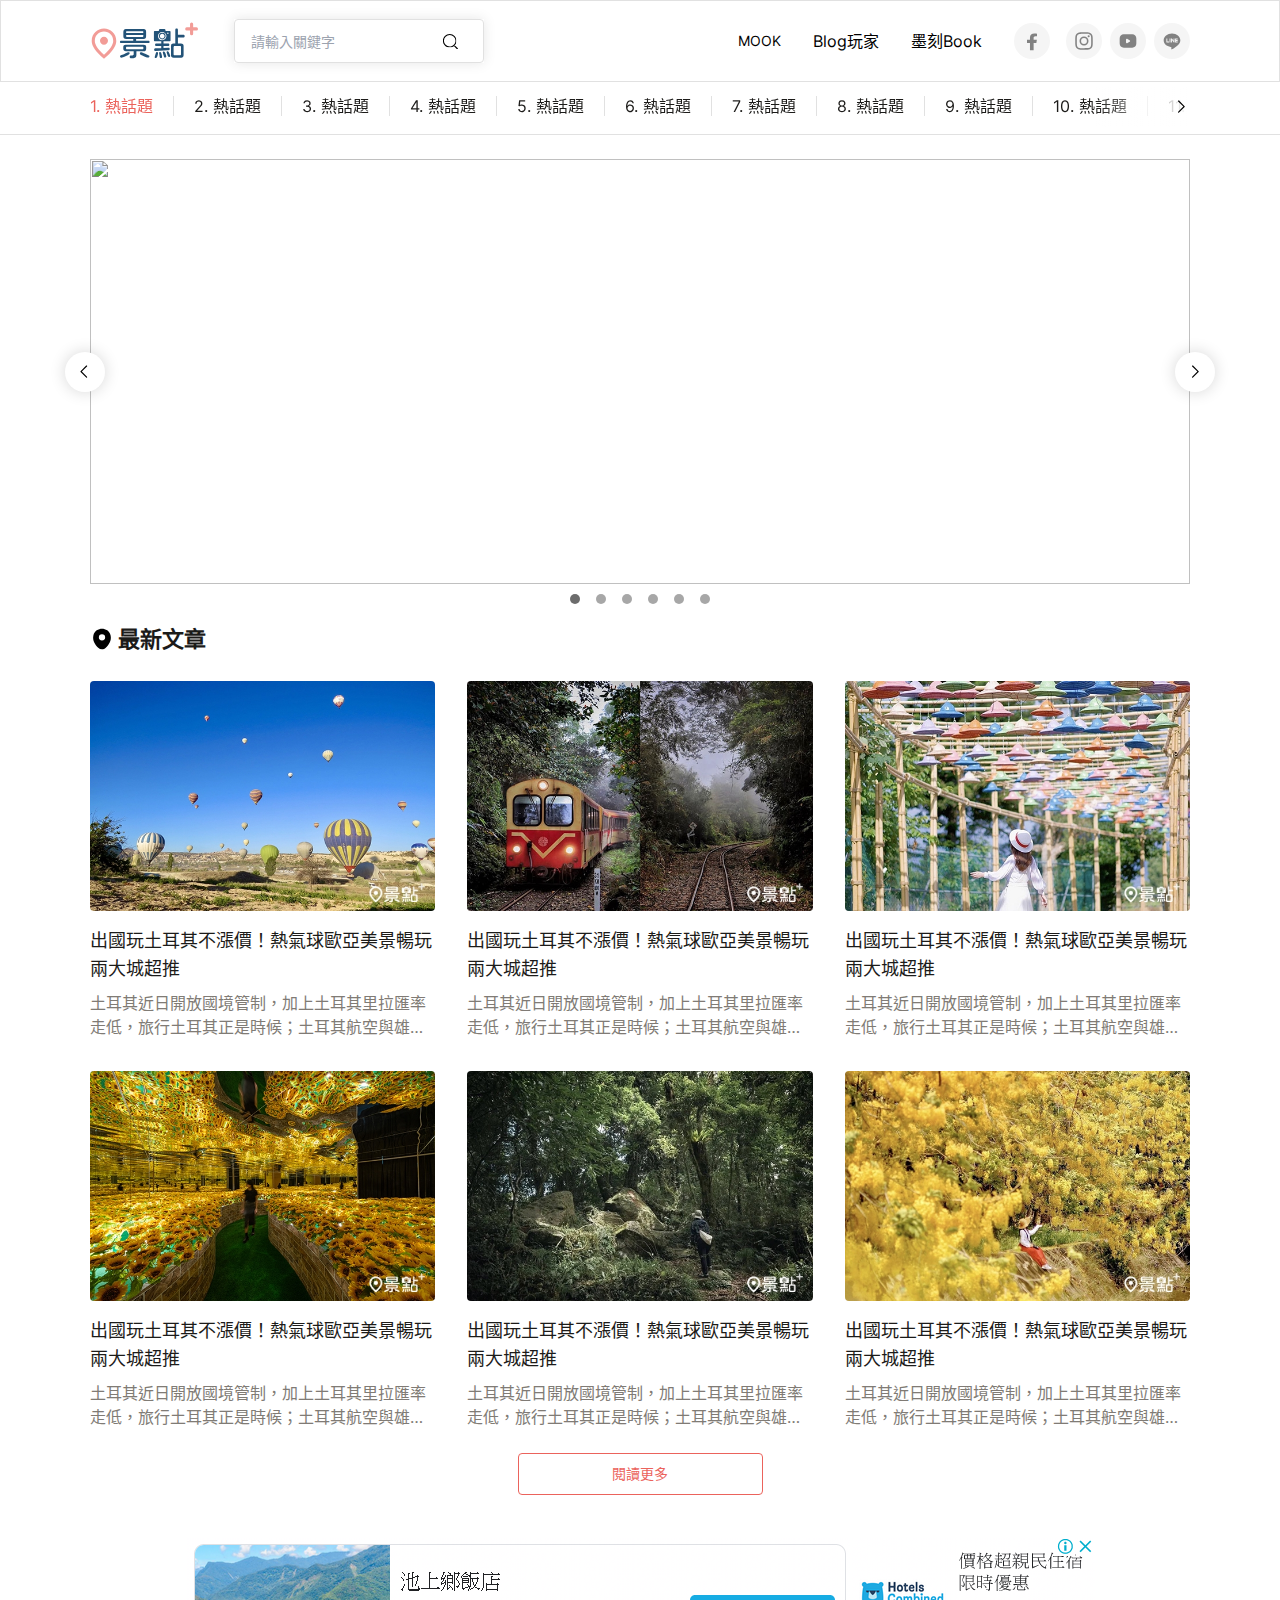
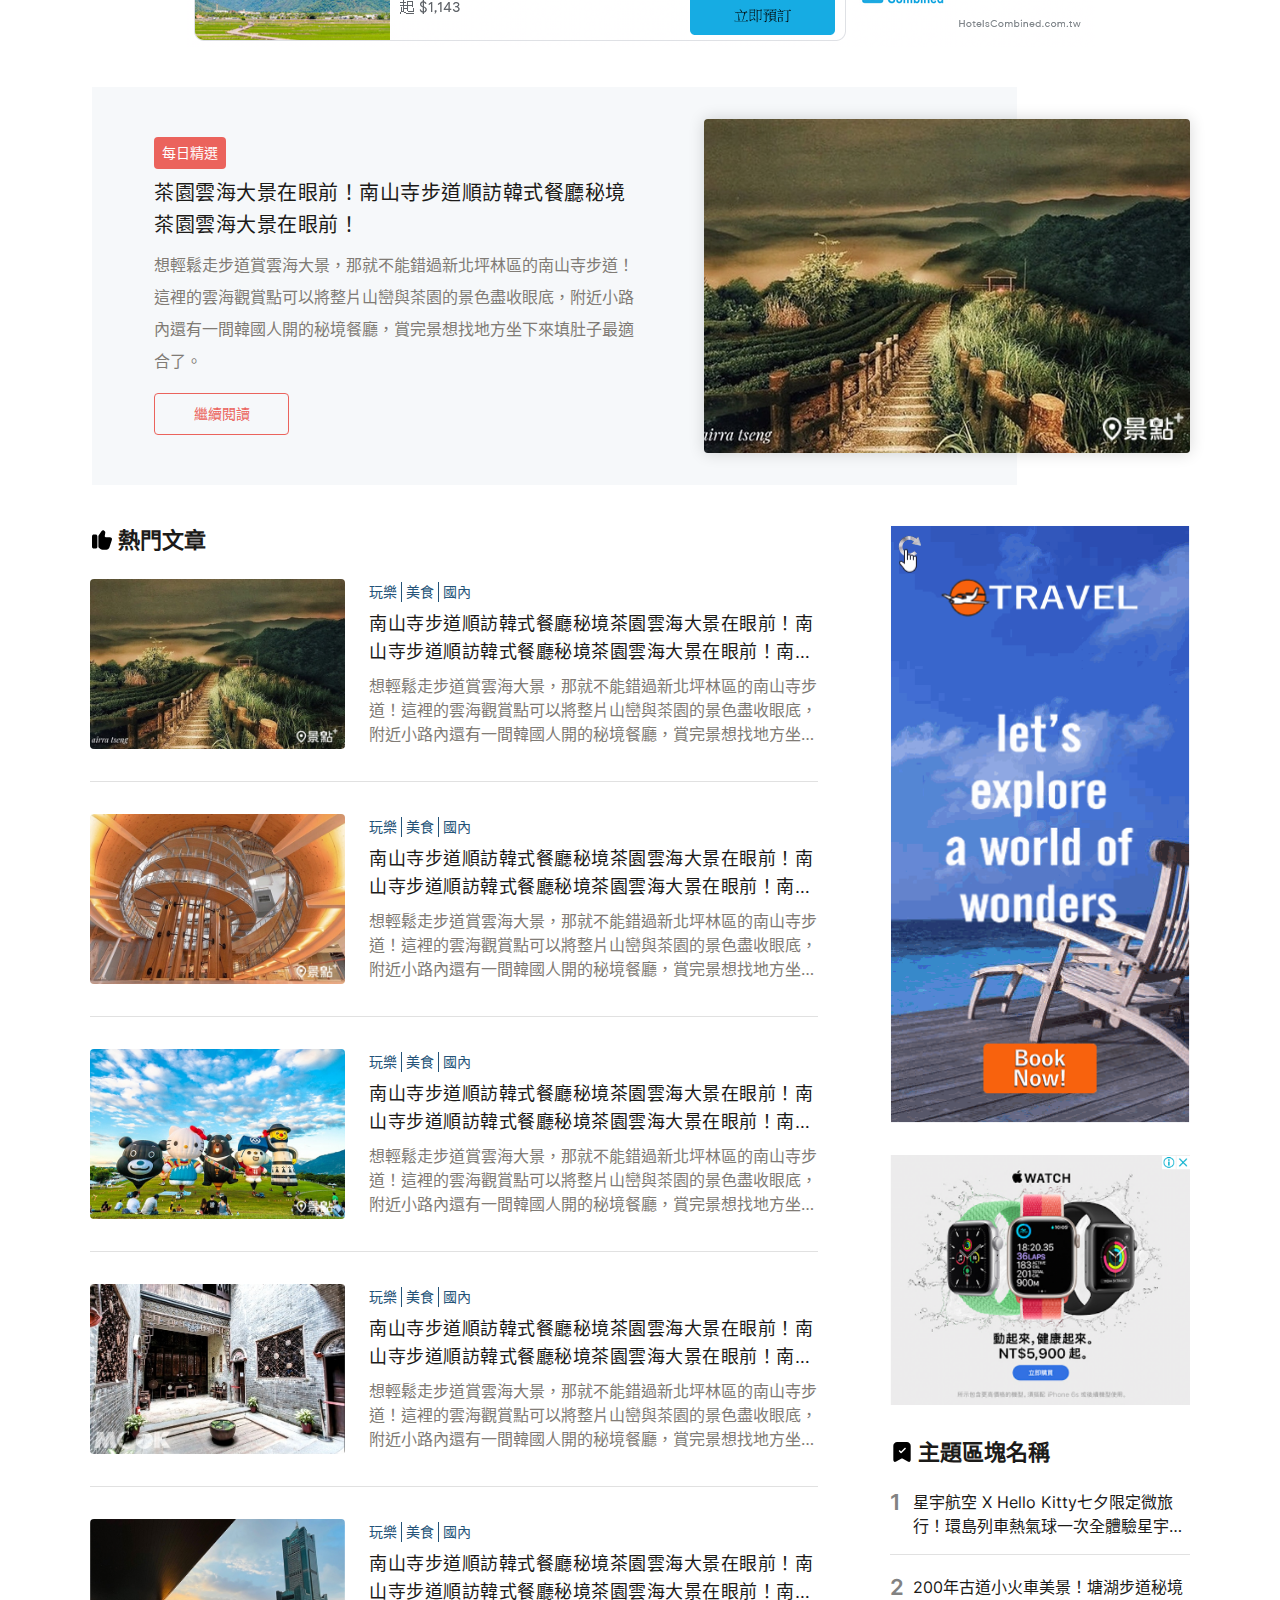
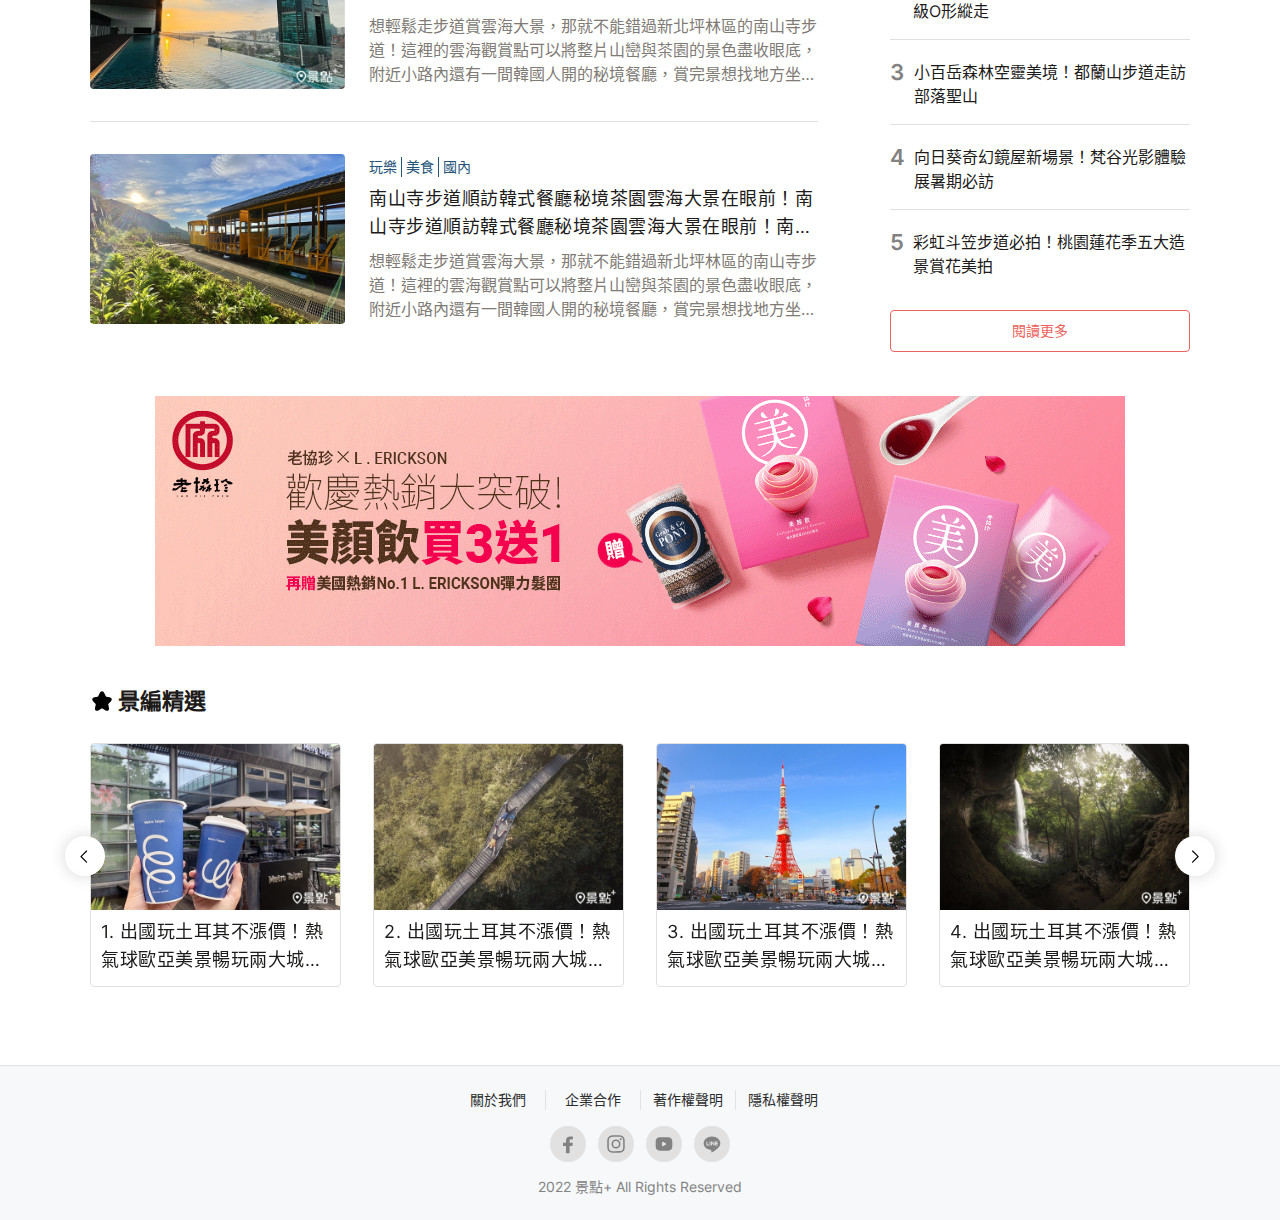
==== index.html @ 90b73ae0 "test" ====
<!DOCTYPE html>
<html lang="zh-tw">
  <head>
    <meta charset="UTF-8" />
    <meta http-equiv="X-UA-Compatible" content="IE=edge" />
    <meta name="viewport" content="width=device-width, initial-scale=1.0" />
    <title>index</title>
  <script defer src="js/index.js"></script><link href="css/index.css" rel="stylesheet"></head>

  <body>
    <h1 class="sr-only">景點+</h1>
    <!-- header -->
    <header class="bg-white">
  <div class="grid grid-cols-1">
    <div class="fixed top-0 w-full z-50 bg-white border border-gray-200">
      <div
        class="max-w-[1100px] mx-auto flex justify-between xl:pt-4 xl:pb-4 xl:px-0 px-4 py-3"
      >
        <div
          class="flex xl:space-x-[34px] items-center justify-between xl:w-auto w-full"
        >
          <a
            class="inline-block xl:max-w-[110px] max-w-[88px]"
            href="https://www.mook.com.tw/"
            target="_blank"
          >
            <img src="[data-uri]" alt="" />
          </a>
          <!-- pc select -->
          <div class="relative shadow xl:block hidden">
            <input
              id="pcSeach"
              class="bg-white w-[250px] h-11 rounded border border-gray-200 pl-4 pr-[52px] py-3 text-sm leading-[20px] outline-none focus:border-primary-dark focus-visible:border-primary-dark"
              type="text"
              placeholder="請輸入關鍵字"
            />
            <button
              class="absolute right-6 top-1/2 -translate-y-1/2"
              type="button"
            >
              <img src="[data-uri]" alt="" />
            </button>
            <!-- pc 選單 -->
            <div
              id="searchMenu"
              class="absolute top-full left-0 bg-white border border-gray-200 rounded shadow xl:w-[325px] mt-2 hidden px-8 py-4 z-10"
            >
              <p class="text-dark text-lg leading-[24px]">熱門關鍵字</p>
              <div class="mt-4 flex flex-wrap">
                <!-- 關鍵字 tag (可跑迴圈) -->
                <a
                  class="bg-gray-200 text-light-dark text-sm leading-[18px] px-3 py-[7px] rounded duration-200 hover:bg-gray-300 mr-4 mb-4"
                  href="#"
                  >美食</a
                >
                <!-- 關鍵字 tag end -->
                <a
                  class="bg-gray-200 text-light-dark text-sm leading-[18px] px-3 py-[7px] rounded duration-200 hover:bg-gray-300 mr-4 mb-4"
                  href="#"
                  >花海</a
                >
                <a
                  class="bg-gray-200 text-light-dark text-sm leading-[18px] px-3 py-[7px] rounded duration-200 hover:bg-gray-300 mr-4 mb-4"
                  href="#"
                  >防疫新生活</a
                >
                <a
                  class="bg-gray-200 text-light-dark text-sm leading-[18px] px-3 py-[7px] rounded duration-200 hover:bg-gray-300 mr-4 mb-4"
                  href="#"
                  >電影</a
                >
                <a
                  class="bg-gray-200 text-light-dark text-sm leading-[18px] px-3 py-[7px] rounded duration-200 hover:bg-gray-300 mr-4 mb-4"
                  href="#"
                  >東京車站</a
                >
                <a
                  class="bg-gray-200 text-light-dark text-sm leading-[18px] px-3 py-[7px] rounded duration-200 hover:bg-gray-300 mr-4 mb-4"
                  href="#"
                  >白熊咖啡廳</a
                >
                <a
                  class="bg-gray-200 text-light-dark text-sm leading-[18px] px-3 py-[7px] rounded duration-200 hover:bg-gray-300 mr-4 mb-4"
                  href="#"
                  >自助旅行</a
                >
                <a
                  class="bg-gray-200 text-light-dark text-sm leading-[18px] px-3 py-[7px] rounded duration-200 hover:bg-gray-300 mr-4 mb-4"
                  href="#"
                  >台東</a
                >
                <a
                  class="bg-gray-200 text-light-dark text-sm leading-[18px] px-3 py-[7px] rounded duration-200 hover:bg-gray-300 mr-4 mb-4"
                  href="#"
                  >熱氣球</a
                >
              </div>
            </div>
            <div id="searchMenuShadow" class="fixed inset-0 z-0 hidden"></div>
            <!-- pc 選單 end -->
          </div>
          <!-- pc select end -->

          <!-- mb select -->
          <div class="xl:hidden flex space-x-6">
            <button id="searchButton" class="w-6 h-6" type="button">
              <img src="[data-uri]" alt="" />
            </button>
            <button id="menuButton" class="w-6 h-6" type="button">
              <img
                id="hamburgerIcon"
                src="[data-uri]"
                alt=""
              />
              <img
                id="closeIcon"
                class="hidden"
                src="[data-uri]"
                alt=""
              />
            </button>
          </div>
          <!-- mb select  end-->

          <!-- 手機版選單 -->
          <div
            id="mbSearchMenu"
            class="fixed top-0 left-0 bg-light hidden w-full h-full z-40"
          >
            <div class="bg-white px-4 py-2 flex items-center space-x-4">
              <div class="relative w-[85%]">
                <input
                  id="mbSeach"
                  class="bg-white w-full h-11 rounded border border-gray-200 pl-6 pr-[52px] py-3 focus:outline-primary-dark"
                  type="text"
                  placeholder="請輸入關鍵字"
                />
                <button
                  class="absolute right-6 top-1/2 -translate-y-1/2"
                  type="button"
                >
                  <img src="[data-uri]" alt="" />
                </button>
              </div>
              <button
                id="cancelButton"
                class="text-dark text-sm w-[10%]"
                type="button"
              >
                取消
              </button>
            </div>
            <div class="bg-light border border-gray-200 p-4 flex-auto h-full">
              <p class="text-dark">熱門關鍵字</p>
              <div class="mt-4 flex flex-wrap">
                <!-- 關鍵字 tag (可跑迴圈) -->
                <a
                  class="bg-gray-200 text-light-dark text-sm leading-[18px] px-3 py-[7px] rounded duration-200 hover:bg-gray-300 mr-4 mb-4"
                  href="#"
                  >美食</a
                >
                <!-- 關鍵字 tag end -->
                <a
                  class="bg-gray-200 text-light-dark text-sm leading-[18px] px-3 py-[7px] rounded duration-200 hover:bg-gray-300 mr-4 mb-4"
                  href="#"
                  >花海</a
                >
                <a
                  class="bg-gray-200 text-light-dark text-sm leading-[18px] px-3 py-[7px] rounded duration-200 hover:bg-gray-300 mr-4 mb-4"
                  href="#"
                  >防疫新生活</a
                >
                <a
                  class="bg-gray-200 text-light-dark text-sm leading-[18px] px-3 py-[7px] rounded duration-200 hover:bg-gray-300 mr-4 mb-4"
                  href="#"
                  >電影</a
                >
                <a
                  class="bg-gray-200 text-light-dark text-sm leading-[18px] px-3 py-[7px] rounded duration-200 hover:bg-gray-300 mr-4 mb-4"
                  href="#"
                  >東京車站</a
                >
                <a
                  class="bg-gray-200 text-light-dark text-sm leading-[18px] px-3 py-[7px] rounded duration-200 hover:bg-gray-300 mr-4 mb-4"
                  href="#"
                  >白熊咖啡廳</a
                >
                <a
                  class="bg-gray-200 text-light-dark text-sm leading-[18px] px-3 py-[7px] rounded duration-200 hover:bg-gray-300 mr-4 mb-4"
                  href="#"
                  >自助旅行</a
                >
                <a
                  class="bg-gray-200 text-light-dark text-sm leading-[18px] px-3 py-[7px] rounded duration-200 hover:bg-gray-300 mr-4 mb-4"
                  href="#"
                  >台東</a
                >
                <a
                  class="bg-gray-200 text-light-dark text-sm leading-[18px] px-3 py-[7px] rounded duration-200 hover:bg-gray-300 mr-4 mb-4"
                  href="#"
                  >熱氣球</a
                >
              </div>
            </div>
          </div>
          <!-- 手機版選單 end -->
        </div>
        <div class="xl:flex hidden items-center space-x-4">
          <div class="flex items-center">
            <a
              class="px-4 py-3 text-sm leading-[20px] rounded-full duration-200 hover:bg-gray-100"
              href="https://www.mook.com.tw/"
              target="_blank"
              >MOOK</a
            >
            <a
              class="px-4 py-3 text-smleading-[20px] rounded-full duration-200 hover:bg-gray-100"
              href="https://blog.mook.com.tw"
              target="_blank"
              >Blog玩家</a
            >
            <a
              class="px-4 py-3 text-smleading-[20px] rounded-full duration-200 hover:bg-gray-100"
              href="https://blog.mook.com.tw/book"
              target="_blank"
              >墨刻Book</a
            >
          </div>

          <!-- social media -->
          <div
            class="grid grid-cols-4 space-x-2 text-center max-w-[192px] mx-auto"
          >
            <!-- Facebook -->
            <a
              class="group bg-gray-100 flex items-center justify-center rounded-full w-9 h-9 duration-200 hover:bg-primary"
              href="https://www.facebook.com/tripass.net"
              target="_blank"
            >
              <svg
                class="fill-gray-500 group-hover:fill-white"
                width="20"
                height="20"
                viewBox="0 0 24 24"
                fill="none"
                xmlns="http://www.w3.org/2000/svg"
              >
                <path
                  d="m17.214 14.25.622-3.62h-3.89V8.282c0-.99.543-1.956 2.285-1.956H18V3.245S16.395 3 14.86 3c-3.204 0-5.298 1.734-5.298 4.872v2.758H6v3.62h3.562V23h4.383v-8.75h3.269z"
                />
              </svg>
            </a>
            <!-- Instagram -->
            <a
              class="group bg-gray-100 flex items-center justify-center rounded-full w-9 h-9 duration-200 hover:bg-primary"
              href="https://www.instagram.com/mook_travel_plus/"
              target="_blank"
            >
              <svg
                class="fill-gray-500 group-hover:fill-white"
                width="20"
                height="20"
                viewBox="0 0 24 24"
                fill="none"
                xmlns="http://www.w3.org/2000/svg"
              >
                <path
                  d="M7.651 1.573c-1.117.053-1.88.231-2.547.494-.69.269-1.275.63-1.857 1.214a5.143 5.143 0 0 0-1.208 1.86c-.258.67-.434 1.433-.483 2.55-.05 1.118-.06 1.478-.055 4.33.006 2.85.018 3.208.073 4.328.053 1.117.23 1.88.493 2.547.269.69.63 1.275 1.214 1.857.584.583 1.17.94 1.863 1.208.667.258 1.431.434 2.549.483 1.117.049 1.477.06 4.328.055 2.85-.006 3.21-.018 4.33-.071 1.119-.054 1.878-.233 2.545-.493.69-.27 1.276-.63 1.858-1.215.582-.585.94-1.17 1.207-1.862.259-.668.434-1.432.483-2.549.049-1.12.06-1.478.055-4.33-.006-2.85-.018-3.208-.072-4.327-.053-1.12-.23-1.88-.492-2.548a5.156 5.156 0 0 0-1.215-1.857 5.125 5.125 0 0 0-1.862-1.208c-.668-.258-1.431-.434-2.55-.483-1.117-.048-1.476-.06-4.328-.055-2.852.006-3.209.018-4.329.072zm.123 18.982c-1.024-.044-1.58-.215-1.95-.357a3.27 3.27 0 0 1-1.21-.783 3.234 3.234 0 0 1-.787-1.206c-.144-.37-.317-.926-.365-1.95-.052-1.106-.063-1.438-.069-4.241-.006-2.804.005-3.135.053-4.242.044-1.023.215-1.58.357-1.95.19-.491.417-.84.783-1.209a3.241 3.241 0 0 1 1.206-.788c.37-.144.926-.316 1.95-.365 1.106-.052 1.438-.063 4.241-.069 2.803-.006 3.136.005 4.243.053 1.023.045 1.58.214 1.95.357.49.19.84.416 1.209.783.369.367.596.716.788 1.207.145.369.316.924.365 1.948.052 1.107.064 1.44.07 4.242.004 2.803-.006 3.135-.054 4.242-.045 1.024-.214 1.58-.357 1.95-.19.49-.417.84-.784 1.21a3.243 3.243 0 0 1-1.206.787c-.37.144-.925.316-1.948.365-1.107.052-1.439.063-4.243.07-2.804.005-3.134-.006-4.242-.054m8.56-14.167a1.26 1.26 0 1 0 2.522-.005 1.26 1.26 0 0 0-2.522.005zm-9.725 5.623a5.391 5.391 0 1 0 10.783-.021 5.392 5.392 0 1 0-10.783.02zm1.891-.004a3.5 3.5 0 1 1 7-.014 3.5 3.5 0 0 1-7 .014z"
                />
              </svg>
            </a>
            <!-- Youtube -->
            <a
              class="group bg-gray-100 flex items-center justify-center rounded-full w-9 h-9 duration-200 hover:bg-primary"
              href="https://www.youtube.com/channel/UCVrNFlaSYxbEKVAMFW6o5FQ "
              target="_blank"
            >
              <svg
                class="fill-gray-500 group-hover:fill-white"
                width="20"
                height="20"
                viewBox="0 0 24 24"
                fill="none"
                xmlns="http://www.w3.org/2000/svg"
              >
                <path
                  d="M17 4H7C4 4 2 6 2 9v6c0 3 2 5 5 5h10c3 0 5-2 5-5V9c0-3-2-5-5-5zm-3.11 9.03-2.47 1.48c-1 .6-1.82.14-1.82-1.03v-2.97c0-1.17.82-1.63 1.82-1.03l2.47 1.48c.95.58.95 1.5 0 2.07z"
                />
              </svg>
            </a>
            <!-- Line -->
            <a
              class="group bg-gray-100 flex items-center justify-center rounded-full w-9 h-9 duration-200 hover:bg-primary"
              href="https://line.me/R/ti/p/%40hsj8845q"
              target="_blank"
            >
              <svg
                class="fill-gray-500 group-hover:fill-white"
                width="20"
                height="20"
                viewBox="0 0 24 24"
                fill="none"
                xmlns="http://www.w3.org/2000/svg"
              >
                <path
                  fill-rule="evenodd"
                  clip-rule="evenodd"
                  d="M22 11.118C22 6.642 17.515 3 12 3S2 6.642 2 11.118c0 4.008 3.558 7.369 8.361 8.006.328.075.768.215.88.496.104.253.066.646.029.908 0 0-.122.702-.14.852l-.003.01c-.048.261-.181.977.873.533 1.067-.45 5.758-3.39 7.856-5.805 1.451-1.592 2.144-3.202 2.144-5zm-3.324 2.584a.188.188 0 0 0 .187-.187v-.712a.188.188 0 0 0-.187-.187h-1.91v-.74h1.91a.188.188 0 0 0 .187-.187v-.712a.188.188 0 0 0-.187-.187h-1.91v-.74h1.91a.188.188 0 0 0 .187-.187v-.711a.188.188 0 0 0-.187-.188h-2.809a.188.188 0 0 0-.187.188v4.354c0 .103.084.187.187.187h2.809v.01zM8.47 13.515a.188.188 0 0 1-.187.187h-2.81a.188.188 0 0 1-.186-.187V9.152c0-.103.084-.188.187-.188h.711c.103 0 .188.085.188.188v3.464h1.91c.103 0 .187.084.187.187v.712zm1.498-4.56h-.711a.188.188 0 0 0-.188.187v4.364c0 .103.085.187.188.187h.711a.188.188 0 0 0 .187-.187V9.142c.01-.103-.074-.187-.187-.187zm4.12 0h.712c.103 0 .187.084.177.197v4.363a.188.188 0 0 1-.187.187h-.702c-.01 0-.016-.002-.023-.004a.068.068 0 0 0-.024-.005h-.047l-.009-.01a.113.113 0 0 1-.047-.046l-2.004-2.697v2.594a.188.188 0 0 1-.187.187h-.711a.188.188 0 0 1-.188-.187V9.17c0-.103.085-.187.188-.187h.777c0 .01.01.01.01.01h.008c0 .009.01.009.01.009h.01l.008.01h.01l.019.018c.003.004.007.006.01.008.005.003.008.005.008.01l1.995 2.697V9.142c0-.103.084-.187.187-.187z"
                />
              </svg>
            </a>
          </div>
          <!-- social media end -->
        </div>
      </div>
    </div>
    <div
      id="navbarWrapper"
      class="xl:visible invisible !border-b border-gray-200 xl:mt-[80px] mt-[56px] xl:bg-white bg-light xl:static fixed top-0 right-0 xl:w-auto w-4/5 z-20 xl:duration-0 duration-200 xl:translate-x-0 translate-x-full xl:before:content-none before:content-[''] before:w-screen before:h-full before:absolute before:inset-0"
    >
      <!-- navbar -->
      <div class="navbar splide max-w-[1100px] mx-auto flex items-center">
        <!-- 左右按鈕 -->
        <div class="splide__arrows splide__arrows--ltr">
          <button
            class="!bg-transparent !bg-gradient-to-l from-transparent to-white !rounded-none !opacity-100 !w-24 !h-10 !left-0 xl:!flex !justify-start !hidden disabled:!hidden splide__arrow splide__arrow--prev"
            type="button"
          >
            <svg
              width="24"
              height="24"
              viewBox="0 0 24 24"
              fill="none"
              xmlns="http://www.w3.org/2000/svg"
            >
              <g clip-path="url(#kft993jrqa)">
                <path
                  d="M8.97 19.53a.75.75 0 0 1-.073-.976l.073-.084L15.439 12l-6.47-6.47a.75.75 0 0 1-.072-.976l.073-.084a.75.75 0 0 1 .976-.073l.084.073 7 7a.75.75 0 0 1 .073.976l-.073.084-7 7a.75.75 0 0 1-1.06 0z"
                  fill="#000"
                />
              </g>
              <defs>
                <clipPath id="kft993jrqa">
                  <path fill="#fff" d="M0 0h24v24H0z" />
                </clipPath>
              </defs>
            </svg>
          </button>
          <button
            class="!bg-transparent !bg-gradient-to-r from-transparent to-white !rounded-none !opacity-100 !w-24 !h-10 !right-0 xl:!flex !justify-end !hidden disabled:!hidden splide__arrow splide__arrow--next"
            type="button"
          >
            <svg
              width="24"
              height="24"
              viewBox="0 0 24 24"
              fill="none"
              xmlns="http://www.w3.org/2000/svg"
            >
              <g clip-path="url(#kft993jrqa)">
                <path
                  d="M8.97 19.53a.75.75 0 0 1-.073-.976l.073-.084L15.439 12l-6.47-6.47a.75.75 0 0 1-.072-.976l.073-.084a.75.75 0 0 1 .976-.073l.084.073 7 7a.75.75 0 0 1 .073.976l-.073.084-7 7a.75.75 0 0 1-1.06 0z"
                  fill="#000"
                />
              </g>
              <defs>
                <clipPath id="kft993jrqa">
                  <path fill="#fff" d="M0 0h24v24H0z" />
                </clipPath>
              </defs>
            </svg>
          </button>
        </div>
        <div
          class="splide__track xl:w-auto w-full relative xl:!overflow-hidden !overflow-y-auto"
        >
          <ul class="splide__list  xl:!overflow-hidden !overflow-y-auto xl:h-auto h-[calc(100vh-56px)]">
            <!-- tag, active 效果加上 !text-primary-dark (可跑迴圈) -->
            <li class="splide__slide navItem xl:px-0 px-8">
              <a
                class="xl:inline-block block py-4 text-dark text-base xl:leading-[20px] leading-[24px] border-b-2 xl:border-b-transparent border-gray-200 duration-200 hover:text-primary-dark hover:xl:border-b-primary-dark !text-primary-dark"
                href="#"
              >
                <!-- 第一個 tag 是 xl:pr-5 其餘都是 xl:px-5 -->
                <span class="xl:pr-5 inline-block">1. 熱話題</span>
              </a>
            </li>
            <!-- tag end -->
            <li class="splide__slide navItem xl:px-0 px-8">
              <a
                class="xl:inline-block block py-4 text-dark text-base xl:leading-[20px] leading-[24px] border-b-2 xl:border-b-transparent border-gray-200 duration-200 hover:text-primary-dark hover:xl:border-b-primary-dark"
                href="#"
              >
                <span class="xl:px-5 inline-block">2. 熱話題</span>
              </a>
            </li>
            <li class="splide__slide navItem xl:px-0 px-8">
              <a
                class="xl:inline-block block py-4 text-dark text-base xl:leading-[20px] leading-[24px] border-b-2 xl:border-b-transparent border-gray-200 duration-200 hover:text-primary-dark hover:xl:border-b-primary-dark"
                href="#"
              >
                <span class="xl:px-5 inline-block">3. 熱話題</span>
              </a>
            </li>
            <li class="splide__slide navItem xl:px-0 px-8">
              <a
                class="xl:inline-block block py-4 text-dark text-base xl:leading-[20px] leading-[24px] border-b-2 xl:border-b-transparent border-gray-200 duration-200 hover:text-primary-dark hover:xl:border-b-primary-dark"
                href="#"
              >
                <span class="xl:px-5 inline-block">4. 熱話題</span>
              </a>
            </li>
            <li class="splide__slide navItem xl:px-0 px-8">
              <a
                class="xl:inline-block block py-4 text-dark text-base xl:leading-[20px] leading-[24px] border-b-2 xl:border-b-transparent border-gray-200 duration-200 hover:text-primary-dark hover:xl:border-b-primary-dark"
                href="#"
              >
                <span class="xl:px-5 inline-block">5. 熱話題</span>
              </a>
            </li>
            <li class="splide__slide navItem xl:px-0 px-8">
              <a
                class="xl:inline-block block py-4 text-dark text-base xl:leading-[20px] leading-[24px] border-b-2 xl:border-b-transparent border-gray-200 duration-200 hover:text-primary-dark hover:xl:border-b-primary-dark"
                href="#"
              >
                <span class="xl:px-5 inline-block">6. 熱話題</span>
              </a>
            </li>
            <li class="splide__slide navItem xl:px-0 px-8">
              <a
                class="xl:inline-block block py-4 text-dark text-base xl:leading-[20px] leading-[24px] border-b-2 xl:border-b-transparent border-gray-200 duration-200 hover:text-primary-dark hover:xl:border-b-primary-dark"
                href="#"
              >
                <span class="xl:px-5 inline-block">7. 熱話題</span>
              </a>
            </li>
            <li class="splide__slide navItem xl:px-0 px-8">
              <a
                class="xl:inline-block block py-4 text-dark text-base xl:leading-[20px] leading-[24px] border-b-2 xl:border-b-transparent border-gray-200 duration-200 hover:text-primary-dark hover:xl:border-b-primary-dark"
                href="#"
              >
                <span class="xl:px-5 inline-block">8. 熱話題</span>
              </a>
            </li>
            <li class="splide__slide navItem xl:px-0 px-8">
              <a
                class="xl:inline-block block py-4 text-dark text-base xl:leading-[20px] leading-[24px] border-b-2 xl:border-b-transparent border-gray-200 duration-200 hover:text-primary-dark hover:xl:border-b-primary-dark"
                href="#"
              >
                <span class="xl:px-5 inline-block">9. 熱話題</span>
              </a>
            </li>
            <li class="splide__slide navItem xl:px-0 px-8">
              <a
                class="xl:inline-block block py-4 text-dark text-base xl:leading-[20px] leading-[24px] border-b-2 xl:border-b-transparent border-gray-200 duration-200 hover:text-primary-dark hover:xl:border-b-primary-dark"
                href="#"
              >
                <span class="xl:px-5 inline-block">10. 熱話題</span>
              </a>
            </li>
            <li class="splide__slide navItem xl:px-0 px-8">
              <a
                class="xl:inline-block block py-4 text-dark text-base xl:leading-[20px] leading-[24px] border-b-2 xl:border-b-transparent border-gray-200 duration-200 hover:text-primary-dark hover:xl:border-b-primary-dark"
                href="#"
              >
                <span class="xl:px-5 inline-block">11. 熱話題</span>
              </a>
            </li>
            <li class="splide__slide navItem xl:px-0 px-8">
              <a
                class="xl:inline-block block py-4 text-dark text-base xl:leading-[20px] leading-[24px] border-b-2 xl:border-b-transparent border-gray-200 duration-200 hover:text-primary-dark hover:xl:border-b-primary-dark"
                href="#"
              >
                <span class="xl:px-5 inline-block">12. 熱話題</span>
              </a>
            </li>
            <li
              style="align-self: stretch"
              class="xl:hidden flex items-center justify-center space-x-6 py-[6px] sticky bottom-0 bg-primary-dark w-full"
            >
              <!-- Facebook -->
              <a
                class="p-[6px]"
                href="https://www.facebook.com/tripass.net"
                target="_blank"
              >
                <svg
                  class="fill-white"
                  width="20"
                  height="20"
                  viewBox="0 0 24 24"
                  xmlns="http://www.w3.org/2000/svg"
                >
                  <path
                    d="m17.214 14.25.622-3.62h-3.89V8.282c0-.99.543-1.956 2.285-1.956H18V3.245S16.395 3 14.86 3c-3.204 0-5.298 1.734-5.298 4.872v2.758H6v3.62h3.562V23h4.383v-8.75h3.269z"
                  />
                </svg>
              </a>
              <!-- Instagram -->
              <a
                class="p-[6px]"
                href="https://www.instagram.com/mook_travel_plus/"
                target="_blank"
              >
                <svg
                  class="fill-white"
                  width="20"
                  height="20"
                  viewBox="0 0 24 24"
                  xmlns="http://www.w3.org/2000/svg"
                >
                  <path
                    d="M7.651 1.573c-1.117.053-1.88.231-2.547.494-.69.269-1.275.63-1.857 1.214a5.143 5.143 0 0 0-1.208 1.86c-.258.67-.434 1.433-.483 2.55-.05 1.118-.06 1.478-.055 4.33.006 2.85.018 3.208.073 4.328.053 1.117.23 1.88.493 2.547.269.69.63 1.275 1.214 1.857.584.583 1.17.94 1.863 1.208.667.258 1.431.434 2.549.483 1.117.049 1.477.06 4.328.055 2.85-.006 3.21-.018 4.33-.071 1.119-.054 1.878-.233 2.545-.493.69-.27 1.276-.63 1.858-1.215.582-.585.94-1.17 1.207-1.862.259-.668.434-1.432.483-2.549.049-1.12.06-1.478.055-4.33-.006-2.85-.018-3.208-.072-4.327-.053-1.12-.23-1.88-.492-2.548a5.156 5.156 0 0 0-1.215-1.857 5.125 5.125 0 0 0-1.862-1.208c-.668-.258-1.431-.434-2.55-.483-1.117-.048-1.476-.06-4.328-.055-2.852.006-3.209.018-4.329.072zm.123 18.982c-1.024-.044-1.58-.215-1.95-.357a3.27 3.27 0 0 1-1.21-.783 3.234 3.234 0 0 1-.787-1.206c-.144-.37-.317-.926-.365-1.95-.052-1.106-.063-1.438-.069-4.241-.006-2.804.005-3.135.053-4.242.044-1.023.215-1.58.357-1.95.19-.491.417-.84.783-1.209a3.241 3.241 0 0 1 1.206-.788c.37-.144.926-.316 1.95-.365 1.106-.052 1.438-.063 4.241-.069 2.803-.006 3.136.005 4.243.053 1.023.045 1.58.214 1.95.357.49.19.84.416 1.209.783.369.367.596.716.788 1.207.145.369.316.924.365 1.948.052 1.107.064 1.44.07 4.242.004 2.803-.006 3.135-.054 4.242-.045 1.024-.214 1.58-.357 1.95-.19.49-.417.84-.784 1.21a3.243 3.243 0 0 1-1.206.787c-.37.144-.925.316-1.948.365-1.107.052-1.439.063-4.243.07-2.804.005-3.134-.006-4.242-.054m8.56-14.167a1.26 1.26 0 1 0 2.522-.005 1.26 1.26 0 0 0-2.522.005zm-9.725 5.623a5.391 5.391 0 1 0 10.783-.021 5.392 5.392 0 1 0-10.783.02zm1.891-.004a3.5 3.5 0 1 1 7-.014 3.5 3.5 0 0 1-7 .014z"
                  />
                </svg>
              </a>
              <!-- Youtube -->
              <a
                class="p-[6px]"
                href="https://www.youtube.com/channel/UCVrNFlaSYxbEKVAMFW6o5FQ "
                target="_blank"
              >
                <svg
                  class="fill-white"
                  width="20"
                  height="20"
                  viewBox="0 0 24 24"
                  xmlns="http://www.w3.org/2000/svg"
                >
                  <path
                    d="M17 4H7C4 4 2 6 2 9v6c0 3 2 5 5 5h10c3 0 5-2 5-5V9c0-3-2-5-5-5zm-3.11 9.03-2.47 1.48c-1 .6-1.82.14-1.82-1.03v-2.97c0-1.17.82-1.63 1.82-1.03l2.47 1.48c.95.58.95 1.5 0 2.07z"
                  />
                </svg>
              </a>
              <!-- Line -->
              <a
                class="p-[6px]"
                href="https://line.me/R/ti/p/%40hsj8845q"
                target="_blank"
              >
                <svg
                  class="fill-white"
                  width="20"
                  height="20"
                  viewBox="0 0 24 24"
                  xmlns="http://www.w3.org/2000/svg"
                >
                  <path
                    fill-rule="evenodd"
                    clip-rule="evenodd"
                    d="M22 11.118C22 6.642 17.515 3 12 3S2 6.642 2 11.118c0 4.008 3.558 7.369 8.361 8.006.328.075.768.215.88.496.104.253.066.646.029.908 0 0-.122.702-.14.852l-.003.01c-.048.261-.181.977.873.533 1.067-.45 5.758-3.39 7.856-5.805 1.451-1.592 2.144-3.202 2.144-5zm-3.324 2.584a.188.188 0 0 0 .187-.187v-.712a.188.188 0 0 0-.187-.187h-1.91v-.74h1.91a.188.188 0 0 0 .187-.187v-.712a.188.188 0 0 0-.187-.187h-1.91v-.74h1.91a.188.188 0 0 0 .187-.187v-.711a.188.188 0 0 0-.187-.188h-2.809a.188.188 0 0 0-.187.188v4.354c0 .103.084.187.187.187h2.809v.01zM8.47 13.515a.188.188 0 0 1-.187.187h-2.81a.188.188 0 0 1-.186-.187V9.152c0-.103.084-.188.187-.188h.711c.103 0 .188.085.188.188v3.464h1.91c.103 0 .187.084.187.187v.712zm1.498-4.56h-.711a.188.188 0 0 0-.188.187v4.364c0 .103.085.187.188.187h.711a.188.188 0 0 0 .187-.187V9.142c.01-.103-.074-.187-.187-.187zm4.12 0h.712c.103 0 .187.084.177.197v4.363a.188.188 0 0 1-.187.187h-.702c-.01 0-.016-.002-.023-.004a.068.068 0 0 0-.024-.005h-.047l-.009-.01a.113.113 0 0 1-.047-.046l-2.004-2.697v2.594a.188.188 0 0 1-.187.187h-.711a.188.188 0 0 1-.188-.187V9.17c0-.103.085-.187.188-.187h.777c0 .01.01.01.01.01h.008c0 .009.01.009.01.009h.01l.008.01h.01l.019.018c.003.004.007.006.01.008.005.003.008.005.008.01l1.995 2.697V9.142c0-.103.084-.187.187-.187z"
                  />
                </svg>
              </a>
            </li>
          </ul>
        </div>
      </div>
      <!-- navbar end -->
    </div>
    <!-- 陰影 -->
    <div
      id="menuShadow"
      class="invisible opacity-0 bg-black w-full h-full fixed inset-0 duration-200 z-0"
    ></div>
    <!-- 陰影 end -->
  </div>
</header>

    <main
      class="container mx-auto xl:pb-[72px] xl:pt-6 pb-12 xl:mt-0 mt-[56px] xl:min-h-[calc(100vh-292px)]"
    >
      <!-- 大輪播 -->
      <section
        class="main-banner splide w-full h-full sm:aspect-[1100/425] aspect-[390/220]"
      >
        <!-- 左右按鈕 -->
        <div class="splide__arrows splide__arrows--ltr">
          <button
            class="!bg-white !opacity-100 !w-10 !h-10 shadow-16 !left-[-25px] xl:!flex !hidden splide__arrow splide__arrow--prev"
            type="button"
          >
            <svg
              width="24"
              height="24"
              viewBox="0 0 24 24"
              fill="none"
              xmlns="http://www.w3.org/2000/svg"
            >
              <g clip-path="url(#kft993jrqa)">
                <path
                  d="M8.97 19.53a.75.75 0 0 1-.073-.976l.073-.084L15.439 12l-6.47-6.47a.75.75 0 0 1-.072-.976l.073-.084a.75.75 0 0 1 .976-.073l.084.073 7 7a.75.75 0 0 1 .073.976l-.073.084-7 7a.75.75 0 0 1-1.06 0z"
                  fill="#000"
                />
              </g>
              <defs>
                <clipPath id="kft993jrqa">
                  <path fill="#fff" d="M0 0h24v24H0z" />
                </clipPath>
              </defs>
            </svg>
          </button>
          <button
            class="!bg-white !opacity-100 !w-10 !h-10 shadow-16 !right-[-25px] xl:!flex !hidden splide__arrow splide__arrow--next"
            type="button"
          >
            <svg
              width="24"
              height="24"
              viewBox="0 0 24 24"
              fill="none"
              xmlns="http://www.w3.org/2000/svg"
            >
              <g clip-path="url(#kft993jrqa)">
                <path
                  d="M8.97 19.53a.75.75 0 0 1-.073-.976l.073-.084L15.439 12l-6.47-6.47a.75.75 0 0 1-.072-.976l.073-.084a.75.75 0 0 1 .976-.073l.084.073 7 7a.75.75 0 0 1 .073.976l-.073.084-7 7a.75.75 0 0 1-1.06 0z"
                  fill="#000"
                />
              </g>
              <defs>
                <clipPath id="kft993jrqa">
                  <path fill="#fff" d="M0 0h24v24H0z" />
                </clipPath>
              </defs>
            </svg>
          </button>
        </div>
        <div class="splide__track">
          <ul class="splide__list">
            <!-- 輪播卡片 start (可跑迴圈) -->
            <li class="splide__slide">
              <a href="#">
                <picture class="block w-full h-full">
                  <!-- PC 圖 -->
                  <source
                    media="(min-width: 640px)"
                    srcset="https://picsum.photos/id/1060/1100/425"
                  />
                  <!-- MB 圖 -->
                  <img
                    class="object-cover w-full h-full sm:aspect-[1100/425] aspect-[390/220]"
                    src="https://picsum.photos/id/1060/390/220"
                    alt=""
                  />
                </picture>
              </a>
            </li>
            <!-- 輪播卡片 end -->
            <li class="splide__slide">
              <a href="#">
                <picture class="block w-full h-full">
                  <!-- PC 圖 -->
                  <source
                    media="(min-width: 640px)"
                    srcset="https://picsum.photos/id/1040/1100/425"
                  />
                  <!-- MB 圖 -->
                  <img
                    class="object-cover w-full h-full sm:aspect-[1100/425] aspect-[390/220]"
                    src="https://picsum.photos/id/1040/390/220"
                    alt=""
                  />
                </picture>
              </a>
            </li>
            <li class="splide__slide">
              <a href="#">
                <picture class="block w-full h-full">
                  <!-- PC 圖 -->
                  <source
                    media="(min-width: 640px)"
                    srcset="https://picsum.photos/id/1059/1100/425"
                  />
                  <!-- MB 圖 -->
                  <img
                    class="object-cover w-full h-full sm:aspect-[1100/425] aspect-[390/220]"
                    src="https://picsum.photos/id/1059/390/220"
                    alt=""
                  />
                </picture>
              </a>
            </li>
            <li class="splide__slide">
              <a href="#">
                <picture class="block w-full h-full">
                  <!-- PC 圖 -->
                  <source
                    media="(min-width: 640px)"
                    srcset="https://picsum.photos/id/1067/1100/425"
                  />
                  <!-- MB 圖 -->
                  <img
                    class="object-cover w-full h-full sm:aspect-[1100/425] aspect-[390/220]"
                    src="https://picsum.photos/id/1067/390/220"
                    alt=""
                  />
                </picture>
              </a>
            </li>
            <li class="splide__slide">
              <a href="#">
                <picture class="block w-full h-full">
                  <!-- PC 圖 -->
                  <source
                    media="(min-width: 640px)"
                    srcset="https://picsum.photos/id/119/1100/425"
                  />
                  <!-- MB 圖 -->
                  <img
                    class="object-cover w-full h-full sm:aspect-[1100/425] aspect-[390/220]"
                    src="https://picsum.photos/id/119/390/220"
                    alt=""
                  />
                </picture>
              </a>
            </li>
            <li class="splide__slide">
              <a href="#">
                <picture class="block w-full h-full">
                  <!-- PC 圖 -->
                  <source
                    media="(min-width: 640px)"
                    srcset="https://picsum.photos/id/1018/1100/425"
                  />
                  <!-- MB 圖 -->
                  <img
                    class="object-cover w-full h-full sm:aspect-[1100/425] aspect-[390/220]"
                    src="https://picsum.photos/id/1018/390/220"
                    alt=""
                  />
                </picture>
              </a>
            </li>
          </ul>
        </div>
      </section>
      <!-- 大輪播 end -->

      <!-- 最新文章 -->
      <section class="mt-10 xl:px-0 px-5">
        <h2 class="inline-flex items-center space-x-1">
          <svg
            width="24"
            height="24"
            viewBox="0 0 24 24"
            xmlns="http://www.w3.org/2000/svg"
          >
            <path
              d="M20.62 8.45c-1.05-4.62-5.08-6.7-8.62-6.7h-.01c-3.53 0-7.57 2.07-8.62 6.69-1.17 5.16 1.99 9.53 4.85 12.28A5.436 5.436 0 0 0 12 22.25c1.36 0 2.72-.51 3.77-1.53 2.86-2.75 6.02-7.11 4.85-12.27zM12 13.46a3.15 3.15 0 1 1 0-6.3 3.15 3.15 0 0 1 0 6.3z"
              fill="#000"
            />
          </svg>
          <span
            class="font-bold xl:text-[22px] text-xl leading-[30px] text-dark"
            >最新文章</span
          >
        </h2>
        <div
          class="flex xl:gap-8 overflow-x-auto xl:mt-6 mt-4 xl:grid-cols-3 flex-nowrap xl:grid xl:space-x-0 space-x-8"
        >
          <!-- 最新文章卡片 start (可跑迴圈) -->
          <a class="flex flex-col flex-0 xl:max-w-full max-w-[251px]" href="#">
            <picture class="overflow-hidden rounded inline-block" href="#">
              <img
                class="xl:aspect-[345/230] aspect-[251/167] object-cover w-full h-full duration-500 hover:scale-125"
                src="./images/img-15.jpg"
                loading="lazy"
                alt=""
              />
            </picture>
            <p
              class="inline-block mt-3 text-lg leading-[28px] text-dark xl:mt-4 line-clamp-2 hover:underline"
              href="#"
            >
              出國玩土耳其不漲價！熱氣球歐亞美景暢玩兩大城超推
            </p>
            <p
              class="text-light-dark text-base leading-[24px] font-light xl:line-clamp-2 line-clamp-3 xl:mt-2 mt-[6px]"
            >
              土耳其近日開放國境管制，加上土耳其里拉匯率走低，旅行土耳其正是時候；土耳其航空與雄獅旅遊合作，推出抗疫不漲價的機加酒專案，不僅可入住五星飯店，也能暢玩伊斯坦堡與卡帕多其亞兩大城，旅客還可享45美元加購當地7日遊的超值行程，如此優惠的機加酒方案，景編很推薦喔！
            </p>
          </a>
          <!-- 最新文章卡片 end -->
          <a class="flex flex-col flex-0 xl:max-w-full max-w-[251px]" href="#">
            <picture class="overflow-hidden rounded inline-block" href="#">
              <img
                class="xl:aspect-[345/230] aspect-[251/167] object-cover w-full h-full duration-500 hover:scale-125"
                src="./images/img-14.jpg"
                loading="lazy"
                alt=""
              />
            </picture>
            <p
              class="inline-block mt-3 text-lg leading-[28px] text-dark xl:mt-4 line-clamp-2 hover:underline"
              href="#"
            >
              出國玩土耳其不漲價！熱氣球歐亞美景暢玩兩大城超推
            </p>
            <p
              class="text-light-dark text-base leading-[24px] font-light xl:line-clamp-2 line-clamp-3 xl:mt-2 mt-[6px]"
            >
              土耳其近日開放國境管制，加上土耳其里拉匯率走低，旅行土耳其正是時候；土耳其航空與雄獅旅遊合作，推出抗疫不漲價的機加酒專案，不僅可入住五星飯店，也能暢玩伊斯坦堡與卡帕多其亞兩大城，旅客還可享45美元加購當地7日遊的超值行程，如此優惠的機加酒方案，景編很推薦喔！
            </p>
          </a>
          <a class="flex flex-col flex-0 xl:max-w-full max-w-[251px]" href="#">
            <picture class="overflow-hidden rounded inline-block" href="#">
              <img
                class="xl:aspect-[345/230] aspect-[251/167] object-cover w-full h-full duration-500 hover:scale-125"
                src="./images/img-13.jpg"
                loading="lazy"
                alt=""
              />
            </picture>
            <p
              class="inline-block mt-3 text-lg leading-[28px] text-dark xl:mt-4 line-clamp-2 hover:underline"
              href="#"
            >
              出國玩土耳其不漲價！熱氣球歐亞美景暢玩兩大城超推
            </p>
            <p
              class="text-light-dark text-base leading-[24px] font-light xl:line-clamp-2 line-clamp-3 xl:mt-2 mt-[6px]"
            >
              土耳其近日開放國境管制，加上土耳其里拉匯率走低，旅行土耳其正是時候；土耳其航空與雄獅旅遊合作，推出抗疫不漲價的機加酒專案，不僅可入住五星飯店，也能暢玩伊斯坦堡與卡帕多其亞兩大城，旅客還可享45美元加購當地7日遊的超值行程，如此優惠的機加酒方案，景編很推薦喔！
            </p>
          </a>
          <a class="flex flex-col flex-0 xl:max-w-full max-w-[251px]" href="#">
            <picture class="overflow-hidden rounded inline-block" href="#">
              <img
                class="xl:aspect-[345/230] aspect-[251/167] object-cover w-full h-full duration-500 hover:scale-125"
                src="./images/img-12.jpg"
                loading="lazy"
                alt=""
              />
            </picture>
            <p
              class="inline-block mt-3 text-lg leading-[28px] text-dark xl:mt-4 line-clamp-2 hover:underline"
              href="#"
            >
              出國玩土耳其不漲價！熱氣球歐亞美景暢玩兩大城超推
            </p>
            <p
              class="text-light-dark text-base leading-[24px] font-light xl:line-clamp-2 line-clamp-3 xl:mt-2 mt-[6px]"
            >
              土耳其近日開放國境管制，加上土耳其里拉匯率走低，旅行土耳其正是時候；土耳其航空與雄獅旅遊合作，推出抗疫不漲價的機加酒專案，不僅可入住五星飯店，也能暢玩伊斯坦堡與卡帕多其亞兩大城，旅客還可享45美元加購當地7日遊的超值行程，如此優惠的機加酒方案，景編很推薦喔！
            </p>
          </a>
          <a class="flex flex-col flex-0 xl:max-w-full max-w-[251px]" href="#">
            <picture class="overflow-hidden rounded inline-block" href="#">
              <img
                class="xl:aspect-[345/230] aspect-[251/167] object-cover w-full h-full duration-500 hover:scale-125"
                src="./images/img-11.jpg"
                loading="lazy"
                alt=""
              />
            </picture>
            <p
              class="inline-block mt-3 text-lg leading-[28px] text-dark xl:mt-4 line-clamp-2 hover:underline"
              href="#"
            >
              出國玩土耳其不漲價！熱氣球歐亞美景暢玩兩大城超推
            </p>
            <p
              class="text-light-dark text-base leading-[24px] font-light xl:line-clamp-2 line-clamp-3 xl:mt-2 mt-[6px]"
            >
              土耳其近日開放國境管制，加上土耳其里拉匯率走低，旅行土耳其正是時候；土耳其航空與雄獅旅遊合作，推出抗疫不漲價的機加酒專案，不僅可入住五星飯店，也能暢玩伊斯坦堡與卡帕多其亞兩大城，旅客還可享45美元加購當地7日遊的超值行程，如此優惠的機加酒方案，景編很推薦喔！
            </p>
          </a>
          <a class="flex flex-col flex-0 xl:max-w-full max-w-[251px]" href="#">
            <picture class="overflow-hidden rounded inline-block" href="#">
              <img
                class="xl:aspect-[345/230] aspect-[251/167] object-cover w-full h-full duration-500 hover:scale-125"
                src="./images/img-10.jpg"
                loading="lazy"
                alt=""
              />
            </picture>
            <p
              class="inline-block mt-3 text-lg leading-[28px] text-dark xl:mt-4 line-clamp-2 hover:underline"
              href="#"
            >
              出國玩土耳其不漲價！熱氣球歐亞美景暢玩兩大城超推
            </p>
            <p
              class="text-light-dark text-base leading-[24px] font-light xl:line-clamp-2 line-clamp-3 xl:mt-2 mt-[6px]"
            >
              土耳其近日開放國境管制，加上土耳其里拉匯率走低，旅行土耳其正是時候；土耳其航空與雄獅旅遊合作，推出抗疫不漲價的機加酒專案，不僅可入住五星飯店，也能暢玩伊斯坦堡與卡帕多其亞兩大城，旅客還可享45美元加購當地7日遊的超值行程，如此優惠的機加酒方案，景編很推薦喔！
            </p>
          </a>
        </div>
        <div class="text-center xl:mt-6 mt-4">
          <a
            class="inline-block text-center text-sm leading-[20px] text-primary-dark border border-primary-dark rounded xl:w-[245px] w-full py-[10px] duration-200 hover:bg-primary-dark hover:text-white"
            href="#"
          >
            閱讀更多
          </a>
        </div>
      </section>
      <!-- 最新文章 end -->

      <!-- AD -->
      <div class="xl:flex justify-center hidden m-10">
        <a href="#">
          <img src="./images/Ad-02.jpg" loading="lazy" alt="" />
        </a>
      </div>

      <!-- banner 文 -->
      <section
        class="relative mt-10 before:content-[''] before:absolute before:left-0 before:top-0 xl:before:ml-0.5 before:bg-light xl:before:w-[925px] before:w-full before:h-full"
      >
        <div
          class="relative flex xl:flex-row flex-col-reverse xl:pl-16 xl:pr-0 xl:py-8 px-5 py-8 xl:space-x-16"
        >
          <div class="flex flex-col flex-1 space-y-2 xl:py-[18px] pt-[18px]">
            <span
              class="xl:block hidden bg-primary-dark self-start text-sm leading-[20px] text-white rounded px-2 py-[6px]"
              >每日精選</span
            >
            <a
              class="xl:text-xl xl:leading-[32px] tracking-[0.5px] text-lg leading-[28px] text-dark font-medium line-clamp-2 hover:underline"
              href="#"
            >
              茶園雲海大景在眼前！南山寺步道順訪韓式餐廳秘境茶園雲海大景在眼前！
            </a>
            <p
              class="text-light-dark line-clamp-4 xl:leading-[32px] leading-[28px]"
            >
              想輕鬆走步道賞雲海大景，那就不能錯過新北坪林區的南山寺步道！這裡的雲海觀賞點可以將整片山巒與茶園的景色盡收眼底，附近小路內還有一間韓國人開的秘境餐廳，賞完景想找地方坐下來填肚子最適合了。
            </p>
            <a
              class="inline-block text-center text-sm leading-[20px] text-primary-dark border border-primary-dark rounded xl:w-[135px] w-full xl:mt-2 !mt-4 py-[10px] duration-200 hover:bg-primary-dark hover:text-white"
              href="#"
            >
              繼續閱讀
            </a>
          </div>
          <!-- 圖片 -->
          <a
            class="relative overflow-hidden flex-1 rounded inline-block shadow-16"
            href="#"
          >
            <span
              class="block xl:hidden absolute left-0 top-0 bg-primary-dark self-start text-sm leading-[20px] text-white rounded px-2 py-[6px]"
              >每日精選</span
            >
            <img
              class="xl:aspect-[486/324] aspect-[350/232] object-cover w-full h-full duration-500 hover:scale-125"
              src="./images/img-18.jpg"
              loading="lazy"
              alt=""
            />
          </a>

          <!-- 影片 -->
          <!-- <div
            class="video xl:aspect-[486/324] aspect-[350/232] overflow-hidden flex-1 rounded inline-block shadow-16"
          >
            <iframe
              width="800"
              height="600"
              src="https://www.youtube.com/embed/6UbFvAlqv58?controls=0"
              title="YouTube video player"
              frameborder="0"
              allow="accelerometer; autoplay; clipboard-write; encrypted-media; gyroscope; picture-in-picture"
              allowfullscreen
            ></iframe>
          </div> -->
        </div>
      </section>
      <!-- banner 文 end -->

      <!-- 熱門文章 -->
      <section
        class="mt-10 flex xl:flex-row flex-col-reverse xl:px-0 px-5 xl:space-x-[72px] xl:space-y-0 space-y-10"
      >
        <!-- 左側主題 -->
        <div class="max-w-[728px] xl:mt-0 mt-10">
          <h2 class="inline-flex items-center space-x-1 xl:mb-6 mb-4">
            <svg
              width="24"
              height="24"
              viewBox="0 0 24 24"
              fill="none"
              xmlns="http://www.w3.org/2000/svg"
            >
              <path
                d="M8.39 18.49V8.33c0-.4.12-.79.34-1.12l2.73-4.06c.43-.65 1.5-1.11 2.41-.77.98.33 1.63 1.43 1.42 2.41l-.52 3.27c-.04.3.04.57.21.78.17.19.42.31.69.31h4.11c.79 0 1.47.32 1.87.88.38.54.45 1.24.2 1.95l-2.46 7.49c-.31 1.24-1.66 2.25-3 2.25h-3.9c-.67 0-1.61-.23-2.04-.66l-1.28-.99c-.49-.37-.78-.96-.78-1.58zM5.21 6.38H4.18C2.63 6.38 2 6.98 2 8.46v10.06c0 1.48.63 2.08 2.18 2.08h1.03c1.55 0 2.18-.6 2.18-2.08V8.46c0-1.48-.63-2.08-2.18-2.08z"
                fill="#000"
              />
            </svg>
            <span
              class="font-bold xl:text-[22px] text-xl leading-[30px] text-dark"
              >熱門文章</span
            >
          </h2>
          <div class="flex flex-col xl:space-y-8 space-y-6">
            <!-- 熱門文章卡片 start (可跑迴圈) -->
            <div
              class="flex items-center xl:space-x-6 space-x-4 xl:pb-8 pb-6 border-b border-gray-200 last:!border-0"
            >
              <a
                class="xl:max-w-[255px] max-w-[125px] flex-1 overflow-hidden rounded inline-block self-start"
                href="#"
              >
                <img
                  class="xl:aspect-[255/170] aspect-[125/83] object-cover w-full h-full duration-500 hover:scale-125"
                  src="./images/img-18.jpg"
                  loading="lazy"
                  alt=""
                />
              </a>
              <div class="flex-1">
                <div class="flex flex-wrap divide-x divide-secondary">
                  <!-- tag (可跑迴圈) -->
                  <a
                    class="inline-block text-secondary xl:text-sm text-xs xl:leading-[20px] leading-[18px] px-1 first:!pl-0"
                    href="#"
                    >玩樂</a
                  >
                  <!-- tag end -->
                  <a
                    class="inline-block text-secondary xl:text-sm text-xs xl:leading-[20px] leading-[18px] px-1 first:!pl-0"
                    href="#"
                    >美食</a
                  >
                  <a
                    class="inline-block text-secondary xl:text-sm text-xs xl:leading-[20px] leading-[18px] px-1 first:!pl-0"
                    href="#"
                    >國內</a
                  >
                </div>
                <a
                  class="inline-block text-dark xl:text-lg xl:leading-[28px] leading-[24px] tracking-[0.5px] font-medium line-clamp-2 xl:mt-2 mt-1 hover:underline"
                  href="#"
                >
                  南山寺步道順訪韓式餐廳秘境茶園雲海大景在眼前！南山寺步道順訪韓式餐廳秘境茶園雲海大景在眼前！南山寺步道順訪韓式餐廳秘境茶園雲海大景在眼前！
                </a>
                <p
                  class="xl:line-clamp-3 xl:block hidden xl:text-base text-sm leading-[24px] text-light-dark font-light mt-2"
                >
                  想輕鬆走步道賞雲海大景，那就不能錯過新北坪林區的南山寺步道！這裡的雲海觀賞點可以將整片山巒與茶園的景色盡收眼底，附近小路內還有一間韓國人開的秘境餐廳，賞完景想找地方坐下來填肚子最適合了。
                </p>
              </div>
            </div>
            <!-- 熱門文章卡片 end -->
            <div
              class="flex items-center xl:space-x-6 space-x-4 xl:pb-8 pb-6 border-b border-gray-200 last:!border-0"
            >
              <a
                class="xl:max-w-[255px] max-w-[125px] flex-1 overflow-hidden rounded inline-block self-start"
                href="#"
              >
                <img
                  class="xl:aspect-[255/170] aspect-[125/83] object-cover w-full h-full duration-500 hover:scale-125"
                  src="./images/img-19.jpg"
                  loading="lazy"
                  alt=""
                />
              </a>
              <div class="flex-1">
                <div class="flex flex-wrap divide-x divide-secondary">
                  <a
                    class="inline-block text-secondary xl:text-sm text-xs xl:leading-[20px] leading-[18px] px-1 first:!pl-0"
                    href="#"
                    >玩樂</a
                  >
                  <a
                    class="inline-block text-secondary xl:text-sm text-xs xl:leading-[20px] leading-[18px] px-1 first:!pl-0"
                    href="#"
                    >美食</a
                  >
                  <a
                    class="inline-block text-secondary xl:text-sm text-xs xl:leading-[20px] leading-[18px] px-1 first:!pl-0"
                    href="#"
                    >國內</a
                  >
                </div>
                <a
                  class="inline-block text-dark xl:text-lg xl:leading-[28px] leading-[24px] tracking-[0.5px] font-medium line-clamp-2 xl:mt-2 mt-1 hover:underline"
                  href="#"
                >
                  南山寺步道順訪韓式餐廳秘境茶園雲海大景在眼前！南山寺步道順訪韓式餐廳秘境茶園雲海大景在眼前！南山寺步道順訪韓式餐廳秘境茶園雲海大景在眼前！
                </a>
                <p
                  class="xl:line-clamp-3 xl:block hidden xl:text-base text-sm leading-[24px] text-light-dark font-light mt-2"
                >
                  想輕鬆走步道賞雲海大景，那就不能錯過新北坪林區的南山寺步道！這裡的雲海觀賞點可以將整片山巒與茶園的景色盡收眼底，附近小路內還有一間韓國人開的秘境餐廳，賞完景想找地方坐下來填肚子最適合了。
                </p>
              </div>
            </div>
            <div
              class="flex items-center xl:space-x-6 space-x-4 xl:pb-8 pb-6 border-b border-gray-200 last:!border-0"
            >
              <a
                class="xl:max-w-[255px] max-w-[125px] flex-1 overflow-hidden rounded inline-block self-start"
                href="#"
              >
                <img
                  class="xl:aspect-[255/170] aspect-[125/83] object-cover w-full h-full duration-500 hover:scale-125"
                  src="./images/img-20.jpg"
                  loading="lazy"
                  alt=""
                />
              </a>
              <div class="flex-1">
                <div class="flex flex-wrap divide-x divide-secondary">
                  <a
                    class="inline-block text-secondary xl:text-sm text-xs xl:leading-[20px] leading-[18px] px-1 first:!pl-0"
                    href="#"
                    >玩樂</a
                  >
                  <a
                    class="inline-block text-secondary xl:text-sm text-xs xl:leading-[20px] leading-[18px] px-1 first:!pl-0"
                    href="#"
                    >美食</a
                  >
                  <a
                    class="inline-block text-secondary xl:text-sm text-xs xl:leading-[20px] leading-[18px] px-1 first:!pl-0"
                    href="#"
                    >國內</a
                  >
                </div>
                <a
                  class="inline-block text-dark xl:text-lg xl:leading-[28px] leading-[24px] tracking-[0.5px] font-medium line-clamp-2 xl:mt-2 mt-1 hover:underline"
                  href="#"
                >
                  南山寺步道順訪韓式餐廳秘境茶園雲海大景在眼前！南山寺步道順訪韓式餐廳秘境茶園雲海大景在眼前！南山寺步道順訪韓式餐廳秘境茶園雲海大景在眼前！
                </a>
                <p
                  class="xl:line-clamp-3 xl:block hidden xl:text-base text-sm leading-[24px] text-light-dark font-light mt-2"
                >
                  想輕鬆走步道賞雲海大景，那就不能錯過新北坪林區的南山寺步道！這裡的雲海觀賞點可以將整片山巒與茶園的景色盡收眼底，附近小路內還有一間韓國人開的秘境餐廳，賞完景想找地方坐下來填肚子最適合了。
                </p>
              </div>
            </div>
            <div
              class="flex items-center xl:space-x-6 space-x-4 xl:pb-8 pb-6 border-b border-gray-200 last:!border-0"
            >
              <a
                class="xl:max-w-[255px] max-w-[125px] flex-1 overflow-hidden rounded inline-block self-start"
                href="#"
              >
                <img
                  class="xl:aspect-[255/170] aspect-[125/83] object-cover w-full h-full duration-500 hover:scale-125"
                  src="./images/img-22.jpg"
                  loading="lazy"
                  alt=""
                />
              </a>
              <div class="flex-1">
                <div class="flex flex-wrap divide-x divide-secondary">
                  <a
                    class="inline-block text-secondary xl:text-sm text-xs xl:leading-[20px] leading-[18px] px-1 first:!pl-0"
                    href="#"
                    >玩樂</a
                  >
                  <a
                    class="inline-block text-secondary xl:text-sm text-xs xl:leading-[20px] leading-[18px] px-1 first:!pl-0"
                    href="#"
                    >美食</a
                  >
                  <a
                    class="inline-block text-secondary xl:text-sm text-xs xl:leading-[20px] leading-[18px] px-1 first:!pl-0"
                    href="#"
                    >國內</a
                  >
                </div>
                <a
                  class="inline-block text-dark xl:text-lg xl:leading-[28px] leading-[24px] tracking-[0.5px] font-medium line-clamp-2 xl:mt-2 mt-1 hover:underline"
                  href="#"
                >
                  南山寺步道順訪韓式餐廳秘境茶園雲海大景在眼前！南山寺步道順訪韓式餐廳秘境茶園雲海大景在眼前！南山寺步道順訪韓式餐廳秘境茶園雲海大景在眼前！
                </a>
                <p
                  class="xl:line-clamp-3 xl:block hidden xl:text-base text-sm leading-[24px] text-light-dark font-light mt-2"
                >
                  想輕鬆走步道賞雲海大景，那就不能錯過新北坪林區的南山寺步道！這裡的雲海觀賞點可以將整片山巒與茶園的景色盡收眼底，附近小路內還有一間韓國人開的秘境餐廳，賞完景想找地方坐下來填肚子最適合了。
                </p>
              </div>
            </div>
            <div
              class="flex items-center xl:space-x-6 space-x-4 xl:pb-8 pb-6 border-b border-gray-200 last:!border-0"
            >
              <a
                class="xl:max-w-[255px] max-w-[125px] flex-1 overflow-hidden rounded inline-block self-start"
                href="#"
              >
                <img
                  class="xl:aspect-[255/170] aspect-[125/83] object-cover w-full h-full duration-500 hover:scale-125"
                  src="./images/img-17.jpg"
                  loading="lazy"
                  alt=""
                />
              </a>
              <div class="flex-1">
                <div class="flex flex-wrap divide-x divide-secondary">
                  <a
                    class="inline-block text-secondary xl:text-sm text-xs xl:leading-[20px] leading-[18px] px-1 first:!pl-0"
                    href="#"
                    >玩樂</a
                  >
                  <a
                    class="inline-block text-secondary xl:text-sm text-xs xl:leading-[20px] leading-[18px] px-1 first:!pl-0"
                    href="#"
                    >美食</a
                  >
                  <a
                    class="inline-block text-secondary xl:text-sm text-xs xl:leading-[20px] leading-[18px] px-1 first:!pl-0"
                    href="#"
                    >國內</a
                  >
                </div>
                <a
                  class="inline-block text-dark xl:text-lg xl:leading-[28px] leading-[24px] tracking-[0.5px] font-medium line-clamp-2 xl:mt-2 mt-1 hover:underline"
                  href="#"
                >
                  南山寺步道順訪韓式餐廳秘境茶園雲海大景在眼前！南山寺步道順訪韓式餐廳秘境茶園雲海大景在眼前！南山寺步道順訪韓式餐廳秘境茶園雲海大景在眼前！
                </a>
                <p
                  class="xl:line-clamp-3 xl:block hidden xl:text-base text-sm leading-[24px] text-light-dark font-light mt-2"
                >
                  想輕鬆走步道賞雲海大景，那就不能錯過新北坪林區的南山寺步道！這裡的雲海觀賞點可以將整片山巒與茶園的景色盡收眼底，附近小路內還有一間韓國人開的秘境餐廳，賞完景想找地方坐下來填肚子最適合了。
                </p>
              </div>
            </div>
            <div
              class="flex items-center xl:space-x-6 space-x-4 xl:pb-8 pb-6 border-b border-gray-200 last:!border-0"
            >
              <a
                class="xl:max-w-[255px] max-w-[125px] flex-1 overflow-hidden rounded inline-block self-start"
                href="#"
              >
                <img
                  class="xl:aspect-[255/170] aspect-[125/83] object-cover w-full h-full duration-500 hover:scale-125"
                  src="./images/img-16.jpg"
                  loading="lazy"
                  alt=""
                />
              </a>
              <div class="flex-1">
                <div class="flex flex-wrap divide-x divide-secondary">
                  <a
                    class="inline-block text-secondary xl:text-sm text-xs xl:leading-[20px] leading-[18px] px-1 first:!pl-0"
                    href="#"
                    >玩樂</a
                  >
                  <a
                    class="inline-block text-secondary xl:text-sm text-xs xl:leading-[20px] leading-[18px] px-1 first:!pl-0"
                    href="#"
                    >美食</a
                  >
                  <a
                    class="inline-block text-secondary xl:text-sm text-xs xl:leading-[20px] leading-[18px] px-1 first:!pl-0"
                    href="#"
                    >國內</a
                  >
                </div>
                <a
                  class="inline-block text-dark xl:text-lg xl:leading-[28px] leading-[24px] tracking-[0.5px] font-medium line-clamp-2 xl:mt-2 mt-1 hover:underline"
                  href="#"
                >
                  南山寺步道順訪韓式餐廳秘境茶園雲海大景在眼前！南山寺步道順訪韓式餐廳秘境茶園雲海大景在眼前！南山寺步道順訪韓式餐廳秘境茶園雲海大景在眼前！
                </a>
                <p
                  class="xl:line-clamp-3 xl:block hidden xl:text-base text-sm leading-[24px] text-light-dark font-light mt-2"
                >
                  想輕鬆走步道賞雲海大景，那就不能錯過新北坪林區的南山寺步道！這裡的雲海觀賞點可以將整片山巒與茶園的景色盡收眼底，附近小路內還有一間韓國人開的秘境餐廳，賞完景想找地方坐下來填肚子最適合了。
                </p>
              </div>
            </div>
          </div>
        </div>

        <!-- 右側主題 -->
        <div class="flex flex-col space-y-8 xl:max-w-[300px] mx-auto">
          <!-- AD -->
          <div class="mx-auto">
            <!-- pc 圖片 -->
            <a href="#">
              <img
                class="xl:block hidden xl:aspect-[300/598] aspect-[251/167]"
                src="./images/Ad-07.jpg"
                loading="lazy"
                alt=""
              />
              <!-- mb 圖片 -->
              <img
                class="xl:hidden aspect-[300/250]"
                src="./images/Ad-05.jpg"
                loading="lazy"
                alt=""
              />
            </a>
          </div>
          <!-- AD -->
          <div class="mx-auto">
            <a href="#">
              <img src="./images/Ad-05.jpg" loading="lazy" alt="" />
            </a>
          </div>
          <div>
            <h2 class="inline-flex items-center space-x-1">
              <svg
                width="24"
                height="24"
                viewBox="0 0 24 24"
                fill="none"
                xmlns="http://www.w3.org/2000/svg"
              >
                <path
                  d="M16.82 1.91H7.18c-2.12 0-3.86 1.74-3.86 3.86v14.09c0 1.8 1.29 2.56 2.87 1.69l4.88-2.71c.52-.29 1.36-.29 1.87 0l4.88 2.71c1.58.88 2.87.12 2.87-1.69V5.77c-.01-2.12-1.74-3.86-3.87-3.86zm-1.2 7.12-4 4c-.15.15-.34.22-.53.22s-.38-.07-.53-.22l-1.5-1.5a.754.754 0 0 1 0-1.06c.29-.29.77-.29 1.06 0l.97.97 3.47-3.47c.29-.29.77-.29 1.06 0 .29.29.29.77 0 1.06z"
                  fill="#000"
                />
              </svg>
              <span
                class="font-bold xl:text-[22px] text-xl leading-[30px] text-dark"
                >主題區塊名稱</span
              >
            </h2>
            <div class="grid grid-cols-1 xl:space-y-4 space-y-6 mt-4">
              <!-- 主題區塊 start (可跑迴圈) -->
              <div
                class="flex space-x-3 pb-4 border-b border-gray-200 last:!border-b-0"
              >
                <span
                  class="font-semibold font-inter text-gray-500 text-[22px] min-w-[11px]"
                  >1</span
                >
                <a
                  class="text-dark leading-[24px] line-clamp-2 pt-1 duration-200 hover:text-primary-dark"
                  href="#"
                >
                  星宇航空 X Hello
                  Kitty七夕限定微旅行！環島列車熱氣球一次全體驗星宇航空 X Hello
                  Kitty七夕限定微旅行！環島列車熱氣球一次全體驗
                </a>
              </div>
              <!-- 主題區塊 end -->
              <div
                class="flex space-x-3 pb-4 border-b border-gray-200 last:!border-b-0"
              >
                <span
                  class="font-semibold font-inter text-gray-500 text-[22px] min-w-[11px]"
                  >2</span
                >
                <a
                  class="text-dark leading-[24px] line-clamp-2 pt-1 duration-200 hover:text-primary-dark"
                  href="#"
                >
                  200年古道小火車美景！塘湖步道秘境級O形縱走
                </a>
              </div>
              <div
                class="flex space-x-3 pb-4 border-b border-gray-200 last:!border-b-0"
              >
                <span
                  class="font-semibold font-inter text-gray-500 text-[22px] min-w-[11px]"
                  >3</span
                >
                <a
                  class="text-dark leading-[24px] line-clamp-2 pt-1 duration-200 hover:text-primary-dark"
                  href="#"
                >
                  小百岳森林空靈美境！都蘭山步道走訪部落聖山
                </a>
              </div>
              <div
                class="flex space-x-3 pb-4 border-b border-gray-200 last:!border-b-0"
              >
                <span
                  class="font-semibold font-inter text-gray-500 text-[22px] min-w-[11px]"
                  >4</span
                >
                <a
                  class="text-dark leading-[24px] line-clamp-2 pt-1 duration-200 hover:text-primary-dark"
                  href="#"
                >
                  向日葵奇幻鏡屋新場景！梵谷光影體驗展暑期必訪
                </a>
              </div>
              <div
                class="flex space-x-3 pb-4 border-b border-gray-200 last:!border-b-0"
              >
                <span
                  class="font-semibold font-inter text-gray-500 text-[22px] min-w-[11px]"
                  >5</span
                >
                <a
                  class="text-dark leading-[24px] line-clamp-2 pt-1 duration-200 hover:text-primary-dark"
                  href="#"
                >
                  彩虹斗笠步道必拍！桃園蓮花季五大造景賞花美拍
                </a>
              </div>
            </div>

            <div class="text-center mt-4">
              <a
                class="inline-block text-center text-sm leading-[20px] text-primary-dark border border-primary-dark rounded w-full py-[10px] duration-200 hover:bg-primary-dark hover:text-white"
                href="#"
              >
                閱讀更多
              </a>
            </div>
          </div>
        </div>
      </section>
      <!-- 熱門文章 end -->

      <!-- AD -->
      <div class="xl:max-w-[970px] max-w-[300px] mx-auto mt-10">
        <a href="#">
          <!-- pc 圖片 -->
          <img
            class="xl:block hidden xl:aspect-[970/250] aspect-[251/167]"
            src="./images/Ad-01.jpg"
            loading="lazy"
            alt=""
          />
          <!-- mb 圖片 -->
          <img
            class="xl:hidden aspect-[300/250]"
            src="./images/Ad-03.jpg"
            loading="lazy"
            alt=""
          />
        </a>
      </div>

      <!-- 景編精選 -->
      <section class="mt-10 xl:px-0 px-5">
        <h2 class="inline-flex items-center space-x-1">
          <svg
            width="24"
            height="24"
            viewBox="0 0 24 24"
            fill="none"
            xmlns="http://www.w3.org/2000/svg"
          >
            <path
              d="M11.997 2.25c.986 0 1.75.744 2.23 1.717l1.586 3.199c.042.085.146.216.311.338.165.123.321.187.417.203l2.87.48c1.05.177 1.953.696 2.248 1.62.294.922-.14 1.869-.895 2.625l-.001.001-2.23 2.249a1.073 1.073 0 0 0-.23.443c-.06.208-.064.393-.039.506l.639 2.783c.266 1.164.186 2.355-.669 2.983-.858.631-2.016.343-3.039-.266l-2.69-1.607a1.034 1.034 0 0 0-.504-.111c-.222 0-.406.052-.512.113l-.002.002-2.685 1.602c-1.022.612-2.179.895-3.037.264-.854-.629-.938-1.817-.671-2.98l.638-2.783a1.114 1.114 0 0 0-.038-.506 1.073 1.073 0 0 0-.23-.443l-2.233-2.25c-.75-.757-1.182-1.703-.89-2.624.292-.924 1.193-1.444 2.244-1.62l2.869-.481c.09-.016.245-.079.409-.202a1.06 1.06 0 0 0 .31-.34l.003-.005 1.585-3.195c.485-.972 1.25-1.715 2.236-1.715z"
              fill="#000"
            />
          </svg>
          <span
            class="font-bold xl:text-[22px] text-xl leading-[30px] text-dark"
            >景編精選</span
          >
        </h2>
        <div class="splide scene">
          <!-- 左右按鈕 -->
          <div class="splide__arrows splide__arrows--ltr">
            <button
              class="!bg-white !opacity-100 !w-10 !h-10 shadow-16 !left-[-25px] xl:!flex !hidden splide__arrow splide__arrow--prev"
              type="button"
            >
              <svg
                width="24"
                height="24"
                viewBox="0 0 24 24"
                fill="none"
                xmlns="http://www.w3.org/2000/svg"
              >
                <g clip-path="url(#kft993jrqa)">
                  <path
                    d="M8.97 19.53a.75.75 0 0 1-.073-.976l.073-.084L15.439 12l-6.47-6.47a.75.75 0 0 1-.072-.976l.073-.084a.75.75 0 0 1 .976-.073l.084.073 7 7a.75.75 0 0 1 .073.976l-.073.084-7 7a.75.75 0 0 1-1.06 0z"
                    fill="#000"
                  />
                </g>
                <defs>
                  <clipPath id="kft993jrqa">
                    <path fill="#fff" d="M0 0h24v24H0z" />
                  </clipPath>
                </defs>
              </svg>
            </button>
            <button
              class="!bg-white !opacity-100 !w-10 !h-10 shadow-16 !right-[-25px] xl:!flex !hidden splide__arrow splide__arrow--next"
              type="button"
            >
              <svg
                width="24"
                height="24"
                viewBox="0 0 24 24"
                fill="none"
                xmlns="http://www.w3.org/2000/svg"
              >
                <g clip-path="url(#kft993jrqa)">
                  <path
                    d="M8.97 19.53a.75.75 0 0 1-.073-.976l.073-.084L15.439 12l-6.47-6.47a.75.75 0 0 1-.072-.976l.073-.084a.75.75 0 0 1 .976-.073l.084.073 7 7a.75.75 0 0 1 .073.976l-.073.084-7 7a.75.75 0 0 1-1.06 0z"
                    fill="#000"
                  />
                </g>
                <defs>
                  <clipPath id="kft993jrqa">
                    <path fill="#fff" d="M0 0h24v24H0z" />
                  </clipPath>
                </defs>
              </svg>
            </button>
          </div>
          <div class="splide__track xl:pt-6 pt-4">
            <ul class="splide__list">
              <!-- 景編精選卡片 (可跑迴圈) -->
              <li class="splide__slide !w-auto">
                <a
                  class="w-[251px] h-[244px] overflow-hidden rounded inline-block border duration-200 hover:shadow-8-16 hover:-translate-y-4"
                  href="#"
                >
                  <img
                    class="aspect-[251/167] object-cover w-full"
                    src="./images/img-01.jpg"
                    loading="lazy"
                    alt=""
                  />
                  <div class="p-2 px-[10px] pb-3 overflow-hidden line-clamp-2">
                    <div
                      class="text-dark text-lg leading-[28px] tracking-[0.5px] font-medium line-clamp-2 h-[56px]"
                    >
                      1. 出國玩土耳其不漲價！熱氣球歐亞美景暢玩兩大城超推
                      出國玩土耳其不漲價！熱氣球歐亞美景暢玩兩大城超推
                    </div>
                  </div>
                </a>
              </li>
              <!-- 景編精選卡片 end -->
              <li class="splide__slide !w-auto">
                <a
                  class="w-[251px] h-[244px] overflow-hidden rounded inline-block border duration-200 hover:shadow-8-16 hover:-translate-y-4"
                  href="#"
                >
                  <img
                    class="aspect-[251/167] object-cover w-full"
                    src="./images/img-02.jpg"
                    loading="lazy"
                    alt=""
                  />
                  <div class="p-2 px-[10px] pb-3 overflow-hidden line-clamp-2">
                    <div
                      class="text-dark text-lg leading-[28px] tracking-[0.5px] font-medium line-clamp-2 h-[56px]"
                    >
                      2. 出國玩土耳其不漲價！熱氣球歐亞美景暢玩兩大城超推
                      出國玩土耳其不漲價！熱氣球歐亞美景暢玩兩大城超推
                    </div>
                  </div>
                </a>
              </li>
              <li class="splide__slide !w-auto">
                <a
                  class="w-[251px] h-[244px] overflow-hidden rounded inline-block border duration-200 hover:shadow-8-16 hover:-translate-y-4"
                  href="#"
                >
                  <img
                    class="aspect-[251/167] object-cover w-full"
                    src="./images/img-03.jpg"
                    loading="lazy"
                    alt=""
                  />
                  <div class="p-2 px-[10px] pb-3 overflow-hidden line-clamp-2">
                    <div
                      class="text-dark text-lg leading-[28px] tracking-[0.5px] font-medium line-clamp-2 h-[56px]"
                    >
                      3. 出國玩土耳其不漲價！熱氣球歐亞美景暢玩兩大城超推
                      出國玩土耳其不漲價！熱氣球歐亞美景暢玩兩大城超推
                    </div>
                  </div>
                </a>
              </li>
              <li class="splide__slide !w-auto">
                <a
                  class="w-[251px] h-[244px] overflow-hidden rounded inline-block border duration-200 hover:shadow-8-16 hover:-translate-y-4"
                  href="#"
                >
                  <img
                    class="aspect-[251/167] object-cover w-full"
                    src="./images/img-04.jpg"
                    loading="lazy"
                    alt=""
                  />
                  <div class="p-2 px-[10px] pb-3 overflow-hidden line-clamp-2">
                    <div
                      class="text-dark text-lg leading-[28px] tracking-[0.5px] font-medium line-clamp-2 h-[56px]"
                    >
                      4. 出國玩土耳其不漲價！熱氣球歐亞美景暢玩兩大城超推
                      出國玩土耳其不漲價！熱氣球歐亞美景暢玩兩大城超推
                    </div>
                  </div>
                </a>
              </li>
              <li class="splide__slide !w-auto">
                <a
                  class="w-[251px] h-[244px] overflow-hidden rounded inline-block border duration-200 hover:shadow-8-16 hover:-translate-y-4"
                  href="#"
                >
                  <img
                    class="aspect-[251/167] object-cover w-full"
                    src="./images/img-05.jpg"
                    loading="lazy"
                    alt=""
                  />
                  <div class="p-2 px-[10px] pb-3 overflow-hidden line-clamp-2">
                    <div
                      class="text-dark text-lg leading-[28px] tracking-[0.5px] font-medium line-clamp-2 h-[56px]"
                    >
                      5. 出國玩土耳其不漲價！熱氣球歐亞美景暢玩兩大城超推
                      出國玩土耳其不漲價！熱氣球歐亞美景暢玩兩大城超推
                    </div>
                  </div>
                </a>
              </li>
              <li class="splide__slide !w-auto">
                <a
                  class="w-[251px] h-[244px] overflow-hidden rounded inline-block border duration-200 hover:shadow-8-16 hover:-translate-y-4"
                  href="#"
                >
                  <img
                    class="aspect-[251/167] object-cover w-full"
                    src="./images/img-06.jpg"
                    loading="lazy"
                    alt=""
                  />
                  <div class="p-2 px-[10px] pb-3 overflow-hidden line-clamp-2">
                    <div
                      class="text-dark text-lg leading-[28px] tracking-[0.5px] font-medium line-clamp-2 h-[56px]"
                    >
                      6. 出國玩土耳其不漲價！熱氣球歐亞美景暢玩兩大城超推
                      出國玩土耳其不漲價！熱氣球歐亞美景暢玩兩大城超推
                    </div>
                  </div>
                </a>
              </li>
              <li class="splide__slide !w-auto">
                <a
                  class="w-[251px] h-[244px] overflow-hidden rounded inline-block border duration-200 hover:shadow-8-16 hover:-translate-y-4"
                  href="#"
                >
                  <img
                    class="aspect-[251/167] object-cover w-full"
                    src="./images/img-07.jpg"
                    loading="lazy"
                    alt=""
                  />
                  <div class="p-2 px-[10px] pb-3 overflow-hidden line-clamp-2">
                    <div
                      class="text-dark text-lg leading-[28px] tracking-[0.5px] font-medium line-clamp-2 h-[56px]"
                    >
                      7. 出國玩土耳其不漲價！熱氣球歐亞美景暢玩兩大城超推
                      出國玩土耳其不漲價！熱氣球歐亞美景暢玩兩大城超推
                    </div>
                  </div>
                </a>
              </li>
              <li class="splide__slide !w-auto">
                <a
                  class="w-[251px] h-[244px] overflow-hidden rounded inline-block border duration-200 hover:shadow-8-16 hover:-translate-y-4"
                  href="#"
                >
                  <img
                    class="aspect-[251/167] object-cover w-full"
                    src="./images/img-08.jpg"
                    loading="lazy"
                    alt=""
                  />
                  <div class="p-2 px-[10px] pb-3 overflow-hidden line-clamp-2">
                    <div
                      class="text-dark text-lg leading-[28px] tracking-[0.5px] font-medium line-clamp-2 h-[56px]"
                    >
                      8. 出國玩土耳其不漲價！熱氣球歐亞美景暢玩兩大城超推
                      出國玩土耳其不漲價！熱氣球歐亞美景暢玩兩大城超推
                    </div>
                  </div>
                </a>
              </li>
            </ul>
          </div>
        </div>
      </section>
      <!-- 景編精選 end -->
    </main>

    <!-- footer -->
    <footer class="bg-light py-6 border-t border-t-gray-200">
  <div class="container mx-auto">
    <div
      class="grid xl:grid-cols-4 grid-cols-2 xl:space-y-0 text-center divide-x divide-gray-200 mx-auto xl:max-w-[380px] max-w-[172px]"
    >
      <a class="text-gray-800 text-sm leading-[20px] xl:mt-0 mt-2" href="#"
        >關於我們</a
      >
      <a class="text-gray-800 text-sm leading-[20px] xl:mt-0 mt-2" href="#"
        >企業合作</a
      >
      <a
        class="text-gray-800 text-sm leading-[20px] xl:mt-0 mt-2 xl:!border-l !border-0"
        href="#"
        >著作權聲明</a
      >
      <a class="text-gray-800 text-sm leading-[20px] xl:mt-0 mt-2" href="#"
        >隱私權聲明</a
      >
    </div>

    <!-- social media -->
    <div class="grid grid-cols-4 text-center max-w-[192px] mx-auto mt-4">
      <!-- Facebook -->
      <a
        class="group bg-gray-200 mx-auto flex items-center justify-center rounded-full w-9 h-9 duration-200 hover:bg-primary"
        href="#"
      >
        <svg
          class="fill-gray-500 group-hover:fill-white"
          width="20"
          height="20"
          viewBox="0 0 24 24"
          fill="none"
          xmlns="http://www.w3.org/2000/svg"
        >
          <path
            d="m17.214 14.25.622-3.62h-3.89V8.282c0-.99.543-1.956 2.285-1.956H18V3.245S16.395 3 14.86 3c-3.204 0-5.298 1.734-5.298 4.872v2.758H6v3.62h3.562V23h4.383v-8.75h3.269z"
          />
        </svg>
      </a>
      <!-- Instagram -->
      <a
        class="group bg-gray-200 mx-auto flex items-center justify-center rounded-full w-9 h-9 duration-200 hover:bg-primary"
        href="#"
      >
        <svg
          class="fill-gray-500 group-hover:fill-white"
          width="20"
          height="20"
          viewBox="0 0 24 24"
          fill="none"
          xmlns="http://www.w3.org/2000/svg"
        >
          <path
            d="M7.651 1.573c-1.117.053-1.88.231-2.547.494-.69.269-1.275.63-1.857 1.214a5.143 5.143 0 0 0-1.208 1.86c-.258.67-.434 1.433-.483 2.55-.05 1.118-.06 1.478-.055 4.33.006 2.85.018 3.208.073 4.328.053 1.117.23 1.88.493 2.547.269.69.63 1.275 1.214 1.857.584.583 1.17.94 1.863 1.208.667.258 1.431.434 2.549.483 1.117.049 1.477.06 4.328.055 2.85-.006 3.21-.018 4.33-.071 1.119-.054 1.878-.233 2.545-.493.69-.27 1.276-.63 1.858-1.215.582-.585.94-1.17 1.207-1.862.259-.668.434-1.432.483-2.549.049-1.12.06-1.478.055-4.33-.006-2.85-.018-3.208-.072-4.327-.053-1.12-.23-1.88-.492-2.548a5.156 5.156 0 0 0-1.215-1.857 5.125 5.125 0 0 0-1.862-1.208c-.668-.258-1.431-.434-2.55-.483-1.117-.048-1.476-.06-4.328-.055-2.852.006-3.209.018-4.329.072zm.123 18.982c-1.024-.044-1.58-.215-1.95-.357a3.27 3.27 0 0 1-1.21-.783 3.234 3.234 0 0 1-.787-1.206c-.144-.37-.317-.926-.365-1.95-.052-1.106-.063-1.438-.069-4.241-.006-2.804.005-3.135.053-4.242.044-1.023.215-1.58.357-1.95.19-.491.417-.84.783-1.209a3.241 3.241 0 0 1 1.206-.788c.37-.144.926-.316 1.95-.365 1.106-.052 1.438-.063 4.241-.069 2.803-.006 3.136.005 4.243.053 1.023.045 1.58.214 1.95.357.49.19.84.416 1.209.783.369.367.596.716.788 1.207.145.369.316.924.365 1.948.052 1.107.064 1.44.07 4.242.004 2.803-.006 3.135-.054 4.242-.045 1.024-.214 1.58-.357 1.95-.19.49-.417.84-.784 1.21a3.243 3.243 0 0 1-1.206.787c-.37.144-.925.316-1.948.365-1.107.052-1.439.063-4.243.07-2.804.005-3.134-.006-4.242-.054m8.56-14.167a1.26 1.26 0 1 0 2.522-.005 1.26 1.26 0 0 0-2.522.005zm-9.725 5.623a5.391 5.391 0 1 0 10.783-.021 5.392 5.392 0 1 0-10.783.02zm1.891-.004a3.5 3.5 0 1 1 7-.014 3.5 3.5 0 0 1-7 .014z"
          />
        </svg>
      </a>
      <!-- Youtube -->
      <a
        class="group bg-gray-200 mx-auto flex items-center justify-center rounded-full w-9 h-9 duration-200 hover:bg-primary"
        href="#"
      >
        <svg
          class="fill-gray-500 group-hover:fill-white"
          width="20"
          height="20"
          viewBox="0 0 24 24"
          fill="none"
          xmlns="http://www.w3.org/2000/svg"
        >
          <path
            d="M17 4H7C4 4 2 6 2 9v6c0 3 2 5 5 5h10c3 0 5-2 5-5V9c0-3-2-5-5-5zm-3.11 9.03-2.47 1.48c-1 .6-1.82.14-1.82-1.03v-2.97c0-1.17.82-1.63 1.82-1.03l2.47 1.48c.95.58.95 1.5 0 2.07z"
          />
        </svg>
      </a>
      <!-- Line -->
      <a
        class="group bg-gray-200 mx-auto flex items-center justify-center rounded-full w-9 h-9 duration-200 hover:bg-primary"
        href="#"
      >
        <svg
          class="fill-gray-500 group-hover:fill-white"
          width="20"
          height="20"
          viewBox="0 0 24 24"
          fill="none"
          xmlns="http://www.w3.org/2000/svg"
        >
          <path
            fill-rule="evenodd"
            clip-rule="evenodd"
            d="M22 11.118C22 6.642 17.515 3 12 3S2 6.642 2 11.118c0 4.008 3.558 7.369 8.361 8.006.328.075.768.215.88.496.104.253.066.646.029.908 0 0-.122.702-.14.852l-.003.01c-.048.261-.181.977.873.533 1.067-.45 5.758-3.39 7.856-5.805 1.451-1.592 2.144-3.202 2.144-5zm-3.324 2.584a.188.188 0 0 0 .187-.187v-.712a.188.188 0 0 0-.187-.187h-1.91v-.74h1.91a.188.188 0 0 0 .187-.187v-.712a.188.188 0 0 0-.187-.187h-1.91v-.74h1.91a.188.188 0 0 0 .187-.187v-.711a.188.188 0 0 0-.187-.188h-2.809a.188.188 0 0 0-.187.188v4.354c0 .103.084.187.187.187h2.809v.01zM8.47 13.515a.188.188 0 0 1-.187.187h-2.81a.188.188 0 0 1-.186-.187V9.152c0-.103.084-.188.187-.188h.711c.103 0 .188.085.188.188v3.464h1.91c.103 0 .187.084.187.187v.712zm1.498-4.56h-.711a.188.188 0 0 0-.188.187v4.364c0 .103.085.187.188.187h.711a.188.188 0 0 0 .187-.187V9.142c.01-.103-.074-.187-.187-.187zm4.12 0h.712c.103 0 .187.084.177.197v4.363a.188.188 0 0 1-.187.187h-.702c-.01 0-.016-.002-.023-.004a.068.068 0 0 0-.024-.005h-.047l-.009-.01a.113.113 0 0 1-.047-.046l-2.004-2.697v2.594a.188.188 0 0 1-.187.187h-.711a.188.188 0 0 1-.188-.187V9.17c0-.103.085-.187.188-.187h.777c0 .01.01.01.01.01h.008c0 .009.01.009.01.009h.01l.008.01h.01l.019.018c.003.004.007.006.01.008.005.003.008.005.008.01l1.995 2.697V9.142c0-.103.084-.187.187-.187z"
          />
        </svg>
      </a>
    </div>
    <!-- social media end -->

    <p class="text-gray-500 text-sm leading-[18px] text-center mt-4">
      2022 景點+ All Rights Reserved
    </p>
  </div>
</footer>


    <!-- gotop -->
    <button
  id="gotop"
  class="fixed right-6 bottom-8 bg-white flex items-center justify-center rounded-full w-[36px] h-[36px] border border-gray-200 shadow-16 opacity-0 invisible duration-200"
  type="button"
>
  <svg
    width="20"
    height="20"
    viewBox="0 0 24 24"
    fill="none"
    xmlns="http://www.w3.org/2000/svg"
  >
    <path
      d="M12.025 21.5a.75.75 0 0 1-.743-.648l-.007-.102v-15a.75.75 0 0 1 1.493-.102l.007.102v15a.75.75 0 0 1-.75.75z"
      fill="#000"
    />
    <path
      d="M6.532 12.33a.75.75 0 0 1-1.135-.975l.073-.084 6.023-6.05a.75.75 0 0 1 .98-.073l.083.073 6.025 6.05a.75.75 0 0 1-.979 1.131l-.083-.073-5.494-5.516-5.493 5.516zM4.25 3.75a.75.75 0 0 1 .648-.743L5 3h14a.75.75 0 0 1 .102 1.493L19 4.5H5a.75.75 0 0 1-.75-.75z"
      fill="#000"
    />
  </svg>
</button>

  </body>
</html>
---- css/index.css ----
/*!****************************************************************************************************************************!*\
  !*** css ./node_modules/css-loader/dist/cjs.js!./node_modules/postcss-loader/dist/cjs.js!./src/css/plugins/splide.min.css ***!
  \****************************************************************************************************************************/
.splide__container{box-sizing:border-box;position:relative}.splide__list{-webkit-backface-visibility:hidden;backface-visibility:hidden;display:flex;height:100%;margin:0!important;padding:0!important}.splide.is-initialized:not(.is-active) .splide__list{display:block}.splide__pagination{align-items:center;display:flex;flex-wrap:wrap;justify-content:center;margin:0;pointer-events:none}.splide__pagination li{display:inline-block;line-height:1;list-style-type:none;margin:0;pointer-events:auto}.splide__progress__bar{width:0}.splide{position:relative;visibility:hidden}.splide.is-initialized,.splide.is-rendered{visibility:visible}.splide__slide{-webkit-backface-visibility:hidden;backface-visibility:hidden;box-sizing:border-box;flex-shrink:0;list-style-type:none!important;margin:0;position:relative}.splide__slide img{vertical-align:bottom}.splide__spinner{-webkit-animation:splide-loading 1s linear infinite;animation:splide-loading 1s linear infinite;border:2px solid #999;border-left-color:transparent;border-radius:50%;bottom:0;contain:strict;display:inline-block;height:20px;left:0;margin:auto;position:absolute;right:0;top:0;width:20px}.splide__sr{clip:rect(0 0 0 0);border:0;height:1px;margin:-1px;overflow:hidden;padding:0;position:absolute;width:1px}.splide__toggle.is-active .splide__toggle__play,.splide__toggle__pause{display:none}.splide__toggle.is-active .splide__toggle__pause{display:inline}.splide__track{overflow:hidden;position:relative;z-index:0}@-webkit-keyframes splide-loading{0%{transform:rotate(0)}to{transform:rotate(1turn)}}@keyframes splide-loading{0%{transform:rotate(0)}to{transform:rotate(1turn)}}.splide__track--draggable{-webkit-touch-callout:none;-webkit-user-select:none;-moz-user-select:none;user-select:none}.splide__track--fade>.splide__list{display:block}.splide__track--fade>.splide__list>.splide__slide{left:0;opacity:0;position:absolute;top:0;z-index:0}.splide__track--fade>.splide__list>.splide__slide.is-active{opacity:1;position:relative;z-index:1}.splide--rtl{direction:rtl}.splide__track--ttb>.splide__list{display:block}.splide__arrow{align-items:center;background:#ccc;border:0;border-radius:50%;cursor:pointer;display:flex;height:2em;justify-content:center;opacity:.7;padding:0;position:absolute;top:50%;transform:translateY(-50%);width:2em;z-index:1}.splide__arrow svg{fill:#000;height:1.2em;width:1.2em}.splide__arrow:hover:not(:disabled){opacity:.9}.splide__arrow:disabled{opacity:.3}.splide__arrow:focus-visible{outline:3px solid #0bf;outline-offset:3px}.splide__arrow--prev{left:1em}.splide__arrow--prev svg{transform:scaleX(-1)}.splide__arrow--next{right:1em}.splide.is-focus-in .splide__arrow:focus{outline:3px solid #0bf;outline-offset:3px}.splide__pagination{bottom:.5em;left:0;padding:0 1em;position:absolute;right:0;z-index:1}.splide__pagination__page{background:#ccc;border:0;border-radius:50%;display:inline-block;height:8px;margin:3px;opacity:.7;padding:0;position:relative;transition:transform .2s linear;width:8px}.splide__pagination__page.is-active{background:#fff;transform:scale(1.4);z-index:1}.splide__pagination__page:hover{cursor:pointer;opacity:.9}.splide__pagination__page:focus-visible{outline:3px solid #0bf;outline-offset:3px}.splide.is-focus-in .splide__pagination__page:focus{outline:3px solid #0bf;outline-offset:3px}.splide__progress__bar{background:#ccc;height:3px}.splide__slide{-webkit-tap-highlight-color:transparent}.splide__slide:focus{outline:0}@supports(outline-offset:-3px){.splide__slide:focus-visible{outline:3px solid #0bf;outline-offset:-3px}}@media screen and (-ms-high-contrast:none){.splide__slide:focus-visible{border:3px solid #0bf}}@supports(outline-offset:-3px){.splide.is-focus-in .splide__slide:focus{outline:3px solid #0bf;outline-offset:-3px}}@media screen and (-ms-high-contrast:none){.splide.is-focus-in .splide__slide:focus{border:3px solid #0bf}.splide.is-focus-in .splide__track>.splide__list>.splide__slide:focus{border-color:#0bf}}.splide__toggle{cursor:pointer}.splide__toggle:focus-visible{outline:3px solid #0bf;outline-offset:3px}.splide.is-focus-in .splide__toggle:focus{outline:3px solid #0bf;outline-offset:3px}.splide__track--nav>.splide__list>.splide__slide{border:3px solid transparent;cursor:pointer}.splide__track--nav>.splide__list>.splide__slide.is-active{border:3px solid #000}.splide__arrows--rtl .splide__arrow--prev{left:auto;right:1em}.splide__arrows--rtl .splide__arrow--prev svg{transform:scaleX(1)}.splide__arrows--rtl .splide__arrow--next{left:1em;right:auto}.splide__arrows--rtl .splide__arrow--next svg{transform:scaleX(-1)}.splide__arrows--ttb .splide__arrow{left:50%;transform:translate(-50%)}.splide__arrows--ttb .splide__arrow--prev{top:1em}.splide__arrows--ttb .splide__arrow--prev svg{transform:rotate(-90deg)}.splide__arrows--ttb .splide__arrow--next{bottom:1em;top:auto}.splide__arrows--ttb .splide__arrow--next svg{transform:rotate(90deg)}.splide__pagination--ttb{bottom:0;display:flex;flex-direction:column;left:auto;padding:1em 0;right:.5em;top:0}
/*!***************************************************************************************************************!*\
  !*** css ./node_modules/css-loader/dist/cjs.js!./node_modules/postcss-loader/dist/cjs.js!./src/css/index.css ***!
  \***************************************************************************************************************/
/*
! tailwindcss v3.0.17 | MIT License | https://tailwindcss.com
*//*
1. Prevent padding and border from affecting element width. (https://github.com/mozdevs/cssremedy/issues/4)
2. Allow adding a border to an element by just adding a border-width. (https://github.com/tailwindcss/tailwindcss/pull/116)
*/

*,
::before,
::after {
  box-sizing: border-box; /* 1 */
  border-width: 0; /* 2 */
  border-style: solid; /* 2 */
  border-color: #e1e1e1; /* 2 */
}

::before,
::after {
  --tw-content: '';
}

/*
1. Use a consistent sensible line-height in all browsers.
2. Prevent adjustments of font size after orientation changes in iOS.
3. Use a more readable tab size.
4. Use the user's configured `sans` font-family by default.
*/

html {
  line-height: 1.5; /* 1 */
  -webkit-text-size-adjust: 100%; /* 2 */
  -moz-tab-size: 4; /* 3 */
  -o-tab-size: 4;
     tab-size: 4; /* 3 */
  font-family: Inter, NotoSansTC, ui-sans-serif, system-ui, -apple-system, BlinkMacSystemFont, "Segoe UI", Roboto, "Helvetica Neue", Arial, "Noto Sans", sans-serif, "Apple Color Emoji", "Segoe UI Emoji", "Segoe UI Symbol", "Noto Color Emoji"; /* 4 */
}

/*
1. Remove the margin in all browsers.
2. Inherit line-height from `html` so users can set them as a class directly on the `html` element.
*/

body {
  margin: 0; /* 1 */
  line-height: inherit; /* 2 */
}

/*
1. Add the correct height in Firefox.
2. Correct the inheritance of border color in Firefox. (https://bugzilla.mozilla.org/show_bug.cgi?id=190655)
3. Ensure horizontal rules are visible by default.
*/

hr {
  height: 0; /* 1 */
  color: inherit; /* 2 */
  border-top-width: 1px; /* 3 */
}

/*
Add the correct text decoration in Chrome, Edge, and Safari.
*/

abbr:where([title]) {
  -webkit-text-decoration: underline dotted;
          text-decoration: underline dotted;
}

/*
Remove the default font size and weight for headings.
*/

h1,
h2,
h3,
h4,
h5,
h6 {
  font-size: inherit;
  font-weight: inherit;
}

/*
Reset links to optimize for opt-in styling instead of opt-out.
*/

a {
  color: inherit;
  text-decoration: inherit;
}

/*
Add the correct font weight in Edge and Safari.
*/

b,
strong {
  font-weight: bolder;
}

/*
1. Use the user's configured `mono` font family by default.
2. Correct the odd `em` font sizing in all browsers.
*/

code,
kbd,
samp,
pre {
  font-family: ui-monospace, SFMono-Regular, Menlo, Monaco, Consolas, "Liberation Mono", "Courier New", monospace; /* 1 */
  font-size: 1em; /* 2 */
}

/*
Add the correct font size in all browsers.
*/

small {
  font-size: 80%;
}

/*
Prevent `sub` and `sup` elements from affecting the line height in all browsers.
*/

sub,
sup {
  font-size: 75%;
  line-height: 0;
  position: relative;
  vertical-align: baseline;
}

sub {
  bottom: -0.25em;
}

sup {
  top: -0.5em;
}

/*
1. Remove text indentation from table contents in Chrome and Safari. (https://bugs.chromium.org/p/chromium/issues/detail?id=999088, https://bugs.webkit.org/show_bug.cgi?id=201297)
2. Correct table border color inheritance in all Chrome and Safari. (https://bugs.chromium.org/p/chromium/issues/detail?id=935729, https://bugs.webkit.org/show_bug.cgi?id=195016)
3. Remove gaps between table borders by default.
*/

table {
  text-indent: 0; /* 1 */
  border-color: inherit; /* 2 */
  border-collapse: collapse; /* 3 */
}

/*
1. Change the font styles in all browsers.
2. Remove the margin in Firefox and Safari.
3. Remove default padding in all browsers.
*/

button,
input,
optgroup,
select,
textarea {
  font-family: inherit; /* 1 */
  font-size: 100%; /* 1 */
  line-height: inherit; /* 1 */
  color: inherit; /* 1 */
  margin: 0; /* 2 */
  padding: 0; /* 3 */
}

/*
Remove the inheritance of text transform in Edge and Firefox.
*/

button,
select {
  text-transform: none;
}

/*
1. Correct the inability to style clickable types in iOS and Safari.
2. Remove default button styles.
*/

button,
[type='button'],
[type='reset'],
[type='submit'] {
  -webkit-appearance: button; /* 1 */
  background-color: transparent; /* 2 */
  background-image: none; /* 2 */
}

/*
Use the modern Firefox focus style for all focusable elements.
*/

:-moz-focusring {
  outline: auto;
}

/*
Remove the additional `:invalid` styles in Firefox. (https://github.com/mozilla/gecko-dev/blob/2f9eacd9d3d995c937b4251a5557d95d494c9be1/layout/style/res/forms.css#L728-L737)
*/

:-moz-ui-invalid {
  box-shadow: none;
}

/*
Add the correct vertical alignment in Chrome and Firefox.
*/

progress {
  vertical-align: baseline;
}

/*
Correct the cursor style of increment and decrement buttons in Safari.
*/

::-webkit-inner-spin-button,
::-webkit-outer-spin-button {
  height: auto;
}

/*
1. Correct the odd appearance in Chrome and Safari.
2. Correct the outline style in Safari.
*/

[type='search'] {
  -webkit-appearance: textfield; /* 1 */
  outline-offset: -2px; /* 2 */
}

/*
Remove the inner padding in Chrome and Safari on macOS.
*/

::-webkit-search-decoration {
  -webkit-appearance: none;
}

/*
1. Correct the inability to style clickable types in iOS and Safari.
2. Change font properties to `inherit` in Safari.
*/

::-webkit-file-upload-button {
  -webkit-appearance: button; /* 1 */
  font: inherit; /* 2 */
}

/*
Add the correct display in Chrome and Safari.
*/

summary {
  display: list-item;
}

/*
Removes the default spacing and border for appropriate elements.
*/

blockquote,
dl,
dd,
h1,
h2,
h3,
h4,
h5,
h6,
hr,
figure,
p,
pre {
  margin: 0;
}

fieldset {
  margin: 0;
  padding: 0;
}

legend {
  padding: 0;
}

ol,
ul,
menu {
  list-style: none;
  margin: 0;
  padding: 0;
}

/*
Prevent resizing textareas horizontally by default.
*/

textarea {
  resize: vertical;
}

/*
1. Reset the default placeholder opacity in Firefox. (https://github.com/tailwindlabs/tailwindcss/issues/3300)
2. Set the default placeholder color to the user's configured gray 400 color.
*/

input::-moz-placeholder, textarea::-moz-placeholder {
  opacity: 1; /* 1 */
  color: #9ca3af; /* 2 */
}

input::placeholder,
textarea::placeholder {
  opacity: 1; /* 1 */
  color: #9ca3af; /* 2 */
}

/*
Set the default cursor for buttons.
*/

button,
[role="button"] {
  cursor: pointer;
}

/*
Make sure disabled buttons don't get the pointer cursor.
*/
:disabled {
  cursor: default;
}

/*
1. Make replaced elements `display: block` by default. (https://github.com/mozdevs/cssremedy/issues/14)
2. Add `vertical-align: middle` to align replaced elements more sensibly by default. (https://github.com/jensimmons/cssremedy/issues/14#issuecomment-634934210)
   This can trigger a poorly considered lint error in some tools but is included by design.
*/

img,
svg,
video,
canvas,
audio,
iframe,
embed,
object {
  display: block; /* 1 */
  vertical-align: middle; /* 2 */
}

/*
Constrain images and videos to the parent width and preserve their intrinsic aspect ratio. (https://github.com/mozdevs/cssremedy/issues/14)
*/

img,
video {
  max-width: 100%;
  height: auto;
}

/*
Ensure the default browser behavior of the `hidden` attribute.
*/

[hidden] {
  display: none;
}
  @font-face {
    font-family: "Inter";
    font-weight: 400;
    src: url(../fonts/Inter-Regular.ttf) format("woff2");
  }
  @font-face {
    font-family: "Inter";
    font-weight: 600;
    src: url(../fonts/Inter-SemiBold.ttf) format("woff2");
  }
  @font-face {
    font-family: "NotoSansTC";
    font-weight: 300;
    src: url(../fonts/NotoSansTC-Light.otf) format("woff2");
  }
  @font-face {
    font-family: "NotoSansTC";
    font-weight: 400;
    src: url(../fonts/NotoSansTC-Regular.otf) format("woff2");
  }
  @font-face {
    font-family: "NotoSansTC";
    font-weight: 700;
    src: url(../fonts/NotoSansTC-Bold.otf) format("woff2");
  }

  body {
  -webkit-font-smoothing: antialiased;
  -moz-osx-font-smoothing: grayscale;
}

*, ::before, ::after {
  --tw-translate-x: 0;
  --tw-translate-y: 0;
  --tw-rotate: 0;
  --tw-skew-x: 0;
  --tw-skew-y: 0;
  --tw-scale-x: 1;
  --tw-scale-y: 1;
  --tw-pan-x:  ;
  --tw-pan-y:  ;
  --tw-pinch-zoom:  ;
  --tw-scroll-snap-strictness: proximity;
  --tw-ordinal:  ;
  --tw-slashed-zero:  ;
  --tw-numeric-figure:  ;
  --tw-numeric-spacing:  ;
  --tw-numeric-fraction:  ;
  --tw-ring-inset:  ;
  --tw-ring-offset-width: 0px;
  --tw-ring-offset-color: #fff;
  --tw-ring-color: rgb(59 130 246 / 0.5);
  --tw-ring-offset-shadow: 0 0 #0000;
  --tw-ring-shadow: 0 0 #0000;
  --tw-shadow: 0 0 #0000;
  --tw-shadow-colored: 0 0 #0000;
  --tw-blur:  ;
  --tw-brightness:  ;
  --tw-contrast:  ;
  --tw-grayscale:  ;
  --tw-hue-rotate:  ;
  --tw-invert:  ;
  --tw-saturate:  ;
  --tw-sepia:  ;
  --tw-drop-shadow:  ;
  --tw-backdrop-blur:  ;
  --tw-backdrop-brightness:  ;
  --tw-backdrop-contrast:  ;
  --tw-backdrop-grayscale:  ;
  --tw-backdrop-hue-rotate:  ;
  --tw-backdrop-invert:  ;
  --tw-backdrop-opacity:  ;
  --tw-backdrop-saturate:  ;
  --tw-backdrop-sepia:  ;
}
.container {
  width: 100%;
}
@media (min-width: 640px) {

  .container {
    max-width: 640px;
  }
}
@media (min-width: 1100px) {

  .container {
    max-width: 1100px;
  }

  .navbar .navItem:not(:first-child) a span {
    border-left-width: 1px;
  }

  .navbar .navItem:not(:first-child) a span {
    --tw-border-opacity: 1;
    border-left-color: rgb(225 225 225 / var(--tw-border-opacity));
  }
}
.openMenu {
  visibility: visible !important;
  --tw-translate-x: 0px !important;
  transform: translate(var(--tw-translate-x), var(--tw-translate-y)) rotate(var(--tw-rotate)) skewX(var(--tw-skew-x)) skewY(var(--tw-skew-y)) scaleX(var(--tw-scale-x)) scaleY(var(--tw-scale-y)) !important;
}
.openMenuShadow {
  visibility: visible !important;
  opacity: 0.7 !important;
}
.show {
  visibility: visible !important;
  opacity: 1 !important;
}
.sr-only {
  position: absolute;
  width: 1px;
  height: 1px;
  padding: 0;
  margin: -1px;
  overflow: hidden;
  clip: rect(0, 0, 0, 0);
  white-space: nowrap;
  border-width: 0;
}
.visible {
  visibility: visible;
}
.invisible {
  visibility: hidden;
}
.fixed {
  position: fixed;
}
.absolute {
  position: absolute;
}
.relative {
  position: relative;
}
.sticky {
  position: -webkit-sticky;
  position: sticky;
}
.inset-0 {
  top: 0px;
  right: 0px;
  bottom: 0px;
  left: 0px;
}
.right-6 {
  right: 1.5rem;
}
.bottom-8 {
  bottom: 2rem;
}
.top-0 {
  top: 0px;
}
.top-1\/2 {
  top: 50%;
}
.top-full {
  top: 100%;
}
.left-0 {
  left: 0px;
}
.right-0 {
  right: 0px;
}
.\!left-0 {
  left: 0px !important;
}
.\!right-0 {
  right: 0px !important;
}
.bottom-0 {
  bottom: 0px;
}
.\!left-\[-25px\] {
  left: -25px !important;
}
.\!right-\[-25px\] {
  right: -25px !important;
}
.left-1\/2 {
  left: 50%;
}
.z-50 {
  z-index: 50;
}
.z-10 {
  z-index: 10;
}
.z-0 {
  z-index: 0;
}
.z-40 {
  z-index: 40;
}
.z-20 {
  z-index: 20;
}
.\!z-10 {
  z-index: 10 !important;
}
.m-10 {
  margin: 2.5rem;
}
.mx-auto {
  margin-left: auto;
  margin-right: auto;
}
.mt-2 {
  margin-top: 0.5rem;
}
.mt-4 {
  margin-top: 1rem;
}
.mr-4 {
  margin-right: 1rem;
}
.mb-4 {
  margin-bottom: 1rem;
}
.mt-\[56px\] {
  margin-top: 56px;
}
.ml-\[6px\] {
  margin-left: 6px;
}
.mt-5 {
  margin-top: 1.25rem;
}
.mt-10 {
  margin-top: 2.5rem;
}
.mb-10 {
  margin-bottom: 2.5rem;
}
.mr-3 {
  margin-right: 0.75rem;
}
.mb-2 {
  margin-bottom: 0.5rem;
}
.mt-8 {
  margin-top: 2rem;
}
.mt-3 {
  margin-top: 0.75rem;
}
.mt-\[6px\] {
  margin-top: 6px;
}
.\!mt-4 {
  margin-top: 1rem !important;
}
.mt-1 {
  margin-top: 0.25rem;
}
.block {
  display: block;
}
.\!block {
  display: block !important;
}
.inline-block {
  display: inline-block;
}
.flex {
  display: flex;
}
.inline-flex {
  display: inline-flex;
}
.grid {
  display: grid;
}
.hidden {
  display: none;
}
.\!hidden {
  display: none !important;
}
.aspect-\[350\/125\] {
  aspect-ratio: 350 / 125;
}
.aspect-\[251\/167\] {
  aspect-ratio: 251 / 167;
}
.aspect-\[300\/250\] {
  aspect-ratio: 300 / 250;
}
.aspect-\[390\/220\] {
  aspect-ratio: 390 / 220;
}
.aspect-\[350\/232\] {
  aspect-ratio: 350 / 232;
}
.aspect-\[125\/83\] {
  aspect-ratio: 125 / 83;
}
.aspect-\[390\/100\] {
  aspect-ratio: 390 / 100;
}
.h-9 {
  height: 2.25rem;
}
.h-\[36px\] {
  height: 36px;
}
.h-11 {
  height: 2.75rem;
}
.h-6 {
  height: 1.5rem;
}
.h-full {
  height: 100%;
}
.\!h-10 {
  height: 2.5rem !important;
}
.h-\[calc\(100vh-56px\)\] {
  height: calc(100vh - 56px);
}
.h-\[244px\] {
  height: 244px;
}
.h-\[56px\] {
  height: 56px;
}
.h-\[22px\] {
  height: 22px;
}
.max-h-\[100px\] {
  max-height: 100px;
}
.w-9 {
  width: 2.25rem;
}
.w-\[36px\] {
  width: 36px;
}
.w-full {
  width: 100%;
}
.w-\[250px\] {
  width: 250px;
}
.w-6 {
  width: 1.5rem;
}
.w-\[85\%\] {
  width: 85%;
}
.w-\[10\%\] {
  width: 10%;
}
.w-4\/5 {
  width: 80%;
}
.\!w-24 {
  width: 6rem !important;
}
.w-\[251px\] {
  width: 251px;
}
.\!w-10 {
  width: 2.5rem !important;
}
.\!w-auto {
  width: auto !important;
}
.w-\[22px\] {
  width: 22px;
}
.min-w-\[11px\] {
  min-width: 11px;
}
.max-w-\[172px\] {
  max-width: 172px;
}
.max-w-\[192px\] {
  max-width: 192px;
}
.max-w-\[1100px\] {
  max-width: 1100px;
}
.max-w-\[88px\] {
  max-width: 88px;
}
.max-w-\[800px\] {
  max-width: 800px;
}
.max-w-\[300px\] {
  max-width: 300px;
}
.max-w-\[251px\] {
  max-width: 251px;
}
.max-w-\[728px\] {
  max-width: 728px;
}
.max-w-\[125px\] {
  max-width: 125px;
}
.max-w-\[390px\] {
  max-width: 390px;
}
.flex-auto {
  flex: 1 1 auto;
}
.flex-1 {
  flex: 1 1 0%;
}
.flex-0 {
  flex: 0 0 auto;
}
.-translate-y-1\/2 {
  --tw-translate-y: -50%;
  transform: translate(var(--tw-translate-x), var(--tw-translate-y)) rotate(var(--tw-rotate)) skewX(var(--tw-skew-x)) skewY(var(--tw-skew-y)) scaleX(var(--tw-scale-x)) scaleY(var(--tw-scale-y));
}
.translate-x-full {
  --tw-translate-x: 100%;
  transform: translate(var(--tw-translate-x), var(--tw-translate-y)) rotate(var(--tw-rotate)) skewX(var(--tw-skew-x)) skewY(var(--tw-skew-y)) scaleX(var(--tw-scale-x)) scaleY(var(--tw-scale-y));
}
.-translate-x-1\/2 {
  --tw-translate-x: -50%;
  transform: translate(var(--tw-translate-x), var(--tw-translate-y)) rotate(var(--tw-rotate)) skewX(var(--tw-skew-x)) skewY(var(--tw-skew-y)) scaleX(var(--tw-scale-x)) scaleY(var(--tw-scale-y));
}
.transform {
  transform: translate(var(--tw-translate-x), var(--tw-translate-y)) rotate(var(--tw-rotate)) skewX(var(--tw-skew-x)) skewY(var(--tw-skew-y)) scaleX(var(--tw-scale-x)) scaleY(var(--tw-scale-y));
}
.resize {
  resize: both;
}
.grid-cols-2 {
  grid-template-columns: repeat(2, minmax(0, 1fr));
}
.grid-cols-4 {
  grid-template-columns: repeat(4, minmax(0, 1fr));
}
.grid-cols-1 {
  grid-template-columns: repeat(1, minmax(0, 1fr));
}
.flex-col {
  flex-direction: column;
}
.flex-col-reverse {
  flex-direction: column-reverse;
}
.flex-wrap {
  flex-wrap: wrap;
}
.flex-nowrap {
  flex-wrap: nowrap;
}
.items-center {
  align-items: center;
}
.\!justify-start {
  justify-content: flex-start !important;
}
.\!justify-end {
  justify-content: flex-end !important;
}
.justify-center {
  justify-content: center;
}
.justify-between {
  justify-content: space-between;
}
.space-x-6 > :not([hidden]) ~ :not([hidden]) {
  --tw-space-x-reverse: 0;
  margin-right: calc(1.5rem * var(--tw-space-x-reverse));
  margin-left: calc(1.5rem * calc(1 - var(--tw-space-x-reverse)));
}
.space-x-4 > :not([hidden]) ~ :not([hidden]) {
  --tw-space-x-reverse: 0;
  margin-right: calc(1rem * var(--tw-space-x-reverse));
  margin-left: calc(1rem * calc(1 - var(--tw-space-x-reverse)));
}
.space-x-2 > :not([hidden]) ~ :not([hidden]) {
  --tw-space-x-reverse: 0;
  margin-right: calc(0.5rem * var(--tw-space-x-reverse));
  margin-left: calc(0.5rem * calc(1 - var(--tw-space-x-reverse)));
}
.space-x-\[6px\] > :not([hidden]) ~ :not([hidden]) {
  --tw-space-x-reverse: 0;
  margin-right: calc(6px * var(--tw-space-x-reverse));
  margin-left: calc(6px * calc(1 - var(--tw-space-x-reverse)));
}
.space-y-1 > :not([hidden]) ~ :not([hidden]) {
  --tw-space-y-reverse: 0;
  margin-top: calc(0.25rem * calc(1 - var(--tw-space-y-reverse)));
  margin-bottom: calc(0.25rem * var(--tw-space-y-reverse));
}
.space-y-3 > :not([hidden]) ~ :not([hidden]) {
  --tw-space-y-reverse: 0;
  margin-top: calc(0.75rem * calc(1 - var(--tw-space-y-reverse)));
  margin-bottom: calc(0.75rem * var(--tw-space-y-reverse));
}
.space-x-1 > :not([hidden]) ~ :not([hidden]) {
  --tw-space-x-reverse: 0;
  margin-right: calc(0.25rem * var(--tw-space-x-reverse));
  margin-left: calc(0.25rem * calc(1 - var(--tw-space-x-reverse)));
}
.space-x-8 > :not([hidden]) ~ :not([hidden]) {
  --tw-space-x-reverse: 0;
  margin-right: calc(2rem * var(--tw-space-x-reverse));
  margin-left: calc(2rem * calc(1 - var(--tw-space-x-reverse)));
}
.space-y-2 > :not([hidden]) ~ :not([hidden]) {
  --tw-space-y-reverse: 0;
  margin-top: calc(0.5rem * calc(1 - var(--tw-space-y-reverse)));
  margin-bottom: calc(0.5rem * var(--tw-space-y-reverse));
}
.space-y-10 > :not([hidden]) ~ :not([hidden]) {
  --tw-space-y-reverse: 0;
  margin-top: calc(2.5rem * calc(1 - var(--tw-space-y-reverse)));
  margin-bottom: calc(2.5rem * var(--tw-space-y-reverse));
}
.space-y-6 > :not([hidden]) ~ :not([hidden]) {
  --tw-space-y-reverse: 0;
  margin-top: calc(1.5rem * calc(1 - var(--tw-space-y-reverse)));
  margin-bottom: calc(1.5rem * var(--tw-space-y-reverse));
}
.space-y-8 > :not([hidden]) ~ :not([hidden]) {
  --tw-space-y-reverse: 0;
  margin-top: calc(2rem * calc(1 - var(--tw-space-y-reverse)));
  margin-bottom: calc(2rem * var(--tw-space-y-reverse));
}
.space-x-3 > :not([hidden]) ~ :not([hidden]) {
  --tw-space-x-reverse: 0;
  margin-right: calc(0.75rem * var(--tw-space-x-reverse));
  margin-left: calc(0.75rem * calc(1 - var(--tw-space-x-reverse)));
}
.space-y-reverse > :not([hidden]) ~ :not([hidden]) {
  --tw-space-y-reverse: 1;
}
.divide-x > :not([hidden]) ~ :not([hidden]) {
  --tw-divide-x-reverse: 0;
  border-right-width: calc(1px * var(--tw-divide-x-reverse));
  border-left-width: calc(1px * calc(1 - var(--tw-divide-x-reverse)));
}
.divide-gray-200 > :not([hidden]) ~ :not([hidden]) {
  --tw-divide-opacity: 1;
  border-color: rgb(225 225 225 / var(--tw-divide-opacity));
}
.divide-secondary > :not([hidden]) ~ :not([hidden]) {
  --tw-divide-opacity: 1;
  border-color: rgb(35 83 120 / var(--tw-divide-opacity));
}
.self-start {
  align-self: flex-start;
}
.overflow-hidden {
  overflow: hidden;
}
.overflow-x-auto {
  overflow-x: auto;
}
.\!overflow-y-auto {
  overflow-y: auto !important;
}
.whitespace-nowrap {
  white-space: nowrap;
}
.rounded-full {
  border-radius: 9999px;
}
.rounded {
  border-radius: 0.25rem;
}
.\!rounded-none {
  border-radius: 0px !important;
}
.rounded-sm {
  border-radius: 0.125rem;
}
.\!border-0 {
  border-width: 0px !important;
}
.border {
  border-width: 1px;
}
.border-t {
  border-top-width: 1px;
}
.\!border-b {
  border-bottom-width: 1px !important;
}
.border-b-2 {
  border-bottom-width: 2px;
}
.border-b {
  border-bottom-width: 1px;
}
.border-gray-200 {
  --tw-border-opacity: 1;
  border-color: rgb(225 225 225 / var(--tw-border-opacity));
}
.border-primary {
  --tw-border-opacity: 1;
  border-color: rgb(242 156 151 / var(--tw-border-opacity));
}
.border-primary-dark {
  --tw-border-opacity: 1;
  border-color: rgb(235 99 92 / var(--tw-border-opacity));
}
.\!border-primary {
  --tw-border-opacity: 1 !important;
  border-color: rgb(242 156 151 / var(--tw-border-opacity)) !important;
}
.border-transparent {
  border-color: transparent;
}
.border-t-gray-200 {
  --tw-border-opacity: 1;
  border-top-color: rgb(225 225 225 / var(--tw-border-opacity));
}
.bg-light {
  --tw-bg-opacity: 1;
  background-color: rgb(246 248 250 / var(--tw-bg-opacity));
}
.bg-gray-200 {
  --tw-bg-opacity: 1;
  background-color: rgb(225 225 225 / var(--tw-bg-opacity));
}
.bg-white {
  --tw-bg-opacity: 1;
  background-color: rgb(255 255 255 / var(--tw-bg-opacity));
}
.bg-gray-100 {
  --tw-bg-opacity: 1;
  background-color: rgb(245 245 245 / var(--tw-bg-opacity));
}
.\!bg-transparent {
  background-color: transparent !important;
}
.bg-primary-dark {
  --tw-bg-opacity: 1;
  background-color: rgb(235 99 92 / var(--tw-bg-opacity));
}
.bg-black {
  --tw-bg-opacity: 1;
  background-color: rgb(0 0 0 / var(--tw-bg-opacity));
}
.bg-\[\#ffecec\] {
  --tw-bg-opacity: 1;
  background-color: rgb(255 236 236 / var(--tw-bg-opacity));
}
.\!bg-white {
  --tw-bg-opacity: 1 !important;
  background-color: rgb(255 255 255 / var(--tw-bg-opacity)) !important;
}
.\!bg-gradient-to-l {
  background-image: linear-gradient(to left, var(--tw-gradient-stops)) !important;
}
.\!bg-gradient-to-r {
  background-image: linear-gradient(to right, var(--tw-gradient-stops)) !important;
}
.bg-banner {
  background-image: linear-gradient(to bottom, rgba(35, 83, 120, 0.4), rgba(35, 83, 120, 0.4));
}
.from-transparent {
  --tw-gradient-from: transparent;
  --tw-gradient-stops: var(--tw-gradient-from), var(--tw-gradient-to, rgb(0 0 0 / 0));
}
.to-white {
  --tw-gradient-to: #ffffff;
}
.fill-gray-500 {
  fill: #828282;
}
.fill-white {
  fill: #ffffff;
}
.fill-light-dark {
  fill: #807B75;
}
.object-cover {
  -o-object-fit: cover;
     object-fit: cover;
}
.p-4 {
  padding: 1rem;
}
.p-\[6px\] {
  padding: 6px;
}
.p-6 {
  padding: 1.5rem;
}
.p-2 {
  padding: 0.5rem;
}
.py-6 {
  padding-top: 1.5rem;
  padding-bottom: 1.5rem;
}
.px-4 {
  padding-left: 1rem;
  padding-right: 1rem;
}
.py-3 {
  padding-top: 0.75rem;
  padding-bottom: 0.75rem;
}
.px-8 {
  padding-left: 2rem;
  padding-right: 2rem;
}
.py-4 {
  padding-top: 1rem;
  padding-bottom: 1rem;
}
.px-3 {
  padding-left: 0.75rem;
  padding-right: 0.75rem;
}
.py-\[7px\] {
  padding-top: 7px;
  padding-bottom: 7px;
}
.py-2 {
  padding-top: 0.5rem;
  padding-bottom: 0.5rem;
}
.py-\[6px\] {
  padding-top: 6px;
  padding-bottom: 6px;
}
.px-5 {
  padding-left: 1.25rem;
  padding-right: 1.25rem;
}
.px-1 {
  padding-left: 0.25rem;
  padding-right: 0.25rem;
}
.px-\[10px\] {
  padding-left: 10px;
  padding-right: 10px;
}
.py-\[10px\] {
  padding-top: 10px;
  padding-bottom: 10px;
}
.py-8 {
  padding-top: 2rem;
  padding-bottom: 2rem;
}
.px-2 {
  padding-left: 0.5rem;
  padding-right: 0.5rem;
}
.pl-4 {
  padding-left: 1rem;
}
.pr-\[52px\] {
  padding-right: 52px;
}
.pl-6 {
  padding-left: 1.5rem;
}
.pt-4 {
  padding-top: 1rem;
}
.pb-12 {
  padding-bottom: 3rem;
}
.pb-3 {
  padding-bottom: 0.75rem;
}
.pt-6 {
  padding-top: 1.5rem;
}
.pt-\[18px\] {
  padding-top: 18px;
}
.pb-6 {
  padding-bottom: 1.5rem;
}
.pb-4 {
  padding-bottom: 1rem;
}
.pt-1 {
  padding-top: 0.25rem;
}
.text-center {
  text-align: center;
}
.font-inter {
  font-family: Inter, ui-sans-serif, system-ui, -apple-system, BlinkMacSystemFont, "Segoe UI", Roboto, "Helvetica Neue", Arial, "Noto Sans", sans-serif, "Apple Color Emoji", "Segoe UI Emoji", "Segoe UI Symbol", "Noto Color Emoji";
}
.text-sm {
  font-size: 0.875rem;
  line-height: 1.25rem;
}
.text-lg {
  font-size: 1.125rem;
  line-height: 1.75rem;
}
.text-base {
  font-size: 1rem;
  line-height: 1.5rem;
}
.text-\[22px\] {
  font-size: 22px;
}
.text-xs {
  font-size: 0.75rem;
  line-height: 1rem;
}
.text-xl {
  font-size: 1.25rem;
  line-height: 1.75rem;
}
.text-\[26px\] {
  font-size: 26px;
}
.font-bold {
  font-weight: 700;
}
.font-medium {
  font-weight: 500;
}
.font-light {
  font-weight: 300;
}
.font-semibold {
  font-weight: 600;
}
.leading-\[20px\] {
  line-height: 20px;
}
.leading-\[18px\] {
  line-height: 18px;
}
.leading-\[24px\] {
  line-height: 24px;
}
.leading-\[28px\] {
  line-height: 28px;
}
.leading-\[30px\] {
  line-height: 30px;
}
.leading-none {
  line-height: 1;
}
.tracking-\[0\.5px\] {
  letter-spacing: 0.5px;
}
.text-gray-800 {
  --tw-text-opacity: 1;
  color: rgb(45 45 45 / var(--tw-text-opacity));
}
.text-gray-500 {
  --tw-text-opacity: 1;
  color: rgb(130 130 130 / var(--tw-text-opacity));
}
.text-dark {
  --tw-text-opacity: 1;
  color: rgb(28 27 25 / var(--tw-text-opacity));
}
.text-light-dark {
  --tw-text-opacity: 1;
  color: rgb(128 123 117 / var(--tw-text-opacity));
}
.\!text-primary-dark {
  --tw-text-opacity: 1 !important;
  color: rgb(235 99 92 / var(--tw-text-opacity)) !important;
}
.text-secondary {
  --tw-text-opacity: 1;
  color: rgb(35 83 120 / var(--tw-text-opacity));
}
.text-primary-dark {
  --tw-text-opacity: 1;
  color: rgb(235 99 92 / var(--tw-text-opacity));
}
.text-white {
  --tw-text-opacity: 1;
  color: rgb(255 255 255 / var(--tw-text-opacity));
}
.\!text-primary {
  --tw-text-opacity: 1 !important;
  color: rgb(242 156 151 / var(--tw-text-opacity)) !important;
}
.opacity-0 {
  opacity: 0;
}
.\!opacity-100 {
  opacity: 1 !important;
}
.bg-blend-multiply {
  background-blend-mode: multiply;
}
.shadow-16 {
  --tw-shadow: 0 0 16px 0 rgba(0, 0, 0, 0.16);
  --tw-shadow-colored: 0 0 16px 0 var(--tw-shadow-color);
  box-shadow: var(--tw-ring-offset-shadow, 0 0 #0000), var(--tw-ring-shadow, 0 0 #0000), var(--tw-shadow);
}
.shadow {
  --tw-shadow: 0 0 12px 0 rgba(0, 0, 0, 0.1);
  --tw-shadow-colored: 0 0 12px 0 var(--tw-shadow-color);
  box-shadow: var(--tw-ring-offset-shadow, 0 0 #0000), var(--tw-ring-shadow, 0 0 #0000), var(--tw-shadow);
}
.outline-none {
  outline: 2px solid transparent;
  outline-offset: 2px;
}
.filter {
  filter: var(--tw-blur) var(--tw-brightness) var(--tw-contrast) var(--tw-grayscale) var(--tw-hue-rotate) var(--tw-invert) var(--tw-saturate) var(--tw-sepia) var(--tw-drop-shadow);
}
.backdrop-blur-lg {
  --tw-backdrop-blur: blur(16px);
  -webkit-backdrop-filter: var(--tw-backdrop-blur) var(--tw-backdrop-brightness) var(--tw-backdrop-contrast) var(--tw-backdrop-grayscale) var(--tw-backdrop-hue-rotate) var(--tw-backdrop-invert) var(--tw-backdrop-opacity) var(--tw-backdrop-saturate) var(--tw-backdrop-sepia);
          backdrop-filter: var(--tw-backdrop-blur) var(--tw-backdrop-brightness) var(--tw-backdrop-contrast) var(--tw-backdrop-grayscale) var(--tw-backdrop-hue-rotate) var(--tw-backdrop-invert) var(--tw-backdrop-opacity) var(--tw-backdrop-saturate) var(--tw-backdrop-sepia);
}
.transition {
  transition-property: color, background-color, border-color, fill, stroke, opacity, box-shadow, transform, filter, -webkit-text-decoration-color, -webkit-backdrop-filter;
  transition-property: color, background-color, border-color, text-decoration-color, fill, stroke, opacity, box-shadow, transform, filter, backdrop-filter;
  transition-property: color, background-color, border-color, text-decoration-color, fill, stroke, opacity, box-shadow, transform, filter, backdrop-filter, -webkit-text-decoration-color, -webkit-backdrop-filter;
  transition-timing-function: cubic-bezier(0.4, 0, 0.2, 1);
  transition-duration: 150ms;
}
.duration-200 {
  transition-duration: 200ms;
}
.duration-500 {
  transition-duration: 500ms;
}
.line-clamp-1 {
  overflow: hidden;
  display: -webkit-box;
  -webkit-box-orient: vertical;
  -webkit-line-clamp: 1;
}
.line-clamp-2 {
  overflow: hidden;
  display: -webkit-box;
  -webkit-box-orient: vertical;
  -webkit-line-clamp: 2;
}
.line-clamp-3 {
  overflow: hidden;
  display: -webkit-box;
  -webkit-box-orient: vertical;
  -webkit-line-clamp: 3;
}
.line-clamp-4 {
  overflow: hidden;
  display: -webkit-box;
  -webkit-box-orient: vertical;
  -webkit-line-clamp: 4;
}
/* 基礎共用 */
.main-banner .splide__pagination {
  bottom: -22px;
}
.main-banner .splide__pagination > :not([hidden]) ~ :not([hidden]) {
  --tw-space-x-reverse: 0;
  margin-right: calc(0.75rem * var(--tw-space-x-reverse));
  margin-left: calc(0.75rem * calc(1 - var(--tw-space-x-reverse)));
}
.main-banner .splide__pagination__page {
  height: 8px !important;
  width: 8px !important;
  --tw-bg-opacity: 1;
  background-color: rgb(130 130 130 / var(--tw-bg-opacity));
}
.main-banner .splide__pagination__page.is-active {
  --tw-scale-x: 1 !important;
  --tw-scale-y: 1 !important;
  transform: translate(var(--tw-translate-x), var(--tw-translate-y)) rotate(var(--tw-rotate)) skewX(var(--tw-skew-x)) skewY(var(--tw-skew-y)) scaleX(var(--tw-scale-x)) scaleY(var(--tw-scale-y)) !important;
  --tw-bg-opacity: 1;
  background-color: rgb(45 45 45 / var(--tw-bg-opacity));
}
@media (min-width: 1100px) {
  .main-banner .splide__pagination {
    bottom: -22px;
  }
  .main-banner .splide__pagination > :not([hidden]) ~ :not([hidden]) {
    --tw-space-x-reverse: 0;
    margin-right: calc(1rem * var(--tw-space-x-reverse));
    margin-left: calc(1rem * calc(1 - var(--tw-space-x-reverse)));
  }

  .main-banner .splide__pagination__page {
    margin: 0px !important;
  }

  .main-banner .splide__pagination__page {
    height: 10px !important;
  }

  .main-banner .splide__pagination__page {
    width: 10px !important;
  }
}
.video iframe {
  height: 100%;
  width: 100%;
  -o-object-fit: cover;
     object-fit: cover;
}
.news > *:not(:nth-child(3n + 3)) {
  padding-right: 2rem;
}
.news > *:nth-child(3n + 3) {
  padding-left: 2rem;
}
.before\:absolute::before {
  content: var(--tw-content);
  position: absolute;
}
.before\:inset-0::before {
  content: var(--tw-content);
  top: 0px;
  right: 0px;
  bottom: 0px;
  left: 0px;
}
.before\:left-0::before {
  content: var(--tw-content);
  left: 0px;
}
.before\:top-0::before {
  content: var(--tw-content);
  top: 0px;
}
.before\:h-full::before {
  content: var(--tw-content);
  height: 100%;
}
.before\:w-screen::before {
  content: var(--tw-content);
  width: 100vw;
}
.before\:w-full::before {
  content: var(--tw-content);
  width: 100%;
}
.before\:bg-light::before {
  content: var(--tw-content);
  --tw-bg-opacity: 1;
  background-color: rgb(246 248 250 / var(--tw-bg-opacity));
}
.before\:content-\[\'\'\]::before {
  --tw-content: '';
  content: var(--tw-content);
}
.first\:\!pl-0:first-child {
  padding-left: 0px !important;
}
.last\:mb-0:last-child {
  margin-bottom: 0px;
}
.last\:\!border-0:last-child {
  border-width: 0px !important;
}
.last\:\!border-b-0:last-child {
  border-bottom-width: 0px !important;
}
.last\:\!pb-0:last-child {
  padding-bottom: 0px !important;
}
.hover\:-translate-y-4:hover {
  --tw-translate-y: -1rem;
  transform: translate(var(--tw-translate-x), var(--tw-translate-y)) rotate(var(--tw-rotate)) skewX(var(--tw-skew-x)) skewY(var(--tw-skew-y)) scaleX(var(--tw-scale-x)) scaleY(var(--tw-scale-y));
}
.hover\:scale-125:hover {
  --tw-scale-x: 1.25;
  --tw-scale-y: 1.25;
  transform: translate(var(--tw-translate-x), var(--tw-translate-y)) rotate(var(--tw-rotate)) skewX(var(--tw-skew-x)) skewY(var(--tw-skew-y)) scaleX(var(--tw-scale-x)) scaleY(var(--tw-scale-y));
}
.hover\:bg-primary:hover {
  --tw-bg-opacity: 1;
  background-color: rgb(242 156 151 / var(--tw-bg-opacity));
}
.hover\:bg-gray-300:hover {
  --tw-bg-opacity: 1;
  background-color: rgb(209 213 219 / var(--tw-bg-opacity));
}
.hover\:bg-gray-100:hover {
  --tw-bg-opacity: 1;
  background-color: rgb(245 245 245 / var(--tw-bg-opacity));
}
.hover\:bg-primary-dark:hover {
  --tw-bg-opacity: 1;
  background-color: rgb(235 99 92 / var(--tw-bg-opacity));
}
.hover\:text-primary-dark:hover {
  --tw-text-opacity: 1;
  color: rgb(235 99 92 / var(--tw-text-opacity));
}
.hover\:text-white:hover {
  --tw-text-opacity: 1;
  color: rgb(255 255 255 / var(--tw-text-opacity));
}
.hover\:text-primary:hover {
  --tw-text-opacity: 1;
  color: rgb(242 156 151 / var(--tw-text-opacity));
}
.hover\:underline:hover {
  -webkit-text-decoration-line: underline;
          text-decoration-line: underline;
}
.hover\:shadow-8-16:hover {
  --tw-shadow: 0 8px 16px rgba(0, 0, 0, 0.16);
  --tw-shadow-colored: 0 8px 16px var(--tw-shadow-color);
  box-shadow: var(--tw-ring-offset-shadow, 0 0 #0000), var(--tw-ring-shadow, 0 0 #0000), var(--tw-shadow);
}
.focus\:border-primary-dark:focus {
  --tw-border-opacity: 1;
  border-color: rgb(235 99 92 / var(--tw-border-opacity));
}
.focus\:outline-primary-dark:focus {
  outline-color: #eb635c;
}
.focus-visible\:border-primary-dark:focus-visible {
  --tw-border-opacity: 1;
  border-color: rgb(235 99 92 / var(--tw-border-opacity));
}
.disabled\:\!hidden:disabled {
  display: none !important;
}
.group:hover .group-hover\:fill-white {
  fill: #ffffff;
}
@media (min-width: 1100px) {

  .xl\:visible {
    visibility: visible;
  }

  .xl\:static {
    position: static;
  }

  .xl\:mt-0 {
    margin-top: 0px;
  }

  .xl\:mt-\[80px\] {
    margin-top: 80px;
  }

  .xl\:mt-8 {
    margin-top: 2rem;
  }

  .xl\:mt-5 {
    margin-top: 1.25rem;
  }

  .xl\:mb-0 {
    margin-bottom: 0px;
  }

  .xl\:mt-6 {
    margin-top: 1.5rem;
  }

  .xl\:mt-4 {
    margin-top: 1rem;
  }

  .xl\:mt-2 {
    margin-top: 0.5rem;
  }

  .xl\:mb-6 {
    margin-bottom: 1.5rem;
  }

  .xl\:block {
    display: block;
  }

  .xl\:inline-block {
    display: inline-block;
  }

  .xl\:flex {
    display: flex;
  }

  .xl\:\!flex {
    display: flex !important;
  }

  .xl\:grid {
    display: grid;
  }

  .xl\:hidden {
    display: none;
  }

  .xl\:aspect-\[800\/175\] {
    aspect-ratio: 800 / 175;
  }

  .xl\:aspect-\[970\/250\] {
    aspect-ratio: 970 / 250;
  }

  .xl\:aspect-\[345\/230\] {
    aspect-ratio: 345 / 230;
  }

  .xl\:aspect-\[486\/324\] {
    aspect-ratio: 486 / 324;
  }

  .xl\:aspect-\[255\/170\] {
    aspect-ratio: 255 / 170;
  }

  .xl\:aspect-\[300\/598\] {
    aspect-ratio: 300 / 598;
  }

  .xl\:aspect-\[120\/80\] {
    aspect-ratio: 120 / 80;
  }

  .xl\:aspect-\[1100\/120\] {
    aspect-ratio: 1100 / 120;
  }

  .xl\:h-auto {
    height: auto;
  }

  .xl\:max-h-\[120px\] {
    max-height: 120px;
  }

  .xl\:min-h-\[calc\(100vh-292px\)\] {
    min-height: calc(100vh - 292px);
  }

  .xl\:w-auto {
    width: auto;
  }

  .xl\:w-\[325px\] {
    width: 325px;
  }

  .xl\:w-\[245px\] {
    width: 245px;
  }

  .xl\:w-\[135px\] {
    width: 135px;
  }

  .xl\:max-w-\[380px\] {
    max-width: 380px;
  }

  .xl\:max-w-\[110px\] {
    max-width: 110px;
  }

  .xl\:max-w-\[970px\] {
    max-width: 970px;
  }

  .xl\:max-w-full {
    max-width: 100%;
  }

  .xl\:max-w-\[255px\] {
    max-width: 255px;
  }

  .xl\:max-w-\[300px\] {
    max-width: 300px;
  }

  .xl\:max-w-\[730px\] {
    max-width: 730px;
  }

  .xl\:max-w-\[120px\] {
    max-width: 120px;
  }

  .xl\:max-w-\[1100px\] {
    max-width: 1100px;
  }

  .xl\:flex-initial {
    flex: 0 1 auto;
  }

  .xl\:translate-x-0 {
    --tw-translate-x: 0px;
    transform: translate(var(--tw-translate-x), var(--tw-translate-y)) rotate(var(--tw-rotate)) skewX(var(--tw-skew-x)) skewY(var(--tw-skew-y)) scaleX(var(--tw-scale-x)) scaleY(var(--tw-scale-y));
  }

  .xl\:grid-cols-4 {
    grid-template-columns: repeat(4, minmax(0, 1fr));
  }

  .xl\:grid-cols-3 {
    grid-template-columns: repeat(3, minmax(0, 1fr));
  }

  .xl\:flex-row {
    flex-direction: row;
  }

  .xl\:flex-wrap {
    flex-wrap: wrap;
  }

  .xl\:justify-between {
    justify-content: space-between;
  }

  .xl\:gap-6 {
    gap: 1.5rem;
  }

  .xl\:gap-8 {
    gap: 2rem;
  }

  .xl\:space-y-0 > :not([hidden]) ~ :not([hidden]) {
    --tw-space-y-reverse: 0;
    margin-top: calc(0px * calc(1 - var(--tw-space-y-reverse)));
    margin-bottom: calc(0px * var(--tw-space-y-reverse));
  }

  .xl\:space-x-\[34px\] > :not([hidden]) ~ :not([hidden]) {
    --tw-space-x-reverse: 0;
    margin-right: calc(34px * var(--tw-space-x-reverse));
    margin-left: calc(34px * calc(1 - var(--tw-space-x-reverse)));
  }

  .xl\:space-x-0 > :not([hidden]) ~ :not([hidden]) {
    --tw-space-x-reverse: 0;
    margin-right: calc(0px * var(--tw-space-x-reverse));
    margin-left: calc(0px * calc(1 - var(--tw-space-x-reverse)));
  }

  .xl\:space-x-16 > :not([hidden]) ~ :not([hidden]) {
    --tw-space-x-reverse: 0;
    margin-right: calc(4rem * var(--tw-space-x-reverse));
    margin-left: calc(4rem * calc(1 - var(--tw-space-x-reverse)));
  }

  .xl\:space-x-\[72px\] > :not([hidden]) ~ :not([hidden]) {
    --tw-space-x-reverse: 0;
    margin-right: calc(72px * var(--tw-space-x-reverse));
    margin-left: calc(72px * calc(1 - var(--tw-space-x-reverse)));
  }

  .xl\:space-y-8 > :not([hidden]) ~ :not([hidden]) {
    --tw-space-y-reverse: 0;
    margin-top: calc(2rem * calc(1 - var(--tw-space-y-reverse)));
    margin-bottom: calc(2rem * var(--tw-space-y-reverse));
  }

  .xl\:space-x-6 > :not([hidden]) ~ :not([hidden]) {
    --tw-space-x-reverse: 0;
    margin-right: calc(1.5rem * var(--tw-space-x-reverse));
    margin-left: calc(1.5rem * calc(1 - var(--tw-space-x-reverse)));
  }

  .xl\:space-y-4 > :not([hidden]) ~ :not([hidden]) {
    --tw-space-y-reverse: 0;
    margin-top: calc(1rem * calc(1 - var(--tw-space-y-reverse)));
    margin-bottom: calc(1rem * var(--tw-space-y-reverse));
  }

  .xl\:\!overflow-hidden {
    overflow: hidden !important;
  }

  .xl\:\!border-l {
    border-left-width: 1px !important;
  }

  .xl\:border-b-transparent {
    border-bottom-color: transparent;
  }

  .xl\:bg-white {
    --tw-bg-opacity: 1;
    background-color: rgb(255 255 255 / var(--tw-bg-opacity));
  }

  .xl\:px-0 {
    padding-left: 0px;
    padding-right: 0px;
  }

  .xl\:px-5 {
    padding-left: 1.25rem;
    padding-right: 1.25rem;
  }

  .xl\:px-14 {
    padding-left: 3.5rem;
    padding-right: 3.5rem;
  }

  .xl\:py-10 {
    padding-top: 2.5rem;
    padding-bottom: 2.5rem;
  }

  .xl\:py-8 {
    padding-top: 2rem;
    padding-bottom: 2rem;
  }

  .xl\:py-\[18px\] {
    padding-top: 18px;
    padding-bottom: 18px;
  }

  .xl\:pt-4 {
    padding-top: 1rem;
  }

  .xl\:pb-4 {
    padding-bottom: 1rem;
  }

  .xl\:pr-5 {
    padding-right: 1.25rem;
  }

  .xl\:pb-\[72px\] {
    padding-bottom: 72px;
  }

  .xl\:pt-6 {
    padding-top: 1.5rem;
  }

  .xl\:pl-16 {
    padding-left: 4rem;
  }

  .xl\:pr-0 {
    padding-right: 0px;
  }

  .xl\:pb-8 {
    padding-bottom: 2rem;
  }

  .xl\:text-\[32px\] {
    font-size: 32px;
  }

  .xl\:text-base {
    font-size: 1rem;
    line-height: 1.5rem;
  }

  .xl\:text-\[22px\] {
    font-size: 22px;
  }

  .xl\:text-xl {
    font-size: 1.25rem;
    line-height: 1.75rem;
  }

  .xl\:text-sm {
    font-size: 0.875rem;
    line-height: 1.25rem;
  }

  .xl\:text-lg {
    font-size: 1.125rem;
    line-height: 1.75rem;
  }

  .xl\:leading-\[20px\] {
    line-height: 20px;
  }

  .xl\:leading-\[48px\] {
    line-height: 48px;
  }

  .xl\:leading-\[32px\] {
    line-height: 32px;
  }

  .xl\:leading-\[28px\] {
    line-height: 28px;
  }

  .xl\:line-clamp-2 {
    overflow: hidden;
    display: -webkit-box;
    -webkit-box-orient: vertical;
    -webkit-line-clamp: 2;
  }

  .xl\:line-clamp-3 {
    overflow: hidden;
    display: -webkit-box;
    -webkit-box-orient: vertical;
    -webkit-line-clamp: 3;
  }

  .xl\:before\:ml-0\.5::before {
    content: var(--tw-content);
    margin-left: 0.125rem;
  }

  .xl\:before\:ml-0::before {
    content: var(--tw-content);
    margin-left: 0px;
  }

  .xl\:before\:w-\[925px\]::before {
    content: var(--tw-content);
    width: 925px;
  }

  .xl\:before\:content-none::before {
    --tw-content: none;
    content: var(--tw-content);
  }

  .xl\:last\:\!pr-0:last-child {
    padding-right: 0px !important;
  }

  .hover\:xl\:border-b-primary-dark:hover {
    --tw-border-opacity: 1;
    border-bottom-color: rgb(235 99 92 / var(--tw-border-opacity));
  }
}
@media (min-width: 640px) {

  .sm\:aspect-\[1100\/425\] {
    aspect-ratio: 1100 / 425;
  }
}
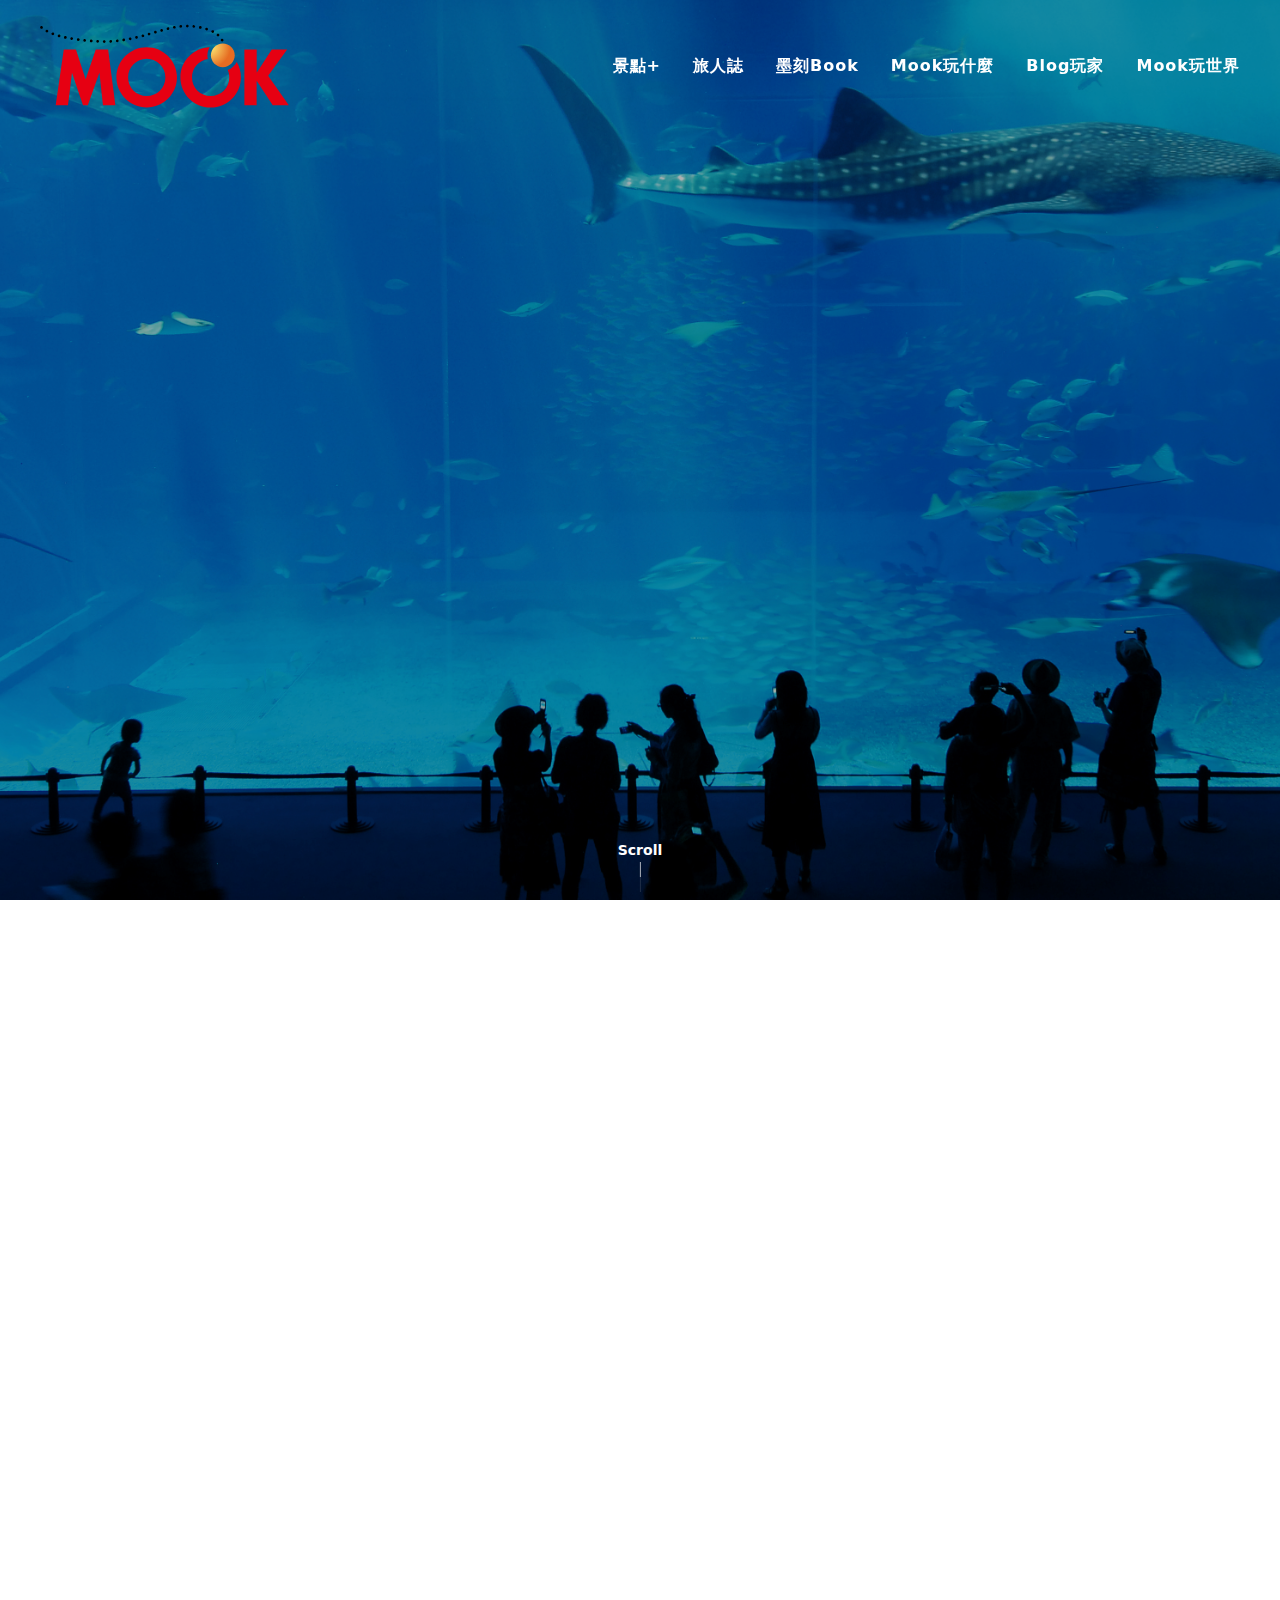
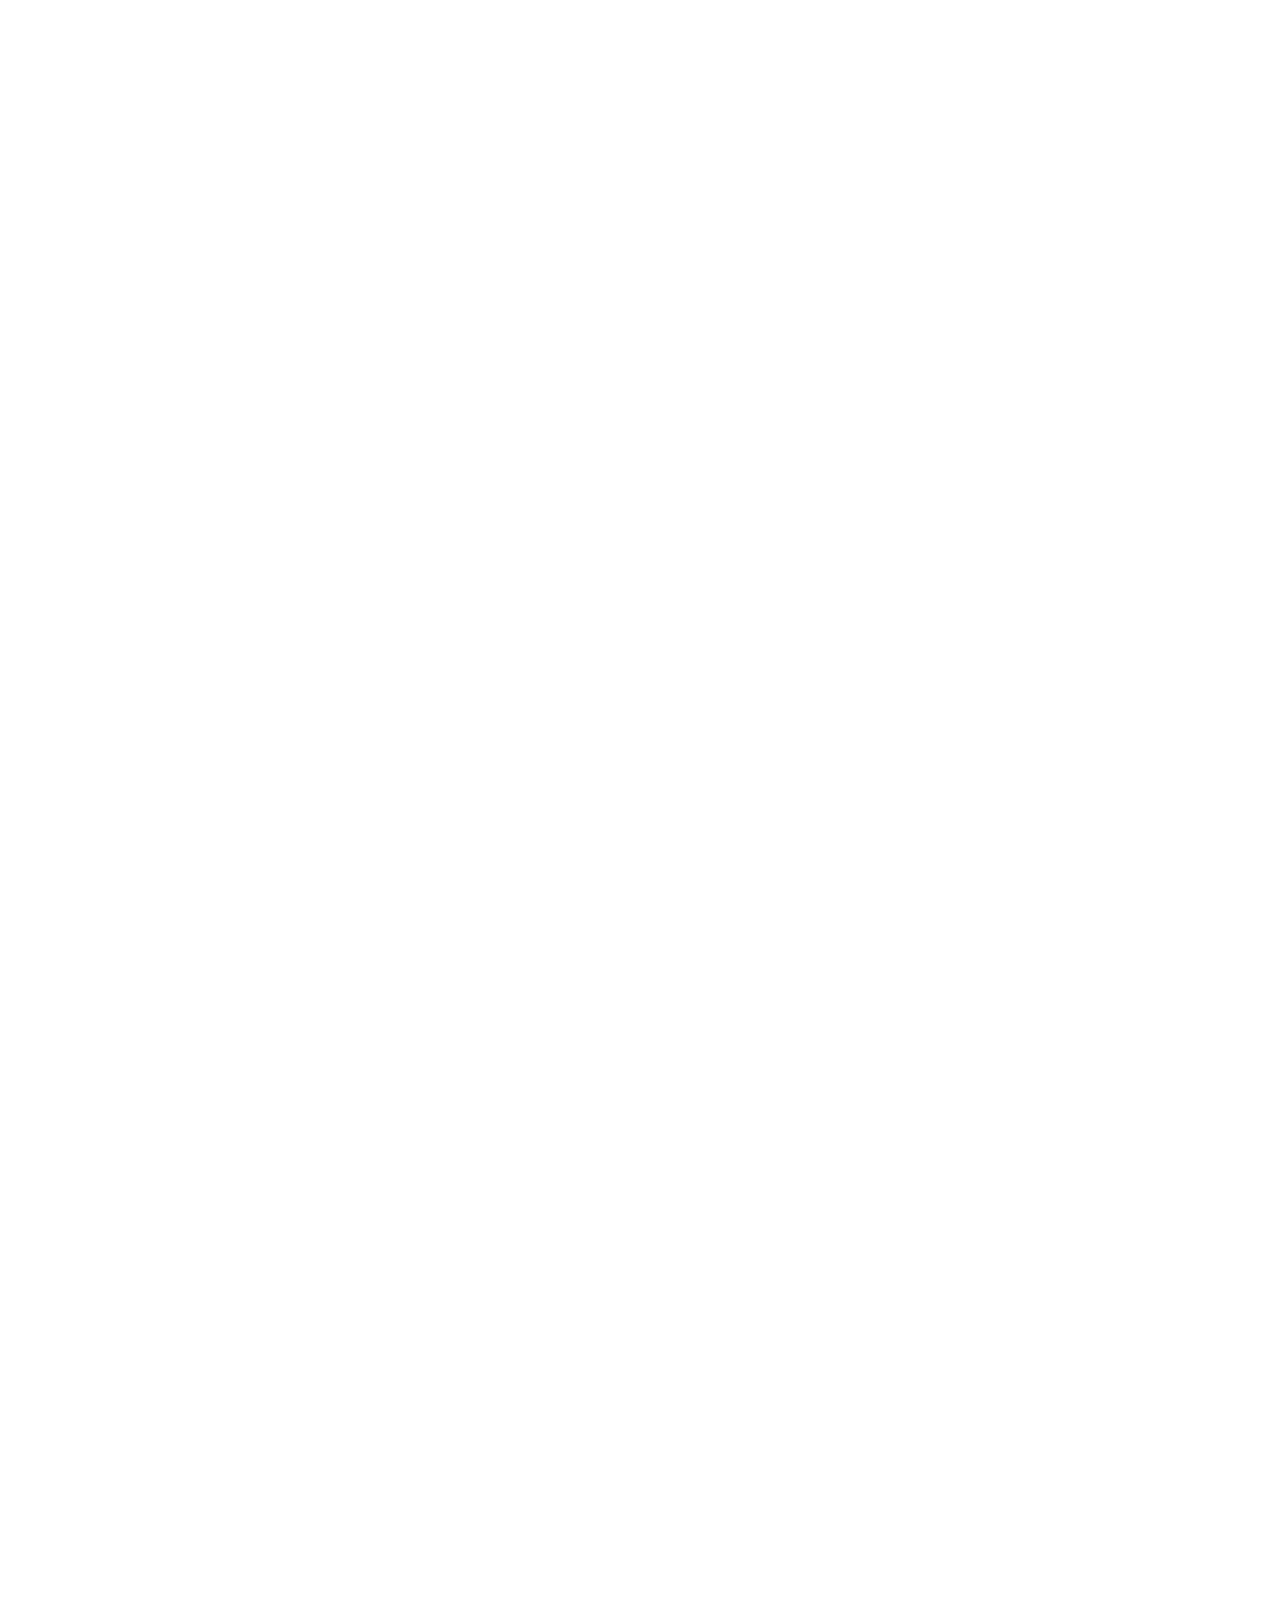
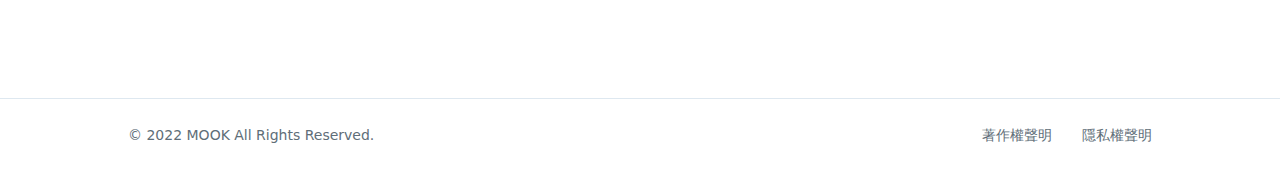
==== commit cdf05efe: "update layout" ====
--- a/index.html
+++ b/index.html
@@ -1,246 +1,524 @@
 <!DOCTYPE html>
-<html lang="zh-tw">
+<html lang="en">
   <head>
     <meta charset="UTF-8" />
     <meta http-equiv="X-UA-Compatible" content="IE=edge" />
     <meta name="viewport" content="width=device-width, initial-scale=1.0" />
-    <title>index</title>
-  <script defer src="js/index.js"></script><link href="css/index.css" rel="stylesheet"></head>
-
+    <title>Mook Page</title>
+    <link href="./plugins/splide.min.css" rel="stylesheet" />
+    <link href="./plugins/aos.css" rel="stylesheet" />
+    <link href="css/index.css" rel="stylesheet" />
+    <script src="./plugins/splide.min.js"></script>
+    <script src="./plugins/aos.js"></script>
+    <script defer src="js/index.js"></script>
+  </head>
   <body>
-    <h1 class="sr-only">景點+</h1>
     <!-- header -->
-    <header class="bg-white">
-  <div class="grid grid-cols-1">
-    <div class="fixed top-0 w-full z-50 bg-white border border-gray-200">
+    <header
+      id="header"
+      class="fixed w-full top-0 flex justify-between items-center xl:px-10 xl:py-6 px-4 pt-[10px] pb-3 z-30 duration-200"
+    >
+      <img
+        class="logo xl:!max-w-[249px] !max-w-[100px] duration-200"
+        src="./images/icon/Logo_Mook.svg"
+        alt=""
+      />
+      <button id="memuButton" class="memu relative xl:hidden" type="button">
+        <div
+          id="menuIcon"
+          class="menuIcon justify-center space-y-[6px] flex flex-col relative w-auto h-6 overflow-hidden"
+        >
+          <span
+            class="inline-block w-6 h-[2px] bg-white mt-[6px] origin-top-left"
+          ></span>
+          <span class="inline-block w-6 h-[2px] bg-white mt-[6px]"></span>
+          <span
+            class="inline-block w-6 h-[2px] bg-white mt-[6px] origin-top-right"
+          ></span>
+        </div>
+      </button>
+      <nav id="navbar" class="navbar">
+        <ul
+          class="flex xl:w-auto w-full xl:flex-row flex-col xl:space-x-8 xl:space-y-0 space-y-8 xl:p-0 py-8 xl:text-left text-center"
+        >
+          <!-- nav item (可跑回圈) -->
+          <li>
+            <!-- active 效果加 !text-secondary-blue -->
+            <a
+              class="xl:text-base text-xl font-bold xl:leading-[32px] leading-[30px] xl:text-white text-primary xl:tracking-0 tracking-[1px] pb-1 duration-200 border-b border-transparent hover:border-white"
+              href="https://www.mook.com.tw/article.php"
+              target="_blank"
+              rel="noopener noreferrer"
+              >景點+</a
+            >
+          </li>
+          <!-- nav item end (可跑回圈) -->
+          <li>
+            <a
+              class="xl:text-base text-xl font-bold xl:leading-[32px] leading-[30px] xl:text-white text-primary xl:tracking-0 tracking-[1px] pb-1 duration-200 border-b border-transparent hover:border-white"
+              href="https://www.travelerluxe.com/"
+              target="_blank"
+              rel="noopener noreferrer"
+              >旅人誌</a
+            >
+          </li>
+          <li>
+            <a
+              class="xl:text-base text-xl font-bold xl:leading-[32px] leading-[30px] xl:text-white text-primary xl:tracking-0 tracking-[1px] pb-1 duration-200 border-b border-transparent hover:border-white"
+              href="https://blog.mook.com.tw/book"
+              target="_blank"
+              rel="noopener noreferrer"
+              >墨刻Book</a
+            >
+          </li>
+          <li>
+            <a
+              class="xl:text-base text-xl font-bold xl:leading-[32px] leading-[30px] xl:text-white text-primary xl:tracking-0 tracking-[1px] pb-1 duration-200 border-b border-transparent hover:border-white"
+              href="https://www.youtube.com/channel/UCZui9zjZF4s7lIscKUPgfXg"
+              target="_blank"
+              rel="noopener noreferrer"
+              >Mook玩什麼</a
+            >
+          </li>
+          <li>
+            <a
+              class="xl:text-base text-xl font-bold xl:leading-[32px] leading-[30px] xl:text-white text-primary xl:tracking-0 tracking-[1px] pb-1 duration-200 border-b border-transparent hover:border-white"
+              href="https://blog.mook.com.tw/"
+              target="_blank"
+              rel="noopener noreferrer"
+              >Blog玩家</a
+            >
+          </li>
+          <li>
+            <a
+              class="xl:text-base text-xl font-bold xl:leading-[32px] leading-[30px] xl:text-white text-primary xl:tracking-0 tracking-[1px] pb-1 duration-200 border-b border-transparent hover:border-white"
+              href="#"
+              target="_blank"
+              rel="noopener noreferrer"
+              >Mook玩世界</a
+            >
+          </li>
+        </ul>
+      </nav>
+      <div class="bg-shadow"></div>
+    </header>
+    <!-- header end -->
+
+    <!-- 主圖 -->
+    <div class="relative xl:h-screen h-[280px]">
       <div
-        class="max-w-[1100px] mx-auto flex justify-between xl:pt-4 xl:pb-4 xl:px-0 px-4 py-3"
+        class="w-full h-full pointer-events-none before:z-[1] before:block before:bg-black before:opacity-30 before:w-full before:h-full before:absolute before:inset-0"
+      >
+        <div id="splide" class="splide !h-full">
+          <div class="splide__track !h-full">
+            <ul class="splide__list !h-full">
+              <li class="splide__slide !h-full">
+                <div
+                  class="xl:block hidden absolute inset-0 bg-fixed bg-center bg-size bg-cover bg-no-repeat w-full h-full"
+                  style="background-image: url('./images/banner1.jpg')"
+                ></div>
+                <div
+                  class="xl:hidden absolute inset-0 bg-center bg-size bg-cover bg-no-repeat w-full h-full"
+                  style="background-image: url('./images/banner1_m.jpg')"
+                ></div>
+              </li>
+              <li class="splide__slide !h-full">
+                <div
+                  class="xl:block hidden absolute inset-0 bg-fixed bg-center bg-size bg-cover bg-no-repeat w-full h-full"
+                  style="background-image: url('./images/banner2.jpg')"
+                ></div>
+                <div
+                  class="xl:hidden absolute inset-0 bg-center bg-size bg-cover bg-no-repeat w-full h-full"
+                  style="background-image: url('./images/banner2_m.jpg')"
+                ></div>
+              </li>
+              <li class="splide__slide !h-full">
+                <div
+                  class="xl:block hidden absolute inset-0 bg-fixed bg-center bg-size bg-cover bg-no-repeat w-full h-full"
+                  style="background-image: url('./images/banner3.jpg')"
+                ></div>
+                <div
+                  class="xl:hidden absolute inset-0 bg-center bg-size bg-cover bg-no-repeat w-full h-full"
+                  style="background-image: url('./images/banner3_m.jpg')"
+                ></div>
+              </li>
+            </ul>
+          </div>
+        </div>
+      </div>
+      <div
+        class="absolute left-0 xl:top-[133px] top-14 w-full xl:px-10 px-4 xl:mt-0 mt-2 opacity-0 animate-title z-[2]"
+      >
+        <h1
+          class="text-white xl:text-5xl text-[28px] xl:leading-[48px] leading-[28px] tracking-[2.4px] font-medium"
+        >
+          華文旅遊生活風格全媒體
+        </h1>
+        <p
+          class="text-white xl:text-[22px] text-sm xl:leading-[22px] leading-[16px] xl:mt-8 mt-4"
+        >
+          讓同樣愛旅遊、懂生活、有創意的你一起玩轉全世界
+        </p>
+      </div>
+      <button
+        id="scrollButton"
+        class="absolute bottom-[8px] left-1/2 -translate-x-1/2 flex flex-col items-center space-y-[2px] z-[2]"
+        type="button"
       >
         <div
-          class="flex xl:space-x-[34px] items-center justify-between xl:w-auto w-full"
+          class="text-white xl:text-sm text-xs leading-[16px] font-inter font-semibold"
+        >
+          Scroll
+        </div>
+        <span
+          class="relative w-px h-[30px] overflow-hidden before:block before:bg-white before:bg-opacity-20 before:w-px before:h-full before:absolute before:inset-0 after:block after:w-px after:h-1/2 after:absolute after:bg-white after:animate-scroll"
+        ></span>
+      </button>
+    </div>
+
+    <!-- 關於墨刻 -->
+    <section
+      id="about"
+      class="max-w-5xl mx-auto xl:py-10 py-8 xl:px-0 px-6"
+      data-aos="fade-up"
+      data-aos-duration="2000"
+    >
+      <div
+        class="flex xl:space-x-16 xl:space-y-0 space-y-4 xl:flex-row flex-col"
+      >
+        <!-- title -->
+        <div class="flex flex-col">
+          <div class="flex space-x-2">
+            <span
+              class="w-[10px] h-[10px] rounded-full bg-secondary-orange"
+            ></span>
+            <span
+              class="w-[10px] h-[10px] rounded-full bg-secondary-red"
+            ></span>
+          </div>
+          <h2
+            class="text-primary xl:text-[32px] text-[28px] xl:leading-[40px] leading-[36px] font-bold tracking-[2px] whitespace-nowrap xl:mt-4 mt-3"
+          >
+            關於墨刻
+          </h2>
+          <p
+            class="font-inter font-bold xl:text-lg text-base xl:leading-[28px] leading-[24px] tracking-[0.5px] text-secondary-red whitespace-nowrap xl:mt-2 mt-1"
+          >
+            ABOUT MOOK
+          </p>
+        </div>
+
+        <p class="text-base leading-[32px] text-primary xl:!mt-[26px]">
+          墨刻出版是華文市場第一個以MOOK (Magazine +Book)
+          雜誌書爲出版宗旨及工作理念的媒體，是專業的旅遊書籍自製出版公司。
+          墨刻出版創立於1998年5月，有系統地將日本風行已久的「MOOK」概念引進台灣，由商周出版發行人／商業周刊創辦人何飛鵬，擔任發行人，以『我到達‧我感受‧我記錄‧我出版』為出版宗旨，建立現代人最容易接受的旅遊閱讀模式。
+          MOOK結合了書籍的深入詳實與雜誌的圖文並茂等特點，持續累積旅遊最新資訊、影音及圖片，擁有最佳資源優勢的中文出版公司，不論國際、國內旅遊都深受讀者歡迎。
+          除了旅遊書籍，墨刻亦準確掌握市場脈動，以讀者的閱讀價值為核心，積極與數位科技接軌，推出多種數位產品繼續為讀者服務。
+        </p>
+      </div>
+    </section>
+
+    <!-- list -->
+    <section class="max-w-5xl mx-auto xl:px-0 px-6 xl:mb-10 mb-8">
+      <ul class="xl:space-y-8 space-y-4">
+        <li
+          class="flex xl:space-x-[34px] space-x-[9px]"
+          data-aos="fade-up"
+          data-aos-duration="2000"
+        >
+          <img
+            class="xl:w-14 xl:h-14 w-10 h-10"
+            src="./images/icon/Service_Icon_Global2.svg"
+            alt=""
+          />
+          <div class="flex flex-col xl:space-y-3">
+            <p
+              class="text-secondary-blue font-bold text-xl xl:leading-[30px] leading-[40px] tracking-[1px]"
+            >
+              全方位旅遊出版系列產品
+            </p>
+            <p class="text-primary text-base leading-[32px]">
+              國外旅遊書系列產品《NewAction》、《制霸WAGAMAMA》、《地圖隨身GO》、《CityTarget》、《地球の步方》。
+              台灣國內旅遊書系列產品《nicetrip》、《悠遊小旅行》、《PowerTravel》、《Let's
+              OFF》。
+            </p>
+          </div>
+        </li>
+        <li
+          class="flex xl:space-x-[34px] space-x-[9px]"
+          data-aos="fade-up"
+          data-aos-duration="2000"
+        >
+          <img
+            class="xl:w-14 xl:h-14 w-10 h-10"
+            src="./images/icon/Service_Icon_eBook.svg"
+            alt=""
+          />
+          <div class="flex flex-col xl:space-y-3">
+            <p
+              class="text-secondary-blue font-bold text-xl xl:leading-[30px] leading-[40px] tracking-[1px]"
+            >
+              電子書和有聲書
+            </p>
+            <p class="text-primary text-base leading-[32px]">
+              將MOOK出版的書籍數位資料化，提供高品質的數位閱讀或聆聽體驗。
+            </p>
+          </div>
+        </li>
+        <li
+          class="flex xl:space-x-[34px] space-x-[9px]"
+          data-aos="fade-up"
+          data-aos-duration="2000"
+        >
+          <img
+            class="xl:w-14 xl:h-14 w-10 h-10"
+            src="./images/icon/Service_Icon_Network2.svg"
+            alt=""
+          />
+          <div class="flex flex-col xl:space-y-3">
+            <p
+              class="text-secondary-blue font-bold text-xl xl:leading-[30px] leading-[40px] tracking-[1px]"
+            >
+              線上課程
+            </p>
+            <p class="text-primary text-base leading-[32px]">
+              專業的線上學習課程，如葡萄酒、駭客攻擊破解術、魔術或攝影課程...讓人可以不受時間、空間的限制，學習到最專業知識。
+            </p>
+          </div>
+        </li>
+        <li
+          class="flex xl:space-x-[34px] space-x-[9px]"
+          data-aos="fade-up"
+          data-aos-duration="2000"
+        >
+          <img
+            class="xl:w-14 xl:h-14 w-10 h-10"
+            src="./images/icon/Service_Icon_YouTube.svg"
+            alt=""
+          />
+          <div class="flex flex-col xl:space-y-3">
+            <p
+              class="text-secondary-blue font-bold text-xl xl:leading-[30px] leading-[40px] tracking-[1px]"
+            >
+              《MOOK玩什麼》YT頻道
+            </p>
+            <p class="text-primary text-base leading-[32px]">
+              透過國外的實境拍攝影片，提供最實用的旅遊技巧攻略，和最新的吃喝玩買資訊，帶你輕鬆玩遍世界。
+            </p>
+          </div>
+        </li>
+        <li
+          class="flex xl:space-x-[34px] space-x-[9px]"
+          data-aos="fade-up"
+          data-aos-duration="2000"
+        >
+          <img
+            class="xl:w-14 xl:h-14 w-10 h-10"
+            src="./images/icon/Service_Icon_Book.svg"
+            alt=""
+          />
+          <div class="flex flex-col xl:space-y-3">
+            <p
+              class="text-secondary-blue font-bold text-xl xl:leading-[30px] leading-[40px] tracking-[1px]"
+            >
+              專業本土作者書和國外版權書
+            </p>
+            <p class="text-primary text-base leading-[32px]">
+              商管理財、生活風格、醫療保健、心靈勵志、社科科普等不同類型的書籍，未來亦會致力開發台灣本土優秀作者，及引進國外優質版權書籍，帶給讀者更多元、更寬廣的閱讀體驗。
+            </p>
+          </div>
+        </li>
+        <li
+          class="flex xl:space-x-[34px] space-x-[9px]"
+          data-aos="fade-up"
+          data-aos-duration="2000"
+        >
+          <img
+            class="xl:w-14 xl:h-14 w-10 h-10"
+            src="./images/icon/Service_Icon_Report.svg"
+            alt=""
+          />
+          <div class="flex flex-col xl:space-y-3">
+            <p
+              class="text-secondary-blue font-bold text-xl xl:leading-[30px] leading-[40px] tracking-[1px]"
+            >
+              個人自費出版、政府出版物代編
+            </p>
+            <p class="text-primary text-base leading-[32px]">
+              金鼎獎得獎團隊、入選博客來與誠品暢銷書排行榜的編輯夥伴聯手操刀。從前期出版企劃、採訪撰稿、編輯校對、排版設計；到最後紙本書和電子書發行上架、通路暨媒體行銷宣傳。不僅提供全方位的服務，還會全程陪伴傾聽需求，協助找出市場切點，精準完成客製化出版品。
+            </p>
+          </div>
+        </li>
+      </ul>
+    </section>
+
+    <!-- banner -->
+    <section class="w-full xl:h-[250px] h-[120px]">
+      <div
+        class="bg-fixed bg-center bg-size bg-cover bg-no-repeat w-full h-full"
+        style="background-image: url('./images/banner4.jpg')"
+      ></div>
+    </section>
+
+    <!-- 數位媒體 -->
+    <section
+      class="max-w-5xl mx-auto xl:py-10 py-8 xl:px-0 px-6"
+      data-aos="fade-up"
+      data-aos-duration="2000"
+    >
+      <!-- title -->
+      <div class="flex flex-col">
+        <div class="flex space-x-2">
+          <span
+            class="w-[10px] h-[10px] rounded-full bg-secondary-orange"
+          ></span>
+          <span class="w-[10px] h-[10px] rounded-full bg-secondary-red"></span>
+        </div>
+        <h2
+          class="text-primary xl:text-[32px] text-[28px] xl:leading-[40px] leading-[36px] font-bold tracking-[2px] whitespace-nowrap xl:mt-4 mt-3"
+        >
+          數位媒體
+        </h2>
+        <p
+          class="font-inter font-bold xl:text-lg text-base xl:leading-[28px] leading-[24px] tracking-[0.5px] text-secondary-red whitespace-nowrap xl:mt-2 mt-1"
+        >
+          SOCIAL MEDIA
+        </p>
+      </div>
+      <div
+        class="xl:grid gap-x-10 xl:gap-y-12 gap-y-10 xl:grid-cols-3 flex flex-wrap xl:justify-start justify-center xl:mt-[44px] xl:mb-10 mt-4 mb-8 px-[22px]"
+      >
+        <!-- 景點+卡片 -->
+        <div
+          class="w-[300px] h-[280px] border border-[#dee8f0] rounded-2xl space-y-4 pt-7 pb-9 px-[42px] duration-300 hover:shadow hover:-translate-y-2"
         >
           <a
-            class="inline-block xl:max-w-[110px] max-w-[88px]"
-            href="https://www.mook.com.tw/"
+            class="w-[175px] h-[100px] flex items-center justify-center mx-auto"
+            href="https://www.mook.com.tw/article.php"
             target="_blank"
-          >
-            <img src="[data-uri]" alt="" />
+            rel="noopener noreferrer"
+          >
+            <img
+              class="w-[121px] h-[45px]"
+              src="./images/icon/Logo_Attractions+.svg"
+              alt=""
+            />
           </a>
-          <!-- pc select -->
-          <div class="relative shadow xl:block hidden">
-            <input
-              id="pcSeach"
-              class="bg-white w-[250px] h-11 rounded border border-gray-200 pl-4 pr-[52px] py-3 text-sm leading-[20px] outline-none focus:border-primary-dark focus-visible:border-primary-dark"
-              type="text"
-              placeholder="請輸入關鍵字"
+          <p class="text-primary-light text-sm leading-[24px] text-center">
+            吃喝玩買找樂點<br />
+            旅行與分享就從這裡出發
+          </p>
+          <div class="flex items-center justify-center space-x-[24px]">
+            <!-- facebook -->
+            <a
+              class="flex items-center justify-center w-9 h-9 rounded-full bg-primary-light duration-200 hover:bg-secondary-blue"
+              href="https://www.facebook.com/tripass.net"
+              target="_blank"
+              rel="noopener noreferrer"
+            >
+              <svg
+                class="w-6 h-6 fill-current text-white"
+                viewBox="0 0 24 24"
+                fill="none"
+                xmlns="http://www.w3.org/2000/svg"
+              >
+                <path
+                  d="m17.214 14.25.622-3.62h-3.89V8.282c0-.99.543-1.956 2.285-1.956H18V3.245S16.395 3 14.86 3c-3.204 0-5.298 1.734-5.298 4.872v2.758H6v3.62h3.562V23h4.383v-8.75h3.269z"
+                />
+              </svg>
+            </a>
+            <!-- instagram -->
+            <a
+              class="flex items-center justify-center w-9 h-9 rounded-full bg-primary-light duration-200 hover:bg-secondary-blue"
+              href="https://www.instagram.com/mook_travel_plus/"
+              target="_blank"
+              rel="noopener noreferrer"
+            >
+              <svg
+                class="w-6 h-6 fill-current text-white"
+                viewBox="0 0 24 24"
+                fill="none"
+                xmlns="http://www.w3.org/2000/svg"
+              >
+                <path
+                  d="M7.651 1.573c-1.117.053-1.88.231-2.547.494-.69.269-1.275.63-1.857 1.214a5.143 5.143 0 0 0-1.208 1.86c-.258.67-.434 1.433-.483 2.55-.05 1.118-.06 1.478-.055 4.33.006 2.85.018 3.208.073 4.328.053 1.117.23 1.88.493 2.547.269.69.63 1.275 1.214 1.857.584.583 1.17.94 1.863 1.208.667.258 1.431.434 2.549.483 1.117.049 1.477.06 4.328.055 2.85-.006 3.21-.018 4.33-.071 1.119-.054 1.878-.233 2.545-.493.69-.27 1.276-.63 1.858-1.215.582-.585.94-1.17 1.207-1.862.259-.668.434-1.432.483-2.549.049-1.12.06-1.478.055-4.33-.006-2.85-.018-3.208-.072-4.327-.053-1.12-.23-1.88-.492-2.548a5.156 5.156 0 0 0-1.215-1.857 5.125 5.125 0 0 0-1.862-1.208c-.668-.258-1.431-.434-2.55-.483-1.117-.048-1.476-.06-4.328-.055-2.852.006-3.209.018-4.329.072zm.123 18.982c-1.024-.044-1.58-.215-1.95-.357a3.27 3.27 0 0 1-1.21-.783 3.234 3.234 0 0 1-.787-1.206c-.144-.37-.317-.926-.365-1.95-.052-1.106-.063-1.438-.069-4.241-.006-2.804.005-3.135.053-4.242.044-1.023.215-1.58.357-1.95.19-.491.417-.84.783-1.209a3.241 3.241 0 0 1 1.206-.788c.37-.144.926-.316 1.95-.365 1.106-.052 1.438-.063 4.241-.069 2.803-.006 3.136.005 4.243.053 1.023.045 1.58.214 1.95.357.49.19.84.416 1.209.783.369.367.596.716.788 1.207.145.369.316.924.365 1.948.052 1.107.064 1.44.07 4.242.004 2.803-.006 3.135-.054 4.242-.045 1.024-.214 1.58-.357 1.95-.19.49-.417.84-.784 1.21a3.243 3.243 0 0 1-1.206.787c-.37.144-.925.316-1.948.365-1.107.052-1.439.063-4.243.07-2.804.005-3.134-.006-4.242-.054m8.56-14.167a1.26 1.26 0 1 0 2.522-.005 1.26 1.26 0 0 0-2.522.005zm-9.725 5.623a5.391 5.391 0 1 0 10.783-.021 5.392 5.392 0 1 0-10.783.02zm1.891-.004a3.5 3.5 0 1 1 7-.014 3.5 3.5 0 0 1-7 .014z"
+                />
+              </svg>
+            </a>
+            <!-- line -->
+            <a
+              class="flex items-center justify-center w-9 h-9 rounded-full bg-primary-light duration-200 hover:bg-secondary-blue"
+              href="https://line.me/R/ti/p/%40hsj8845q"
+              target="_blank"
+              rel="noopener noreferrer"
+            >
+              <svg
+                class="w-6 h-6 fill-current text-white"
+                viewBox="0 0 24 24"
+                fill="none"
+                xmlns="http://www.w3.org/2000/svg"
+              >
+                <path
+                  d="M22 11.118C22 6.642 17.515 3 12 3S2 6.642 2 11.118c0 4.008 3.558 7.369 8.361 8.006.328.075.768.215.88.496.104.253.066.646.029.908 0 0-.122.702-.14.852-.048.253-.197.993.87.543 1.067-.45 5.758-3.39 7.856-5.805 1.451-1.592 2.144-3.202 2.144-5z"
+                />
+                <path
+                  d="M18.676 13.702a.188.188 0 0 0 .187-.187v-.712a.188.188 0 0 0-.187-.187h-1.91v-.74h1.91a.188.188 0 0 0 .187-.187v-.712a.188.188 0 0 0-.187-.187h-1.91v-.74h1.91a.188.188 0 0 0 .187-.187v-.711a.188.188 0 0 0-.187-.188h-2.809a.188.188 0 0 0-.187.188v4.354c0 .103.084.187.187.187h2.81v.01zM8.283 13.702a.188.188 0 0 0 .187-.187v-.712a.188.188 0 0 0-.187-.187h-1.91V9.152a.188.188 0 0 0-.188-.188h-.711a.188.188 0 0 0-.188.188v4.363c0 .103.085.187.188.187h2.809zM9.968 8.955h-.712a.188.188 0 0 0-.187.187v4.364c0 .103.084.187.187.187h.712a.188.188 0 0 0 .187-.187V9.142c.01-.103-.074-.187-.187-.187zM14.8 8.955h-.712a.188.188 0 0 0-.187.187v2.603L11.906 9.05c0-.01-.009-.01-.018-.019l-.01-.01-.01-.009h-.008l-.01-.01h-.01s-.009 0-.009-.008h-.009s-.01 0-.01-.01H11.037a.188.188 0 0 0-.188.187v4.364c0 .103.084.187.188.187h.711a.188.188 0 0 0 .187-.187V10.94l2.004 2.697c.01.018.028.037.047.046l.01.01h.047c.018 0 .027.01.046.01h.702a.188.188 0 0 0 .188-.188V9.152a.177.177 0 0 0-.178-.197z"
+                  fill="#606e78"
+                />
+              </svg>
+            </a>
+            <!-- youtube -->
+            <a
+              class="flex items-center justify-center w-9 h-9 rounded-full bg-primary-light duration-200 hover:bg-secondary-blue"
+              href="https://www.youtube.com/channel/UCVrNFlaSYxbEKVAMFW6o5FQ "
+              target="_blank"
+              rel="noopener noreferrer"
+            >
+              <svg
+                class="w-6 h-6 fill-current text-white"
+                viewBox="0 0 24 24"
+                fill="none"
+                xmlns="http://www.w3.org/2000/svg"
+              >
+                <path
+                  d="M17 4H7C4 4 2 6 2 9v6c0 3 2 5 5 5h10c3 0 5-2 5-5V9c0-3-2-5-5-5zm-3.11 9.03-2.47 1.48c-1 .6-1.82.14-1.82-1.03v-2.97c0-1.17.82-1.63 1.82-1.03l2.47 1.48c.95.58.95 1.5 0 2.07z"
+                />
+              </svg>
+            </a>
+          </div>
+        </div>
+        <!-- 景點+卡片 end -->
+
+        <!-- traveler 卡片 -->
+        <div
+          class="w-[300px] h-[280px] border border-[#dee8f0] rounded-2xl space-y-4 pt-7 pb-9 px-[42px] duration-300 hover:shadow hover:-translate-y-2"
+        >
+          <a
+            class="w-[175px] h-[100px] flex items-center justify-center mx-auto"
+            href="https://www.travelerluxe.com/"
+            target="_blank"
+            rel="noopener noreferrer"
+          >
+            <img
+              class="w-[158px] h-[44px]"
+              src="./images/icon/Logo_Traveller.svg"
+              alt=""
             />
-            <button
-              class="absolute right-6 top-1/2 -translate-y-1/2"
-              type="button"
-            >
-              <img src="[data-uri]" alt="" />
-            </button>
-            <!-- pc 選單 -->
-            <div
-              id="searchMenu"
-              class="absolute top-full left-0 bg-white border border-gray-200 rounded shadow xl:w-[325px] mt-2 hidden px-8 py-4 z-10"
-            >
-              <p class="text-dark text-lg leading-[24px]">熱門關鍵字</p>
-              <div class="mt-4 flex flex-wrap">
-                <!-- 關鍵字 tag (可跑迴圈) -->
-                <a
-                  class="bg-gray-200 text-light-dark text-sm leading-[18px] px-3 py-[7px] rounded duration-200 hover:bg-gray-300 mr-4 mb-4"
-                  href="#"
-                  >美食</a
-                >
-                <!-- 關鍵字 tag end -->
-                <a
-                  class="bg-gray-200 text-light-dark text-sm leading-[18px] px-3 py-[7px] rounded duration-200 hover:bg-gray-300 mr-4 mb-4"
-                  href="#"
-                  >花海</a
-                >
-                <a
-                  class="bg-gray-200 text-light-dark text-sm leading-[18px] px-3 py-[7px] rounded duration-200 hover:bg-gray-300 mr-4 mb-4"
-                  href="#"
-                  >防疫新生活</a
-                >
-                <a
-                  class="bg-gray-200 text-light-dark text-sm leading-[18px] px-3 py-[7px] rounded duration-200 hover:bg-gray-300 mr-4 mb-4"
-                  href="#"
-                  >電影</a
-                >
-                <a
-                  class="bg-gray-200 text-light-dark text-sm leading-[18px] px-3 py-[7px] rounded duration-200 hover:bg-gray-300 mr-4 mb-4"
-                  href="#"
-                  >東京車站</a
-                >
-                <a
-                  class="bg-gray-200 text-light-dark text-sm leading-[18px] px-3 py-[7px] rounded duration-200 hover:bg-gray-300 mr-4 mb-4"
-                  href="#"
-                  >白熊咖啡廳</a
-                >
-                <a
-                  class="bg-gray-200 text-light-dark text-sm leading-[18px] px-3 py-[7px] rounded duration-200 hover:bg-gray-300 mr-4 mb-4"
-                  href="#"
-                  >自助旅行</a
-                >
-                <a
-                  class="bg-gray-200 text-light-dark text-sm leading-[18px] px-3 py-[7px] rounded duration-200 hover:bg-gray-300 mr-4 mb-4"
-                  href="#"
-                  >台東</a
-                >
-                <a
-                  class="bg-gray-200 text-light-dark text-sm leading-[18px] px-3 py-[7px] rounded duration-200 hover:bg-gray-300 mr-4 mb-4"
-                  href="#"
-                  >熱氣球</a
-                >
-              </div>
-            </div>
-            <div id="searchMenuShadow" class="fixed inset-0 z-0 hidden"></div>
-            <!-- pc 選單 end -->
-          </div>
-          <!-- pc select end -->
-
-          <!-- mb select -->
-          <div class="xl:hidden flex space-x-6">
-            <button id="searchButton" class="w-6 h-6" type="button">
-              <img src="[data-uri]" alt="" />
-            </button>
-            <button id="menuButton" class="w-6 h-6" type="button">
-              <img
-                id="hamburgerIcon"
-                src="[data-uri]"
-                alt=""
-              />
-              <img
-                id="closeIcon"
-                class="hidden"
-                src="[data-uri]"
-                alt=""
-              />
-            </button>
-          </div>
-          <!-- mb select  end-->
-
-          <!-- 手機版選單 -->
-          <div
-            id="mbSearchMenu"
-            class="fixed top-0 left-0 bg-light hidden w-full h-full z-40"
-          >
-            <div class="bg-white px-4 py-2 flex items-center space-x-4">
-              <div class="relative w-[85%]">
-                <input
-                  id="mbSeach"
-                  class="bg-white w-full h-11 rounded border border-gray-200 pl-6 pr-[52px] py-3 focus:outline-primary-dark"
-                  type="text"
-                  placeholder="請輸入關鍵字"
-                />
-                <button
-                  class="absolute right-6 top-1/2 -translate-y-1/2"
-                  type="button"
-                >
-                  <img src="[data-uri]" alt="" />
-                </button>
-              </div>
-              <button
-                id="cancelButton"
-                class="text-dark text-sm w-[10%]"
-                type="button"
-              >
-                取消
-              </button>
-            </div>
-            <div class="bg-light border border-gray-200 p-4 flex-auto h-full">
-              <p class="text-dark">熱門關鍵字</p>
-              <div class="mt-4 flex flex-wrap">
-                <!-- 關鍵字 tag (可跑迴圈) -->
-                <a
-                  class="bg-gray-200 text-light-dark text-sm leading-[18px] px-3 py-[7px] rounded duration-200 hover:bg-gray-300 mr-4 mb-4"
-                  href="#"
-                  >美食</a
-                >
-                <!-- 關鍵字 tag end -->
-                <a
-                  class="bg-gray-200 text-light-dark text-sm leading-[18px] px-3 py-[7px] rounded duration-200 hover:bg-gray-300 mr-4 mb-4"
-                  href="#"
-                  >花海</a
-                >
-                <a
-                  class="bg-gray-200 text-light-dark text-sm leading-[18px] px-3 py-[7px] rounded duration-200 hover:bg-gray-300 mr-4 mb-4"
-                  href="#"
-                  >防疫新生活</a
-                >
-                <a
-                  class="bg-gray-200 text-light-dark text-sm leading-[18px] px-3 py-[7px] rounded duration-200 hover:bg-gray-300 mr-4 mb-4"
-                  href="#"
-                  >電影</a
-                >
-                <a
-                  class="bg-gray-200 text-light-dark text-sm leading-[18px] px-3 py-[7px] rounded duration-200 hover:bg-gray-300 mr-4 mb-4"
-                  href="#"
-                  >東京車站</a
-                >
-                <a
-                  class="bg-gray-200 text-light-dark text-sm leading-[18px] px-3 py-[7px] rounded duration-200 hover:bg-gray-300 mr-4 mb-4"
-                  href="#"
-                  >白熊咖啡廳</a
-                >
-                <a
-                  class="bg-gray-200 text-light-dark text-sm leading-[18px] px-3 py-[7px] rounded duration-200 hover:bg-gray-300 mr-4 mb-4"
-                  href="#"
-                  >自助旅行</a
-                >
-                <a
-                  class="bg-gray-200 text-light-dark text-sm leading-[18px] px-3 py-[7px] rounded duration-200 hover:bg-gray-300 mr-4 mb-4"
-                  href="#"
-                  >台東</a
-                >
-                <a
-                  class="bg-gray-200 text-light-dark text-sm leading-[18px] px-3 py-[7px] rounded duration-200 hover:bg-gray-300 mr-4 mb-4"
-                  href="#"
-                  >熱氣球</a
-                >
-              </div>
-            </div>
-          </div>
-          <!-- 手機版選單 end -->
-        </div>
-        <div class="xl:flex hidden items-center space-x-4">
-          <div class="flex items-center">
-            <a
-              class="px-4 py-3 text-sm leading-[20px] rounded-full duration-200 hover:bg-gray-100"
-              href="https://www.mook.com.tw/"
-              target="_blank"
-              >MOOK</a
-            >
-            <a
-              class="px-4 py-3 text-smleading-[20px] rounded-full duration-200 hover:bg-gray-100"
-              href="https://blog.mook.com.tw"
-              target="_blank"
-              >Blog玩家</a
-            >
-            <a
-              class="px-4 py-3 text-smleading-[20px] rounded-full duration-200 hover:bg-gray-100"
-              href="https://blog.mook.com.tw/book"
-              target="_blank"
-              >墨刻Book</a
-            >
-          </div>
-
-          <!-- social media -->
-          <div
-            class="grid grid-cols-4 space-x-2 text-center max-w-[192px] mx-auto"
-          >
-            <!-- Facebook -->
-            <a
-              class="group bg-gray-100 flex items-center justify-center rounded-full w-9 h-9 duration-200 hover:bg-primary"
-              href="https://www.facebook.com/tripass.net"
-              target="_blank"
-            >
-              <svg
-                class="fill-gray-500 group-hover:fill-white"
-                width="20"
-                height="20"
+          </a>
+          <p class="text-primary-light text-sm leading-[24px] text-center">
+            以優雅態度，追求有質感的旅行<br />
+            創造專屬生活風格，豐富人生高度
+          </p>
+          <div class="flex items-center justify-center space-x-[24px]">
+            <!-- facebook -->
+            <a
+              class="flex items-center justify-center w-9 h-9 rounded-full bg-primary-light duration-200 hover:bg-secondary-blue"
+              href="https://www.facebook.com/travelerluxe/"
+              target="_blank"
+              rel="noopener noreferrer"
+            >
+              <svg
+                class="w-6 h-6 fill-current text-white"
                 viewBox="0 0 24 24"
                 fill="none"
                 xmlns="http://www.w3.org/2000/svg"
@@ -250,16 +528,15 @@
                 />
               </svg>
             </a>
-            <!-- Instagram -->
-            <a
-              class="group bg-gray-100 flex items-center justify-center rounded-full w-9 h-9 duration-200 hover:bg-primary"
-              href="https://www.instagram.com/mook_travel_plus/"
-              target="_blank"
-            >
-              <svg
-                class="fill-gray-500 group-hover:fill-white"
-                width="20"
-                height="20"
+            <!-- instagram -->
+            <a
+              class="flex items-center justify-center w-9 h-9 rounded-full bg-primary-light duration-200 hover:bg-secondary-blue"
+              href="https://www.instagram.com/travelerluxe/"
+              target="_blank"
+              rel="noopener noreferrer"
+            >
+              <svg
+                class="w-6 h-6 fill-current text-white"
                 viewBox="0 0 24 24"
                 fill="none"
                 xmlns="http://www.w3.org/2000/svg"
@@ -269,16 +546,37 @@
                 />
               </svg>
             </a>
-            <!-- Youtube -->
-            <a
-              class="group bg-gray-100 flex items-center justify-center rounded-full w-9 h-9 duration-200 hover:bg-primary"
-              href="https://www.youtube.com/channel/UCVrNFlaSYxbEKVAMFW6o5FQ "
-              target="_blank"
-            >
-              <svg
-                class="fill-gray-500 group-hover:fill-white"
-                width="20"
-                height="20"
+            <!-- line -->
+            <a
+              class="flex items-center justify-center w-9 h-9 rounded-full bg-primary-light duration-200 hover:bg-secondary-blue"
+              href="https://line.me/R/ti/p/%40rtp3207i"
+              target="_blank"
+              rel="noopener noreferrer"
+            >
+              <svg
+                class="w-6 h-6 fill-current text-white"
+                viewBox="0 0 24 24"
+                fill="none"
+                xmlns="http://www.w3.org/2000/svg"
+              >
+                <path
+                  d="M22 11.118C22 6.642 17.515 3 12 3S2 6.642 2 11.118c0 4.008 3.558 7.369 8.361 8.006.328.075.768.215.88.496.104.253.066.646.029.908 0 0-.122.702-.14.852-.048.253-.197.993.87.543 1.067-.45 5.758-3.39 7.856-5.805 1.451-1.592 2.144-3.202 2.144-5z"
+                />
+                <path
+                  d="M18.676 13.702a.188.188 0 0 0 .187-.187v-.712a.188.188 0 0 0-.187-.187h-1.91v-.74h1.91a.188.188 0 0 0 .187-.187v-.712a.188.188 0 0 0-.187-.187h-1.91v-.74h1.91a.188.188 0 0 0 .187-.187v-.711a.188.188 0 0 0-.187-.188h-2.809a.188.188 0 0 0-.187.188v4.354c0 .103.084.187.187.187h2.81v.01zM8.283 13.702a.188.188 0 0 0 .187-.187v-.712a.188.188 0 0 0-.187-.187h-1.91V9.152a.188.188 0 0 0-.188-.188h-.711a.188.188 0 0 0-.188.188v4.363c0 .103.085.187.188.187h2.809zM9.968 8.955h-.712a.188.188 0 0 0-.187.187v4.364c0 .103.084.187.187.187h.712a.188.188 0 0 0 .187-.187V9.142c.01-.103-.074-.187-.187-.187zM14.8 8.955h-.712a.188.188 0 0 0-.187.187v2.603L11.906 9.05c0-.01-.009-.01-.018-.019l-.01-.01-.01-.009h-.008l-.01-.01h-.01s-.009 0-.009-.008h-.009s-.01 0-.01-.01H11.037a.188.188 0 0 0-.188.187v4.364c0 .103.084.187.188.187h.711a.188.188 0 0 0 .187-.187V10.94l2.004 2.697c.01.018.028.037.047.046l.01.01h.047c.018 0 .027.01.046.01h.702a.188.188 0 0 0 .188-.188V9.152a.177.177 0 0 0-.178-.197z"
+                  fill="#606e78"
+                />
+              </svg>
+            </a>
+            <!-- youtube -->
+            <a
+              class="flex items-center justify-center w-9 h-9 rounded-full bg-primary-light duration-200 hover:bg-secondary-blue"
+              href="https://www.youtube.com/channel/UCbuJqTC1Lm5dCUS094SNZqg"
+              target="_blank"
+              rel="noopener noreferrer"
+            >
+              <svg
+                class="w-6 h-6 fill-current text-white"
                 viewBox="0 0 24 24"
                 fill="none"
                 xmlns="http://www.w3.org/2000/svg"
@@ -288,16 +586,137 @@
                 />
               </svg>
             </a>
-            <!-- Line -->
-            <a
-              class="group bg-gray-100 flex items-center justify-center rounded-full w-9 h-9 duration-200 hover:bg-primary"
-              href="https://line.me/R/ti/p/%40hsj8845q"
-              target="_blank"
-            >
-              <svg
-                class="fill-gray-500 group-hover:fill-white"
-                width="20"
-                height="20"
+          </div>
+        </div>
+        <!-- traveler 卡片 end -->
+
+        <!-- mook 遊卡片 -->
+        <div
+          class="w-[300px] h-[280px] border border-[#dee8f0] rounded-2xl space-y-4 pt-7 pb-9 px-[42px] duration-300 hover:shadow hover:-translate-y-2"
+        >
+          <a
+            class="w-[176px] h-[100px] flex items-center justify-center mx-auto"
+            href="https://blog.mook.com.tw/"
+            target="_blank"
+            rel="noopener noreferrer"
+          >
+            <img
+              class="w-[176px] h-[70px]"
+              src="./images/icon/Logo_Mook_publishing.svg"
+              alt=""
+            />
+          </a>
+          <p class="text-primary-light text-sm leading-[24px] text-center">
+            躺著看‧坐著讀<br />
+            帶著走
+          </p>
+          <div class="flex items-center justify-center space-x-[24px]">
+            <!-- facebook -->
+            <a
+              class="flex items-center justify-center w-9 h-9 rounded-full bg-primary-light duration-200 hover:bg-secondary-blue"
+              href="https://www.facebook.com/travelmook"
+              target="_blank"
+              rel="noopener noreferrer"
+            >
+              <svg
+                class="w-6 h-6 fill-current text-white"
+                viewBox="0 0 24 24"
+                fill="none"
+                xmlns="http://www.w3.org/2000/svg"
+              >
+                <path
+                  d="m17.214 14.25.622-3.62h-3.89V8.282c0-.99.543-1.956 2.285-1.956H18V3.245S16.395 3 14.86 3c-3.204 0-5.298 1.734-5.298 4.872v2.758H6v3.62h3.562V23h4.383v-8.75h3.269z"
+                />
+              </svg>
+            </a>
+          </div>
+        </div>
+        <!-- mook 遊卡片 end -->
+
+        <!-- mook 玩什麼卡片 -->
+        <div
+          class="w-[300px] h-[280px] border border-[#dee8f0] rounded-2xl space-y-4 pt-7 pb-9 px-[42px] duration-300 hover:shadow hover:-translate-y-2"
+        >
+          <a
+            class="w-[175px] h-[100px] flex items-center justify-center mx-auto"
+            href="https://www.youtube.com/channel/UCZui9zjZF4s7lIscKUPgfXg"
+            target="_blank"
+            rel="noopener noreferrer"
+          >
+            <img
+              class="w-[94px] h-[94px]"
+              src="./images/icon/Logo_Mook_play.svg"
+              alt=""
+            />
+          </a>
+          <p class="text-primary-light text-sm leading-[24px] text-center">
+            我是你的雲端領隊<br />
+            用影片帶你環遊世界
+          </p>
+          <div class="flex items-center justify-center space-x-[24px]">
+            <!-- facebook -->
+            <a
+              class="flex items-center justify-center w-9 h-9 rounded-full bg-primary-light duration-200 hover:bg-secondary-blue"
+              href="https://www.facebook.com/Mook%E7%8E%A9%E4%BB%80%E9%BA%BC-105156907630107"
+              target="_blank"
+              rel="noopener noreferrer"
+            >
+              <svg
+                class="w-6 h-6 fill-current text-white"
+                viewBox="0 0 24 24"
+                fill="none"
+                xmlns="http://www.w3.org/2000/svg"
+              >
+                <path
+                  d="m17.214 14.25.622-3.62h-3.89V8.282c0-.99.543-1.956 2.285-1.956H18V3.245S16.395 3 14.86 3c-3.204 0-5.298 1.734-5.298 4.872v2.758H6v3.62h3.562V23h4.383v-8.75h3.269z"
+                />
+              </svg>
+            </a>
+            <!-- instagram -->
+            <a
+              class="flex items-center justify-center w-9 h-9 rounded-full bg-primary-light duration-200 hover:bg-secondary-blue"
+              href="https://www.instagram.com/travelmook/"
+              target="_blank"
+              rel="noopener noreferrer"
+            >
+              <svg
+                class="w-6 h-6 fill-current text-white"
+                viewBox="0 0 24 24"
+                fill="none"
+                xmlns="http://www.w3.org/2000/svg"
+              >
+                <path
+                  d="M7.651 1.573c-1.117.053-1.88.231-2.547.494-.69.269-1.275.63-1.857 1.214a5.143 5.143 0 0 0-1.208 1.86c-.258.67-.434 1.433-.483 2.55-.05 1.118-.06 1.478-.055 4.33.006 2.85.018 3.208.073 4.328.053 1.117.23 1.88.493 2.547.269.69.63 1.275 1.214 1.857.584.583 1.17.94 1.863 1.208.667.258 1.431.434 2.549.483 1.117.049 1.477.06 4.328.055 2.85-.006 3.21-.018 4.33-.071 1.119-.054 1.878-.233 2.545-.493.69-.27 1.276-.63 1.858-1.215.582-.585.94-1.17 1.207-1.862.259-.668.434-1.432.483-2.549.049-1.12.06-1.478.055-4.33-.006-2.85-.018-3.208-.072-4.327-.053-1.12-.23-1.88-.492-2.548a5.156 5.156 0 0 0-1.215-1.857 5.125 5.125 0 0 0-1.862-1.208c-.668-.258-1.431-.434-2.55-.483-1.117-.048-1.476-.06-4.328-.055-2.852.006-3.209.018-4.329.072zm.123 18.982c-1.024-.044-1.58-.215-1.95-.357a3.27 3.27 0 0 1-1.21-.783 3.234 3.234 0 0 1-.787-1.206c-.144-.37-.317-.926-.365-1.95-.052-1.106-.063-1.438-.069-4.241-.006-2.804.005-3.135.053-4.242.044-1.023.215-1.58.357-1.95.19-.491.417-.84.783-1.209a3.241 3.241 0 0 1 1.206-.788c.37-.144.926-.316 1.95-.365 1.106-.052 1.438-.063 4.241-.069 2.803-.006 3.136.005 4.243.053 1.023.045 1.58.214 1.95.357.49.19.84.416 1.209.783.369.367.596.716.788 1.207.145.369.316.924.365 1.948.052 1.107.064 1.44.07 4.242.004 2.803-.006 3.135-.054 4.242-.045 1.024-.214 1.58-.357 1.95-.19.49-.417.84-.784 1.21a3.243 3.243 0 0 1-1.206.787c-.37.144-.925.316-1.948.365-1.107.052-1.439.063-4.243.07-2.804.005-3.134-.006-4.242-.054m8.56-14.167a1.26 1.26 0 1 0 2.522-.005 1.26 1.26 0 0 0-2.522.005zm-9.725 5.623a5.391 5.391 0 1 0 10.783-.021 5.392 5.392 0 1 0-10.783.02zm1.891-.004a3.5 3.5 0 1 1 7-.014 3.5 3.5 0 0 1-7 .014z"
+                />
+              </svg>
+            </a>
+            <!-- youtube -->
+            <a
+              class="flex items-center justify-center w-9 h-9 rounded-full bg-primary-light duration-200 hover:bg-secondary-blue"
+              href="https://www.youtube.com/channel/UCZui9zjZF4s7lIscKUPgfXg"
+              target="_blank"
+              rel="noopener noreferrer"
+            >
+              <svg
+                class="w-6 h-6 fill-current text-white"
+                viewBox="0 0 24 24"
+                fill="none"
+                xmlns="http://www.w3.org/2000/svg"
+              >
+                <path
+                  d="M17 4H7C4 4 2 6 2 9v6c0 3 2 5 5 5h10c3 0 5-2 5-5V9c0-3-2-5-5-5zm-3.11 9.03-2.47 1.48c-1 .6-1.82.14-1.82-1.03v-2.97c0-1.17.82-1.63 1.82-1.03l2.47 1.48c.95.58.95 1.5 0 2.07z"
+                />
+              </svg>
+            </a>
+            <!-- groups -->
+            <a
+              class="flex items-center justify-center w-9 h-9 rounded-full bg-primary-light duration-200 hover:bg-secondary-blue"
+              href="https://www.facebook.com/groups/730841884441194 "
+              target="_blank"
+              rel="noopener noreferrer"
+            >
+              <svg
+                class="w-6 h-6 fill-current text-white"
                 viewBox="0 0 24 24"
                 fill="none"
                 xmlns="http://www.w3.org/2000/svg"
@@ -305,1511 +724,220 @@
                 <path
                   fill-rule="evenodd"
                   clip-rule="evenodd"
-                  d="M22 11.118C22 6.642 17.515 3 12 3S2 6.642 2 11.118c0 4.008 3.558 7.369 8.361 8.006.328.075.768.215.88.496.104.253.066.646.029.908 0 0-.122.702-.14.852l-.003.01c-.048.261-.181.977.873.533 1.067-.45 5.758-3.39 7.856-5.805 1.451-1.592 2.144-3.202 2.144-5zm-3.324 2.584a.188.188 0 0 0 .187-.187v-.712a.188.188 0 0 0-.187-.187h-1.91v-.74h1.91a.188.188 0 0 0 .187-.187v-.712a.188.188 0 0 0-.187-.187h-1.91v-.74h1.91a.188.188 0 0 0 .187-.187v-.711a.188.188 0 0 0-.187-.188h-2.809a.188.188 0 0 0-.187.188v4.354c0 .103.084.187.187.187h2.809v.01zM8.47 13.515a.188.188 0 0 1-.187.187h-2.81a.188.188 0 0 1-.186-.187V9.152c0-.103.084-.188.187-.188h.711c.103 0 .188.085.188.188v3.464h1.91c.103 0 .187.084.187.187v.712zm1.498-4.56h-.711a.188.188 0 0 0-.188.187v4.364c0 .103.085.187.188.187h.711a.188.188 0 0 0 .187-.187V9.142c.01-.103-.074-.187-.187-.187zm4.12 0h.712c.103 0 .187.084.177.197v4.363a.188.188 0 0 1-.187.187h-.702c-.01 0-.016-.002-.023-.004a.068.068 0 0 0-.024-.005h-.047l-.009-.01a.113.113 0 0 1-.047-.046l-2.004-2.697v2.594a.188.188 0 0 1-.187.187h-.711a.188.188 0 0 1-.188-.187V9.17c0-.103.085-.187.188-.187h.777c0 .01.01.01.01.01h.008c0 .009.01.009.01.009h.01l.008.01h.01l.019.018c.003.004.007.006.01.008.005.003.008.005.008.01l1.995 2.697V9.142c0-.103.084-.187.187-.187z"
-                />
-              </svg>
-            </a>
-          </div>
-          <!-- social media end -->
-        </div>
-      </div>
-    </div>
-    <div
-      id="navbarWrapper"
-      class="xl:visible invisible !border-b border-gray-200 xl:mt-[80px] mt-[56px] xl:bg-white bg-light xl:static fixed top-0 right-0 xl:w-auto w-4/5 z-20 xl:duration-0 duration-200 xl:translate-x-0 translate-x-full xl:before:content-none before:content-[''] before:w-screen before:h-full before:absolute before:inset-0"
-    >
-      <!-- navbar -->
-      <div class="navbar splide max-w-[1100px] mx-auto flex items-center">
-        <!-- 左右按鈕 -->
-        <div class="splide__arrows splide__arrows--ltr">
-          <button
-            class="!bg-transparent !bg-gradient-to-l from-transparent to-white !rounded-none !opacity-100 !w-24 !h-10 !left-0 xl:!flex !justify-start !hidden disabled:!hidden splide__arrow splide__arrow--prev"
-            type="button"
-          >
-            <svg
-              width="24"
-              height="24"
-              viewBox="0 0 24 24"
-              fill="none"
-              xmlns="http://www.w3.org/2000/svg"
-            >
-              <g clip-path="url(#kft993jrqa)">
-                <path
-                  d="M8.97 19.53a.75.75 0 0 1-.073-.976l.073-.084L15.439 12l-6.47-6.47a.75.75 0 0 1-.072-.976l.073-.084a.75.75 0 0 1 .976-.073l.084.073 7 7a.75.75 0 0 1 .073.976l-.073.084-7 7a.75.75 0 0 1-1.06 0z"
-                  fill="#000"
-                />
-              </g>
-              <defs>
-                <clipPath id="kft993jrqa">
-                  <path fill="#fff" d="M0 0h24v24H0z" />
-                </clipPath>
-              </defs>
-            </svg>
-          </button>
-          <button
-            class="!bg-transparent !bg-gradient-to-r from-transparent to-white !rounded-none !opacity-100 !w-24 !h-10 !right-0 xl:!flex !justify-end !hidden disabled:!hidden splide__arrow splide__arrow--next"
-            type="button"
-          >
-            <svg
-              width="24"
-              height="24"
-              viewBox="0 0 24 24"
-              fill="none"
-              xmlns="http://www.w3.org/2000/svg"
-            >
-              <g clip-path="url(#kft993jrqa)">
-                <path
-                  d="M8.97 19.53a.75.75 0 0 1-.073-.976l.073-.084L15.439 12l-6.47-6.47a.75.75 0 0 1-.072-.976l.073-.084a.75.75 0 0 1 .976-.073l.084.073 7 7a.75.75 0 0 1 .073.976l-.073.084-7 7a.75.75 0 0 1-1.06 0z"
-                  fill="#000"
-                />
-              </g>
-              <defs>
-                <clipPath id="kft993jrqa">
-                  <path fill="#fff" d="M0 0h24v24H0z" />
-                </clipPath>
-              </defs>
-            </svg>
-          </button>
-        </div>
-        <div
-          class="splide__track xl:w-auto w-full relative xl:!overflow-hidden !overflow-y-auto"
-        >
-          <ul class="splide__list  xl:!overflow-hidden !overflow-y-auto xl:h-auto h-[calc(100vh-56px)]">
-            <!-- tag, active 效果加上 !text-primary-dark (可跑迴圈) -->
-            <li class="splide__slide navItem xl:px-0 px-8">
-              <a
-                class="xl:inline-block block py-4 text-dark text-base xl:leading-[20px] leading-[24px] border-b-2 xl:border-b-transparent border-gray-200 duration-200 hover:text-primary-dark hover:xl:border-b-primary-dark !text-primary-dark"
-                href="#"
-              >
-                <!-- 第一個 tag 是 xl:pr-5 其餘都是 xl:px-5 -->
-                <span class="xl:pr-5 inline-block">1. 熱話題</span>
-              </a>
-            </li>
-            <!-- tag end -->
-            <li class="splide__slide navItem xl:px-0 px-8">
-              <a
-                class="xl:inline-block block py-4 text-dark text-base xl:leading-[20px] leading-[24px] border-b-2 xl:border-b-transparent border-gray-200 duration-200 hover:text-primary-dark hover:xl:border-b-primary-dark"
-                href="#"
-              >
-                <span class="xl:px-5 inline-block">2. 熱話題</span>
-              </a>
-            </li>
-            <li class="splide__slide navItem xl:px-0 px-8">
-              <a
-                class="xl:inline-block block py-4 text-dark text-base xl:leading-[20px] leading-[24px] border-b-2 xl:border-b-transparent border-gray-200 duration-200 hover:text-primary-dark hover:xl:border-b-primary-dark"
-                href="#"
-              >
-                <span class="xl:px-5 inline-block">3. 熱話題</span>
-              </a>
-            </li>
-            <li class="splide__slide navItem xl:px-0 px-8">
-              <a
-                class="xl:inline-block block py-4 text-dark text-base xl:leading-[20px] leading-[24px] border-b-2 xl:border-b-transparent border-gray-200 duration-200 hover:text-primary-dark hover:xl:border-b-primary-dark"
-                href="#"
-              >
-                <span class="xl:px-5 inline-block">4. 熱話題</span>
-              </a>
-            </li>
-            <li class="splide__slide navItem xl:px-0 px-8">
-              <a
-                class="xl:inline-block block py-4 text-dark text-base xl:leading-[20px] leading-[24px] border-b-2 xl:border-b-transparent border-gray-200 duration-200 hover:text-primary-dark hover:xl:border-b-primary-dark"
-                href="#"
-              >
-                <span class="xl:px-5 inline-block">5. 熱話題</span>
-              </a>
-            </li>
-            <li class="splide__slide navItem xl:px-0 px-8">
-              <a
-                class="xl:inline-block block py-4 text-dark text-base xl:leading-[20px] leading-[24px] border-b-2 xl:border-b-transparent border-gray-200 duration-200 hover:text-primary-dark hover:xl:border-b-primary-dark"
-                href="#"
-              >
-                <span class="xl:px-5 inline-block">6. 熱話題</span>
-              </a>
-            </li>
-            <li class="splide__slide navItem xl:px-0 px-8">
-              <a
-                class="xl:inline-block block py-4 text-dark text-base xl:leading-[20px] leading-[24px] border-b-2 xl:border-b-transparent border-gray-200 duration-200 hover:text-primary-dark hover:xl:border-b-primary-dark"
-                href="#"
-              >
-                <span class="xl:px-5 inline-block">7. 熱話題</span>
-              </a>
-            </li>
-            <li class="splide__slide navItem xl:px-0 px-8">
-              <a
-                class="xl:inline-block block py-4 text-dark text-base xl:leading-[20px] leading-[24px] border-b-2 xl:border-b-transparent border-gray-200 duration-200 hover:text-primary-dark hover:xl:border-b-primary-dark"
-                href="#"
-              >
-                <span class="xl:px-5 inline-block">8. 熱話題</span>
-              </a>
-            </li>
-            <li class="splide__slide navItem xl:px-0 px-8">
-              <a
-                class="xl:inline-block block py-4 text-dark text-base xl:leading-[20px] leading-[24px] border-b-2 xl:border-b-transparent border-gray-200 duration-200 hover:text-primary-dark hover:xl:border-b-primary-dark"
-                href="#"
-              >
-                <span class="xl:px-5 inline-block">9. 熱話題</span>
-              </a>
-            </li>
-            <li class="splide__slide navItem xl:px-0 px-8">
-              <a
-                class="xl:inline-block block py-4 text-dark text-base xl:leading-[20px] leading-[24px] border-b-2 xl:border-b-transparent border-gray-200 duration-200 hover:text-primary-dark hover:xl:border-b-primary-dark"
-                href="#"
-              >
-                <span class="xl:px-5 inline-block">10. 熱話題</span>
-              </a>
-            </li>
-            <li class="splide__slide navItem xl:px-0 px-8">
-              <a
-                class="xl:inline-block block py-4 text-dark text-base xl:leading-[20px] leading-[24px] border-b-2 xl:border-b-transparent border-gray-200 duration-200 hover:text-primary-dark hover:xl:border-b-primary-dark"
-                href="#"
-              >
-                <span class="xl:px-5 inline-block">11. 熱話題</span>
-              </a>
-            </li>
-            <li class="splide__slide navItem xl:px-0 px-8">
-              <a
-                class="xl:inline-block block py-4 text-dark text-base xl:leading-[20px] leading-[24px] border-b-2 xl:border-b-transparent border-gray-200 duration-200 hover:text-primary-dark hover:xl:border-b-primary-dark"
-                href="#"
-              >
-                <span class="xl:px-5 inline-block">12. 熱話題</span>
-              </a>
-            </li>
-            <li
-              style="align-self: stretch"
-              class="xl:hidden flex items-center justify-center space-x-6 py-[6px] sticky bottom-0 bg-primary-dark w-full"
-            >
-              <!-- Facebook -->
-              <a
-                class="p-[6px]"
-                href="https://www.facebook.com/tripass.net"
-                target="_blank"
-              >
-                <svg
-                  class="fill-white"
-                  width="20"
-                  height="20"
-                  viewBox="0 0 24 24"
-                  xmlns="http://www.w3.org/2000/svg"
-                >
-                  <path
-                    d="m17.214 14.25.622-3.62h-3.89V8.282c0-.99.543-1.956 2.285-1.956H18V3.245S16.395 3 14.86 3c-3.204 0-5.298 1.734-5.298 4.872v2.758H6v3.62h3.562V23h4.383v-8.75h3.269z"
-                  />
-                </svg>
-              </a>
-              <!-- Instagram -->
-              <a
-                class="p-[6px]"
-                href="https://www.instagram.com/mook_travel_plus/"
-                target="_blank"
-              >
-                <svg
-                  class="fill-white"
-                  width="20"
-                  height="20"
-                  viewBox="0 0 24 24"
-                  xmlns="http://www.w3.org/2000/svg"
-                >
-                  <path
-                    d="M7.651 1.573c-1.117.053-1.88.231-2.547.494-.69.269-1.275.63-1.857 1.214a5.143 5.143 0 0 0-1.208 1.86c-.258.67-.434 1.433-.483 2.55-.05 1.118-.06 1.478-.055 4.33.006 2.85.018 3.208.073 4.328.053 1.117.23 1.88.493 2.547.269.69.63 1.275 1.214 1.857.584.583 1.17.94 1.863 1.208.667.258 1.431.434 2.549.483 1.117.049 1.477.06 4.328.055 2.85-.006 3.21-.018 4.33-.071 1.119-.054 1.878-.233 2.545-.493.69-.27 1.276-.63 1.858-1.215.582-.585.94-1.17 1.207-1.862.259-.668.434-1.432.483-2.549.049-1.12.06-1.478.055-4.33-.006-2.85-.018-3.208-.072-4.327-.053-1.12-.23-1.88-.492-2.548a5.156 5.156 0 0 0-1.215-1.857 5.125 5.125 0 0 0-1.862-1.208c-.668-.258-1.431-.434-2.55-.483-1.117-.048-1.476-.06-4.328-.055-2.852.006-3.209.018-4.329.072zm.123 18.982c-1.024-.044-1.58-.215-1.95-.357a3.27 3.27 0 0 1-1.21-.783 3.234 3.234 0 0 1-.787-1.206c-.144-.37-.317-.926-.365-1.95-.052-1.106-.063-1.438-.069-4.241-.006-2.804.005-3.135.053-4.242.044-1.023.215-1.58.357-1.95.19-.491.417-.84.783-1.209a3.241 3.241 0 0 1 1.206-.788c.37-.144.926-.316 1.95-.365 1.106-.052 1.438-.063 4.241-.069 2.803-.006 3.136.005 4.243.053 1.023.045 1.58.214 1.95.357.49.19.84.416 1.209.783.369.367.596.716.788 1.207.145.369.316.924.365 1.948.052 1.107.064 1.44.07 4.242.004 2.803-.006 3.135-.054 4.242-.045 1.024-.214 1.58-.357 1.95-.19.49-.417.84-.784 1.21a3.243 3.243 0 0 1-1.206.787c-.37.144-.925.316-1.948.365-1.107.052-1.439.063-4.243.07-2.804.005-3.134-.006-4.242-.054m8.56-14.167a1.26 1.26 0 1 0 2.522-.005 1.26 1.26 0 0 0-2.522.005zm-9.725 5.623a5.391 5.391 0 1 0 10.783-.021 5.392 5.392 0 1 0-10.783.02zm1.891-.004a3.5 3.5 0 1 1 7-.014 3.5 3.5 0 0 1-7 .014z"
-                  />
-                </svg>
-              </a>
-              <!-- Youtube -->
-              <a
-                class="p-[6px]"
-                href="https://www.youtube.com/channel/UCVrNFlaSYxbEKVAMFW6o5FQ "
-                target="_blank"
-              >
-                <svg
-                  class="fill-white"
-                  width="20"
-                  height="20"
-                  viewBox="0 0 24 24"
-                  xmlns="http://www.w3.org/2000/svg"
-                >
-                  <path
-                    d="M17 4H7C4 4 2 6 2 9v6c0 3 2 5 5 5h10c3 0 5-2 5-5V9c0-3-2-5-5-5zm-3.11 9.03-2.47 1.48c-1 .6-1.82.14-1.82-1.03v-2.97c0-1.17.82-1.63 1.82-1.03l2.47 1.48c.95.58.95 1.5 0 2.07z"
-                  />
-                </svg>
-              </a>
-              <!-- Line -->
-              <a
-                class="p-[6px]"
-                href="https://line.me/R/ti/p/%40hsj8845q"
-                target="_blank"
-              >
-                <svg
-                  class="fill-white"
-                  width="20"
-                  height="20"
-                  viewBox="0 0 24 24"
-                  xmlns="http://www.w3.org/2000/svg"
+                  d="M17.887 12.146a.75.75 0 0 1-.103-1.493 2.133 2.133 0 0 0 1.827-2.1 2.115 2.115 0 0 0-1.78-2.093.75.75 0 0 1 .245-1.48 3.611 3.611 0 0 1 3.035 3.576 3.642 3.642 0 0 1-3.12 3.584.737.737 0 0 1-.104.006z"
+                />
+                <mask
+                  id="cqo1tsja4a"
+                  style="mask-type: alpha"
+                  maskUnits="userSpaceOnUse"
+                  x="18"
+                  y="14"
+                  width="5"
+                  height="5"
                 >
                   <path
                     fill-rule="evenodd"
                     clip-rule="evenodd"
-                    d="M22 11.118C22 6.642 17.515 3 12 3S2 6.642 2 11.118c0 4.008 3.558 7.369 8.361 8.006.328.075.768.215.88.496.104.253.066.646.029.908 0 0-.122.702-.14.852l-.003.01c-.048.261-.181.977.873.533 1.067-.45 5.758-3.39 7.856-5.805 1.451-1.592 2.144-3.202 2.144-5zm-3.324 2.584a.188.188 0 0 0 .187-.187v-.712a.188.188 0 0 0-.187-.187h-1.91v-.74h1.91a.188.188 0 0 0 .187-.187v-.712a.188.188 0 0 0-.187-.187h-1.91v-.74h1.91a.188.188 0 0 0 .187-.187v-.711a.188.188 0 0 0-.187-.188h-2.809a.188.188 0 0 0-.187.188v4.354c0 .103.084.187.187.187h2.809v.01zM8.47 13.515a.188.188 0 0 1-.187.187h-2.81a.188.188 0 0 1-.186-.187V9.152c0-.103.084-.188.187-.188h.711c.103 0 .188.085.188.188v3.464h1.91c.103 0 .187.084.187.187v.712zm1.498-4.56h-.711a.188.188 0 0 0-.188.187v4.364c0 .103.085.187.188.187h.711a.188.188 0 0 0 .187-.187V9.142c.01-.103-.074-.187-.187-.187zm4.12 0h.712c.103 0 .187.084.177.197v4.363a.188.188 0 0 1-.187.187h-.702c-.01 0-.016-.002-.023-.004a.068.068 0 0 0-.024-.005h-.047l-.009-.01a.113.113 0 0 1-.047-.046l-2.004-2.697v2.594a.188.188 0 0 1-.187.187h-.711a.188.188 0 0 1-.188-.187V9.17c0-.103.085-.187.188-.187h.777c0 .01.01.01.01.01h.008c0 .009.01.009.01.009h.01l.008.01h.01l.019.018c.003.004.007.006.01.008.005.003.008.005.008.01l1.995 2.697V9.142c0-.103.084-.187.187-.187z"
+                    d="M18.978 14.002h3.794v4.53h-3.794v-4.53z"
                   />
-                </svg>
-              </a>
-            </li>
-          </ul>
-        </div>
-      </div>
-      <!-- navbar end -->
-    </div>
-    <!-- 陰影 -->
-    <div
-      id="menuShadow"
-      class="invisible opacity-0 bg-black w-full h-full fixed inset-0 duration-200 z-0"
-    ></div>
-    <!-- 陰影 end -->
-  </div>
-</header>
-
-    <main
-      class="container mx-auto xl:pb-[72px] xl:pt-6 pb-12 xl:mt-0 mt-[56px] xl:min-h-[calc(100vh-292px)]"
-    >
-      <!-- 大輪播 -->
-      <section
-        class="main-banner splide w-full h-full sm:aspect-[1100/425] aspect-[390/220]"
-      >
-        <!-- 左右按鈕 -->
-        <div class="splide__arrows splide__arrows--ltr">
-          <button
-            class="!bg-white !opacity-100 !w-10 !h-10 shadow-16 !left-[-25px] xl:!flex !hidden splide__arrow splide__arrow--prev"
-            type="button"
-          >
-            <svg
-              width="24"
-              height="24"
-              viewBox="0 0 24 24"
-              fill="none"
-              xmlns="http://www.w3.org/2000/svg"
-            >
-              <g clip-path="url(#kft993jrqa)">
-                <path
-                  d="M8.97 19.53a.75.75 0 0 1-.073-.976l.073-.084L15.439 12l-6.47-6.47a.75.75 0 0 1-.072-.976l.073-.084a.75.75 0 0 1 .976-.073l.084.073 7 7a.75.75 0 0 1 .073.976l-.073.084-7 7a.75.75 0 0 1-1.06 0z"
-                  fill="#000"
-                />
-              </g>
-              <defs>
-                <clipPath id="kft993jrqa">
-                  <path fill="#fff" d="M0 0h24v24H0z" />
-                </clipPath>
-              </defs>
-            </svg>
-          </button>
-          <button
-            class="!bg-white !opacity-100 !w-10 !h-10 shadow-16 !right-[-25px] xl:!flex !hidden splide__arrow splide__arrow--next"
-            type="button"
-          >
-            <svg
-              width="24"
-              height="24"
-              viewBox="0 0 24 24"
-              fill="none"
-              xmlns="http://www.w3.org/2000/svg"
-            >
-              <g clip-path="url(#kft993jrqa)">
-                <path
-                  d="M8.97 19.53a.75.75 0 0 1-.073-.976l.073-.084L15.439 12l-6.47-6.47a.75.75 0 0 1-.072-.976l.073-.084a.75.75 0 0 1 .976-.073l.084.073 7 7a.75.75 0 0 1 .073.976l-.073.084-7 7a.75.75 0 0 1-1.06 0z"
-                  fill="#000"
-                />
-              </g>
-              <defs>
-                <clipPath id="kft993jrqa">
-                  <path fill="#fff" d="M0 0h24v24H0z" />
-                </clipPath>
-              </defs>
-            </svg>
-          </button>
-        </div>
-        <div class="splide__track">
-          <ul class="splide__list">
-            <!-- 輪播卡片 start (可跑迴圈) -->
-            <li class="splide__slide">
-              <a href="#">
-                <picture class="block w-full h-full">
-                  <!-- PC 圖 -->
-                  <source
-                    media="(min-width: 640px)"
-                    srcset="https://picsum.photos/id/1060/1100/425"
+                </mask>
+                <g mask="url(#cqo1tsja4a)">
+                  <path
+                    fill-rule="evenodd"
+                    clip-rule="evenodd"
+                    d="M20.861 18.531a.75.75 0 0 1-.267-1.45c.678-.259.678-.544.678-.68 0-.439-.557-.745-1.655-.909a.752.752 0 0 1-.63-.854.755.755 0 0 1 .853-.63c2.423.363 2.932 1.501 2.932 2.392 0 .544-.214 1.537-1.644 2.082a.759.759 0 0 1-.267.05z"
                   />
-                  <!-- MB 圖 -->
-                  <img
-                    class="object-cover w-full h-full sm:aspect-[1100/425] aspect-[390/220]"
-                    src="https://picsum.photos/id/1060/390/220"
-                    alt=""
-                  />
-                </picture>
-              </a>
-            </li>
-            <!-- 輪播卡片 end -->
-            <li class="splide__slide">
-              <a href="#">
-                <picture class="block w-full h-full">
-                  <!-- PC 圖 -->
-                  <source
-                    media="(min-width: 640px)"
-                    srcset="https://picsum.photos/id/1040/1100/425"
-                  />
-                  <!-- MB 圖 -->
-                  <img
-                    class="object-cover w-full h-full sm:aspect-[1100/425] aspect-[390/220]"
-                    src="https://picsum.photos/id/1040/390/220"
-                    alt=""
-                  />
-                </picture>
-              </a>
-            </li>
-            <li class="splide__slide">
-              <a href="#">
-                <picture class="block w-full h-full">
-                  <!-- PC 圖 -->
-                  <source
-                    media="(min-width: 640px)"
-                    srcset="https://picsum.photos/id/1059/1100/425"
-                  />
-                  <!-- MB 圖 -->
-                  <img
-                    class="object-cover w-full h-full sm:aspect-[1100/425] aspect-[390/220]"
-                    src="https://picsum.photos/id/1059/390/220"
-                    alt=""
-                  />
-                </picture>
-              </a>
-            </li>
-            <li class="splide__slide">
-              <a href="#">
-                <picture class="block w-full h-full">
-                  <!-- PC 圖 -->
-                  <source
-                    media="(min-width: 640px)"
-                    srcset="https://picsum.photos/id/1067/1100/425"
-                  />
-                  <!-- MB 圖 -->
-                  <img
-                    class="object-cover w-full h-full sm:aspect-[1100/425] aspect-[390/220]"
-                    src="https://picsum.photos/id/1067/390/220"
-                    alt=""
-                  />
-                </picture>
-              </a>
-            </li>
-            <li class="splide__slide">
-              <a href="#">
-                <picture class="block w-full h-full">
-                  <!-- PC 圖 -->
-                  <source
-                    media="(min-width: 640px)"
-                    srcset="https://picsum.photos/id/119/1100/425"
-                  />
-                  <!-- MB 圖 -->
-                  <img
-                    class="object-cover w-full h-full sm:aspect-[1100/425] aspect-[390/220]"
-                    src="https://picsum.photos/id/119/390/220"
-                    alt=""
-                  />
-                </picture>
-              </a>
-            </li>
-            <li class="splide__slide">
-              <a href="#">
-                <picture class="block w-full h-full">
-                  <!-- PC 圖 -->
-                  <source
-                    media="(min-width: 640px)"
-                    srcset="https://picsum.photos/id/1018/1100/425"
-                  />
-                  <!-- MB 圖 -->
-                  <img
-                    class="object-cover w-full h-full sm:aspect-[1100/425] aspect-[390/220]"
-                    src="https://picsum.photos/id/1018/390/220"
-                    alt=""
-                  />
-                </picture>
-              </a>
-            </li>
-          </ul>
-        </div>
-      </section>
-      <!-- 大輪播 end -->
-
-      <!-- 最新文章 -->
-      <section class="mt-10 xl:px-0 px-5">
-        <h2 class="inline-flex items-center space-x-1">
-          <svg
-            width="24"
-            height="24"
-            viewBox="0 0 24 24"
-            xmlns="http://www.w3.org/2000/svg"
-          >
-            <path
-              d="M20.62 8.45c-1.05-4.62-5.08-6.7-8.62-6.7h-.01c-3.53 0-7.57 2.07-8.62 6.69-1.17 5.16 1.99 9.53 4.85 12.28A5.436 5.436 0 0 0 12 22.25c1.36 0 2.72-.51 3.77-1.53 2.86-2.75 6.02-7.11 4.85-12.27zM12 13.46a3.15 3.15 0 1 1 0-6.3 3.15 3.15 0 0 1 0 6.3z"
-              fill="#000"
-            />
-          </svg>
-          <span
-            class="font-bold xl:text-[22px] text-xl leading-[30px] text-dark"
-            >最新文章</span
-          >
-        </h2>
+                </g>
+                <path
+                  fill-rule="evenodd"
+                  clip-rule="evenodd"
+                  d="M11.887 15.914c-2.376 0-5.21.292-5.21 1.682 0 1.401 2.834 1.695 5.21 1.695s5.208-.291 5.208-1.678c0-1.404-2.832-1.699-5.208-1.699zm0 4.877c-1.66 0-6.71 0-6.71-3.195 0-3.182 5.05-3.182 6.71-3.182 1.659 0 6.708 0 6.708 3.199 0 3.178-4.873 3.178-6.708 3.178zM11.887 5.5a3.072 3.072 0 0 0-3.068 3.069c-.003.82.31 1.587.886 2.166.575.579 1.34.9 2.157.903l.025.75v-.75a3.072 3.072 0 0 0 3.069-3.069 3.073 3.073 0 0 0-3.07-3.069zm0 7.638h-.027a4.52 4.52 0 0 1-3.22-1.346A4.518 4.518 0 0 1 7.32 8.566 4.573 4.573 0 0 1 11.887 4c2.52 0 4.569 2.05 4.569 4.569a4.574 4.574 0 0 1-4.57 4.569zM5.886 12.146a.737.737 0 0 1-.104-.007 3.641 3.641 0 0 1-3.12-3.581A3.612 3.612 0 0 1 5.699 4.98a.75.75 0 0 1 .244 1.48 2.116 2.116 0 0 0-1.78 2.096 2.132 2.132 0 0 0 1.827 2.098.75.75 0 0 1-.103 1.492zM2.912 18.531a.759.759 0 0 1-.267-.049C1.215 17.936 1 16.943 1 16.4c0-.89.51-2.029 2.933-2.392a.755.755 0 0 1 .853.63.752.752 0 0 1-.63.854c-1.099.164-1.656.47-1.656.908 0 .137 0 .421.68.68a.75.75 0 0 1-.268 1.451z"
+                />
+              </svg>
+            </a>
+          </div>
+        </div>
+        <!-- mook 玩什麼卡片 end -->
+
+        <!-- 玩家Blog卡片 -->
         <div
-          class="flex xl:gap-8 overflow-x-auto xl:mt-6 mt-4 xl:grid-cols-3 flex-nowrap xl:grid xl:space-x-0 space-x-8"
-        >
-          <!-- 最新文章卡片 start (可跑迴圈) -->
-          <a class="flex flex-col flex-0 xl:max-w-full max-w-[251px]" href="#">
-            <picture class="overflow-hidden rounded inline-block" href="#">
-              <img
-                class="xl:aspect-[345/230] aspect-[251/167] object-cover w-full h-full duration-500 hover:scale-125"
-                src="./images/img-15.jpg"
-                loading="lazy"
-                alt=""
-              />
-            </picture>
-            <p
-              class="inline-block mt-3 text-lg leading-[28px] text-dark xl:mt-4 line-clamp-2 hover:underline"
-              href="#"
-            >
-              出國玩土耳其不漲價！熱氣球歐亞美景暢玩兩大城超推
-            </p>
-            <p
-              class="text-light-dark text-base leading-[24px] font-light xl:line-clamp-2 line-clamp-3 xl:mt-2 mt-[6px]"
-            >
-              土耳其近日開放國境管制，加上土耳其里拉匯率走低，旅行土耳其正是時候；土耳其航空與雄獅旅遊合作，推出抗疫不漲價的機加酒專案，不僅可入住五星飯店，也能暢玩伊斯坦堡與卡帕多其亞兩大城，旅客還可享45美元加購當地7日遊的超值行程，如此優惠的機加酒方案，景編很推薦喔！
-            </p>
-          </a>
-          <!-- 最新文章卡片 end -->
-          <a class="flex flex-col flex-0 xl:max-w-full max-w-[251px]" href="#">
-            <picture class="overflow-hidden rounded inline-block" href="#">
-              <img
-                class="xl:aspect-[345/230] aspect-[251/167] object-cover w-full h-full duration-500 hover:scale-125"
-                src="./images/img-14.jpg"
-                loading="lazy"
-                alt=""
-              />
-            </picture>
-            <p
-              class="inline-block mt-3 text-lg leading-[28px] text-dark xl:mt-4 line-clamp-2 hover:underline"
-              href="#"
-            >
-              出國玩土耳其不漲價！熱氣球歐亞美景暢玩兩大城超推
-            </p>
-            <p
-              class="text-light-dark text-base leading-[24px] font-light xl:line-clamp-2 line-clamp-3 xl:mt-2 mt-[6px]"
-            >
-              土耳其近日開放國境管制，加上土耳其里拉匯率走低，旅行土耳其正是時候；土耳其航空與雄獅旅遊合作，推出抗疫不漲價的機加酒專案，不僅可入住五星飯店，也能暢玩伊斯坦堡與卡帕多其亞兩大城，旅客還可享45美元加購當地7日遊的超值行程，如此優惠的機加酒方案，景編很推薦喔！
-            </p>
-          </a>
-          <a class="flex flex-col flex-0 xl:max-w-full max-w-[251px]" href="#">
-            <picture class="overflow-hidden rounded inline-block" href="#">
-              <img
-                class="xl:aspect-[345/230] aspect-[251/167] object-cover w-full h-full duration-500 hover:scale-125"
-                src="./images/img-13.jpg"
-                loading="lazy"
-                alt=""
-              />
-            </picture>
-            <p
-              class="inline-block mt-3 text-lg leading-[28px] text-dark xl:mt-4 line-clamp-2 hover:underline"
-              href="#"
-            >
-              出國玩土耳其不漲價！熱氣球歐亞美景暢玩兩大城超推
-            </p>
-            <p
-              class="text-light-dark text-base leading-[24px] font-light xl:line-clamp-2 line-clamp-3 xl:mt-2 mt-[6px]"
-            >
-              土耳其近日開放國境管制，加上土耳其里拉匯率走低，旅行土耳其正是時候；土耳其航空與雄獅旅遊合作，推出抗疫不漲價的機加酒專案，不僅可入住五星飯店，也能暢玩伊斯坦堡與卡帕多其亞兩大城，旅客還可享45美元加購當地7日遊的超值行程，如此優惠的機加酒方案，景編很推薦喔！
-            </p>
-          </a>
-          <a class="flex flex-col flex-0 xl:max-w-full max-w-[251px]" href="#">
-            <picture class="overflow-hidden rounded inline-block" href="#">
-              <img
-                class="xl:aspect-[345/230] aspect-[251/167] object-cover w-full h-full duration-500 hover:scale-125"
-                src="./images/img-12.jpg"
-                loading="lazy"
-                alt=""
-              />
-            </picture>
-            <p
-              class="inline-block mt-3 text-lg leading-[28px] text-dark xl:mt-4 line-clamp-2 hover:underline"
-              href="#"
-            >
-              出國玩土耳其不漲價！熱氣球歐亞美景暢玩兩大城超推
-            </p>
-            <p
-              class="text-light-dark text-base leading-[24px] font-light xl:line-clamp-2 line-clamp-3 xl:mt-2 mt-[6px]"
-            >
-              土耳其近日開放國境管制，加上土耳其里拉匯率走低，旅行土耳其正是時候；土耳其航空與雄獅旅遊合作，推出抗疫不漲價的機加酒專案，不僅可入住五星飯店，也能暢玩伊斯坦堡與卡帕多其亞兩大城，旅客還可享45美元加購當地7日遊的超值行程，如此優惠的機加酒方案，景編很推薦喔！
-            </p>
-          </a>
-          <a class="flex flex-col flex-0 xl:max-w-full max-w-[251px]" href="#">
-            <picture class="overflow-hidden rounded inline-block" href="#">
-              <img
-                class="xl:aspect-[345/230] aspect-[251/167] object-cover w-full h-full duration-500 hover:scale-125"
-                src="./images/img-11.jpg"
-                loading="lazy"
-                alt=""
-              />
-            </picture>
-            <p
-              class="inline-block mt-3 text-lg leading-[28px] text-dark xl:mt-4 line-clamp-2 hover:underline"
-              href="#"
-            >
-              出國玩土耳其不漲價！熱氣球歐亞美景暢玩兩大城超推
-            </p>
-            <p
-              class="text-light-dark text-base leading-[24px] font-light xl:line-clamp-2 line-clamp-3 xl:mt-2 mt-[6px]"
-            >
-              土耳其近日開放國境管制，加上土耳其里拉匯率走低，旅行土耳其正是時候；土耳其航空與雄獅旅遊合作，推出抗疫不漲價的機加酒專案，不僅可入住五星飯店，也能暢玩伊斯坦堡與卡帕多其亞兩大城，旅客還可享45美元加購當地7日遊的超值行程，如此優惠的機加酒方案，景編很推薦喔！
-            </p>
-          </a>
-          <a class="flex flex-col flex-0 xl:max-w-full max-w-[251px]" href="#">
-            <picture class="overflow-hidden rounded inline-block" href="#">
-              <img
-                class="xl:aspect-[345/230] aspect-[251/167] object-cover w-full h-full duration-500 hover:scale-125"
-                src="./images/img-10.jpg"
-                loading="lazy"
-                alt=""
-              />
-            </picture>
-            <p
-              class="inline-block mt-3 text-lg leading-[28px] text-dark xl:mt-4 line-clamp-2 hover:underline"
-              href="#"
-            >
-              出國玩土耳其不漲價！熱氣球歐亞美景暢玩兩大城超推
-            </p>
-            <p
-              class="text-light-dark text-base leading-[24px] font-light xl:line-clamp-2 line-clamp-3 xl:mt-2 mt-[6px]"
-            >
-              土耳其近日開放國境管制，加上土耳其里拉匯率走低，旅行土耳其正是時候；土耳其航空與雄獅旅遊合作，推出抗疫不漲價的機加酒專案，不僅可入住五星飯店，也能暢玩伊斯坦堡與卡帕多其亞兩大城，旅客還可享45美元加購當地7日遊的超值行程，如此優惠的機加酒方案，景編很推薦喔！
-            </p>
-          </a>
-        </div>
-        <div class="text-center xl:mt-6 mt-4">
+          class="w-[300px] h-[280px] border border-[#dee8f0] rounded-2xl space-y-4 pt-7 pb-9 px-[42px] duration-300 hover:shadow hover:-translate-y-2"
+        >
           <a
-            class="inline-block text-center text-sm leading-[20px] text-primary-dark border border-primary-dark rounded xl:w-[245px] w-full py-[10px] duration-200 hover:bg-primary-dark hover:text-white"
-            href="#"
-          >
-            閱讀更多
-          </a>
-        </div>
-      </section>
-      <!-- 最新文章 end -->
-
-      <!-- AD -->
-      <div class="xl:flex justify-center hidden m-10">
-        <a href="#">
-          <img src="./images/Ad-02.jpg" loading="lazy" alt="" />
-        </a>
-      </div>
-
-      <!-- banner 文 -->
-      <section
-        class="relative mt-10 before:content-[''] before:absolute before:left-0 before:top-0 xl:before:ml-0.5 before:bg-light xl:before:w-[925px] before:w-full before:h-full"
-      >
-        <div
-          class="relative flex xl:flex-row flex-col-reverse xl:pl-16 xl:pr-0 xl:py-8 px-5 py-8 xl:space-x-16"
-        >
-          <div class="flex flex-col flex-1 space-y-2 xl:py-[18px] pt-[18px]">
-            <span
-              class="xl:block hidden bg-primary-dark self-start text-sm leading-[20px] text-white rounded px-2 py-[6px]"
-              >每日精選</span
-            >
-            <a
-              class="xl:text-xl xl:leading-[32px] tracking-[0.5px] text-lg leading-[28px] text-dark font-medium line-clamp-2 hover:underline"
-              href="#"
-            >
-              茶園雲海大景在眼前！南山寺步道順訪韓式餐廳秘境茶園雲海大景在眼前！
-            </a>
-            <p
-              class="text-light-dark line-clamp-4 xl:leading-[32px] leading-[28px]"
-            >
-              想輕鬆走步道賞雲海大景，那就不能錯過新北坪林區的南山寺步道！這裡的雲海觀賞點可以將整片山巒與茶園的景色盡收眼底，附近小路內還有一間韓國人開的秘境餐廳，賞完景想找地方坐下來填肚子最適合了。
-            </p>
-            <a
-              class="inline-block text-center text-sm leading-[20px] text-primary-dark border border-primary-dark rounded xl:w-[135px] w-full xl:mt-2 !mt-4 py-[10px] duration-200 hover:bg-primary-dark hover:text-white"
-              href="#"
-            >
-              繼續閱讀
-            </a>
-          </div>
-          <!-- 圖片 -->
-          <a
-            class="relative overflow-hidden flex-1 rounded inline-block shadow-16"
-            href="#"
-          >
-            <span
-              class="block xl:hidden absolute left-0 top-0 bg-primary-dark self-start text-sm leading-[20px] text-white rounded px-2 py-[6px]"
-              >每日精選</span
-            >
+            class="w-[175px] h-[100px] flex items-center justify-center mx-auto"
+            href="https://blog.mook.com.tw/"
+            target="_blank"
+            rel="noopener noreferrer"
+          >
             <img
-              class="xl:aspect-[486/324] aspect-[350/232] object-cover w-full h-full duration-500 hover:scale-125"
-              src="./images/img-18.jpg"
-              loading="lazy"
+              class="w-[120px] h-[90px]"
+              src="./images/icon/Blog_Player.svg"
               alt=""
             />
           </a>
-
-          <!-- 影片 -->
-          <!-- <div
-            class="video xl:aspect-[486/324] aspect-[350/232] overflow-hidden flex-1 rounded inline-block shadow-16"
-          >
-            <iframe
-              width="800"
-              height="600"
-              src="https://www.youtube.com/embed/6UbFvAlqv58?controls=0"
-              title="YouTube video player"
-              frameborder="0"
-              allow="accelerometer; autoplay; clipboard-write; encrypted-media; gyroscope; picture-in-picture"
-              allowfullscreen
-            ></iframe>
-          </div> -->
-        </div>
-      </section>
-      <!-- banner 文 end -->
-
-      <!-- 熱門文章 -->
-      <section
-        class="mt-10 flex xl:flex-row flex-col-reverse xl:px-0 px-5 xl:space-x-[72px] xl:space-y-0 space-y-10"
-      >
-        <!-- 左側主題 -->
-        <div class="max-w-[728px] xl:mt-0 mt-10">
-          <h2 class="inline-flex items-center space-x-1 xl:mb-6 mb-4">
-            <svg
-              width="24"
-              height="24"
-              viewBox="0 0 24 24"
-              fill="none"
-              xmlns="http://www.w3.org/2000/svg"
-            >
-              <path
-                d="M8.39 18.49V8.33c0-.4.12-.79.34-1.12l2.73-4.06c.43-.65 1.5-1.11 2.41-.77.98.33 1.63 1.43 1.42 2.41l-.52 3.27c-.04.3.04.57.21.78.17.19.42.31.69.31h4.11c.79 0 1.47.32 1.87.88.38.54.45 1.24.2 1.95l-2.46 7.49c-.31 1.24-1.66 2.25-3 2.25h-3.9c-.67 0-1.61-.23-2.04-.66l-1.28-.99c-.49-.37-.78-.96-.78-1.58zM5.21 6.38H4.18C2.63 6.38 2 6.98 2 8.46v10.06c0 1.48.63 2.08 2.18 2.08h1.03c1.55 0 2.18-.6 2.18-2.08V8.46c0-1.48-.63-2.08-2.18-2.08z"
-                fill="#000"
-              />
-            </svg>
-            <span
-              class="font-bold xl:text-[22px] text-xl leading-[30px] text-dark"
-              >熱門文章</span
-            >
-          </h2>
-          <div class="flex flex-col xl:space-y-8 space-y-6">
-            <!-- 熱門文章卡片 start (可跑迴圈) -->
-            <div
-              class="flex items-center xl:space-x-6 space-x-4 xl:pb-8 pb-6 border-b border-gray-200 last:!border-0"
-            >
-              <a
-                class="xl:max-w-[255px] max-w-[125px] flex-1 overflow-hidden rounded inline-block self-start"
-                href="#"
-              >
-                <img
-                  class="xl:aspect-[255/170] aspect-[125/83] object-cover w-full h-full duration-500 hover:scale-125"
-                  src="./images/img-18.jpg"
-                  loading="lazy"
-                  alt=""
-                />
-              </a>
-              <div class="flex-1">
-                <div class="flex flex-wrap divide-x divide-secondary">
-                  <!-- tag (可跑迴圈) -->
-                  <a
-                    class="inline-block text-secondary xl:text-sm text-xs xl:leading-[20px] leading-[18px] px-1 first:!pl-0"
-                    href="#"
-                    >玩樂</a
-                  >
-                  <!-- tag end -->
-                  <a
-                    class="inline-block text-secondary xl:text-sm text-xs xl:leading-[20px] leading-[18px] px-1 first:!pl-0"
-                    href="#"
-                    >美食</a
-                  >
-                  <a
-                    class="inline-block text-secondary xl:text-sm text-xs xl:leading-[20px] leading-[18px] px-1 first:!pl-0"
-                    href="#"
-                    >國內</a
-                  >
-                </div>
-                <a
-                  class="inline-block text-dark xl:text-lg xl:leading-[28px] leading-[24px] tracking-[0.5px] font-medium line-clamp-2 xl:mt-2 mt-1 hover:underline"
-                  href="#"
-                >
-                  南山寺步道順訪韓式餐廳秘境茶園雲海大景在眼前！南山寺步道順訪韓式餐廳秘境茶園雲海大景在眼前！南山寺步道順訪韓式餐廳秘境茶園雲海大景在眼前！
-                </a>
-                <p
-                  class="xl:line-clamp-3 xl:block hidden xl:text-base text-sm leading-[24px] text-light-dark font-light mt-2"
-                >
-                  想輕鬆走步道賞雲海大景，那就不能錯過新北坪林區的南山寺步道！這裡的雲海觀賞點可以將整片山巒與茶園的景色盡收眼底，附近小路內還有一間韓國人開的秘境餐廳，賞完景想找地方坐下來填肚子最適合了。
-                </p>
-              </div>
-            </div>
-            <!-- 熱門文章卡片 end -->
-            <div
-              class="flex items-center xl:space-x-6 space-x-4 xl:pb-8 pb-6 border-b border-gray-200 last:!border-0"
-            >
-              <a
-                class="xl:max-w-[255px] max-w-[125px] flex-1 overflow-hidden rounded inline-block self-start"
-                href="#"
-              >
-                <img
-                  class="xl:aspect-[255/170] aspect-[125/83] object-cover w-full h-full duration-500 hover:scale-125"
-                  src="./images/img-19.jpg"
-                  loading="lazy"
-                  alt=""
-                />
-              </a>
-              <div class="flex-1">
-                <div class="flex flex-wrap divide-x divide-secondary">
-                  <a
-                    class="inline-block text-secondary xl:text-sm text-xs xl:leading-[20px] leading-[18px] px-1 first:!pl-0"
-                    href="#"
-                    >玩樂</a
-                  >
-                  <a
-                    class="inline-block text-secondary xl:text-sm text-xs xl:leading-[20px] leading-[18px] px-1 first:!pl-0"
-                    href="#"
-                    >美食</a
-                  >
-                  <a
-                    class="inline-block text-secondary xl:text-sm text-xs xl:leading-[20px] leading-[18px] px-1 first:!pl-0"
-                    href="#"
-                    >國內</a
-                  >
-                </div>
-                <a
-                  class="inline-block text-dark xl:text-lg xl:leading-[28px] leading-[24px] tracking-[0.5px] font-medium line-clamp-2 xl:mt-2 mt-1 hover:underline"
-                  href="#"
-                >
-                  南山寺步道順訪韓式餐廳秘境茶園雲海大景在眼前！南山寺步道順訪韓式餐廳秘境茶園雲海大景在眼前！南山寺步道順訪韓式餐廳秘境茶園雲海大景在眼前！
-                </a>
-                <p
-                  class="xl:line-clamp-3 xl:block hidden xl:text-base text-sm leading-[24px] text-light-dark font-light mt-2"
-                >
-                  想輕鬆走步道賞雲海大景，那就不能錯過新北坪林區的南山寺步道！這裡的雲海觀賞點可以將整片山巒與茶園的景色盡收眼底，附近小路內還有一間韓國人開的秘境餐廳，賞完景想找地方坐下來填肚子最適合了。
-                </p>
-              </div>
-            </div>
-            <div
-              class="flex items-center xl:space-x-6 space-x-4 xl:pb-8 pb-6 border-b border-gray-200 last:!border-0"
-            >
-              <a
-                class="xl:max-w-[255px] max-w-[125px] flex-1 overflow-hidden rounded inline-block self-start"
-                href="#"
-              >
-                <img
-                  class="xl:aspect-[255/170] aspect-[125/83] object-cover w-full h-full duration-500 hover:scale-125"
-                  src="./images/img-20.jpg"
-                  loading="lazy"
-                  alt=""
-                />
-              </a>
-              <div class="flex-1">
-                <div class="flex flex-wrap divide-x divide-secondary">
-                  <a
-                    class="inline-block text-secondary xl:text-sm text-xs xl:leading-[20px] leading-[18px] px-1 first:!pl-0"
-                    href="#"
-                    >玩樂</a
-                  >
-                  <a
-                    class="inline-block text-secondary xl:text-sm text-xs xl:leading-[20px] leading-[18px] px-1 first:!pl-0"
-                    href="#"
-                    >美食</a
-                  >
-                  <a
-                    class="inline-block text-secondary xl:text-sm text-xs xl:leading-[20px] leading-[18px] px-1 first:!pl-0"
-                    href="#"
-                    >國內</a
-                  >
-                </div>
-                <a
-                  class="inline-block text-dark xl:text-lg xl:leading-[28px] leading-[24px] tracking-[0.5px] font-medium line-clamp-2 xl:mt-2 mt-1 hover:underline"
-                  href="#"
-                >
-                  南山寺步道順訪韓式餐廳秘境茶園雲海大景在眼前！南山寺步道順訪韓式餐廳秘境茶園雲海大景在眼前！南山寺步道順訪韓式餐廳秘境茶園雲海大景在眼前！
-                </a>
-                <p
-                  class="xl:line-clamp-3 xl:block hidden xl:text-base text-sm leading-[24px] text-light-dark font-light mt-2"
-                >
-                  想輕鬆走步道賞雲海大景，那就不能錯過新北坪林區的南山寺步道！這裡的雲海觀賞點可以將整片山巒與茶園的景色盡收眼底，附近小路內還有一間韓國人開的秘境餐廳，賞完景想找地方坐下來填肚子最適合了。
-                </p>
-              </div>
-            </div>
-            <div
-              class="flex items-center xl:space-x-6 space-x-4 xl:pb-8 pb-6 border-b border-gray-200 last:!border-0"
-            >
-              <a
-                class="xl:max-w-[255px] max-w-[125px] flex-1 overflow-hidden rounded inline-block self-start"
-                href="#"
-              >
-                <img
-                  class="xl:aspect-[255/170] aspect-[125/83] object-cover w-full h-full duration-500 hover:scale-125"
-                  src="./images/img-22.jpg"
-                  loading="lazy"
-                  alt=""
-                />
-              </a>
-              <div class="flex-1">
-                <div class="flex flex-wrap divide-x divide-secondary">
-                  <a
-                    class="inline-block text-secondary xl:text-sm text-xs xl:leading-[20px] leading-[18px] px-1 first:!pl-0"
-                    href="#"
-                    >玩樂</a
-                  >
-                  <a
-                    class="inline-block text-secondary xl:text-sm text-xs xl:leading-[20px] leading-[18px] px-1 first:!pl-0"
-                    href="#"
-                    >美食</a
-                  >
-                  <a
-                    class="inline-block text-secondary xl:text-sm text-xs xl:leading-[20px] leading-[18px] px-1 first:!pl-0"
-                    href="#"
-                    >國內</a
-                  >
-                </div>
-                <a
-                  class="inline-block text-dark xl:text-lg xl:leading-[28px] leading-[24px] tracking-[0.5px] font-medium line-clamp-2 xl:mt-2 mt-1 hover:underline"
-                  href="#"
-                >
-                  南山寺步道順訪韓式餐廳秘境茶園雲海大景在眼前！南山寺步道順訪韓式餐廳秘境茶園雲海大景在眼前！南山寺步道順訪韓式餐廳秘境茶園雲海大景在眼前！
-                </a>
-                <p
-                  class="xl:line-clamp-3 xl:block hidden xl:text-base text-sm leading-[24px] text-light-dark font-light mt-2"
-                >
-                  想輕鬆走步道賞雲海大景，那就不能錯過新北坪林區的南山寺步道！這裡的雲海觀賞點可以將整片山巒與茶園的景色盡收眼底，附近小路內還有一間韓國人開的秘境餐廳，賞完景想找地方坐下來填肚子最適合了。
-                </p>
-              </div>
-            </div>
-            <div
-              class="flex items-center xl:space-x-6 space-x-4 xl:pb-8 pb-6 border-b border-gray-200 last:!border-0"
-            >
-              <a
-                class="xl:max-w-[255px] max-w-[125px] flex-1 overflow-hidden rounded inline-block self-start"
-                href="#"
-              >
-                <img
-                  class="xl:aspect-[255/170] aspect-[125/83] object-cover w-full h-full duration-500 hover:scale-125"
-                  src="./images/img-17.jpg"
-                  loading="lazy"
-                  alt=""
-                />
-              </a>
-              <div class="flex-1">
-                <div class="flex flex-wrap divide-x divide-secondary">
-                  <a
-                    class="inline-block text-secondary xl:text-sm text-xs xl:leading-[20px] leading-[18px] px-1 first:!pl-0"
-                    href="#"
-                    >玩樂</a
-                  >
-                  <a
-                    class="inline-block text-secondary xl:text-sm text-xs xl:leading-[20px] leading-[18px] px-1 first:!pl-0"
-                    href="#"
-                    >美食</a
-                  >
-                  <a
-                    class="inline-block text-secondary xl:text-sm text-xs xl:leading-[20px] leading-[18px] px-1 first:!pl-0"
-                    href="#"
-                    >國內</a
-                  >
-                </div>
-                <a
-                  class="inline-block text-dark xl:text-lg xl:leading-[28px] leading-[24px] tracking-[0.5px] font-medium line-clamp-2 xl:mt-2 mt-1 hover:underline"
-                  href="#"
-                >
-                  南山寺步道順訪韓式餐廳秘境茶園雲海大景在眼前！南山寺步道順訪韓式餐廳秘境茶園雲海大景在眼前！南山寺步道順訪韓式餐廳秘境茶園雲海大景在眼前！
-                </a>
-                <p
-                  class="xl:line-clamp-3 xl:block hidden xl:text-base text-sm leading-[24px] text-light-dark font-light mt-2"
-                >
-                  想輕鬆走步道賞雲海大景，那就不能錯過新北坪林區的南山寺步道！這裡的雲海觀賞點可以將整片山巒與茶園的景色盡收眼底，附近小路內還有一間韓國人開的秘境餐廳，賞完景想找地方坐下來填肚子最適合了。
-                </p>
-              </div>
-            </div>
-            <div
-              class="flex items-center xl:space-x-6 space-x-4 xl:pb-8 pb-6 border-b border-gray-200 last:!border-0"
-            >
-              <a
-                class="xl:max-w-[255px] max-w-[125px] flex-1 overflow-hidden rounded inline-block self-start"
-                href="#"
-              >
-                <img
-                  class="xl:aspect-[255/170] aspect-[125/83] object-cover w-full h-full duration-500 hover:scale-125"
-                  src="./images/img-16.jpg"
-                  loading="lazy"
-                  alt=""
-                />
-              </a>
-              <div class="flex-1">
-                <div class="flex flex-wrap divide-x divide-secondary">
-                  <a
-                    class="inline-block text-secondary xl:text-sm text-xs xl:leading-[20px] leading-[18px] px-1 first:!pl-0"
-                    href="#"
-                    >玩樂</a
-                  >
-                  <a
-                    class="inline-block text-secondary xl:text-sm text-xs xl:leading-[20px] leading-[18px] px-1 first:!pl-0"
-                    href="#"
-                    >美食</a
-                  >
-                  <a
-                    class="inline-block text-secondary xl:text-sm text-xs xl:leading-[20px] leading-[18px] px-1 first:!pl-0"
-                    href="#"
-                    >國內</a
-                  >
-                </div>
-                <a
-                  class="inline-block text-dark xl:text-lg xl:leading-[28px] leading-[24px] tracking-[0.5px] font-medium line-clamp-2 xl:mt-2 mt-1 hover:underline"
-                  href="#"
-                >
-                  南山寺步道順訪韓式餐廳秘境茶園雲海大景在眼前！南山寺步道順訪韓式餐廳秘境茶園雲海大景在眼前！南山寺步道順訪韓式餐廳秘境茶園雲海大景在眼前！
-                </a>
-                <p
-                  class="xl:line-clamp-3 xl:block hidden xl:text-base text-sm leading-[24px] text-light-dark font-light mt-2"
-                >
-                  想輕鬆走步道賞雲海大景，那就不能錯過新北坪林區的南山寺步道！這裡的雲海觀賞點可以將整片山巒與茶園的景色盡收眼底，附近小路內還有一間韓國人開的秘境餐廳，賞完景想找地方坐下來填肚子最適合了。
-                </p>
-              </div>
-            </div>
-          </div>
-        </div>
-
-        <!-- 右側主題 -->
-        <div class="flex flex-col space-y-8 xl:max-w-[300px] mx-auto">
-          <!-- AD -->
-          <div class="mx-auto">
-            <!-- pc 圖片 -->
-            <a href="#">
-              <img
-                class="xl:block hidden xl:aspect-[300/598] aspect-[251/167]"
-                src="./images/Ad-07.jpg"
-                loading="lazy"
-                alt=""
-              />
-              <!-- mb 圖片 -->
-              <img
-                class="xl:hidden aspect-[300/250]"
-                src="./images/Ad-05.jpg"
-                loading="lazy"
-                alt=""
-              />
-            </a>
-          </div>
-          <!-- AD -->
-          <div class="mx-auto">
-            <a href="#">
-              <img src="./images/Ad-05.jpg" loading="lazy" alt="" />
-            </a>
-          </div>
-          <div>
-            <h2 class="inline-flex items-center space-x-1">
-              <svg
-                width="24"
-                height="24"
-                viewBox="0 0 24 24"
-                fill="none"
-                xmlns="http://www.w3.org/2000/svg"
-              >
-                <path
-                  d="M16.82 1.91H7.18c-2.12 0-3.86 1.74-3.86 3.86v14.09c0 1.8 1.29 2.56 2.87 1.69l4.88-2.71c.52-.29 1.36-.29 1.87 0l4.88 2.71c1.58.88 2.87.12 2.87-1.69V5.77c-.01-2.12-1.74-3.86-3.87-3.86zm-1.2 7.12-4 4c-.15.15-.34.22-.53.22s-.38-.07-.53-.22l-1.5-1.5a.754.754 0 0 1 0-1.06c.29-.29.77-.29 1.06 0l.97.97 3.47-3.47c.29-.29.77-.29 1.06 0 .29.29.29.77 0 1.06z"
-                  fill="#000"
-                />
-              </svg>
-              <span
-                class="font-bold xl:text-[22px] text-xl leading-[30px] text-dark"
-                >主題區塊名稱</span
-              >
-            </h2>
-            <div class="grid grid-cols-1 xl:space-y-4 space-y-6 mt-4">
-              <!-- 主題區塊 start (可跑迴圈) -->
-              <div
-                class="flex space-x-3 pb-4 border-b border-gray-200 last:!border-b-0"
-              >
-                <span
-                  class="font-semibold font-inter text-gray-500 text-[22px] min-w-[11px]"
-                  >1</span
-                >
-                <a
-                  class="text-dark leading-[24px] line-clamp-2 pt-1 duration-200 hover:text-primary-dark"
-                  href="#"
-                >
-                  星宇航空 X Hello
-                  Kitty七夕限定微旅行！環島列車熱氣球一次全體驗星宇航空 X Hello
-                  Kitty七夕限定微旅行！環島列車熱氣球一次全體驗
-                </a>
-              </div>
-              <!-- 主題區塊 end -->
-              <div
-                class="flex space-x-3 pb-4 border-b border-gray-200 last:!border-b-0"
-              >
-                <span
-                  class="font-semibold font-inter text-gray-500 text-[22px] min-w-[11px]"
-                  >2</span
-                >
-                <a
-                  class="text-dark leading-[24px] line-clamp-2 pt-1 duration-200 hover:text-primary-dark"
-                  href="#"
-                >
-                  200年古道小火車美景！塘湖步道秘境級O形縱走
-                </a>
-              </div>
-              <div
-                class="flex space-x-3 pb-4 border-b border-gray-200 last:!border-b-0"
-              >
-                <span
-                  class="font-semibold font-inter text-gray-500 text-[22px] min-w-[11px]"
-                  >3</span
-                >
-                <a
-                  class="text-dark leading-[24px] line-clamp-2 pt-1 duration-200 hover:text-primary-dark"
-                  href="#"
-                >
-                  小百岳森林空靈美境！都蘭山步道走訪部落聖山
-                </a>
-              </div>
-              <div
-                class="flex space-x-3 pb-4 border-b border-gray-200 last:!border-b-0"
-              >
-                <span
-                  class="font-semibold font-inter text-gray-500 text-[22px] min-w-[11px]"
-                  >4</span
-                >
-                <a
-                  class="text-dark leading-[24px] line-clamp-2 pt-1 duration-200 hover:text-primary-dark"
-                  href="#"
-                >
-                  向日葵奇幻鏡屋新場景！梵谷光影體驗展暑期必訪
-                </a>
-              </div>
-              <div
-                class="flex space-x-3 pb-4 border-b border-gray-200 last:!border-b-0"
-              >
-                <span
-                  class="font-semibold font-inter text-gray-500 text-[22px] min-w-[11px]"
-                  >5</span
-                >
-                <a
-                  class="text-dark leading-[24px] line-clamp-2 pt-1 duration-200 hover:text-primary-dark"
-                  href="#"
-                >
-                  彩虹斗笠步道必拍！桃園蓮花季五大造景賞花美拍
-                </a>
-              </div>
-            </div>
-
-            <div class="text-center mt-4">
-              <a
-                class="inline-block text-center text-sm leading-[20px] text-primary-dark border border-primary-dark rounded w-full py-[10px] duration-200 hover:bg-primary-dark hover:text-white"
-                href="#"
-              >
-                閱讀更多
-              </a>
-            </div>
-          </div>
-        </div>
-      </section>
-      <!-- 熱門文章 end -->
-
-      <!-- AD -->
-      <div class="xl:max-w-[970px] max-w-[300px] mx-auto mt-10">
-        <a href="#">
-          <!-- pc 圖片 -->
-          <img
-            class="xl:block hidden xl:aspect-[970/250] aspect-[251/167]"
-            src="./images/Ad-01.jpg"
-            loading="lazy"
-            alt=""
-          />
-          <!-- mb 圖片 -->
-          <img
-            class="xl:hidden aspect-[300/250]"
-            src="./images/Ad-03.jpg"
-            loading="lazy"
-            alt=""
-          />
-        </a>
+          <p class="text-primary-light text-sm leading-[24px] text-center">
+            最懂你疑問的旅遊玩家<br />
+            吃喝玩樂的攻略大整理
+          </p>
+        </div>
+        <!-- 玩家Blog卡片 end -->
+
+        <!-- mook 玩世界卡片 -->
+        <div
+          class="w-[300px] h-[280px] border border-[#dee8f0] rounded-2xl space-y-4 pt-7 pb-9 px-[21px] duration-300 hover:shadow hover:-translate-y-2"
+        >
+          <div
+            class="w-[175px] h-[100px] flex items-center justify-center mx-auto"
+          >
+            <img
+              class="w-[94px] h-[94px]"
+              src="./images/icon/Mook_World.svg"
+              alt=""
+            />
+          </div>
+          <p class="text-primary-light text-sm leading-[24px] text-center">
+            吃喝玩樂一指通<br />
+            不論出發前還是旅行中，走到哪看到哪
+          </p>
+          <div class="flex items-center justify-center space-x-4">
+            <!-- google play -->
+            <a
+              class="flex items-center justify-center"
+              href="https://play.google.com/store/apps/details?id=com.mook.mooktravel01"
+              target="_blank"
+              rel="noopener noreferrer"
+            >
+              <img src="./images/icon/Icon_GooglePlay-B.svg" alt="" />
+            </a>
+            <!-- apple store -->
+            <a
+              class="flex items-center justify-center"
+              href="https://apps.apple.com/tw/app/mook%E7%8E%A9%E4%B8%96%E7%95%8C/id1124334221"
+              target="_blank"
+              rel="noopener noreferrer"
+            >
+              <img src="./images/icon/Icon_APPStore-B.svg" alt="" />
+            </a>
+          </div>
+        </div>
+        <!-- mook 玩什麼卡片 end -->
       </div>
-
-      <!-- 景編精選 -->
-      <section class="mt-10 xl:px-0 px-5">
-        <h2 class="inline-flex items-center space-x-1">
+    </section>
+
+    <!-- 聯絡我們 -->
+    <section
+      class="bg-secondary-grayBlue py-6 xl:px-0 px-6 xl:mb-16 mb-12"
+      data-aos="fade-up"
+      data-aos-duration="2000"
+    >
+      <div class="flex flex-col items-center space-y-4 text-center">
+        <p
+          class="text-primary xl:text-base text-sm xl:leading-[32px] leading-[24px]"
+        >
+          墨刻整合傳媒廣告團隊為您提供全方位的廣告行銷服務，創造最佳效益。歡迎與我們聯繫！
+        </p>
+        <a
+          class="group flex items-center justify-center w-[146px] h-[44px] border border-primary rounded-full space-x-[6px] text-sm leading-[16px] duration-200 hover:text-white hover:bg-primary"
+          href="#"
+          target="_blank"
+          rel="noopener noreferrer"
+        >
           <svg
-            width="24"
-            height="24"
+            class="w-6 h-6 stroke-current"
             viewBox="0 0 24 24"
             fill="none"
             xmlns="http://www.w3.org/2000/svg"
           >
             <path
-              d="M11.997 2.25c.986 0 1.75.744 2.23 1.717l1.586 3.199c.042.085.146.216.311.338.165.123.321.187.417.203l2.87.48c1.05.177 1.953.696 2.248 1.62.294.922-.14 1.869-.895 2.625l-.001.001-2.23 2.249a1.073 1.073 0 0 0-.23.443c-.06.208-.064.393-.039.506l.639 2.783c.266 1.164.186 2.355-.669 2.983-.858.631-2.016.343-3.039-.266l-2.69-1.607a1.034 1.034 0 0 0-.504-.111c-.222 0-.406.052-.512.113l-.002.002-2.685 1.602c-1.022.612-2.179.895-3.037.264-.854-.629-.938-1.817-.671-2.98l.638-2.783a1.114 1.114 0 0 0-.038-.506 1.073 1.073 0 0 0-.23-.443l-2.233-2.25c-.75-.757-1.182-1.703-.89-2.624.292-.924 1.193-1.444 2.244-1.62l2.869-.481c.09-.016.245-.079.409-.202a1.06 1.06 0 0 0 .31-.34l.003-.005 1.585-3.195c.485-.972 1.25-1.715 2.236-1.715z"
-              fill="#000"
+              d="m17.41 9.111-4.111 3.31c-.779.61-1.87.61-2.648 0l-4.147-3.31"
+              stroke-width="1.5"
+              stroke-linecap="round"
+              stroke-linejoin="round"
+            />
+            <path
+              clip-rule="evenodd"
+              d="M7.404 3.75h9.089a4.779 4.779 0 0 1 3.451 1.533 4.836 4.836 0 0 1 1.278 3.57v6.293a4.836 4.836 0 0 1-1.278 3.571 4.779 4.779 0 0 1-3.451 1.533H7.404c-2.815 0-4.712-2.29-4.712-5.104V8.854c0-2.814 1.897-5.104 4.712-5.104z"
+              stroke-width="1.5"
+              stroke-linecap="round"
+              stroke-linejoin="round"
             />
           </svg>
-          <span
-            class="font-bold xl:text-[22px] text-xl leading-[30px] text-dark"
-            >景編精選</span
-          >
-        </h2>
-        <div class="splide scene">
-          <!-- 左右按鈕 -->
-          <div class="splide__arrows splide__arrows--ltr">
-            <button
-              class="!bg-white !opacity-100 !w-10 !h-10 shadow-16 !left-[-25px] xl:!flex !hidden splide__arrow splide__arrow--prev"
-              type="button"
-            >
-              <svg
-                width="24"
-                height="24"
-                viewBox="0 0 24 24"
-                fill="none"
-                xmlns="http://www.w3.org/2000/svg"
-              >
-                <g clip-path="url(#kft993jrqa)">
-                  <path
-                    d="M8.97 19.53a.75.75 0 0 1-.073-.976l.073-.084L15.439 12l-6.47-6.47a.75.75 0 0 1-.072-.976l.073-.084a.75.75 0 0 1 .976-.073l.084.073 7 7a.75.75 0 0 1 .073.976l-.073.084-7 7a.75.75 0 0 1-1.06 0z"
-                    fill="#000"
-                  />
-                </g>
-                <defs>
-                  <clipPath id="kft993jrqa">
-                    <path fill="#fff" d="M0 0h24v24H0z" />
-                  </clipPath>
-                </defs>
-              </svg>
-            </button>
-            <button
-              class="!bg-white !opacity-100 !w-10 !h-10 shadow-16 !right-[-25px] xl:!flex !hidden splide__arrow splide__arrow--next"
-              type="button"
-            >
-              <svg
-                width="24"
-                height="24"
-                viewBox="0 0 24 24"
-                fill="none"
-                xmlns="http://www.w3.org/2000/svg"
-              >
-                <g clip-path="url(#kft993jrqa)">
-                  <path
-                    d="M8.97 19.53a.75.75 0 0 1-.073-.976l.073-.084L15.439 12l-6.47-6.47a.75.75 0 0 1-.072-.976l.073-.084a.75.75 0 0 1 .976-.073l.084.073 7 7a.75.75 0 0 1 .073.976l-.073.084-7 7a.75.75 0 0 1-1.06 0z"
-                    fill="#000"
-                  />
-                </g>
-                <defs>
-                  <clipPath id="kft993jrqa">
-                    <path fill="#fff" d="M0 0h24v24H0z" />
-                  </clipPath>
-                </defs>
-              </svg>
-            </button>
-          </div>
-          <div class="splide__track xl:pt-6 pt-4">
-            <ul class="splide__list">
-              <!-- 景編精選卡片 (可跑迴圈) -->
-              <li class="splide__slide !w-auto">
-                <a
-                  class="w-[251px] h-[244px] overflow-hidden rounded inline-block border duration-200 hover:shadow-8-16 hover:-translate-y-4"
-                  href="#"
-                >
-                  <img
-                    class="aspect-[251/167] object-cover w-full"
-                    src="./images/img-01.jpg"
-                    loading="lazy"
-                    alt=""
-                  />
-                  <div class="p-2 px-[10px] pb-3 overflow-hidden line-clamp-2">
-                    <div
-                      class="text-dark text-lg leading-[28px] tracking-[0.5px] font-medium line-clamp-2 h-[56px]"
-                    >
-                      1. 出國玩土耳其不漲價！熱氣球歐亞美景暢玩兩大城超推
-                      出國玩土耳其不漲價！熱氣球歐亞美景暢玩兩大城超推
-                    </div>
-                  </div>
-                </a>
-              </li>
-              <!-- 景編精選卡片 end -->
-              <li class="splide__slide !w-auto">
-                <a
-                  class="w-[251px] h-[244px] overflow-hidden rounded inline-block border duration-200 hover:shadow-8-16 hover:-translate-y-4"
-                  href="#"
-                >
-                  <img
-                    class="aspect-[251/167] object-cover w-full"
-                    src="./images/img-02.jpg"
-                    loading="lazy"
-                    alt=""
-                  />
-                  <div class="p-2 px-[10px] pb-3 overflow-hidden line-clamp-2">
-                    <div
-                      class="text-dark text-lg leading-[28px] tracking-[0.5px] font-medium line-clamp-2 h-[56px]"
-                    >
-                      2. 出國玩土耳其不漲價！熱氣球歐亞美景暢玩兩大城超推
-                      出國玩土耳其不漲價！熱氣球歐亞美景暢玩兩大城超推
-                    </div>
-                  </div>
-                </a>
-              </li>
-              <li class="splide__slide !w-auto">
-                <a
-                  class="w-[251px] h-[244px] overflow-hidden rounded inline-block border duration-200 hover:shadow-8-16 hover:-translate-y-4"
-                  href="#"
-                >
-                  <img
-                    class="aspect-[251/167] object-cover w-full"
-                    src="./images/img-03.jpg"
-                    loading="lazy"
-                    alt=""
-                  />
-                  <div class="p-2 px-[10px] pb-3 overflow-hidden line-clamp-2">
-                    <div
-                      class="text-dark text-lg leading-[28px] tracking-[0.5px] font-medium line-clamp-2 h-[56px]"
-                    >
-                      3. 出國玩土耳其不漲價！熱氣球歐亞美景暢玩兩大城超推
-                      出國玩土耳其不漲價！熱氣球歐亞美景暢玩兩大城超推
-                    </div>
-                  </div>
-                </a>
-              </li>
-              <li class="splide__slide !w-auto">
-                <a
-                  class="w-[251px] h-[244px] overflow-hidden rounded inline-block border duration-200 hover:shadow-8-16 hover:-translate-y-4"
-                  href="#"
-                >
-                  <img
-                    class="aspect-[251/167] object-cover w-full"
-                    src="./images/img-04.jpg"
-                    loading="lazy"
-                    alt=""
-                  />
-                  <div class="p-2 px-[10px] pb-3 overflow-hidden line-clamp-2">
-                    <div
-                      class="text-dark text-lg leading-[28px] tracking-[0.5px] font-medium line-clamp-2 h-[56px]"
-                    >
-                      4. 出國玩土耳其不漲價！熱氣球歐亞美景暢玩兩大城超推
-                      出國玩土耳其不漲價！熱氣球歐亞美景暢玩兩大城超推
-                    </div>
-                  </div>
-                </a>
-              </li>
-              <li class="splide__slide !w-auto">
-                <a
-                  class="w-[251px] h-[244px] overflow-hidden rounded inline-block border duration-200 hover:shadow-8-16 hover:-translate-y-4"
-                  href="#"
-                >
-                  <img
-                    class="aspect-[251/167] object-cover w-full"
-                    src="./images/img-05.jpg"
-                    loading="lazy"
-                    alt=""
-                  />
-                  <div class="p-2 px-[10px] pb-3 overflow-hidden line-clamp-2">
-                    <div
-                      class="text-dark text-lg leading-[28px] tracking-[0.5px] font-medium line-clamp-2 h-[56px]"
-                    >
-                      5. 出國玩土耳其不漲價！熱氣球歐亞美景暢玩兩大城超推
-                      出國玩土耳其不漲價！熱氣球歐亞美景暢玩兩大城超推
-                    </div>
-                  </div>
-                </a>
-              </li>
-              <li class="splide__slide !w-auto">
-                <a
-                  class="w-[251px] h-[244px] overflow-hidden rounded inline-block border duration-200 hover:shadow-8-16 hover:-translate-y-4"
-                  href="#"
-                >
-                  <img
-                    class="aspect-[251/167] object-cover w-full"
-                    src="./images/img-06.jpg"
-                    loading="lazy"
-                    alt=""
-                  />
-                  <div class="p-2 px-[10px] pb-3 overflow-hidden line-clamp-2">
-                    <div
-                      class="text-dark text-lg leading-[28px] tracking-[0.5px] font-medium line-clamp-2 h-[56px]"
-                    >
-                      6. 出國玩土耳其不漲價！熱氣球歐亞美景暢玩兩大城超推
-                      出國玩土耳其不漲價！熱氣球歐亞美景暢玩兩大城超推
-                    </div>
-                  </div>
-                </a>
-              </li>
-              <li class="splide__slide !w-auto">
-                <a
-                  class="w-[251px] h-[244px] overflow-hidden rounded inline-block border duration-200 hover:shadow-8-16 hover:-translate-y-4"
-                  href="#"
-                >
-                  <img
-                    class="aspect-[251/167] object-cover w-full"
-                    src="./images/img-07.jpg"
-                    loading="lazy"
-                    alt=""
-                  />
-                  <div class="p-2 px-[10px] pb-3 overflow-hidden line-clamp-2">
-                    <div
-                      class="text-dark text-lg leading-[28px] tracking-[0.5px] font-medium line-clamp-2 h-[56px]"
-                    >
-                      7. 出國玩土耳其不漲價！熱氣球歐亞美景暢玩兩大城超推
-                      出國玩土耳其不漲價！熱氣球歐亞美景暢玩兩大城超推
-                    </div>
-                  </div>
-                </a>
-              </li>
-              <li class="splide__slide !w-auto">
-                <a
-                  class="w-[251px] h-[244px] overflow-hidden rounded inline-block border duration-200 hover:shadow-8-16 hover:-translate-y-4"
-                  href="#"
-                >
-                  <img
-                    class="aspect-[251/167] object-cover w-full"
-                    src="./images/img-08.jpg"
-                    loading="lazy"
-                    alt=""
-                  />
-                  <div class="p-2 px-[10px] pb-3 overflow-hidden line-clamp-2">
-                    <div
-                      class="text-dark text-lg leading-[28px] tracking-[0.5px] font-medium line-clamp-2 h-[56px]"
-                    >
-                      8. 出國玩土耳其不漲價！熱氣球歐亞美景暢玩兩大城超推
-                      出國玩土耳其不漲價！熱氣球歐亞美景暢玩兩大城超推
-                    </div>
-                  </div>
-                </a>
-              </li>
-            </ul>
-          </div>
-        </div>
-      </section>
-      <!-- 景編精選 end -->
-    </main>
+          <span>聯絡我們</span>
+        </a>
+      </div>
+    </section>
+    <!-- 聯絡我們 end -->
 
     <!-- footer -->
-    <footer class="bg-light py-6 border-t border-t-gray-200">
-  <div class="container mx-auto">
-    <div
-      class="grid xl:grid-cols-4 grid-cols-2 xl:space-y-0 text-center divide-x divide-gray-200 mx-auto xl:max-w-[380px] max-w-[172px]"
+    <footer class="xl:py-7 py-8 border-t border-[#dee8f0]">
+      <div
+        class="max-w-5xl mx-auto flex items-center justify-between xl:flex-row flex-col-reverse"
+      >
+        <p
+          class="text-primary-light font-inter text-sm leading-[16px] xl:mt-0 mt-6"
+        >
+          © 2022 MOOK All Rights Reserved.
+        </p>
+        <div class="flex space-x-[30px]">
+          <a
+            class="text-primary-light font-inter text-sm leading-[16px]"
+            href="#"
+            target="_blank"
+            rel="noopener noreferrer"
+            >著作權聲明</a
+          >
+          <a
+            class="text-primary-light font-inter text-sm leading-[16px]"
+            href="#"
+            target="_blank"
+            rel="noopener noreferrer"
+            >隱私權聲明</a
+          >
+        </div>
+      </div>
+    </footer>
+    <!-- footer end -->
+
+    <!-- go top -->
+    <button
+      id="gotop"
+      class="group fixed xl:right-8 right-6 bottom-8 space-y-[2px] flex flex-col items-center justify-center opacity-0 invisible duration-200"
+      type="button"
     >
-      <a class="text-gray-800 text-sm leading-[20px] xl:mt-0 mt-2" href="#"
-        >關於我們</a
-      >
-      <a class="text-gray-800 text-sm leading-[20px] xl:mt-0 mt-2" href="#"
-        >企業合作</a
-      >
-      <a
-        class="text-gray-800 text-sm leading-[20px] xl:mt-0 mt-2 xl:!border-l !border-0"
-        href="#"
-        >著作權聲明</a
-      >
-      <a class="text-gray-800 text-sm leading-[20px] xl:mt-0 mt-2" href="#"
-        >隱私權聲明</a
-      >
-    </div>
-
-    <!-- social media -->
-    <div class="grid grid-cols-4 text-center max-w-[192px] mx-auto mt-4">
-      <!-- Facebook -->
-      <a
-        class="group bg-gray-200 mx-auto flex items-center justify-center rounded-full w-9 h-9 duration-200 hover:bg-primary"
-        href="#"
-      >
+      <div class="h-6 overflow-hidden group-hover:h-[54px] duration-200">
         <svg
-          class="fill-gray-500 group-hover:fill-white"
-          width="20"
-          height="20"
-          viewBox="0 0 24 24"
+          class="w-3 h-[54px]"
+          viewBox="0 0 12 54"
           fill="none"
           xmlns="http://www.w3.org/2000/svg"
         >
-          <path
-            d="m17.214 14.25.622-3.62h-3.89V8.282c0-.99.543-1.956 2.285-1.956H18V3.245S16.395 3 14.86 3c-3.204 0-5.298 1.734-5.298 4.872v2.758H6v3.62h3.562V23h4.383v-8.75h3.269z"
-          />
+          <g clip-path="url(#clip0)">
+            <line x1="6" y1="54" x2="6" y2="1" stroke="black" />
+            <path
+              d="M1.05025 6.05025L6 1.10051L10.9497 6.05025"
+              stroke="black"
+            />
+          </g>
+          <defs>
+            <clipPath id="clip0">
+              <rect
+                width="54"
+                height="12"
+                fill="white"
+                transform="translate(0 54) rotate(-90)"
+              />
+            </clipPath>
+          </defs>
         </svg>
-      </a>
-      <!-- Instagram -->
-      <a
-        class="group bg-gray-200 mx-auto flex items-center justify-center rounded-full w-9 h-9 duration-200 hover:bg-primary"
-        href="#"
+      </div>
+      <span class="text-primary font-inter font-bold text-sm leading-[16px]"
+        >TOP</span
       >
-        <svg
-          class="fill-gray-500 group-hover:fill-white"
-          width="20"
-          height="20"
-          viewBox="0 0 24 24"
-          fill="none"
-          xmlns="http://www.w3.org/2000/svg"
-        >
-          <path
-            d="M7.651 1.573c-1.117.053-1.88.231-2.547.494-.69.269-1.275.63-1.857 1.214a5.143 5.143 0 0 0-1.208 1.86c-.258.67-.434 1.433-.483 2.55-.05 1.118-.06 1.478-.055 4.33.006 2.85.018 3.208.073 4.328.053 1.117.23 1.88.493 2.547.269.69.63 1.275 1.214 1.857.584.583 1.17.94 1.863 1.208.667.258 1.431.434 2.549.483 1.117.049 1.477.06 4.328.055 2.85-.006 3.21-.018 4.33-.071 1.119-.054 1.878-.233 2.545-.493.69-.27 1.276-.63 1.858-1.215.582-.585.94-1.17 1.207-1.862.259-.668.434-1.432.483-2.549.049-1.12.06-1.478.055-4.33-.006-2.85-.018-3.208-.072-4.327-.053-1.12-.23-1.88-.492-2.548a5.156 5.156 0 0 0-1.215-1.857 5.125 5.125 0 0 0-1.862-1.208c-.668-.258-1.431-.434-2.55-.483-1.117-.048-1.476-.06-4.328-.055-2.852.006-3.209.018-4.329.072zm.123 18.982c-1.024-.044-1.58-.215-1.95-.357a3.27 3.27 0 0 1-1.21-.783 3.234 3.234 0 0 1-.787-1.206c-.144-.37-.317-.926-.365-1.95-.052-1.106-.063-1.438-.069-4.241-.006-2.804.005-3.135.053-4.242.044-1.023.215-1.58.357-1.95.19-.491.417-.84.783-1.209a3.241 3.241 0 0 1 1.206-.788c.37-.144.926-.316 1.95-.365 1.106-.052 1.438-.063 4.241-.069 2.803-.006 3.136.005 4.243.053 1.023.045 1.58.214 1.95.357.49.19.84.416 1.209.783.369.367.596.716.788 1.207.145.369.316.924.365 1.948.052 1.107.064 1.44.07 4.242.004 2.803-.006 3.135-.054 4.242-.045 1.024-.214 1.58-.357 1.95-.19.49-.417.84-.784 1.21a3.243 3.243 0 0 1-1.206.787c-.37.144-.925.316-1.948.365-1.107.052-1.439.063-4.243.07-2.804.005-3.134-.006-4.242-.054m8.56-14.167a1.26 1.26 0 1 0 2.522-.005 1.26 1.26 0 0 0-2.522.005zm-9.725 5.623a5.391 5.391 0 1 0 10.783-.021 5.392 5.392 0 1 0-10.783.02zm1.891-.004a3.5 3.5 0 1 1 7-.014 3.5 3.5 0 0 1-7 .014z"
-          />
-        </svg>
-      </a>
-      <!-- Youtube -->
-      <a
-        class="group bg-gray-200 mx-auto flex items-center justify-center rounded-full w-9 h-9 duration-200 hover:bg-primary"
-        href="#"
-      >
-        <svg
-          class="fill-gray-500 group-hover:fill-white"
-          width="20"
-          height="20"
-          viewBox="0 0 24 24"
-          fill="none"
-          xmlns="http://www.w3.org/2000/svg"
-        >
-          <path
-            d="M17 4H7C4 4 2 6 2 9v6c0 3 2 5 5 5h10c3 0 5-2 5-5V9c0-3-2-5-5-5zm-3.11 9.03-2.47 1.48c-1 .6-1.82.14-1.82-1.03v-2.97c0-1.17.82-1.63 1.82-1.03l2.47 1.48c.95.58.95 1.5 0 2.07z"
-          />
-        </svg>
-      </a>
-      <!-- Line -->
-      <a
-        class="group bg-gray-200 mx-auto flex items-center justify-center rounded-full w-9 h-9 duration-200 hover:bg-primary"
-        href="#"
-      >
-        <svg
-          class="fill-gray-500 group-hover:fill-white"
-          width="20"
-          height="20"
-          viewBox="0 0 24 24"
-          fill="none"
-          xmlns="http://www.w3.org/2000/svg"
-        >
-          <path
-            fill-rule="evenodd"
-            clip-rule="evenodd"
-            d="M22 11.118C22 6.642 17.515 3 12 3S2 6.642 2 11.118c0 4.008 3.558 7.369 8.361 8.006.328.075.768.215.88.496.104.253.066.646.029.908 0 0-.122.702-.14.852l-.003.01c-.048.261-.181.977.873.533 1.067-.45 5.758-3.39 7.856-5.805 1.451-1.592 2.144-3.202 2.144-5zm-3.324 2.584a.188.188 0 0 0 .187-.187v-.712a.188.188 0 0 0-.187-.187h-1.91v-.74h1.91a.188.188 0 0 0 .187-.187v-.712a.188.188 0 0 0-.187-.187h-1.91v-.74h1.91a.188.188 0 0 0 .187-.187v-.711a.188.188 0 0 0-.187-.188h-2.809a.188.188 0 0 0-.187.188v4.354c0 .103.084.187.187.187h2.809v.01zM8.47 13.515a.188.188 0 0 1-.187.187h-2.81a.188.188 0 0 1-.186-.187V9.152c0-.103.084-.188.187-.188h.711c.103 0 .188.085.188.188v3.464h1.91c.103 0 .187.084.187.187v.712zm1.498-4.56h-.711a.188.188 0 0 0-.188.187v4.364c0 .103.085.187.188.187h.711a.188.188 0 0 0 .187-.187V9.142c.01-.103-.074-.187-.187-.187zm4.12 0h.712c.103 0 .187.084.177.197v4.363a.188.188 0 0 1-.187.187h-.702c-.01 0-.016-.002-.023-.004a.068.068 0 0 0-.024-.005h-.047l-.009-.01a.113.113 0 0 1-.047-.046l-2.004-2.697v2.594a.188.188 0 0 1-.187.187h-.711a.188.188 0 0 1-.188-.187V9.17c0-.103.085-.187.188-.187h.777c0 .01.01.01.01.01h.008c0 .009.01.009.01.009h.01l.008.01h.01l.019.018c.003.004.007.006.01.008.005.003.008.005.008.01l1.995 2.697V9.142c0-.103.084-.187.187-.187z"
-          />
-        </svg>
-      </a>
-    </div>
-    <!-- social media end -->
-
-    <p class="text-gray-500 text-sm leading-[18px] text-center mt-4">
-      2022 景點+ All Rights Reserved
-    </p>
-  </div>
-</footer>
-
-
-    <!-- gotop -->
-    <button
-  id="gotop"
-  class="fixed right-6 bottom-8 bg-white flex items-center justify-center rounded-full w-[36px] h-[36px] border border-gray-200 shadow-16 opacity-0 invisible duration-200"
-  type="button"
->
-  <svg
-    width="20"
-    height="20"
-    viewBox="0 0 24 24"
-    fill="none"
-    xmlns="http://www.w3.org/2000/svg"
-  >
-    <path
-      d="M12.025 21.5a.75.75 0 0 1-.743-.648l-.007-.102v-15a.75.75 0 0 1 1.493-.102l.007.102v15a.75.75 0 0 1-.75.75z"
-      fill="#000"
-    />
-    <path
-      d="M6.532 12.33a.75.75 0 0 1-1.135-.975l.073-.084 6.023-6.05a.75.75 0 0 1 .98-.073l.083.073 6.025 6.05a.75.75 0 0 1-.979 1.131l-.083-.073-5.494-5.516-5.493 5.516zM4.25 3.75a.75.75 0 0 1 .648-.743L5 3h14a.75.75 0 0 1 .102 1.493L19 4.5H5a.75.75 0 0 1-.75-.75z"
-      fill="#000"
-    />
-  </svg>
-</button>
-
+    </button>
+    <!-- go top end -->
+
+    <script>
+      AOS.init();
+    </script>
   </body>
 </html>
--- a/css/index.css
+++ b/css/index.css
@@ -1,102 +1,106 @@
-/*!****************************************************************************************************************************!*\
-  !*** css ./node_modules/css-loader/dist/cjs.js!./node_modules/postcss-loader/dist/cjs.js!./src/css/plugins/splide.min.css ***!
-  \****************************************************************************************************************************/
-.splide__container{box-sizing:border-box;position:relative}.splide__list{-webkit-backface-visibility:hidden;backface-visibility:hidden;display:flex;height:100%;margin:0!important;padding:0!important}.splide.is-initialized:not(.is-active) .splide__list{display:block}.splide__pagination{align-items:center;display:flex;flex-wrap:wrap;justify-content:center;margin:0;pointer-events:none}.splide__pagination li{display:inline-block;line-height:1;list-style-type:none;margin:0;pointer-events:auto}.splide__progress__bar{width:0}.splide{position:relative;visibility:hidden}.splide.is-initialized,.splide.is-rendered{visibility:visible}.splide__slide{-webkit-backface-visibility:hidden;backface-visibility:hidden;box-sizing:border-box;flex-shrink:0;list-style-type:none!important;margin:0;position:relative}.splide__slide img{vertical-align:bottom}.splide__spinner{-webkit-animation:splide-loading 1s linear infinite;animation:splide-loading 1s linear infinite;border:2px solid #999;border-left-color:transparent;border-radius:50%;bottom:0;contain:strict;display:inline-block;height:20px;left:0;margin:auto;position:absolute;right:0;top:0;width:20px}.splide__sr{clip:rect(0 0 0 0);border:0;height:1px;margin:-1px;overflow:hidden;padding:0;position:absolute;width:1px}.splide__toggle.is-active .splide__toggle__play,.splide__toggle__pause{display:none}.splide__toggle.is-active .splide__toggle__pause{display:inline}.splide__track{overflow:hidden;position:relative;z-index:0}@-webkit-keyframes splide-loading{0%{transform:rotate(0)}to{transform:rotate(1turn)}}@keyframes splide-loading{0%{transform:rotate(0)}to{transform:rotate(1turn)}}.splide__track--draggable{-webkit-touch-callout:none;-webkit-user-select:none;-moz-user-select:none;user-select:none}.splide__track--fade>.splide__list{display:block}.splide__track--fade>.splide__list>.splide__slide{left:0;opacity:0;position:absolute;top:0;z-index:0}.splide__track--fade>.splide__list>.splide__slide.is-active{opacity:1;position:relative;z-index:1}.splide--rtl{direction:rtl}.splide__track--ttb>.splide__list{display:block}.splide__arrow{align-items:center;background:#ccc;border:0;border-radius:50%;cursor:pointer;display:flex;height:2em;justify-content:center;opacity:.7;padding:0;position:absolute;top:50%;transform:translateY(-50%);width:2em;z-index:1}.splide__arrow svg{fill:#000;height:1.2em;width:1.2em}.splide__arrow:hover:not(:disabled){opacity:.9}.splide__arrow:disabled{opacity:.3}.splide__arrow:focus-visible{outline:3px solid #0bf;outline-offset:3px}.splide__arrow--prev{left:1em}.splide__arrow--prev svg{transform:scaleX(-1)}.splide__arrow--next{right:1em}.splide.is-focus-in .splide__arrow:focus{outline:3px solid #0bf;outline-offset:3px}.splide__pagination{bottom:.5em;left:0;padding:0 1em;position:absolute;right:0;z-index:1}.splide__pagination__page{background:#ccc;border:0;border-radius:50%;display:inline-block;height:8px;margin:3px;opacity:.7;padding:0;position:relative;transition:transform .2s linear;width:8px}.splide__pagination__page.is-active{background:#fff;transform:scale(1.4);z-index:1}.splide__pagination__page:hover{cursor:pointer;opacity:.9}.splide__pagination__page:focus-visible{outline:3px solid #0bf;outline-offset:3px}.splide.is-focus-in .splide__pagination__page:focus{outline:3px solid #0bf;outline-offset:3px}.splide__progress__bar{background:#ccc;height:3px}.splide__slide{-webkit-tap-highlight-color:transparent}.splide__slide:focus{outline:0}@supports(outline-offset:-3px){.splide__slide:focus-visible{outline:3px solid #0bf;outline-offset:-3px}}@media screen and (-ms-high-contrast:none){.splide__slide:focus-visible{border:3px solid #0bf}}@supports(outline-offset:-3px){.splide.is-focus-in .splide__slide:focus{outline:3px solid #0bf;outline-offset:-3px}}@media screen and (-ms-high-contrast:none){.splide.is-focus-in .splide__slide:focus{border:3px solid #0bf}.splide.is-focus-in .splide__track>.splide__list>.splide__slide:focus{border-color:#0bf}}.splide__toggle{cursor:pointer}.splide__toggle:focus-visible{outline:3px solid #0bf;outline-offset:3px}.splide.is-focus-in .splide__toggle:focus{outline:3px solid #0bf;outline-offset:3px}.splide__track--nav>.splide__list>.splide__slide{border:3px solid transparent;cursor:pointer}.splide__track--nav>.splide__list>.splide__slide.is-active{border:3px solid #000}.splide__arrows--rtl .splide__arrow--prev{left:auto;right:1em}.splide__arrows--rtl .splide__arrow--prev svg{transform:scaleX(1)}.splide__arrows--rtl .splide__arrow--next{left:1em;right:auto}.splide__arrows--rtl .splide__arrow--next svg{transform:scaleX(-1)}.splide__arrows--ttb .splide__arrow{left:50%;transform:translate(-50%)}.splide__arrows--ttb .splide__arrow--prev{top:1em}.splide__arrows--ttb .splide__arrow--prev svg{transform:rotate(-90deg)}.splide__arrows--ttb .splide__arrow--next{bottom:1em;top:auto}.splide__arrows--ttb .splide__arrow--next svg{transform:rotate(90deg)}.splide__pagination--ttb{bottom:0;display:flex;flex-direction:column;left:auto;padding:1em 0;right:.5em;top:0}
-/*!***************************************************************************************************************!*\
-  !*** css ./node_modules/css-loader/dist/cjs.js!./node_modules/postcss-loader/dist/cjs.js!./src/css/index.css ***!
-  \***************************************************************************************************************/
+/*! tailwindcss v2.2.19 | MIT License | https://tailwindcss.com */
+
+/*! modern-normalize v1.1.0 | MIT License | https://github.com/sindresorhus/modern-normalize */
+
 /*
-! tailwindcss v3.0.17 | MIT License | https://tailwindcss.com
-*//*
-1. Prevent padding and border from affecting element width. (https://github.com/mozdevs/cssremedy/issues/4)
-2. Allow adding a border to an element by just adding a border-width. (https://github.com/tailwindcss/tailwindcss/pull/116)
+Document
+========
+*/
+
+/**
+Use a better box model (opinionated).
 */
 
 *,
 ::before,
 ::after {
-  box-sizing: border-box; /* 1 */
-  border-width: 0; /* 2 */
-  border-style: solid; /* 2 */
-  border-color: #e1e1e1; /* 2 */
-}
-
-::before,
-::after {
-  --tw-content: '';
+  box-sizing: border-box;
+}
+
+/**
+Use a more readable tab size (opinionated).
+*/
+
+html {
+  -moz-tab-size: 4;
+  -o-tab-size: 4;
+     tab-size: 4;
+}
+
+/**
+1. Correct the line height in all browsers.
+2. Prevent adjustments of font size after orientation changes in iOS.
+*/
+
+html {
+  line-height: 1.15;
+  /* 1 */
+  -webkit-text-size-adjust: 100%;
+  /* 2 */
 }
 
 /*
-1. Use a consistent sensible line-height in all browsers.
-2. Prevent adjustments of font size after orientation changes in iOS.
-3. Use a more readable tab size.
-4. Use the user's configured `sans` font-family by default.
-*/
-
-html {
-  line-height: 1.5; /* 1 */
-  -webkit-text-size-adjust: 100%; /* 2 */
-  -moz-tab-size: 4; /* 3 */
-  -o-tab-size: 4;
-     tab-size: 4; /* 3 */
-  font-family: Inter, NotoSansTC, ui-sans-serif, system-ui, -apple-system, BlinkMacSystemFont, "Segoe UI", Roboto, "Helvetica Neue", Arial, "Noto Sans", sans-serif, "Apple Color Emoji", "Segoe UI Emoji", "Segoe UI Symbol", "Noto Color Emoji"; /* 4 */
+Sections
+========
+*/
+
+/**
+Remove the margin in all browsers.
+*/
+
+body {
+  margin: 0;
+}
+
+/**
+Improve consistency of default fonts in all browsers. (https://github.com/sindresorhus/modern-normalize/issues/3)
+*/
+
+body {
+  font-family:
+		system-ui,
+		-apple-system, /* Firefox supports this but not yet `system-ui` */
+		'Segoe UI',
+		Roboto,
+		Helvetica,
+		Arial,
+		sans-serif,
+		'Apple Color Emoji',
+		'Segoe UI Emoji';
 }
 
 /*
-1. Remove the margin in all browsers.
-2. Inherit line-height from `html` so users can set them as a class directly on the `html` element.
-*/
-
-body {
-  margin: 0; /* 1 */
-  line-height: inherit; /* 2 */
-}
-
-/*
+Grouping content
+================
+*/
+
+/**
 1. Add the correct height in Firefox.
 2. Correct the inheritance of border color in Firefox. (https://bugzilla.mozilla.org/show_bug.cgi?id=190655)
-3. Ensure horizontal rules are visible by default.
 */
 
 hr {
-  height: 0; /* 1 */
-  color: inherit; /* 2 */
-  border-top-width: 1px; /* 3 */
+  height: 0;
+  /* 1 */
+  color: inherit;
+  /* 2 */
 }
 
 /*
+Text-level semantics
+====================
+*/
+
+/**
 Add the correct text decoration in Chrome, Edge, and Safari.
 */
 
-abbr:where([title]) {
+abbr[title] {
   -webkit-text-decoration: underline dotted;
           text-decoration: underline dotted;
 }
 
-/*
-Remove the default font size and weight for headings.
-*/
-
-h1,
-h2,
-h3,
-h4,
-h5,
-h6 {
-  font-size: inherit;
-  font-weight: inherit;
-}
-
-/*
-Reset links to optimize for opt-in styling instead of opt-out.
-*/
-
-a {
-  color: inherit;
-  text-decoration: inherit;
-}
-
-/*
+/**
 Add the correct font weight in Edge and Safari.
 */
 
@@ -105,20 +109,28 @@
   font-weight: bolder;
 }
 
-/*
-1. Use the user's configured `mono` font family by default.
-2. Correct the odd `em` font sizing in all browsers.
+/**
+1. Improve consistency of default fonts in all browsers. (https://github.com/sindresorhus/modern-normalize/issues/3)
+2. Correct the odd 'em' font sizing in all browsers.
 */
 
 code,
 kbd,
 samp,
 pre {
-  font-family: ui-monospace, SFMono-Regular, Menlo, Monaco, Consolas, "Liberation Mono", "Courier New", monospace; /* 1 */
-  font-size: 1em; /* 2 */
-}
-
-/*
+  font-family:
+		ui-monospace,
+		SFMono-Regular,
+		Consolas,
+		'Liberation Mono',
+		Menlo,
+		monospace;
+  /* 1 */
+  font-size: 1em;
+  /* 2 */
+}
+
+/**
 Add the correct font size in all browsers.
 */
 
@@ -126,8 +138,8 @@
   font-size: 80%;
 }
 
-/*
-Prevent `sub` and `sup` elements from affecting the line height in all browsers.
+/**
+Prevent 'sub' and 'sup' elements from affecting the line height in all browsers.
 */
 
 sub,
@@ -147,21 +159,30 @@
 }
 
 /*
+Tabular data
+============
+*/
+
+/**
 1. Remove text indentation from table contents in Chrome and Safari. (https://bugs.chromium.org/p/chromium/issues/detail?id=999088, https://bugs.webkit.org/show_bug.cgi?id=201297)
 2. Correct table border color inheritance in all Chrome and Safari. (https://bugs.chromium.org/p/chromium/issues/detail?id=935729, https://bugs.webkit.org/show_bug.cgi?id=195016)
-3. Remove gaps between table borders by default.
 */
 
 table {
-  text-indent: 0; /* 1 */
-  border-color: inherit; /* 2 */
-  border-collapse: collapse; /* 3 */
+  text-indent: 0;
+  /* 1 */
+  border-color: inherit;
+  /* 2 */
 }
 
 /*
+Forms
+=====
+*/
+
+/**
 1. Change the font styles in all browsers.
 2. Remove the margin in Firefox and Safari.
-3. Remove default padding in all browsers.
 */
 
 button,
@@ -169,54 +190,73 @@
 optgroup,
 select,
 textarea {
-  font-family: inherit; /* 1 */
-  font-size: 100%; /* 1 */
-  line-height: inherit; /* 1 */
-  color: inherit; /* 1 */
-  margin: 0; /* 2 */
-  padding: 0; /* 3 */
-}
-
-/*
+  font-family: inherit;
+  /* 1 */
+  font-size: 100%;
+  /* 1 */
+  line-height: 1.15;
+  /* 1 */
+  margin: 0;
+  /* 2 */
+}
+
+/**
 Remove the inheritance of text transform in Edge and Firefox.
+1. Remove the inheritance of text transform in Firefox.
 */
 
 button,
 select {
+  /* 1 */
   text-transform: none;
 }
 
-/*
-1. Correct the inability to style clickable types in iOS and Safari.
-2. Remove default button styles.
+/**
+Correct the inability to style clickable types in iOS and Safari.
 */
 
 button,
 [type='button'],
 [type='reset'],
 [type='submit'] {
-  -webkit-appearance: button; /* 1 */
-  background-color: transparent; /* 2 */
-  background-image: none; /* 2 */
-}
-
-/*
-Use the modern Firefox focus style for all focusable elements.
+  -webkit-appearance: button;
+}
+
+/**
+Remove the inner border and padding in Firefox.
+*/
+
+::-moz-focus-inner {
+  border-style: none;
+  padding: 0;
+}
+
+/**
+Restore the focus styles unset by the previous rule.
 */
 
 :-moz-focusring {
-  outline: auto;
-}
-
-/*
-Remove the additional `:invalid` styles in Firefox. (https://github.com/mozilla/gecko-dev/blob/2f9eacd9d3d995c937b4251a5557d95d494c9be1/layout/style/res/forms.css#L728-L737)
+  outline: 1px dotted ButtonText;
+}
+
+/**
+Remove the additional ':invalid' styles in Firefox.
+See: https://github.com/mozilla/gecko-dev/blob/2f9eacd9d3d995c937b4251a5557d95d494c9be1/layout/style/res/forms.css#L728-L737
 */
 
 :-moz-ui-invalid {
   box-shadow: none;
 }
 
-/*
+/**
+Remove the padding so developers are not caught out when they zero out 'fieldset' elements in all browsers.
+*/
+
+legend {
+  padding: 0;
+}
+
+/**
 Add the correct vertical alignment in Chrome and Firefox.
 */
 
@@ -224,7 +264,7 @@
   vertical-align: baseline;
 }
 
-/*
+/**
 Correct the cursor style of increment and decrement buttons in Safari.
 */
 
@@ -233,17 +273,19 @@
   height: auto;
 }
 
-/*
+/**
 1. Correct the odd appearance in Chrome and Safari.
 2. Correct the outline style in Safari.
 */
 
 [type='search'] {
-  -webkit-appearance: textfield; /* 1 */
-  outline-offset: -2px; /* 2 */
-}
-
-/*
+  -webkit-appearance: textfield;
+  /* 1 */
+  outline-offset: -2px;
+  /* 2 */
+}
+
+/**
 Remove the inner padding in Chrome and Safari on macOS.
 */
 
@@ -251,15 +293,22 @@
   -webkit-appearance: none;
 }
 
+/**
+1. Correct the inability to style clickable types in iOS and Safari.
+2. Change font properties to 'inherit' in Safari.
+*/
+
+::-webkit-file-upload-button {
+  -webkit-appearance: button;
+  /* 1 */
+  font: inherit;
+  /* 2 */
+}
+
 /*
-1. Correct the inability to style clickable types in iOS and Safari.
-2. Change font properties to `inherit` in Safari.
-*/
-
-::-webkit-file-upload-button {
-  -webkit-appearance: button; /* 1 */
-  font: inherit; /* 2 */
-}
+Interactive
+===========
+*/
 
 /*
 Add the correct display in Chrome and Safari.
@@ -269,9 +318,15 @@
   display: list-item;
 }
 
-/*
-Removes the default spacing and border for appropriate elements.
-*/
+/**
+ * Manually forked from SUIT CSS Base: https://github.com/suitcss/base
+ * A thin layer on top of normalize.css that provides a starting point more
+ * suitable for web applications.
+ */
+
+/**
+ * Removes the default spacing and border for appropriate elements.
+ */
 
 blockquote,
 dl,
@@ -289,68 +344,216 @@
   margin: 0;
 }
 
+button {
+  background-color: transparent;
+  background-image: none;
+}
+
 fieldset {
   margin: 0;
   padding: 0;
 }
 
-legend {
-  padding: 0;
-}
-
 ol,
-ul,
-menu {
+ul {
   list-style: none;
   margin: 0;
   padding: 0;
 }
 
+/**
+ * Tailwind custom reset styles
+ */
+
+/**
+ * 1. Use the user's configured `sans` font-family (with Tailwind's default
+ *    sans-serif font stack as a fallback) as a sane default.
+ * 2. Use Tailwind's default "normal" line-height so the user isn't forced
+ *    to override it to ensure consistency even when using the default theme.
+ */
+
+html {
+  font-family: Inter, NotoSansTC, ui-sans-serif, system-ui, -apple-system, BlinkMacSystemFont, "Segoe UI", Roboto, "Helvetica Neue", Arial, "Noto Sans", sans-serif, "Apple Color Emoji", "Segoe UI Emoji", "Segoe UI Symbol", "Noto Color Emoji";
+  /* 1 */
+  line-height: 1.5;
+  /* 2 */
+}
+
+/**
+ * Inherit font-family and line-height from `html` so users can set them as
+ * a class directly on the `html` element.
+ */
+
+body {
+  font-family: inherit;
+  line-height: inherit;
+}
+
+/**
+ * 1. Prevent padding and border from affecting element width.
+ *
+ *    We used to set this in the html element and inherit from
+ *    the parent element for everything else. This caused issues
+ *    in shadow-dom-enhanced elements like <details> where the content
+ *    is wrapped by a div with box-sizing set to `content-box`.
+ *
+ *    https://github.com/mozdevs/cssremedy/issues/4
+ *
+ *
+ * 2. Allow adding a border to an element by just adding a border-width.
+ *
+ *    By default, the way the browser specifies that an element should have no
+ *    border is by setting it's border-style to `none` in the user-agent
+ *    stylesheet.
+ *
+ *    In order to easily add borders to elements by just setting the `border-width`
+ *    property, we change the default border-style for all elements to `solid`, and
+ *    use border-width to hide them instead. This way our `border` utilities only
+ *    need to set the `border-width` property instead of the entire `border`
+ *    shorthand, making our border utilities much more straightforward to compose.
+ *
+ *    https://github.com/tailwindcss/tailwindcss/pull/116
+ */
+
+*,
+::before,
+::after {
+  box-sizing: border-box;
+  /* 1 */
+  border-width: 0;
+  /* 2 */
+  border-style: solid;
+  /* 2 */
+  border-color: currentColor;
+  /* 2 */
+}
+
 /*
-Prevent resizing textareas horizontally by default.
-*/
+ * Ensure horizontal rules are visible by default
+ */
+
+hr {
+  border-top-width: 1px;
+}
+
+/**
+ * Undo the `border-style: none` reset that Normalize applies to images so that
+ * our `border-{width}` utilities have the expected effect.
+ *
+ * The Normalize reset is unnecessary for us since we default the border-width
+ * to 0 on all elements.
+ *
+ * https://github.com/tailwindcss/tailwindcss/issues/362
+ */
+
+img {
+  border-style: solid;
+}
 
 textarea {
   resize: vertical;
 }
 
-/*
-1. Reset the default placeholder opacity in Firefox. (https://github.com/tailwindlabs/tailwindcss/issues/3300)
-2. Set the default placeholder color to the user's configured gray 400 color.
-*/
-
 input::-moz-placeholder, textarea::-moz-placeholder {
-  opacity: 1; /* 1 */
-  color: #9ca3af; /* 2 */
+  opacity: 1;
+  color: #9ca3af;
 }
 
 input::placeholder,
 textarea::placeholder {
-  opacity: 1; /* 1 */
-  color: #9ca3af; /* 2 */
-}
-
-/*
-Set the default cursor for buttons.
-*/
+  opacity: 1;
+  color: #9ca3af;
+}
 
 button,
 [role="button"] {
   cursor: pointer;
 }
 
-/*
-Make sure disabled buttons don't get the pointer cursor.
-*/
-:disabled {
-  cursor: default;
-}
-
-/*
-1. Make replaced elements `display: block` by default. (https://github.com/mozdevs/cssremedy/issues/14)
-2. Add `vertical-align: middle` to align replaced elements more sensibly by default. (https://github.com/jensimmons/cssremedy/issues/14#issuecomment-634934210)
-   This can trigger a poorly considered lint error in some tools but is included by design.
-*/
+/**
+ * Override legacy focus reset from Normalize with modern Firefox focus styles.
+ *
+ * This is actually an improvement over the new defaults in Firefox in our testing,
+ * as it triggers the better focus styles even for links, which still use a dotted
+ * outline in Firefox by default.
+ */
+
+:-moz-focusring {
+  outline: auto;
+}
+
+table {
+  border-collapse: collapse;
+}
+
+h1,
+h2,
+h3,
+h4,
+h5,
+h6 {
+  font-size: inherit;
+  font-weight: inherit;
+}
+
+/**
+ * Reset links to optimize for opt-in styling instead of
+ * opt-out.
+ */
+
+a {
+  color: inherit;
+  text-decoration: inherit;
+}
+
+/**
+ * Reset form element properties that are easy to forget to
+ * style explicitly so you don't inadvertently introduce
+ * styles that deviate from your design system. These styles
+ * supplement a partial reset that is already applied by
+ * normalize.css.
+ */
+
+button,
+input,
+optgroup,
+select,
+textarea {
+  padding: 0;
+  line-height: inherit;
+  color: inherit;
+}
+
+/**
+ * Use the configured 'mono' font family for elements that
+ * are expected to be rendered with a monospace font, falling
+ * back to the system monospace stack if there is no configured
+ * 'mono' font family.
+ */
+
+pre,
+code,
+kbd,
+samp {
+  font-family: ui-monospace, SFMono-Regular, Menlo, Monaco, Consolas, "Liberation Mono", "Courier New", monospace;
+}
+
+/**
+ * 1. Make replaced elements `display: block` by default as that's
+ *    the behavior you want almost all of the time. Inspired by
+ *    CSS Remedy, with `svg` added as well.
+ *
+ *    https://github.com/mozdevs/cssremedy/issues/14
+ * 
+ * 2. Add `vertical-align: middle` to align replaced elements more
+ *    sensibly by default when overriding `display` by adding a
+ *    utility like `inline`.
+ *
+ *    This can trigger a poorly considered linting error in some
+ *    tools but is included by design.
+ * 
+ *    https://github.com/jensimmons/cssremedy/issues/14#issuecomment-634934210
+ */
 
 img,
 svg,
@@ -360,13 +563,18 @@
 iframe,
 embed,
 object {
-  display: block; /* 1 */
-  vertical-align: middle; /* 2 */
-}
-
-/*
-Constrain images and videos to the parent width and preserve their intrinsic aspect ratio. (https://github.com/mozdevs/cssremedy/issues/14)
-*/
+  display: block;
+  /* 1 */
+  vertical-align: middle;
+  /* 2 */
+}
+
+/**
+ * Constrain images and videos to the parent width and preserve
+ * their intrinsic aspect ratio.
+ *
+ * https://github.com/mozdevs/cssremedy/issues/14
+ */
 
 img,
 video {
@@ -374,42 +582,12 @@
   height: auto;
 }
 
-/*
-Ensure the default browser behavior of the `hidden` attribute.
-*/
+/**
+ * Ensure the default browser behavior of the `hidden` attribute.
+ */
 
 [hidden] {
   display: none;
-}
-  @font-face {
-    font-family: "Inter";
-    font-weight: 400;
-    src: url(../fonts/Inter-Regular.ttf) format("woff2");
-  }
-  @font-face {
-    font-family: "Inter";
-    font-weight: 600;
-    src: url(../fonts/Inter-SemiBold.ttf) format("woff2");
-  }
-  @font-face {
-    font-family: "NotoSansTC";
-    font-weight: 300;
-    src: url(../fonts/NotoSansTC-Light.otf) format("woff2");
-  }
-  @font-face {
-    font-family: "NotoSansTC";
-    font-weight: 400;
-    src: url(../fonts/NotoSansTC-Regular.otf) format("woff2");
-  }
-  @font-face {
-    font-family: "NotoSansTC";
-    font-weight: 700;
-    src: url(../fonts/NotoSansTC-Bold.otf) format("woff2");
-  }
-
-  body {
-  -webkit-font-smoothing: antialiased;
-  -moz-osx-font-smoothing: grayscale;
 }
 
 *, ::before, ::after {
@@ -420,1135 +598,1049 @@
   --tw-skew-y: 0;
   --tw-scale-x: 1;
   --tw-scale-y: 1;
-  --tw-pan-x:  ;
-  --tw-pan-y:  ;
-  --tw-pinch-zoom:  ;
-  --tw-scroll-snap-strictness: proximity;
-  --tw-ordinal:  ;
-  --tw-slashed-zero:  ;
-  --tw-numeric-figure:  ;
-  --tw-numeric-spacing:  ;
-  --tw-numeric-fraction:  ;
-  --tw-ring-inset:  ;
-  --tw-ring-offset-width: 0px;
-  --tw-ring-offset-color: #fff;
-  --tw-ring-color: rgb(59 130 246 / 0.5);
+  --tw-transform: translateX(var(--tw-translate-x)) translateY(var(--tw-translate-y)) rotate(var(--tw-rotate)) skewX(var(--tw-skew-x)) skewY(var(--tw-skew-y)) scaleX(var(--tw-scale-x)) scaleY(var(--tw-scale-y));
+  --tw-border-opacity: 1;
+  border-color: rgba(229, 231, 235, var(--tw-border-opacity));
   --tw-ring-offset-shadow: 0 0 #0000;
   --tw-ring-shadow: 0 0 #0000;
   --tw-shadow: 0 0 #0000;
-  --tw-shadow-colored: 0 0 #0000;
-  --tw-blur:  ;
-  --tw-brightness:  ;
-  --tw-contrast:  ;
-  --tw-grayscale:  ;
-  --tw-hue-rotate:  ;
-  --tw-invert:  ;
-  --tw-saturate:  ;
-  --tw-sepia:  ;
-  --tw-drop-shadow:  ;
-  --tw-backdrop-blur:  ;
-  --tw-backdrop-brightness:  ;
-  --tw-backdrop-contrast:  ;
-  --tw-backdrop-grayscale:  ;
-  --tw-backdrop-hue-rotate:  ;
-  --tw-backdrop-invert:  ;
-  --tw-backdrop-opacity:  ;
-  --tw-backdrop-saturate:  ;
-  --tw-backdrop-sepia:  ;
-}
-.container {
+}
+
+@font-face {
+  font-family: "Inter";
+
+  font-weight: 400;
+
+  src: url("./fonts/Inter-Regular.ttf") format("woff2");
+}
+
+@font-face {
+  font-family: "Inter";
+
+  font-weight: 600;
+
+  src: url("./fonts/Inter-SemiBold.ttf") format("woff2");
+}
+
+@font-face {
+  font-family: "NotoSansTC";
+
+  font-weight: 300;
+
+  src: url("./fonts/NotoSansTC-Light.otf") format("woff2");
+}
+
+@font-face {
+  font-family: "NotoSansTC";
+
+  font-weight: 400;
+
+  src: url("./fonts/NotoSansTC-Regular.otf") format("woff2");
+}
+
+@font-face {
+  font-family: "NotoSansTC";
+
+  font-weight: 500;
+
+  src: url("./fonts/NotoSansTC-Medium.otf") format("woff2");
+}
+
+@font-face {
+  font-family: "NotoSansTC";
+
+  font-weight: 700;
+
+  src: url("./fonts/NotoSansTC-Bold.otf") format("woff2");
+}
+
+html {
+  scroll-padding-top: 60px !important;
+}
+
+@media (min-width: 1024px) {
+  html {
+    scroll-padding-top: 160px !important;
+  }
+}
+
+body {
+  font-family: Inter, NotoSansTC, ui-sans-serif, system-ui, -apple-system, BlinkMacSystemFont, "Segoe UI", Roboto, "Helvetica Neue", Arial, "Noto Sans", sans-serif, "Apple Color Emoji", "Segoe UI Emoji", "Segoe UI Symbol", "Noto Color Emoji";
+  -webkit-font-smoothing: antialiased;
+  -moz-osx-font-smoothing: grayscale;
+}
+
+.header-active {
+  --tw-bg-opacity: 1;
+  background-color: rgba(255, 255, 255, var(--tw-bg-opacity));
+}
+
+.bg-shadow {
+  display: none;
+}
+
+.header-active .bg-shadow {
+  position: fixed;
+  top: 55px;
+  left: 0px;
+  display: block;
+  height: 100vh;
+  width: 100vw;
+  --tw-bg-opacity: 1;
+  background-color: rgba(0, 0, 0, var(--tw-bg-opacity));
+  --tw-bg-opacity: 0.7;
+}
+
+.header-scrolled {
+  align-items: center !important;
+  --tw-bg-opacity: 1 !important;
+  background-color: rgba(255, 255, 255, var(--tw-bg-opacity)) !important;
+  padding-top: 1rem !important;
+  padding-bottom: 1rem !important;
+}
+
+.header-scrolled .logo {
+  max-width: 100px !important;
+}
+
+.header-scrolled .menuIcon span {
+  --tw-bg-opacity: 1 !important;
+  background-color: rgba(0, 0, 0, var(--tw-bg-opacity)) !important;
+}
+
+.header-scrolled .navbar a {
+  --tw-text-opacity: 1 !important;
+  color: rgba(26, 37, 43, var(--tw-text-opacity)) !important;
+}
+
+.header-scrolled .navbar a:hover {
+  --tw-border-opacity: 1 !important;
+  border-color: rgba(29, 32, 136, var(--tw-border-opacity)) !important;
+  --tw-text-opacity: 1 !important;
+  color: rgba(29, 32, 136, var(--tw-text-opacity)) !important;
+}
+
+.menuIcon-active span:nth-child(1) {
+  position: absolute;
+  top: 0px;
+  left: 0px;
+  margin-top: 0px !important;
+  width: 2.5rem;
+  --tw-rotate: 45deg;
+  transform: var(--tw-transform);
+  --tw-bg-opacity: 1;
+  background-color: rgba(26, 37, 43, var(--tw-bg-opacity));
+}
+
+.menuIcon-active span:nth-child(2) {
+  opacity: 0;
+}
+
+.menuIcon-active span:nth-child(3) {
+  position: absolute;
+  top: 0px;
+  right: 0px;
+  margin-top: 0px !important;
+  width: 2.5rem;
+  --tw-rotate: -45deg;
+  transform: var(--tw-transform);
+  --tw-bg-opacity: 1;
+  background-color: rgba(26, 37, 43, var(--tw-bg-opacity));
+}
+
+.navbar {
+  visibility: hidden;
+  position: fixed;
+  top: 55px;
+  left: 0px;
   width: 100%;
-}
-@media (min-width: 640px) {
-
-  .container {
-    max-width: 640px;
-  }
-}
-@media (min-width: 1100px) {
-
-  .container {
-    max-width: 1100px;
-  }
-
-  .navbar .navItem:not(:first-child) a span {
-    border-left-width: 1px;
-  }
-
-  .navbar .navItem:not(:first-child) a span {
-    --tw-border-opacity: 1;
-    border-left-color: rgb(225 225 225 / var(--tw-border-opacity));
-  }
-}
-.openMenu {
+  --tw-bg-opacity: 1;
+  background-color: rgba(255, 255, 255, var(--tw-bg-opacity));
+  opacity: 0;
+  transition-duration: 200ms;
+}
+
+@media (min-width: 1024px) {
+  .navbar {
+    visibility: visible;
+  }
+
+  .navbar {
+    position: static;
+  }
+
+  .navbar {
+    display: block;
+  }
+
+  .navbar {
+    width: auto;
+  }
+
+  .navbar {
+    background-color: transparent;
+  }
+
+  .navbar {
+    opacity: 1;
+  }
+}
+
+.navbar-active {
   visibility: visible !important;
-  --tw-translate-x: 0px !important;
-  transform: translate(var(--tw-translate-x), var(--tw-translate-y)) rotate(var(--tw-rotate)) skewX(var(--tw-skew-x)) skewY(var(--tw-skew-y)) scaleX(var(--tw-scale-x)) scaleY(var(--tw-scale-y)) !important;
-}
-.openMenuShadow {
-  visibility: visible !important;
-  opacity: 0.7 !important;
-}
+  z-index: 10;
+  opacity: 1 !important;
+}
+
 .show {
   visibility: visible !important;
   opacity: 1 !important;
 }
-.sr-only {
-  position: absolute;
-  width: 1px;
-  height: 1px;
-  padding: 0;
-  margin: -1px;
-  overflow: hidden;
-  clip: rect(0, 0, 0, 0);
-  white-space: nowrap;
-  border-width: 0;
-}
-.visible {
-  visibility: visible;
-}
+
+.pointer-events-none {
+  pointer-events: none;
+}
+
 .invisible {
   visibility: hidden;
 }
+
 .fixed {
   position: fixed;
 }
+
 .absolute {
   position: absolute;
 }
+
 .relative {
   position: relative;
 }
-.sticky {
-  position: -webkit-sticky;
-  position: sticky;
-}
+
 .inset-0 {
   top: 0px;
   right: 0px;
   bottom: 0px;
   left: 0px;
 }
+
+.top-0 {
+  top: 0px;
+}
+
+.left-0 {
+  left: 0px;
+}
+
+.top-14 {
+  top: 3.5rem;
+}
+
+.bottom-\[8px\] {
+  bottom: 8px;
+}
+
+.left-1\/2 {
+  left: 50%;
+}
+
 .right-6 {
   right: 1.5rem;
 }
+
 .bottom-8 {
   bottom: 2rem;
 }
-.top-0 {
-  top: 0px;
-}
-.top-1\/2 {
-  top: 50%;
-}
-.top-full {
-  top: 100%;
-}
-.left-0 {
-  left: 0px;
-}
-.right-0 {
-  right: 0px;
-}
-.\!left-0 {
-  left: 0px !important;
-}
-.\!right-0 {
-  right: 0px !important;
-}
-.bottom-0 {
-  bottom: 0px;
-}
-.\!left-\[-25px\] {
-  left: -25px !important;
-}
-.\!right-\[-25px\] {
-  right: -25px !important;
-}
-.left-1\/2 {
-  left: 50%;
-}
-.z-50 {
-  z-index: 50;
-}
-.z-10 {
-  z-index: 10;
-}
-.z-0 {
-  z-index: 0;
-}
-.z-40 {
-  z-index: 40;
-}
-.z-20 {
-  z-index: 20;
-}
-.\!z-10 {
-  z-index: 10 !important;
-}
-.m-10 {
-  margin: 2.5rem;
-}
+
+.z-30 {
+  z-index: 30;
+}
+
+.z-\[2\] {
+  z-index: 2;
+}
+
 .mx-auto {
   margin-left: auto;
   margin-right: auto;
 }
+
+.mt-\[6px\] {
+  margin-top: 6px;
+}
+
 .mt-2 {
   margin-top: 0.5rem;
 }
+
 .mt-4 {
   margin-top: 1rem;
 }
-.mr-4 {
-  margin-right: 1rem;
-}
-.mb-4 {
-  margin-bottom: 1rem;
-}
-.mt-\[56px\] {
-  margin-top: 56px;
-}
-.ml-\[6px\] {
-  margin-left: 6px;
-}
-.mt-5 {
-  margin-top: 1.25rem;
-}
-.mt-10 {
-  margin-top: 2.5rem;
-}
-.mb-10 {
-  margin-bottom: 2.5rem;
-}
-.mr-3 {
-  margin-right: 0.75rem;
-}
-.mb-2 {
-  margin-bottom: 0.5rem;
-}
-.mt-8 {
-  margin-top: 2rem;
-}
+
 .mt-3 {
   margin-top: 0.75rem;
 }
-.mt-\[6px\] {
-  margin-top: 6px;
-}
-.\!mt-4 {
-  margin-top: 1rem !important;
-}
+
 .mt-1 {
   margin-top: 0.25rem;
 }
+
+.mb-8 {
+  margin-bottom: 2rem;
+}
+
+.mb-12 {
+  margin-bottom: 3rem;
+}
+
+.mt-6 {
+  margin-top: 1.5rem;
+}
+
 .block {
   display: block;
 }
-.\!block {
-  display: block !important;
-}
+
 .inline-block {
   display: inline-block;
 }
+
 .flex {
   display: flex;
 }
-.inline-flex {
-  display: inline-flex;
-}
-.grid {
-  display: grid;
-}
+
 .hidden {
   display: none;
 }
-.\!hidden {
-  display: none !important;
-}
-.aspect-\[350\/125\] {
-  aspect-ratio: 350 / 125;
-}
-.aspect-\[251\/167\] {
-  aspect-ratio: 251 / 167;
-}
-.aspect-\[300\/250\] {
-  aspect-ratio: 300 / 250;
-}
-.aspect-\[390\/220\] {
-  aspect-ratio: 390 / 220;
-}
-.aspect-\[350\/232\] {
-  aspect-ratio: 350 / 232;
-}
-.aspect-\[125\/83\] {
-  aspect-ratio: 125 / 83;
-}
-.aspect-\[390\/100\] {
-  aspect-ratio: 390 / 100;
-}
+
+.h-6 {
+  height: 1.5rem;
+}
+
+.h-\[2px\] {
+  height: 2px;
+}
+
+.h-\[280px\] {
+  height: 280px;
+}
+
+.h-full {
+  height: 100%;
+}
+
+.\!h-full {
+  height: 100% !important;
+}
+
+.h-\[30px\] {
+  height: 30px;
+}
+
+.h-\[10px\] {
+  height: 10px;
+}
+
+.h-10 {
+  height: 2.5rem;
+}
+
+.h-\[120px\] {
+  height: 120px;
+}
+
+.h-\[100px\] {
+  height: 100px;
+}
+
+.h-\[45px\] {
+  height: 45px;
+}
+
 .h-9 {
   height: 2.25rem;
 }
-.h-\[36px\] {
-  height: 36px;
-}
-.h-11 {
-  height: 2.75rem;
-}
-.h-6 {
-  height: 1.5rem;
-}
-.h-full {
-  height: 100%;
-}
-.\!h-10 {
-  height: 2.5rem !important;
-}
-.h-\[calc\(100vh-56px\)\] {
-  height: calc(100vh - 56px);
-}
-.h-\[244px\] {
-  height: 244px;
-}
-.h-\[56px\] {
-  height: 56px;
-}
-.h-\[22px\] {
-  height: 22px;
-}
-.max-h-\[100px\] {
-  max-height: 100px;
-}
+
+.h-\[44px\] {
+  height: 44px;
+}
+
+.h-\[70px\] {
+  height: 70px;
+}
+
+.h-\[94px\] {
+  height: 94px;
+}
+
+.h-\[90px\] {
+  height: 90px;
+}
+
+.h-\[54px\] {
+  height: 54px;
+}
+
+.w-full {
+  width: 100%;
+}
+
+.w-auto {
+  width: auto;
+}
+
+.w-6 {
+  width: 1.5rem;
+}
+
+.w-px {
+  width: 1px;
+}
+
+.w-\[10px\] {
+  width: 10px;
+}
+
+.w-10 {
+  width: 2.5rem;
+}
+
+.w-\[300px\] {
+  width: 300px;
+}
+
+.w-\[175px\] {
+  width: 175px;
+}
+
+.w-\[121px\] {
+  width: 121px;
+}
+
 .w-9 {
   width: 2.25rem;
 }
-.w-\[36px\] {
-  width: 36px;
-}
-.w-full {
-  width: 100%;
-}
-.w-\[250px\] {
-  width: 250px;
-}
-.w-6 {
-  width: 1.5rem;
-}
-.w-\[85\%\] {
-  width: 85%;
-}
-.w-\[10\%\] {
-  width: 10%;
-}
-.w-4\/5 {
-  width: 80%;
-}
-.\!w-24 {
-  width: 6rem !important;
-}
-.w-\[251px\] {
-  width: 251px;
-}
-.\!w-10 {
-  width: 2.5rem !important;
-}
-.\!w-auto {
-  width: auto !important;
-}
-.w-\[22px\] {
-  width: 22px;
-}
-.min-w-\[11px\] {
-  min-width: 11px;
-}
-.max-w-\[172px\] {
-  max-width: 172px;
-}
-.max-w-\[192px\] {
-  max-width: 192px;
-}
-.max-w-\[1100px\] {
-  max-width: 1100px;
-}
-.max-w-\[88px\] {
-  max-width: 88px;
-}
-.max-w-\[800px\] {
-  max-width: 800px;
-}
-.max-w-\[300px\] {
-  max-width: 300px;
-}
-.max-w-\[251px\] {
-  max-width: 251px;
-}
-.max-w-\[728px\] {
-  max-width: 728px;
-}
-.max-w-\[125px\] {
-  max-width: 125px;
-}
-.max-w-\[390px\] {
-  max-width: 390px;
-}
-.flex-auto {
-  flex: 1 1 auto;
-}
-.flex-1 {
-  flex: 1 1 0%;
-}
-.flex-0 {
-  flex: 0 0 auto;
-}
-.-translate-y-1\/2 {
-  --tw-translate-y: -50%;
-  transform: translate(var(--tw-translate-x), var(--tw-translate-y)) rotate(var(--tw-rotate)) skewX(var(--tw-skew-x)) skewY(var(--tw-skew-y)) scaleX(var(--tw-scale-x)) scaleY(var(--tw-scale-y));
-}
-.translate-x-full {
-  --tw-translate-x: 100%;
-  transform: translate(var(--tw-translate-x), var(--tw-translate-y)) rotate(var(--tw-rotate)) skewX(var(--tw-skew-x)) skewY(var(--tw-skew-y)) scaleX(var(--tw-scale-x)) scaleY(var(--tw-scale-y));
-}
+
+.w-\[158px\] {
+  width: 158px;
+}
+
+.w-\[176px\] {
+  width: 176px;
+}
+
+.w-\[94px\] {
+  width: 94px;
+}
+
+.w-\[120px\] {
+  width: 120px;
+}
+
+.w-\[146px\] {
+  width: 146px;
+}
+
+.w-3 {
+  width: 0.75rem;
+}
+
+.\!max-w-\[100px\] {
+  max-width: 100px !important;
+}
+
+.max-w-5xl {
+  max-width: 64rem;
+}
+
+.origin-top-left {
+  transform-origin: top left;
+}
+
+.origin-top-right {
+  transform-origin: top right;
+}
+
 .-translate-x-1\/2 {
   --tw-translate-x: -50%;
-  transform: translate(var(--tw-translate-x), var(--tw-translate-y)) rotate(var(--tw-rotate)) skewX(var(--tw-skew-x)) skewY(var(--tw-skew-y)) scaleX(var(--tw-scale-x)) scaleY(var(--tw-scale-y));
-}
+  transform: var(--tw-transform);
+}
+
 .transform {
-  transform: translate(var(--tw-translate-x), var(--tw-translate-y)) rotate(var(--tw-rotate)) skewX(var(--tw-skew-x)) skewY(var(--tw-skew-y)) scaleX(var(--tw-scale-x)) scaleY(var(--tw-scale-y));
-}
-.resize {
-  resize: both;
-}
-.grid-cols-2 {
-  grid-template-columns: repeat(2, minmax(0, 1fr));
-}
-.grid-cols-4 {
-  grid-template-columns: repeat(4, minmax(0, 1fr));
-}
-.grid-cols-1 {
-  grid-template-columns: repeat(1, minmax(0, 1fr));
-}
+  transform: var(--tw-transform);
+}
+
+@-webkit-keyframes title {
+  0% {
+    transform: translateY(-20px);
+    opacity: 0%;
+  }
+
+  100% {
+    transform: translateY(0px);
+    opacity: 100%;
+  }
+}
+
+@keyframes title {
+  0% {
+    transform: translateY(-20px);
+    opacity: 0%;
+  }
+
+  100% {
+    transform: translateY(0px);
+    opacity: 100%;
+  }
+}
+
+.animate-title {
+  -webkit-animation: title 0.7s 0.5s ease-in-out forwards;
+          animation: title 0.7s 0.5s ease-in-out forwards;
+}
+
 .flex-col {
   flex-direction: column;
 }
+
 .flex-col-reverse {
   flex-direction: column-reverse;
 }
+
 .flex-wrap {
   flex-wrap: wrap;
 }
-.flex-nowrap {
-  flex-wrap: nowrap;
-}
+
 .items-center {
   align-items: center;
 }
-.\!justify-start {
-  justify-content: flex-start !important;
-}
-.\!justify-end {
-  justify-content: flex-end !important;
-}
+
 .justify-center {
   justify-content: center;
 }
+
 .justify-between {
   justify-content: space-between;
 }
-.space-x-6 > :not([hidden]) ~ :not([hidden]) {
+
+.gap-x-10 {
+  -moz-column-gap: 2.5rem;
+       column-gap: 2.5rem;
+}
+
+.gap-y-10 {
+  row-gap: 2.5rem;
+}
+
+.space-y-\[6px\] > :not([hidden]) ~ :not([hidden]) {
+  --tw-space-y-reverse: 0;
+  margin-top: calc(6px * calc(1 - var(--tw-space-y-reverse)));
+  margin-bottom: calc(6px * var(--tw-space-y-reverse));
+}
+
+.space-y-8 > :not([hidden]) ~ :not([hidden]) {
+  --tw-space-y-reverse: 0;
+  margin-top: calc(2rem * calc(1 - var(--tw-space-y-reverse)));
+  margin-bottom: calc(2rem * var(--tw-space-y-reverse));
+}
+
+.space-y-\[2px\] > :not([hidden]) ~ :not([hidden]) {
+  --tw-space-y-reverse: 0;
+  margin-top: calc(2px * calc(1 - var(--tw-space-y-reverse)));
+  margin-bottom: calc(2px * var(--tw-space-y-reverse));
+}
+
+.space-y-4 > :not([hidden]) ~ :not([hidden]) {
+  --tw-space-y-reverse: 0;
+  margin-top: calc(1rem * calc(1 - var(--tw-space-y-reverse)));
+  margin-bottom: calc(1rem * var(--tw-space-y-reverse));
+}
+
+.space-x-2 > :not([hidden]) ~ :not([hidden]) {
   --tw-space-x-reverse: 0;
-  margin-right: calc(1.5rem * var(--tw-space-x-reverse));
-  margin-left: calc(1.5rem * calc(1 - var(--tw-space-x-reverse)));
-}
+  margin-right: calc(0.5rem * var(--tw-space-x-reverse));
+  margin-left: calc(0.5rem * calc(1 - var(--tw-space-x-reverse)));
+}
+
+.space-x-\[9px\] > :not([hidden]) ~ :not([hidden]) {
+  --tw-space-x-reverse: 0;
+  margin-right: calc(9px * var(--tw-space-x-reverse));
+  margin-left: calc(9px * calc(1 - var(--tw-space-x-reverse)));
+}
+
+.space-x-\[24px\] > :not([hidden]) ~ :not([hidden]) {
+  --tw-space-x-reverse: 0;
+  margin-right: calc(24px * var(--tw-space-x-reverse));
+  margin-left: calc(24px * calc(1 - var(--tw-space-x-reverse)));
+}
+
 .space-x-4 > :not([hidden]) ~ :not([hidden]) {
   --tw-space-x-reverse: 0;
   margin-right: calc(1rem * var(--tw-space-x-reverse));
   margin-left: calc(1rem * calc(1 - var(--tw-space-x-reverse)));
 }
-.space-x-2 > :not([hidden]) ~ :not([hidden]) {
-  --tw-space-x-reverse: 0;
-  margin-right: calc(0.5rem * var(--tw-space-x-reverse));
-  margin-left: calc(0.5rem * calc(1 - var(--tw-space-x-reverse)));
-}
+
 .space-x-\[6px\] > :not([hidden]) ~ :not([hidden]) {
   --tw-space-x-reverse: 0;
   margin-right: calc(6px * var(--tw-space-x-reverse));
   margin-left: calc(6px * calc(1 - var(--tw-space-x-reverse)));
 }
-.space-y-1 > :not([hidden]) ~ :not([hidden]) {
-  --tw-space-y-reverse: 0;
-  margin-top: calc(0.25rem * calc(1 - var(--tw-space-y-reverse)));
-  margin-bottom: calc(0.25rem * var(--tw-space-y-reverse));
-}
-.space-y-3 > :not([hidden]) ~ :not([hidden]) {
-  --tw-space-y-reverse: 0;
-  margin-top: calc(0.75rem * calc(1 - var(--tw-space-y-reverse)));
-  margin-bottom: calc(0.75rem * var(--tw-space-y-reverse));
-}
-.space-x-1 > :not([hidden]) ~ :not([hidden]) {
+
+.space-x-\[30px\] > :not([hidden]) ~ :not([hidden]) {
   --tw-space-x-reverse: 0;
-  margin-right: calc(0.25rem * var(--tw-space-x-reverse));
-  margin-left: calc(0.25rem * calc(1 - var(--tw-space-x-reverse)));
-}
-.space-x-8 > :not([hidden]) ~ :not([hidden]) {
-  --tw-space-x-reverse: 0;
-  margin-right: calc(2rem * var(--tw-space-x-reverse));
-  margin-left: calc(2rem * calc(1 - var(--tw-space-x-reverse)));
-}
-.space-y-2 > :not([hidden]) ~ :not([hidden]) {
-  --tw-space-y-reverse: 0;
-  margin-top: calc(0.5rem * calc(1 - var(--tw-space-y-reverse)));
-  margin-bottom: calc(0.5rem * var(--tw-space-y-reverse));
-}
-.space-y-10 > :not([hidden]) ~ :not([hidden]) {
-  --tw-space-y-reverse: 0;
-  margin-top: calc(2.5rem * calc(1 - var(--tw-space-y-reverse)));
-  margin-bottom: calc(2.5rem * var(--tw-space-y-reverse));
-}
-.space-y-6 > :not([hidden]) ~ :not([hidden]) {
-  --tw-space-y-reverse: 0;
-  margin-top: calc(1.5rem * calc(1 - var(--tw-space-y-reverse)));
-  margin-bottom: calc(1.5rem * var(--tw-space-y-reverse));
-}
-.space-y-8 > :not([hidden]) ~ :not([hidden]) {
-  --tw-space-y-reverse: 0;
-  margin-top: calc(2rem * calc(1 - var(--tw-space-y-reverse)));
-  margin-bottom: calc(2rem * var(--tw-space-y-reverse));
-}
-.space-x-3 > :not([hidden]) ~ :not([hidden]) {
-  --tw-space-x-reverse: 0;
-  margin-right: calc(0.75rem * var(--tw-space-x-reverse));
-  margin-left: calc(0.75rem * calc(1 - var(--tw-space-x-reverse)));
-}
-.space-y-reverse > :not([hidden]) ~ :not([hidden]) {
-  --tw-space-y-reverse: 1;
-}
-.divide-x > :not([hidden]) ~ :not([hidden]) {
-  --tw-divide-x-reverse: 0;
-  border-right-width: calc(1px * var(--tw-divide-x-reverse));
-  border-left-width: calc(1px * calc(1 - var(--tw-divide-x-reverse)));
-}
-.divide-gray-200 > :not([hidden]) ~ :not([hidden]) {
-  --tw-divide-opacity: 1;
-  border-color: rgb(225 225 225 / var(--tw-divide-opacity));
-}
-.divide-secondary > :not([hidden]) ~ :not([hidden]) {
-  --tw-divide-opacity: 1;
-  border-color: rgb(35 83 120 / var(--tw-divide-opacity));
-}
-.self-start {
-  align-self: flex-start;
-}
+  margin-right: calc(30px * var(--tw-space-x-reverse));
+  margin-left: calc(30px * calc(1 - var(--tw-space-x-reverse)));
+}
+
 .overflow-hidden {
   overflow: hidden;
 }
-.overflow-x-auto {
-  overflow-x: auto;
-}
-.\!overflow-y-auto {
-  overflow-y: auto !important;
-}
+
 .whitespace-nowrap {
   white-space: nowrap;
 }
+
 .rounded-full {
   border-radius: 9999px;
 }
-.rounded {
-  border-radius: 0.25rem;
-}
-.\!rounded-none {
-  border-radius: 0px !important;
-}
-.rounded-sm {
-  border-radius: 0.125rem;
-}
-.\!border-0 {
-  border-width: 0px !important;
-}
+
+.rounded-2xl {
+  border-radius: 1rem;
+}
+
 .border {
   border-width: 1px;
 }
+
+.border-b {
+  border-bottom-width: 1px;
+}
+
 .border-t {
   border-top-width: 1px;
 }
-.\!border-b {
-  border-bottom-width: 1px !important;
-}
-.border-b-2 {
-  border-bottom-width: 2px;
-}
-.border-b {
-  border-bottom-width: 1px;
-}
-.border-gray-200 {
+
+.border-transparent {
+  border-color: transparent;
+}
+
+.border-\[\#dee8f0\] {
   --tw-border-opacity: 1;
-  border-color: rgb(225 225 225 / var(--tw-border-opacity));
-}
+  border-color: rgba(222, 232, 240, var(--tw-border-opacity));
+}
+
 .border-primary {
   --tw-border-opacity: 1;
-  border-color: rgb(242 156 151 / var(--tw-border-opacity));
-}
-.border-primary-dark {
-  --tw-border-opacity: 1;
-  border-color: rgb(235 99 92 / var(--tw-border-opacity));
-}
-.\!border-primary {
-  --tw-border-opacity: 1 !important;
-  border-color: rgb(242 156 151 / var(--tw-border-opacity)) !important;
-}
-.border-transparent {
-  border-color: transparent;
-}
-.border-t-gray-200 {
-  --tw-border-opacity: 1;
-  border-top-color: rgb(225 225 225 / var(--tw-border-opacity));
-}
-.bg-light {
-  --tw-bg-opacity: 1;
-  background-color: rgb(246 248 250 / var(--tw-bg-opacity));
-}
-.bg-gray-200 {
-  --tw-bg-opacity: 1;
-  background-color: rgb(225 225 225 / var(--tw-bg-opacity));
-}
+  border-color: rgba(26, 37, 43, var(--tw-border-opacity));
+}
+
 .bg-white {
   --tw-bg-opacity: 1;
-  background-color: rgb(255 255 255 / var(--tw-bg-opacity));
-}
-.bg-gray-100 {
+  background-color: rgba(255, 255, 255, var(--tw-bg-opacity));
+}
+
+.bg-secondary-orange {
   --tw-bg-opacity: 1;
-  background-color: rgb(245 245 245 / var(--tw-bg-opacity));
-}
-.\!bg-transparent {
-  background-color: transparent !important;
-}
-.bg-primary-dark {
+  background-color: rgba(240, 131, 0, var(--tw-bg-opacity));
+}
+
+.bg-secondary-red {
   --tw-bg-opacity: 1;
-  background-color: rgb(235 99 92 / var(--tw-bg-opacity));
-}
-.bg-black {
+  background-color: rgba(230, 0, 18, var(--tw-bg-opacity));
+}
+
+.bg-primary-light {
   --tw-bg-opacity: 1;
-  background-color: rgb(0 0 0 / var(--tw-bg-opacity));
-}
-.bg-\[\#ffecec\] {
+  background-color: rgba(96, 110, 120, var(--tw-bg-opacity));
+}
+
+.bg-secondary-grayBlue {
   --tw-bg-opacity: 1;
-  background-color: rgb(255 236 236 / var(--tw-bg-opacity));
-}
-.\!bg-white {
-  --tw-bg-opacity: 1 !important;
-  background-color: rgb(255 255 255 / var(--tw-bg-opacity)) !important;
-}
-.\!bg-gradient-to-l {
-  background-image: linear-gradient(to left, var(--tw-gradient-stops)) !important;
-}
-.\!bg-gradient-to-r {
-  background-image: linear-gradient(to right, var(--tw-gradient-stops)) !important;
-}
-.bg-banner {
-  background-image: linear-gradient(to bottom, rgba(35, 83, 120, 0.4), rgba(35, 83, 120, 0.4));
-}
-.from-transparent {
-  --tw-gradient-from: transparent;
-  --tw-gradient-stops: var(--tw-gradient-from), var(--tw-gradient-to, rgb(0 0 0 / 0));
-}
-.to-white {
-  --tw-gradient-to: #ffffff;
-}
-.fill-gray-500 {
-  fill: #828282;
-}
-.fill-white {
-  fill: #ffffff;
-}
-.fill-light-dark {
-  fill: #807B75;
-}
-.object-cover {
-  -o-object-fit: cover;
-     object-fit: cover;
-}
-.p-4 {
-  padding: 1rem;
-}
-.p-\[6px\] {
-  padding: 6px;
-}
-.p-6 {
-  padding: 1.5rem;
-}
-.p-2 {
-  padding: 0.5rem;
-}
+  background-color: rgba(239, 242, 245, var(--tw-bg-opacity));
+}
+
+.bg-cover {
+  background-size: cover;
+}
+
+.bg-fixed {
+  background-attachment: fixed;
+}
+
+.bg-center {
+  background-position: center;
+}
+
+.bg-no-repeat {
+  background-repeat: no-repeat;
+}
+
+.fill-current {
+  fill: currentColor;
+}
+
+.stroke-current {
+  stroke: currentColor;
+}
+
+.px-4 {
+  padding-left: 1rem;
+  padding-right: 1rem;
+}
+
+.py-8 {
+  padding-top: 2rem;
+  padding-bottom: 2rem;
+}
+
+.px-6 {
+  padding-left: 1.5rem;
+  padding-right: 1.5rem;
+}
+
+.px-\[22px\] {
+  padding-left: 22px;
+  padding-right: 22px;
+}
+
+.px-\[42px\] {
+  padding-left: 42px;
+  padding-right: 42px;
+}
+
+.px-\[21px\] {
+  padding-left: 21px;
+  padding-right: 21px;
+}
+
 .py-6 {
   padding-top: 1.5rem;
   padding-bottom: 1.5rem;
 }
-.px-4 {
-  padding-left: 1rem;
-  padding-right: 1rem;
-}
-.py-3 {
-  padding-top: 0.75rem;
-  padding-bottom: 0.75rem;
-}
-.px-8 {
-  padding-left: 2rem;
-  padding-right: 2rem;
-}
-.py-4 {
-  padding-top: 1rem;
-  padding-bottom: 1rem;
-}
-.px-3 {
-  padding-left: 0.75rem;
-  padding-right: 0.75rem;
-}
-.py-\[7px\] {
-  padding-top: 7px;
-  padding-bottom: 7px;
-}
-.py-2 {
-  padding-top: 0.5rem;
-  padding-bottom: 0.5rem;
-}
-.py-\[6px\] {
-  padding-top: 6px;
-  padding-bottom: 6px;
-}
-.px-5 {
-  padding-left: 1.25rem;
-  padding-right: 1.25rem;
-}
-.px-1 {
-  padding-left: 0.25rem;
-  padding-right: 0.25rem;
-}
-.px-\[10px\] {
-  padding-left: 10px;
-  padding-right: 10px;
-}
-.py-\[10px\] {
+
+.pt-\[10px\] {
   padding-top: 10px;
-  padding-bottom: 10px;
-}
-.py-8 {
-  padding-top: 2rem;
-  padding-bottom: 2rem;
-}
-.px-2 {
-  padding-left: 0.5rem;
-  padding-right: 0.5rem;
-}
-.pl-4 {
-  padding-left: 1rem;
-}
-.pr-\[52px\] {
-  padding-right: 52px;
-}
-.pl-6 {
-  padding-left: 1.5rem;
-}
-.pt-4 {
-  padding-top: 1rem;
-}
-.pb-12 {
-  padding-bottom: 3rem;
-}
+}
+
 .pb-3 {
   padding-bottom: 0.75rem;
 }
-.pt-6 {
-  padding-top: 1.5rem;
-}
-.pt-\[18px\] {
-  padding-top: 18px;
-}
-.pb-6 {
-  padding-bottom: 1.5rem;
-}
-.pb-4 {
-  padding-bottom: 1rem;
-}
-.pt-1 {
-  padding-top: 0.25rem;
-}
+
+.pb-1 {
+  padding-bottom: 0.25rem;
+}
+
+.pt-7 {
+  padding-top: 1.75rem;
+}
+
+.pb-9 {
+  padding-bottom: 2.25rem;
+}
+
 .text-center {
   text-align: center;
 }
+
 .font-inter {
   font-family: Inter, ui-sans-serif, system-ui, -apple-system, BlinkMacSystemFont, "Segoe UI", Roboto, "Helvetica Neue", Arial, "Noto Sans", sans-serif, "Apple Color Emoji", "Segoe UI Emoji", "Segoe UI Symbol", "Noto Color Emoji";
 }
+
+.text-xl {
+  font-size: 1.25rem;
+  line-height: 1.75rem;
+}
+
+.text-\[28px\] {
+  font-size: 28px;
+}
+
 .text-sm {
   font-size: 0.875rem;
   line-height: 1.25rem;
 }
-.text-lg {
-  font-size: 1.125rem;
-  line-height: 1.75rem;
-}
+
+.text-xs {
+  font-size: 0.75rem;
+  line-height: 1rem;
+}
+
 .text-base {
   font-size: 1rem;
   line-height: 1.5rem;
 }
-.text-\[22px\] {
-  font-size: 22px;
-}
-.text-xs {
-  font-size: 0.75rem;
-  line-height: 1rem;
-}
-.text-xl {
-  font-size: 1.25rem;
-  line-height: 1.75rem;
-}
-.text-\[26px\] {
-  font-size: 26px;
-}
+
 .font-bold {
   font-weight: 700;
 }
+
 .font-medium {
   font-weight: 500;
 }
-.font-light {
-  font-weight: 300;
-}
+
 .font-semibold {
   font-weight: 600;
 }
-.leading-\[20px\] {
-  line-height: 20px;
-}
-.leading-\[18px\] {
-  line-height: 18px;
-}
+
+.leading-\[30px\] {
+  line-height: 30px;
+}
+
+.leading-\[28px\] {
+  line-height: 28px;
+}
+
+.leading-\[16px\] {
+  line-height: 16px;
+}
+
+.leading-\[36px\] {
+  line-height: 36px;
+}
+
 .leading-\[24px\] {
   line-height: 24px;
 }
-.leading-\[28px\] {
-  line-height: 28px;
-}
-.leading-\[30px\] {
-  line-height: 30px;
-}
-.leading-none {
-  line-height: 1;
-}
+
+.leading-\[32px\] {
+  line-height: 32px;
+}
+
+.leading-\[40px\] {
+  line-height: 40px;
+}
+
+.tracking-\[1px\] {
+  letter-spacing: 1px;
+}
+
+.tracking-\[2\.4px\] {
+  letter-spacing: 2.4px;
+}
+
+.tracking-\[2px\] {
+  letter-spacing: 2px;
+}
+
 .tracking-\[0\.5px\] {
   letter-spacing: 0.5px;
 }
-.text-gray-800 {
+
+.\!text-secondary-blue {
+  --tw-text-opacity: 1 !important;
+  color: rgba(29, 32, 136, var(--tw-text-opacity)) !important;
+}
+
+.text-primary {
   --tw-text-opacity: 1;
-  color: rgb(45 45 45 / var(--tw-text-opacity));
-}
-.text-gray-500 {
-  --tw-text-opacity: 1;
-  color: rgb(130 130 130 / var(--tw-text-opacity));
-}
-.text-dark {
-  --tw-text-opacity: 1;
-  color: rgb(28 27 25 / var(--tw-text-opacity));
-}
-.text-light-dark {
-  --tw-text-opacity: 1;
-  color: rgb(128 123 117 / var(--tw-text-opacity));
-}
-.\!text-primary-dark {
-  --tw-text-opacity: 1 !important;
-  color: rgb(235 99 92 / var(--tw-text-opacity)) !important;
-}
-.text-secondary {
-  --tw-text-opacity: 1;
-  color: rgb(35 83 120 / var(--tw-text-opacity));
-}
-.text-primary-dark {
-  --tw-text-opacity: 1;
-  color: rgb(235 99 92 / var(--tw-text-opacity));
-}
+  color: rgba(26, 37, 43, var(--tw-text-opacity));
+}
+
 .text-white {
   --tw-text-opacity: 1;
-  color: rgb(255 255 255 / var(--tw-text-opacity));
-}
-.\!text-primary {
-  --tw-text-opacity: 1 !important;
-  color: rgb(242 156 151 / var(--tw-text-opacity)) !important;
-}
+  color: rgba(255, 255, 255, var(--tw-text-opacity));
+}
+
+.text-secondary-red {
+  --tw-text-opacity: 1;
+  color: rgba(230, 0, 18, var(--tw-text-opacity));
+}
+
+.text-secondary-blue {
+  --tw-text-opacity: 1;
+  color: rgba(29, 32, 136, var(--tw-text-opacity));
+}
+
+.text-primary-light {
+  --tw-text-opacity: 1;
+  color: rgba(96, 110, 120, var(--tw-text-opacity));
+}
+
 .opacity-0 {
   opacity: 0;
 }
-.\!opacity-100 {
-  opacity: 1 !important;
-}
-.bg-blend-multiply {
-  background-blend-mode: multiply;
-}
-.shadow-16 {
-  --tw-shadow: 0 0 16px 0 rgba(0, 0, 0, 0.16);
-  --tw-shadow-colored: 0 0 16px 0 var(--tw-shadow-color);
-  box-shadow: var(--tw-ring-offset-shadow, 0 0 #0000), var(--tw-ring-shadow, 0 0 #0000), var(--tw-shadow);
-}
-.shadow {
-  --tw-shadow: 0 0 12px 0 rgba(0, 0, 0, 0.1);
-  --tw-shadow-colored: 0 0 12px 0 var(--tw-shadow-color);
-  box-shadow: var(--tw-ring-offset-shadow, 0 0 #0000), var(--tw-ring-shadow, 0 0 #0000), var(--tw-shadow);
-}
-.outline-none {
-  outline: 2px solid transparent;
-  outline-offset: 2px;
-}
-.filter {
-  filter: var(--tw-blur) var(--tw-brightness) var(--tw-contrast) var(--tw-grayscale) var(--tw-hue-rotate) var(--tw-invert) var(--tw-saturate) var(--tw-sepia) var(--tw-drop-shadow);
-}
-.backdrop-blur-lg {
-  --tw-backdrop-blur: blur(16px);
-  -webkit-backdrop-filter: var(--tw-backdrop-blur) var(--tw-backdrop-brightness) var(--tw-backdrop-contrast) var(--tw-backdrop-grayscale) var(--tw-backdrop-hue-rotate) var(--tw-backdrop-invert) var(--tw-backdrop-opacity) var(--tw-backdrop-saturate) var(--tw-backdrop-sepia);
-          backdrop-filter: var(--tw-backdrop-blur) var(--tw-backdrop-brightness) var(--tw-backdrop-contrast) var(--tw-backdrop-grayscale) var(--tw-backdrop-hue-rotate) var(--tw-backdrop-invert) var(--tw-backdrop-opacity) var(--tw-backdrop-saturate) var(--tw-backdrop-sepia);
-}
-.transition {
-  transition-property: color, background-color, border-color, fill, stroke, opacity, box-shadow, transform, filter, -webkit-text-decoration-color, -webkit-backdrop-filter;
-  transition-property: color, background-color, border-color, text-decoration-color, fill, stroke, opacity, box-shadow, transform, filter, backdrop-filter;
-  transition-property: color, background-color, border-color, text-decoration-color, fill, stroke, opacity, box-shadow, transform, filter, backdrop-filter, -webkit-text-decoration-color, -webkit-backdrop-filter;
-  transition-timing-function: cubic-bezier(0.4, 0, 0.2, 1);
-  transition-duration: 150ms;
-}
+
 .duration-200 {
   transition-duration: 200ms;
 }
-.duration-500 {
-  transition-duration: 500ms;
-}
-.line-clamp-1 {
-  overflow: hidden;
-  display: -webkit-box;
-  -webkit-box-orient: vertical;
-  -webkit-line-clamp: 1;
-}
-.line-clamp-2 {
-  overflow: hidden;
-  display: -webkit-box;
-  -webkit-box-orient: vertical;
-  -webkit-line-clamp: 2;
-}
-.line-clamp-3 {
-  overflow: hidden;
-  display: -webkit-box;
-  -webkit-box-orient: vertical;
-  -webkit-line-clamp: 3;
-}
-.line-clamp-4 {
-  overflow: hidden;
-  display: -webkit-box;
-  -webkit-box-orient: vertical;
-  -webkit-line-clamp: 4;
-}
+
+.duration-300 {
+  transition-duration: 300ms;
+}
+
+.ease-in {
+  transition-timing-function: cubic-bezier(0.4, 0, 1, 1);
+}
+
+.ease-in-out {
+  transition-timing-function: cubic-bezier(0.4, 0, 0.2, 1);
+}
+
 /* 基礎共用 */
-.main-banner .splide__pagination {
-  bottom: -22px;
-}
-.main-banner .splide__pagination > :not([hidden]) ~ :not([hidden]) {
-  --tw-space-x-reverse: 0;
-  margin-right: calc(0.75rem * var(--tw-space-x-reverse));
-  margin-left: calc(0.75rem * calc(1 - var(--tw-space-x-reverse)));
-}
-.main-banner .splide__pagination__page {
-  height: 8px !important;
-  width: 8px !important;
-  --tw-bg-opacity: 1;
-  background-color: rgb(130 130 130 / var(--tw-bg-opacity));
-}
-.main-banner .splide__pagination__page.is-active {
-  --tw-scale-x: 1 !important;
-  --tw-scale-y: 1 !important;
-  transform: translate(var(--tw-translate-x), var(--tw-translate-y)) rotate(var(--tw-rotate)) skewX(var(--tw-skew-x)) skewY(var(--tw-skew-y)) scaleX(var(--tw-scale-x)) scaleY(var(--tw-scale-y)) !important;
-  --tw-bg-opacity: 1;
-  background-color: rgb(45 45 45 / var(--tw-bg-opacity));
-}
-@media (min-width: 1100px) {
-  .main-banner .splide__pagination {
-    bottom: -22px;
-  }
-  .main-banner .splide__pagination > :not([hidden]) ~ :not([hidden]) {
-    --tw-space-x-reverse: 0;
-    margin-right: calc(1rem * var(--tw-space-x-reverse));
-    margin-left: calc(1rem * calc(1 - var(--tw-space-x-reverse)));
-  }
-
-  .main-banner .splide__pagination__page {
-    margin: 0px !important;
-  }
-
-  .main-banner .splide__pagination__page {
-    height: 10px !important;
-  }
-
-  .main-banner .splide__pagination__page {
-    width: 10px !important;
-  }
-}
-.video iframe {
-  height: 100%;
-  width: 100%;
-  -o-object-fit: cover;
-     object-fit: cover;
-}
-.news > *:not(:nth-child(3n + 3)) {
-  padding-right: 2rem;
-}
-.news > *:nth-child(3n + 3) {
-  padding-left: 2rem;
-}
+
 .before\:absolute::before {
-  content: var(--tw-content);
+  content: "";
   position: absolute;
 }
+
 .before\:inset-0::before {
-  content: var(--tw-content);
+  content: "";
   top: 0px;
   right: 0px;
   bottom: 0px;
   left: 0px;
 }
-.before\:left-0::before {
-  content: var(--tw-content);
-  left: 0px;
-}
-.before\:top-0::before {
-  content: var(--tw-content);
-  top: 0px;
-}
+
+.before\:z-\[1\]::before {
+  content: "";
+  z-index: 1;
+}
+
+.before\:block::before {
+  content: "";
+  display: block;
+}
+
 .before\:h-full::before {
-  content: var(--tw-content);
+  content: "";
   height: 100%;
 }
-.before\:w-screen::before {
-  content: var(--tw-content);
-  width: 100vw;
-}
+
 .before\:w-full::before {
-  content: var(--tw-content);
+  content: "";
   width: 100%;
 }
-.before\:bg-light::before {
-  content: var(--tw-content);
+
+.before\:w-px::before {
+  content: "";
+  width: 1px;
+}
+
+.before\:bg-black::before {
+  content: "";
   --tw-bg-opacity: 1;
-  background-color: rgb(246 248 250 / var(--tw-bg-opacity));
-}
-.before\:content-\[\'\'\]::before {
-  --tw-content: '';
-  content: var(--tw-content);
-}
-.first\:\!pl-0:first-child {
-  padding-left: 0px !important;
-}
-.last\:mb-0:last-child {
-  margin-bottom: 0px;
-}
-.last\:\!border-0:last-child {
-  border-width: 0px !important;
-}
-.last\:\!border-b-0:last-child {
-  border-bottom-width: 0px !important;
-}
-.last\:\!pb-0:last-child {
-  padding-bottom: 0px !important;
-}
-.hover\:-translate-y-4:hover {
-  --tw-translate-y: -1rem;
-  transform: translate(var(--tw-translate-x), var(--tw-translate-y)) rotate(var(--tw-rotate)) skewX(var(--tw-skew-x)) skewY(var(--tw-skew-y)) scaleX(var(--tw-scale-x)) scaleY(var(--tw-scale-y));
-}
-.hover\:scale-125:hover {
-  --tw-scale-x: 1.25;
-  --tw-scale-y: 1.25;
-  transform: translate(var(--tw-translate-x), var(--tw-translate-y)) rotate(var(--tw-rotate)) skewX(var(--tw-skew-x)) skewY(var(--tw-skew-y)) scaleX(var(--tw-scale-x)) scaleY(var(--tw-scale-y));
-}
+  background-color: rgba(0, 0, 0, var(--tw-bg-opacity));
+}
+
+.before\:bg-white::before {
+  content: "";
+  --tw-bg-opacity: 1;
+  background-color: rgba(255, 255, 255, var(--tw-bg-opacity));
+}
+
+.before\:bg-opacity-20::before {
+  content: "";
+  --tw-bg-opacity: 0.2;
+}
+
+.before\:opacity-30::before {
+  content: "";
+  opacity: 0.3;
+}
+
+.after\:absolute::after {
+  content: "";
+  position: absolute;
+}
+
+.after\:block::after {
+  content: "";
+  display: block;
+}
+
+.after\:h-1\/2::after {
+  content: "";
+  height: 50%;
+}
+
+.after\:w-px::after {
+  content: "";
+  width: 1px;
+}
+
+@-webkit-keyframes scroll {
+  0%, 100% {
+    top: -100%;
+  }
+
+  100% {
+    top: 100%;
+  }
+}
+
+@keyframes scroll {
+  0%, 100% {
+    top: -100%;
+  }
+
+  100% {
+    top: 100%;
+  }
+}
+
+.after\:animate-scroll::after {
+  content: "";
+  -webkit-animation: scroll 1.5s ease-in infinite;
+          animation: scroll 1.5s ease-in infinite;
+}
+
+.after\:bg-white::after {
+  content: "";
+  --tw-bg-opacity: 1;
+  background-color: rgba(255, 255, 255, var(--tw-bg-opacity));
+}
+
+.hover\:-translate-y-2:hover {
+  --tw-translate-y: -0.5rem;
+  transform: var(--tw-transform);
+}
+
+.hover\:border-white:hover {
+  --tw-border-opacity: 1;
+  border-color: rgba(255, 255, 255, var(--tw-border-opacity));
+}
+
+.hover\:bg-secondary-blue:hover {
+  --tw-bg-opacity: 1;
+  background-color: rgba(29, 32, 136, var(--tw-bg-opacity));
+}
+
 .hover\:bg-primary:hover {
   --tw-bg-opacity: 1;
-  background-color: rgb(242 156 151 / var(--tw-bg-opacity));
-}
-.hover\:bg-gray-300:hover {
-  --tw-bg-opacity: 1;
-  background-color: rgb(209 213 219 / var(--tw-bg-opacity));
-}
-.hover\:bg-gray-100:hover {
-  --tw-bg-opacity: 1;
-  background-color: rgb(245 245 245 / var(--tw-bg-opacity));
-}
-.hover\:bg-primary-dark:hover {
-  --tw-bg-opacity: 1;
-  background-color: rgb(235 99 92 / var(--tw-bg-opacity));
-}
-.hover\:text-primary-dark:hover {
-  --tw-text-opacity: 1;
-  color: rgb(235 99 92 / var(--tw-text-opacity));
-}
+  background-color: rgba(26, 37, 43, var(--tw-bg-opacity));
+}
+
 .hover\:text-white:hover {
   --tw-text-opacity: 1;
-  color: rgb(255 255 255 / var(--tw-text-opacity));
-}
-.hover\:text-primary:hover {
-  --tw-text-opacity: 1;
-  color: rgb(242 156 151 / var(--tw-text-opacity));
-}
-.hover\:underline:hover {
-  -webkit-text-decoration-line: underline;
-          text-decoration-line: underline;
-}
-.hover\:shadow-8-16:hover {
-  --tw-shadow: 0 8px 16px rgba(0, 0, 0, 0.16);
-  --tw-shadow-colored: 0 8px 16px var(--tw-shadow-color);
+  color: rgba(255, 255, 255, var(--tw-text-opacity));
+}
+
+.hover\:shadow:hover {
+  --tw-shadow: 0 10px 16px 0 rgba(26, 37, 42, 0.12);
   box-shadow: var(--tw-ring-offset-shadow, 0 0 #0000), var(--tw-ring-shadow, 0 0 #0000), var(--tw-shadow);
 }
-.focus\:border-primary-dark:focus {
-  --tw-border-opacity: 1;
-  border-color: rgb(235 99 92 / var(--tw-border-opacity));
-}
-.focus\:outline-primary-dark:focus {
-  outline-color: #eb635c;
-}
-.focus-visible\:border-primary-dark:focus-visible {
-  --tw-border-opacity: 1;
-  border-color: rgb(235 99 92 / var(--tw-border-opacity));
-}
-.disabled\:\!hidden:disabled {
-  display: none !important;
-}
-.group:hover .group-hover\:fill-white {
-  fill: #ffffff;
-}
-@media (min-width: 1100px) {
-
-  .xl\:visible {
-    visibility: visible;
-  }
-
-  .xl\:static {
-    position: static;
+
+.group:hover .group-hover\:h-\[54px\] {
+  height: 54px;
+}
+
+@media (min-width: 1024px) {
+  .xl\:top-\[133px\] {
+    top: 133px;
+  }
+
+  .xl\:right-8 {
+    right: 2rem;
   }
 
   .xl\:mt-0 {
     margin-top: 0px;
   }
 
-  .xl\:mt-\[80px\] {
-    margin-top: 80px;
-  }
-
   .xl\:mt-8 {
     margin-top: 2rem;
   }
 
-  .xl\:mt-5 {
-    margin-top: 1.25rem;
-  }
-
-  .xl\:mb-0 {
-    margin-bottom: 0px;
-  }
-
-  .xl\:mt-6 {
-    margin-top: 1.5rem;
-  }
-
   .xl\:mt-4 {
     margin-top: 1rem;
   }
@@ -1557,26 +1649,26 @@
     margin-top: 0.5rem;
   }
 
-  .xl\:mb-6 {
-    margin-bottom: 1.5rem;
+  .xl\:\!mt-\[26px\] {
+    margin-top: 26px !important;
+  }
+
+  .xl\:mb-10 {
+    margin-bottom: 2.5rem;
+  }
+
+  .xl\:mt-\[44px\] {
+    margin-top: 44px;
+  }
+
+  .xl\:mb-16 {
+    margin-bottom: 4rem;
   }
 
   .xl\:block {
     display: block;
   }
 
-  .xl\:inline-block {
-    display: inline-block;
-  }
-
-  .xl\:flex {
-    display: flex;
-  }
-
-  .xl\:\!flex {
-    display: flex !important;
-  }
-
   .xl\:grid {
     display: grid;
   }
@@ -1585,113 +1677,28 @@
     display: none;
   }
 
-  .xl\:aspect-\[800\/175\] {
-    aspect-ratio: 800 / 175;
-  }
-
-  .xl\:aspect-\[970\/250\] {
-    aspect-ratio: 970 / 250;
-  }
-
-  .xl\:aspect-\[345\/230\] {
-    aspect-ratio: 345 / 230;
-  }
-
-  .xl\:aspect-\[486\/324\] {
-    aspect-ratio: 486 / 324;
-  }
-
-  .xl\:aspect-\[255\/170\] {
-    aspect-ratio: 255 / 170;
-  }
-
-  .xl\:aspect-\[300\/598\] {
-    aspect-ratio: 300 / 598;
-  }
-
-  .xl\:aspect-\[120\/80\] {
-    aspect-ratio: 120 / 80;
-  }
-
-  .xl\:aspect-\[1100\/120\] {
-    aspect-ratio: 1100 / 120;
-  }
-
-  .xl\:h-auto {
-    height: auto;
-  }
-
-  .xl\:max-h-\[120px\] {
-    max-height: 120px;
-  }
-
-  .xl\:min-h-\[calc\(100vh-292px\)\] {
-    min-height: calc(100vh - 292px);
+  .xl\:h-screen {
+    height: 100vh;
+  }
+
+  .xl\:h-14 {
+    height: 3.5rem;
+  }
+
+  .xl\:h-\[250px\] {
+    height: 250px;
   }
 
   .xl\:w-auto {
     width: auto;
   }
 
-  .xl\:w-\[325px\] {
-    width: 325px;
-  }
-
-  .xl\:w-\[245px\] {
-    width: 245px;
-  }
-
-  .xl\:w-\[135px\] {
-    width: 135px;
-  }
-
-  .xl\:max-w-\[380px\] {
-    max-width: 380px;
-  }
-
-  .xl\:max-w-\[110px\] {
-    max-width: 110px;
-  }
-
-  .xl\:max-w-\[970px\] {
-    max-width: 970px;
-  }
-
-  .xl\:max-w-full {
-    max-width: 100%;
-  }
-
-  .xl\:max-w-\[255px\] {
-    max-width: 255px;
-  }
-
-  .xl\:max-w-\[300px\] {
-    max-width: 300px;
-  }
-
-  .xl\:max-w-\[730px\] {
-    max-width: 730px;
-  }
-
-  .xl\:max-w-\[120px\] {
-    max-width: 120px;
-  }
-
-  .xl\:max-w-\[1100px\] {
-    max-width: 1100px;
-  }
-
-  .xl\:flex-initial {
-    flex: 0 1 auto;
-  }
-
-  .xl\:translate-x-0 {
-    --tw-translate-x: 0px;
-    transform: translate(var(--tw-translate-x), var(--tw-translate-y)) rotate(var(--tw-rotate)) skewX(var(--tw-skew-x)) skewY(var(--tw-skew-y)) scaleX(var(--tw-scale-x)) scaleY(var(--tw-scale-y));
-  }
-
-  .xl\:grid-cols-4 {
-    grid-template-columns: repeat(4, minmax(0, 1fr));
+  .xl\:w-14 {
+    width: 3.5rem;
+  }
+
+  .xl\:\!max-w-\[249px\] {
+    max-width: 249px !important;
   }
 
   .xl\:grid-cols-3 {
@@ -1702,20 +1709,18 @@
     flex-direction: row;
   }
 
-  .xl\:flex-wrap {
-    flex-wrap: wrap;
-  }
-
-  .xl\:justify-between {
-    justify-content: space-between;
-  }
-
-  .xl\:gap-6 {
-    gap: 1.5rem;
-  }
-
-  .xl\:gap-8 {
-    gap: 2rem;
+  .xl\:justify-start {
+    justify-content: flex-start;
+  }
+
+  .xl\:gap-y-12 {
+    row-gap: 3rem;
+  }
+
+  .xl\:space-x-8 > :not([hidden]) ~ :not([hidden]) {
+    --tw-space-x-reverse: 0;
+    margin-right: calc(2rem * var(--tw-space-x-reverse));
+    margin-left: calc(2rem * calc(1 - var(--tw-space-x-reverse)));
   }
 
   .xl\:space-y-0 > :not([hidden]) ~ :not([hidden]) {
@@ -1724,63 +1729,47 @@
     margin-bottom: calc(0px * var(--tw-space-y-reverse));
   }
 
+  .xl\:space-x-16 > :not([hidden]) ~ :not([hidden]) {
+    --tw-space-x-reverse: 0;
+    margin-right: calc(4rem * var(--tw-space-x-reverse));
+    margin-left: calc(4rem * calc(1 - var(--tw-space-x-reverse)));
+  }
+
+  .xl\:space-y-8 > :not([hidden]) ~ :not([hidden]) {
+    --tw-space-y-reverse: 0;
+    margin-top: calc(2rem * calc(1 - var(--tw-space-y-reverse)));
+    margin-bottom: calc(2rem * var(--tw-space-y-reverse));
+  }
+
   .xl\:space-x-\[34px\] > :not([hidden]) ~ :not([hidden]) {
     --tw-space-x-reverse: 0;
     margin-right: calc(34px * var(--tw-space-x-reverse));
     margin-left: calc(34px * calc(1 - var(--tw-space-x-reverse)));
   }
 
-  .xl\:space-x-0 > :not([hidden]) ~ :not([hidden]) {
-    --tw-space-x-reverse: 0;
-    margin-right: calc(0px * var(--tw-space-x-reverse));
-    margin-left: calc(0px * calc(1 - var(--tw-space-x-reverse)));
-  }
-
-  .xl\:space-x-16 > :not([hidden]) ~ :not([hidden]) {
-    --tw-space-x-reverse: 0;
-    margin-right: calc(4rem * var(--tw-space-x-reverse));
-    margin-left: calc(4rem * calc(1 - var(--tw-space-x-reverse)));
-  }
-
-  .xl\:space-x-\[72px\] > :not([hidden]) ~ :not([hidden]) {
-    --tw-space-x-reverse: 0;
-    margin-right: calc(72px * var(--tw-space-x-reverse));
-    margin-left: calc(72px * calc(1 - var(--tw-space-x-reverse)));
-  }
-
-  .xl\:space-y-8 > :not([hidden]) ~ :not([hidden]) {
+  .xl\:space-y-3 > :not([hidden]) ~ :not([hidden]) {
     --tw-space-y-reverse: 0;
-    margin-top: calc(2rem * calc(1 - var(--tw-space-y-reverse)));
-    margin-bottom: calc(2rem * var(--tw-space-y-reverse));
-  }
-
-  .xl\:space-x-6 > :not([hidden]) ~ :not([hidden]) {
-    --tw-space-x-reverse: 0;
-    margin-right: calc(1.5rem * var(--tw-space-x-reverse));
-    margin-left: calc(1.5rem * calc(1 - var(--tw-space-x-reverse)));
-  }
-
-  .xl\:space-y-4 > :not([hidden]) ~ :not([hidden]) {
-    --tw-space-y-reverse: 0;
-    margin-top: calc(1rem * calc(1 - var(--tw-space-y-reverse)));
-    margin-bottom: calc(1rem * var(--tw-space-y-reverse));
-  }
-
-  .xl\:\!overflow-hidden {
-    overflow: hidden !important;
-  }
-
-  .xl\:\!border-l {
-    border-left-width: 1px !important;
-  }
-
-  .xl\:border-b-transparent {
-    border-bottom-color: transparent;
-  }
-
-  .xl\:bg-white {
-    --tw-bg-opacity: 1;
-    background-color: rgb(255 255 255 / var(--tw-bg-opacity));
+    margin-top: calc(0.75rem * calc(1 - var(--tw-space-y-reverse)));
+    margin-bottom: calc(0.75rem * var(--tw-space-y-reverse));
+  }
+
+  .xl\:p-0 {
+    padding: 0px;
+  }
+
+  .xl\:px-10 {
+    padding-left: 2.5rem;
+    padding-right: 2.5rem;
+  }
+
+  .xl\:py-6 {
+    padding-top: 1.5rem;
+    padding-bottom: 1.5rem;
+  }
+
+  .xl\:py-10 {
+    padding-top: 2.5rem;
+    padding-bottom: 2.5rem;
   }
 
   .xl\:px-0 {
@@ -1788,65 +1777,13 @@
     padding-right: 0px;
   }
 
-  .xl\:px-5 {
-    padding-left: 1.25rem;
-    padding-right: 1.25rem;
-  }
-
-  .xl\:px-14 {
-    padding-left: 3.5rem;
-    padding-right: 3.5rem;
-  }
-
-  .xl\:py-10 {
-    padding-top: 2.5rem;
-    padding-bottom: 2.5rem;
-  }
-
-  .xl\:py-8 {
-    padding-top: 2rem;
-    padding-bottom: 2rem;
-  }
-
-  .xl\:py-\[18px\] {
-    padding-top: 18px;
-    padding-bottom: 18px;
-  }
-
-  .xl\:pt-4 {
-    padding-top: 1rem;
-  }
-
-  .xl\:pb-4 {
-    padding-bottom: 1rem;
-  }
-
-  .xl\:pr-5 {
-    padding-right: 1.25rem;
-  }
-
-  .xl\:pb-\[72px\] {
-    padding-bottom: 72px;
-  }
-
-  .xl\:pt-6 {
-    padding-top: 1.5rem;
-  }
-
-  .xl\:pl-16 {
-    padding-left: 4rem;
-  }
-
-  .xl\:pr-0 {
-    padding-right: 0px;
-  }
-
-  .xl\:pb-8 {
-    padding-bottom: 2rem;
-  }
-
-  .xl\:text-\[32px\] {
-    font-size: 32px;
+  .xl\:py-7 {
+    padding-top: 1.75rem;
+    padding-bottom: 1.75rem;
+  }
+
+  .xl\:text-left {
+    text-align: left;
   }
 
   .xl\:text-base {
@@ -1854,13 +1791,13 @@
     line-height: 1.5rem;
   }
 
+  .xl\:text-5xl {
+    font-size: 3rem;
+    line-height: 1;
+  }
+
   .xl\:text-\[22px\] {
     font-size: 22px;
-  }
-
-  .xl\:text-xl {
-    font-size: 1.25rem;
-    line-height: 1.75rem;
   }
 
   .xl\:text-sm {
@@ -1868,74 +1805,41 @@
     line-height: 1.25rem;
   }
 
+  .xl\:text-\[32px\] {
+    font-size: 32px;
+  }
+
   .xl\:text-lg {
     font-size: 1.125rem;
     line-height: 1.75rem;
   }
 
-  .xl\:leading-\[20px\] {
-    line-height: 20px;
+  .xl\:leading-\[32px\] {
+    line-height: 32px;
   }
 
   .xl\:leading-\[48px\] {
     line-height: 48px;
   }
 
-  .xl\:leading-\[32px\] {
-    line-height: 32px;
+  .xl\:leading-\[22px\] {
+    line-height: 22px;
+  }
+
+  .xl\:leading-\[40px\] {
+    line-height: 40px;
   }
 
   .xl\:leading-\[28px\] {
     line-height: 28px;
   }
 
-  .xl\:line-clamp-2 {
-    overflow: hidden;
-    display: -webkit-box;
-    -webkit-box-orient: vertical;
-    -webkit-line-clamp: 2;
-  }
-
-  .xl\:line-clamp-3 {
-    overflow: hidden;
-    display: -webkit-box;
-    -webkit-box-orient: vertical;
-    -webkit-line-clamp: 3;
-  }
-
-  .xl\:before\:ml-0\.5::before {
-    content: var(--tw-content);
-    margin-left: 0.125rem;
-  }
-
-  .xl\:before\:ml-0::before {
-    content: var(--tw-content);
-    margin-left: 0px;
-  }
-
-  .xl\:before\:w-\[925px\]::before {
-    content: var(--tw-content);
-    width: 925px;
-  }
-
-  .xl\:before\:content-none::before {
-    --tw-content: none;
-    content: var(--tw-content);
-  }
-
-  .xl\:last\:\!pr-0:last-child {
-    padding-right: 0px !important;
-  }
-
-  .hover\:xl\:border-b-primary-dark:hover {
-    --tw-border-opacity: 1;
-    border-bottom-color: rgb(235 99 92 / var(--tw-border-opacity));
-  }
-}
-@media (min-width: 640px) {
-
-  .sm\:aspect-\[1100\/425\] {
-    aspect-ratio: 1100 / 425;
-  }
-}
-
+  .xl\:leading-\[30px\] {
+    line-height: 30px;
+  }
+
+  .xl\:text-white {
+    --tw-text-opacity: 1;
+    color: rgba(255, 255, 255, var(--tw-text-opacity));
+  }
+}
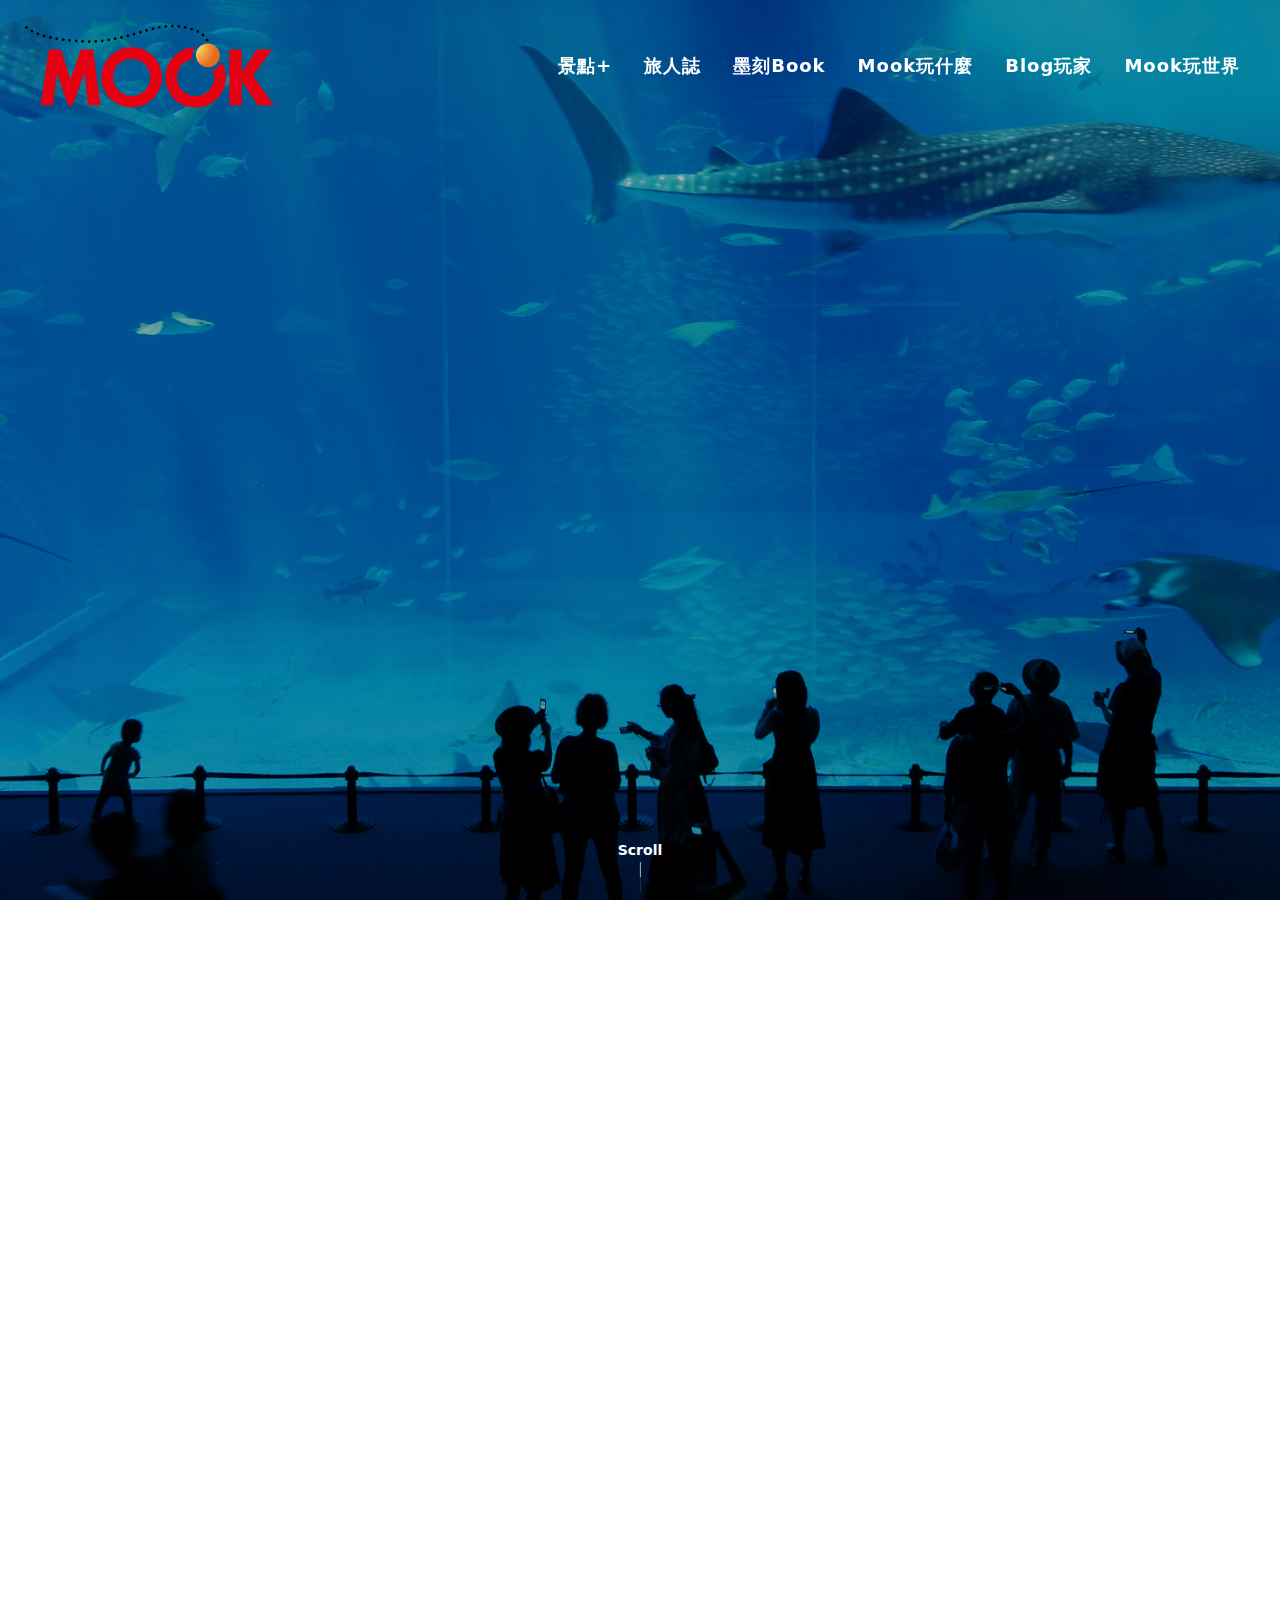
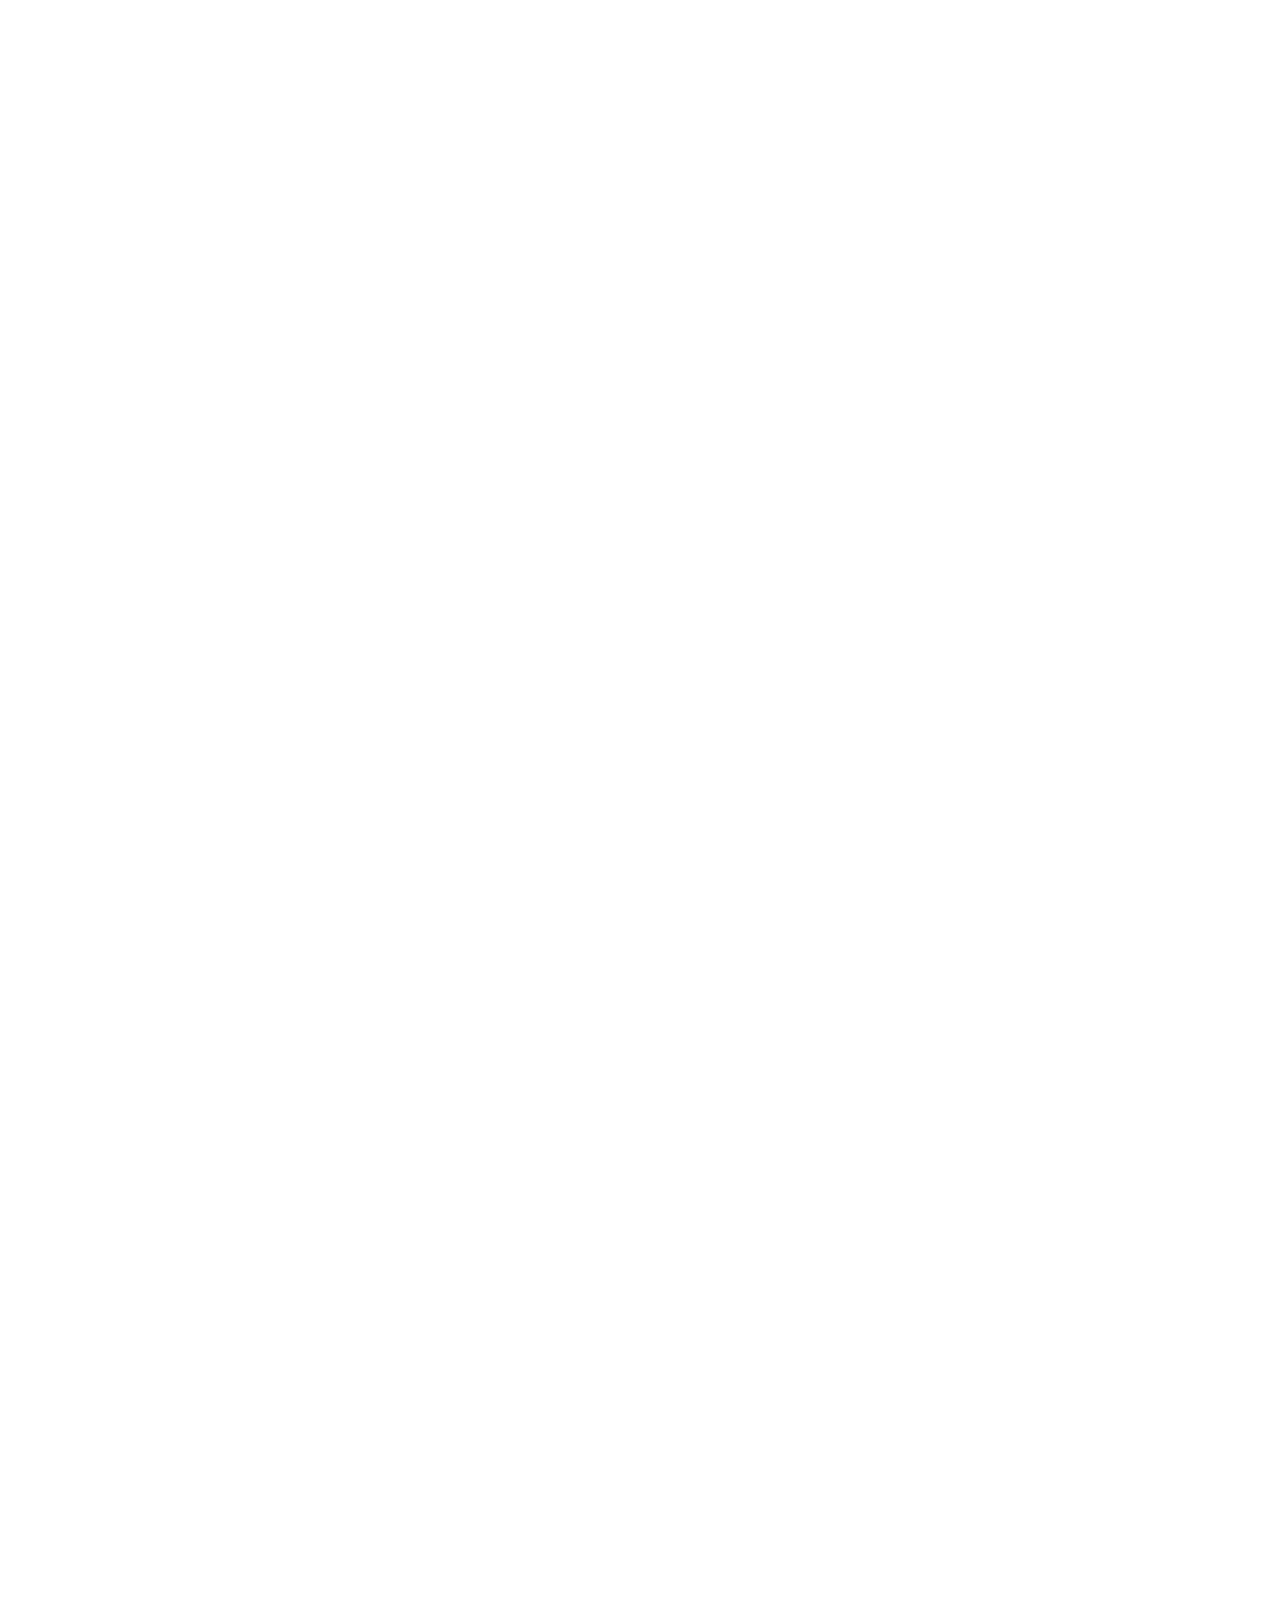
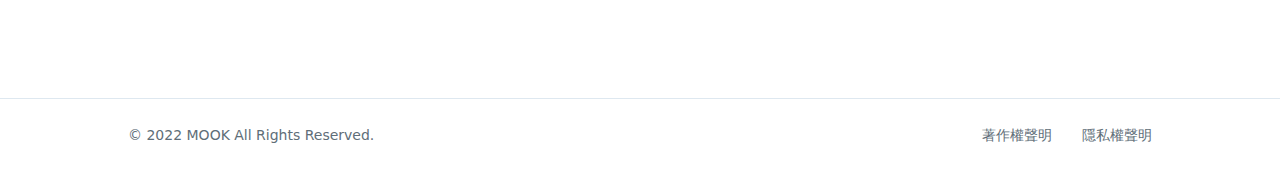
==== commit 5516b1c1: "update layout" ====
--- a/index.html
+++ b/index.html
@@ -7,10 +7,10 @@
     <title>Mook Page</title>
     <link href="./plugins/splide.min.css" rel="stylesheet" />
     <link href="./plugins/aos.css" rel="stylesheet" />
-    <link href="css/index.css" rel="stylesheet" />
+    <link href="./css/index.css" rel="stylesheet" />
     <script src="./plugins/splide.min.js"></script>
     <script src="./plugins/aos.js"></script>
-    <script defer src="js/index.js"></script>
+    <script defer src="./js/index.js"></script>
   </head>
   <body>
     <!-- header -->
@@ -19,7 +19,7 @@
       class="fixed w-full top-0 flex justify-between items-center xl:px-10 xl:py-6 px-4 pt-[10px] pb-3 z-30 duration-200"
     >
       <img
-        class="logo xl:!max-w-[249px] !max-w-[100px] duration-200"
+        class="logo xl:!max-w-[249px] !max-w-[100px] xl:ml-[-15px] duration-200"
         src="./images/icon/Logo_Mook.svg"
         alt=""
       />
@@ -45,7 +45,7 @@
           <li>
             <!-- active 效果加 !text-secondary-blue -->
             <a
-              class="xl:text-base text-xl font-bold xl:leading-[32px] leading-[30px] xl:text-white text-primary xl:tracking-0 tracking-[1px] pb-1 duration-200 border-b border-transparent hover:border-white"
+              class="xl:text-lg text-xl font-bold xl:leading-[32px] leading-[30px] xl:text-white text-primary xl:tracking-0 tracking-[1px] pb-1 duration-200 border-b border-transparent hover:border-white"
               href="https://www.mook.com.tw/article.php"
               target="_blank"
               rel="noopener noreferrer"
@@ -55,7 +55,7 @@
           <!-- nav item end (可跑回圈) -->
           <li>
             <a
-              class="xl:text-base text-xl font-bold xl:leading-[32px] leading-[30px] xl:text-white text-primary xl:tracking-0 tracking-[1px] pb-1 duration-200 border-b border-transparent hover:border-white"
+              class="xl:text-lg text-xl font-bold xl:leading-[32px] leading-[30px] xl:text-white text-primary xl:tracking-0 tracking-[1px] pb-1 duration-200 border-b border-transparent hover:border-white"
               href="https://www.travelerluxe.com/"
               target="_blank"
               rel="noopener noreferrer"
@@ -64,7 +64,7 @@
           </li>
           <li>
             <a
-              class="xl:text-base text-xl font-bold xl:leading-[32px] leading-[30px] xl:text-white text-primary xl:tracking-0 tracking-[1px] pb-1 duration-200 border-b border-transparent hover:border-white"
+              class="xl:text-lg text-xl font-bold xl:leading-[32px] leading-[30px] xl:text-white text-primary xl:tracking-0 tracking-[1px] pb-1 duration-200 border-b border-transparent hover:border-white"
               href="https://blog.mook.com.tw/book"
               target="_blank"
               rel="noopener noreferrer"
@@ -73,7 +73,7 @@
           </li>
           <li>
             <a
-              class="xl:text-base text-xl font-bold xl:leading-[32px] leading-[30px] xl:text-white text-primary xl:tracking-0 tracking-[1px] pb-1 duration-200 border-b border-transparent hover:border-white"
+              class="xl:text-lg text-xl font-bold xl:leading-[32px] leading-[30px] xl:text-white text-primary xl:tracking-0 tracking-[1px] pb-1 duration-200 border-b border-transparent hover:border-white"
               href="https://www.youtube.com/channel/UCZui9zjZF4s7lIscKUPgfXg"
               target="_blank"
               rel="noopener noreferrer"
@@ -82,7 +82,7 @@
           </li>
           <li>
             <a
-              class="xl:text-base text-xl font-bold xl:leading-[32px] leading-[30px] xl:text-white text-primary xl:tracking-0 tracking-[1px] pb-1 duration-200 border-b border-transparent hover:border-white"
+              class="xl:text-lg text-xl font-bold xl:leading-[32px] leading-[30px] xl:text-white text-primary xl:tracking-0 tracking-[1px] pb-1 duration-200 border-b border-transparent hover:border-white"
               href="https://blog.mook.com.tw/"
               target="_blank"
               rel="noopener noreferrer"
@@ -91,10 +91,9 @@
           </li>
           <li>
             <a
-              class="xl:text-base text-xl font-bold xl:leading-[32px] leading-[30px] xl:text-white text-primary xl:tracking-0 tracking-[1px] pb-1 duration-200 border-b border-transparent hover:border-white"
-              href="#"
-              target="_blank"
-              rel="noopener noreferrer"
+              id="world"
+              class="xl:text-lg text-xl font-bold xl:leading-[32px] leading-[30px] xl:text-white text-primary xl:tracking-0 tracking-[1px] pb-1 duration-200 border-b border-transparent hover:border-white"
+              href="javascript:;"
               >Mook玩世界</a
             >
           </li>
@@ -155,7 +154,7 @@
           華文旅遊生活風格全媒體
         </h1>
         <p
-          class="text-white xl:text-[22px] text-sm xl:leading-[22px] leading-[16px] xl:mt-8 mt-4"
+          class="text-white xl:text-[22px] text-sm xl:leading-[22px] leading-[16px] xl:mt-6 mt-4"
         >
           讓同樣愛旅遊、懂生活、有創意的你一起玩轉全世界
         </p>
@@ -211,7 +210,7 @@
         <p class="text-base leading-[32px] text-primary xl:!mt-[26px]">
           墨刻出版是華文市場第一個以MOOK (Magazine +Book)
           雜誌書爲出版宗旨及工作理念的媒體，是專業的旅遊書籍自製出版公司。
-          墨刻出版創立於1998年5月，有系統地將日本風行已久的「MOOK」概念引進台灣，由商周出版發行人／商業周刊創辦人何飛鵬，擔任發行人，以『我到達‧我感受‧我記錄‧我出版』為出版宗旨，建立現代人最容易接受的旅遊閱讀模式。
+          墨刻出版創立於1998年5月，有系統地將日本風行已久的「MOOK」概念引進台灣，商業周刊創辦人何飛鵬擔任發行人，以『我到達‧我感受‧我記錄‧我出版』為出版宗旨，建立現代人最容易接受的旅遊閱讀模式。
           MOOK結合了書籍的深入詳實與雜誌的圖文並茂等特點，持續累積旅遊最新資訊、影音及圖片，擁有最佳資源優勢的中文出版公司，不論國際、國內旅遊都深受讀者歡迎。
           除了旅遊書籍，墨刻亦準確掌握市場脈動，以讀者的閱讀價值為核心，積極與數位科技接軌，推出多種數位產品繼續為讀者服務。
         </p>
@@ -382,7 +381,7 @@
         <p
           class="font-inter font-bold xl:text-lg text-base xl:leading-[28px] leading-[24px] tracking-[0.5px] text-secondary-red whitespace-nowrap xl:mt-2 mt-1"
         >
-          SOCIAL MEDIA
+          Digital Media
         </p>
       </div>
       <div
@@ -784,6 +783,7 @@
 
         <!-- mook 玩世界卡片 -->
         <div
+          id="worldTarget"
           class="w-[300px] h-[280px] border border-[#dee8f0] rounded-2xl space-y-4 pt-7 pb-9 px-[21px] duration-300 hover:shadow hover:-translate-y-2"
         >
           <div
--- a/css/index.css
+++ b/css/index.css
@@ -694,13 +694,19 @@
 .header-scrolled {
   align-items: center !important;
   --tw-bg-opacity: 1 !important;
-  background-color: rgba(255, 255, 255, var(--tw-bg-opacity)) !important;
+  background-color: rgba(239, 242, 245, var(--tw-bg-opacity)) !important;
   padding-top: 1rem !important;
   padding-bottom: 1rem !important;
 }
 
 .header-scrolled .logo {
-  max-width: 100px !important;
+  max-width: 100px;
+}
+
+@media (min-width: 1024px) {
+  .header-scrolled .logo {
+    max-width: 165px !important;
+  }
 }
 
 .header-scrolled .menuIcon span {
@@ -1633,12 +1639,16 @@
     right: 2rem;
   }
 
+  .xl\:ml-\[-15px\] {
+    margin-left: -15px;
+  }
+
   .xl\:mt-0 {
     margin-top: 0px;
   }
 
-  .xl\:mt-8 {
-    margin-top: 2rem;
+  .xl\:mt-6 {
+    margin-top: 1.5rem;
   }
 
   .xl\:mt-4 {
@@ -1786,34 +1796,34 @@
     text-align: left;
   }
 
+  .xl\:text-lg {
+    font-size: 1.125rem;
+    line-height: 1.75rem;
+  }
+
+  .xl\:text-5xl {
+    font-size: 3rem;
+    line-height: 1;
+  }
+
+  .xl\:text-\[22px\] {
+    font-size: 22px;
+  }
+
+  .xl\:text-sm {
+    font-size: 0.875rem;
+    line-height: 1.25rem;
+  }
+
+  .xl\:text-\[32px\] {
+    font-size: 32px;
+  }
+
   .xl\:text-base {
     font-size: 1rem;
     line-height: 1.5rem;
   }
 
-  .xl\:text-5xl {
-    font-size: 3rem;
-    line-height: 1;
-  }
-
-  .xl\:text-\[22px\] {
-    font-size: 22px;
-  }
-
-  .xl\:text-sm {
-    font-size: 0.875rem;
-    line-height: 1.25rem;
-  }
-
-  .xl\:text-\[32px\] {
-    font-size: 32px;
-  }
-
-  .xl\:text-lg {
-    font-size: 1.125rem;
-    line-height: 1.75rem;
-  }
-
   .xl\:leading-\[32px\] {
     line-height: 32px;
   }
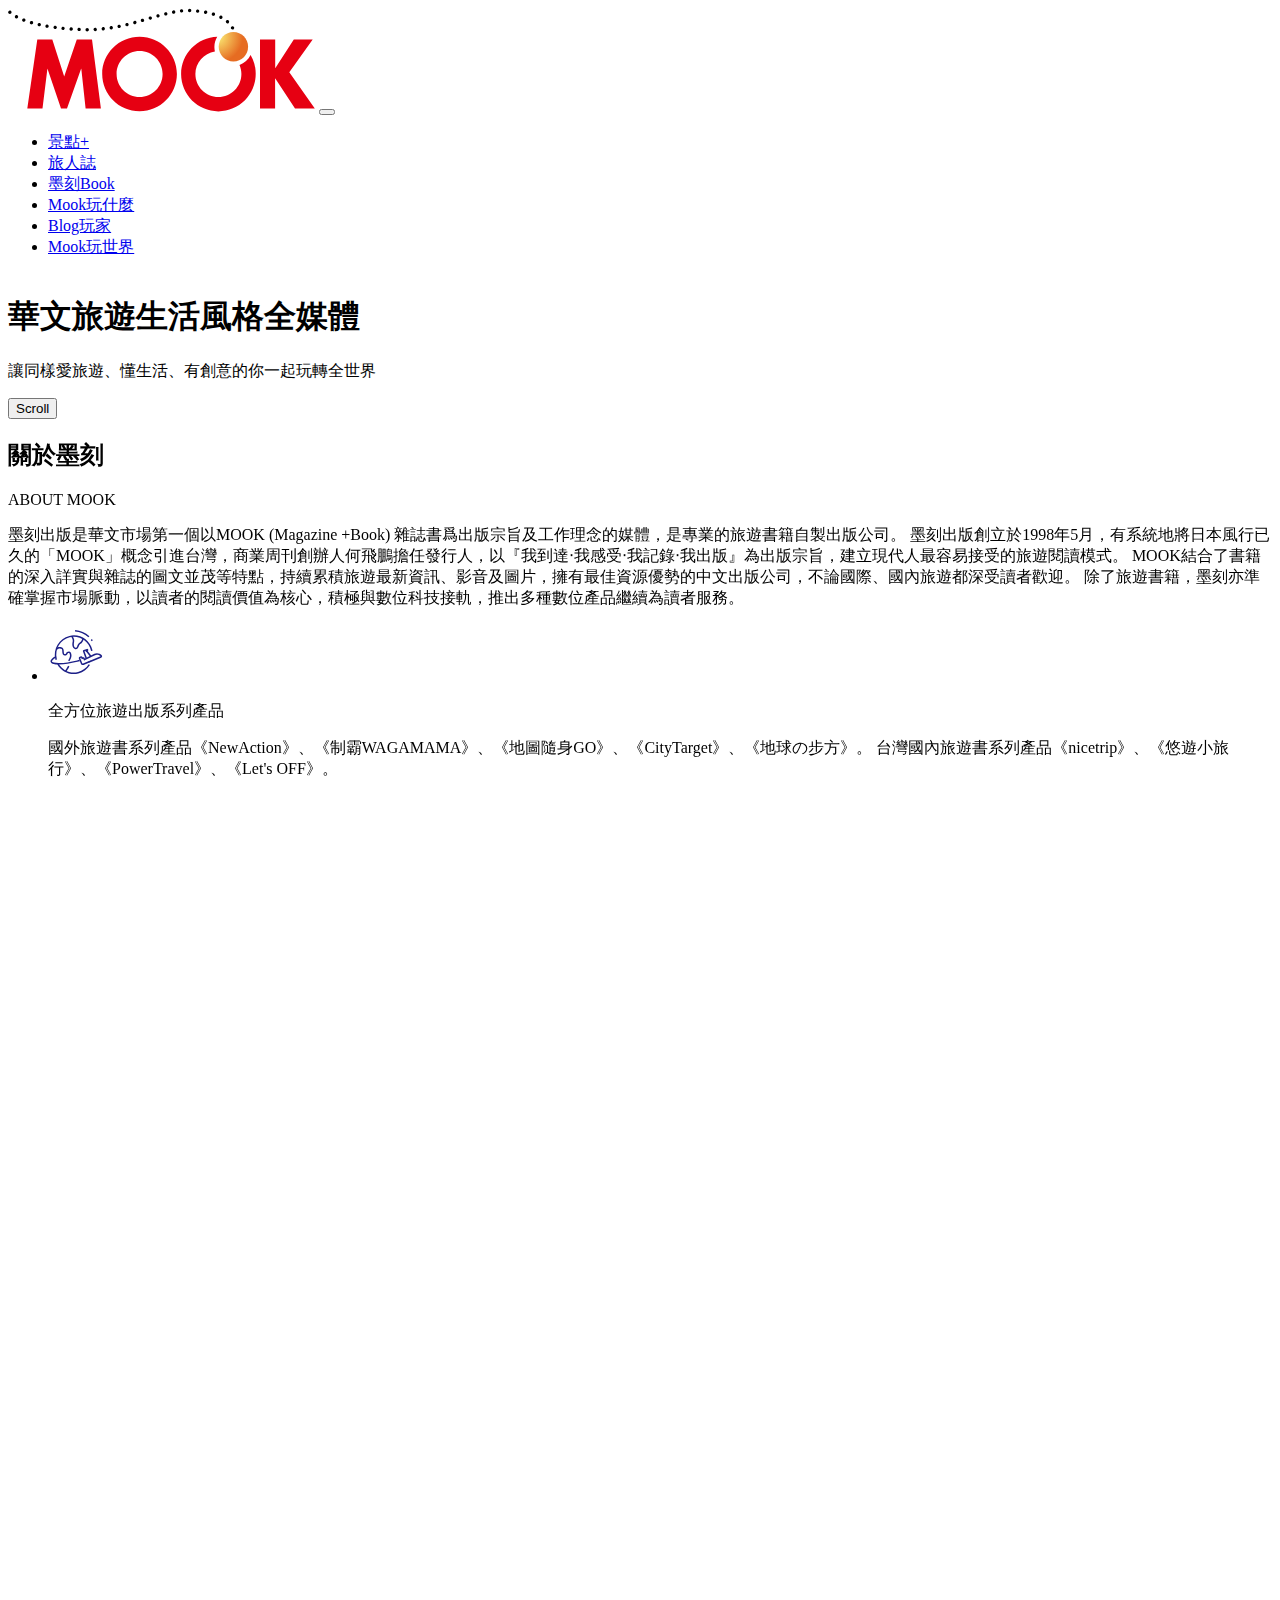
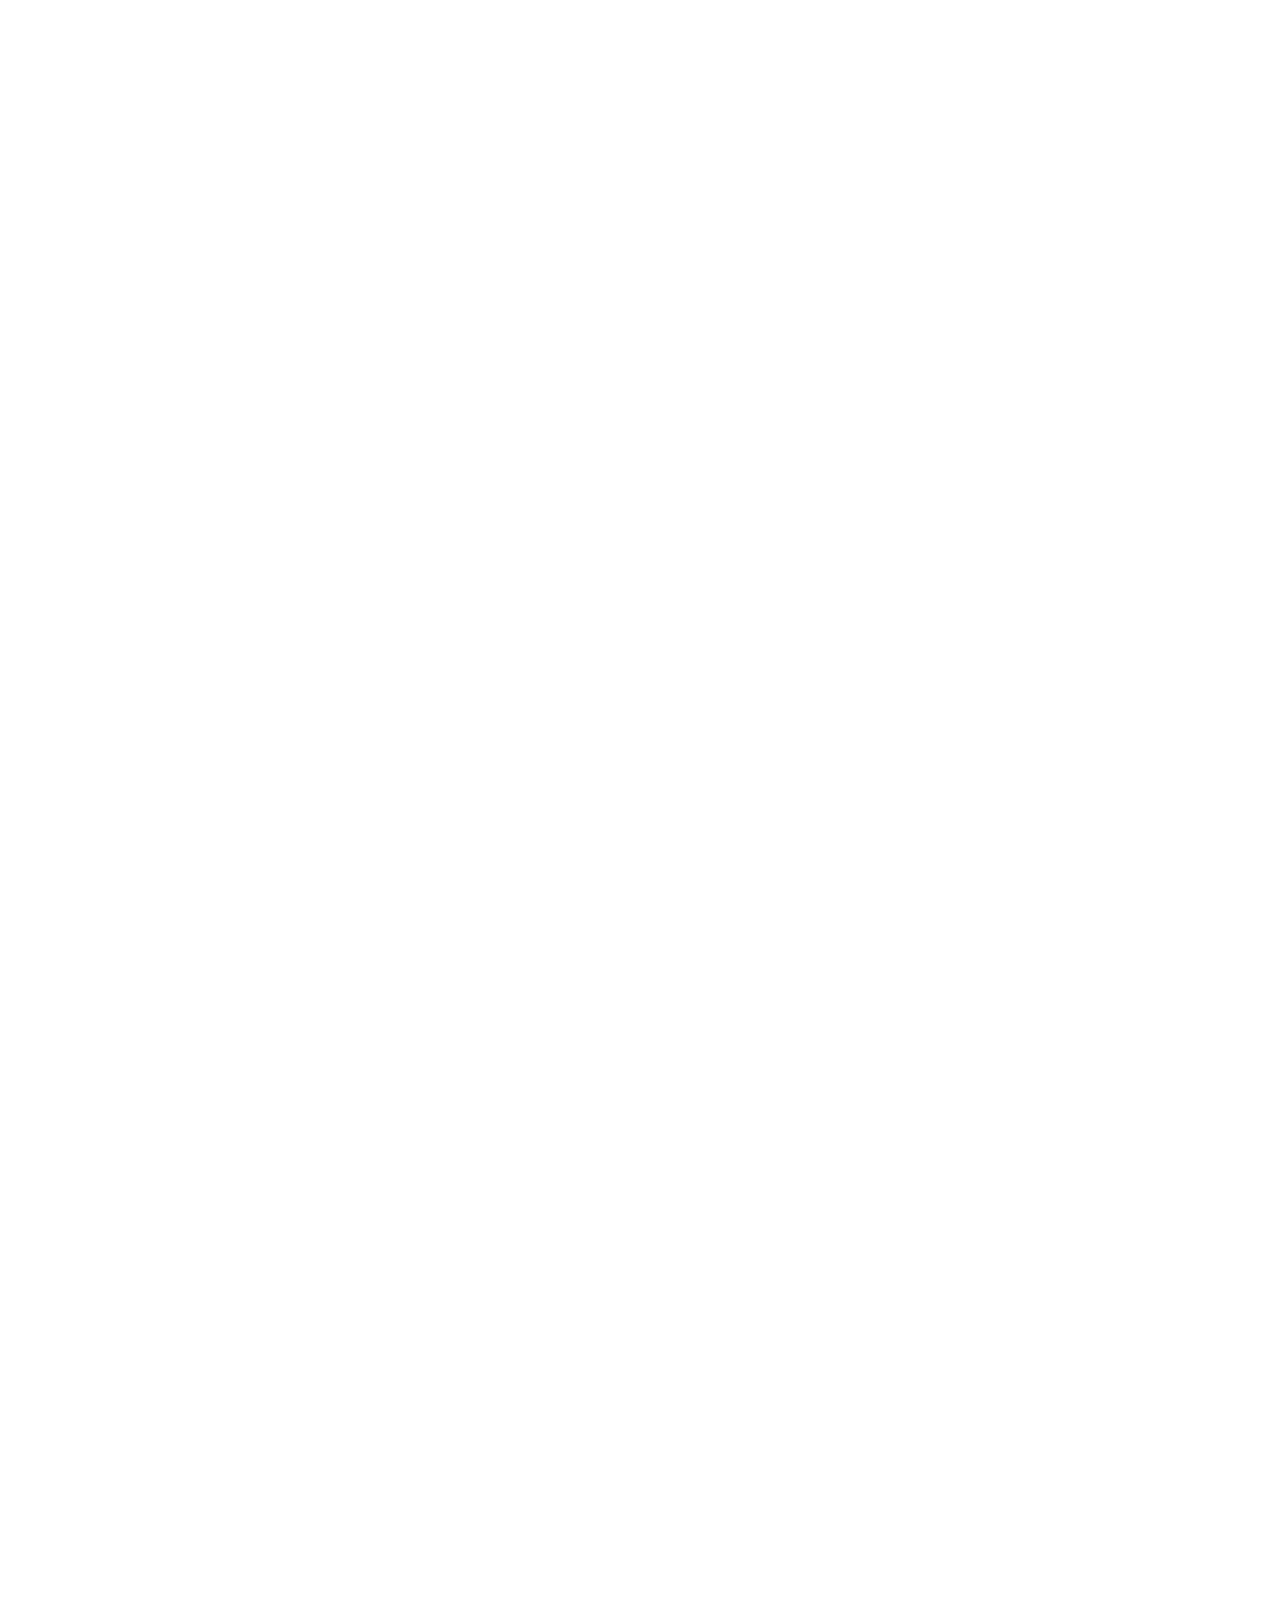
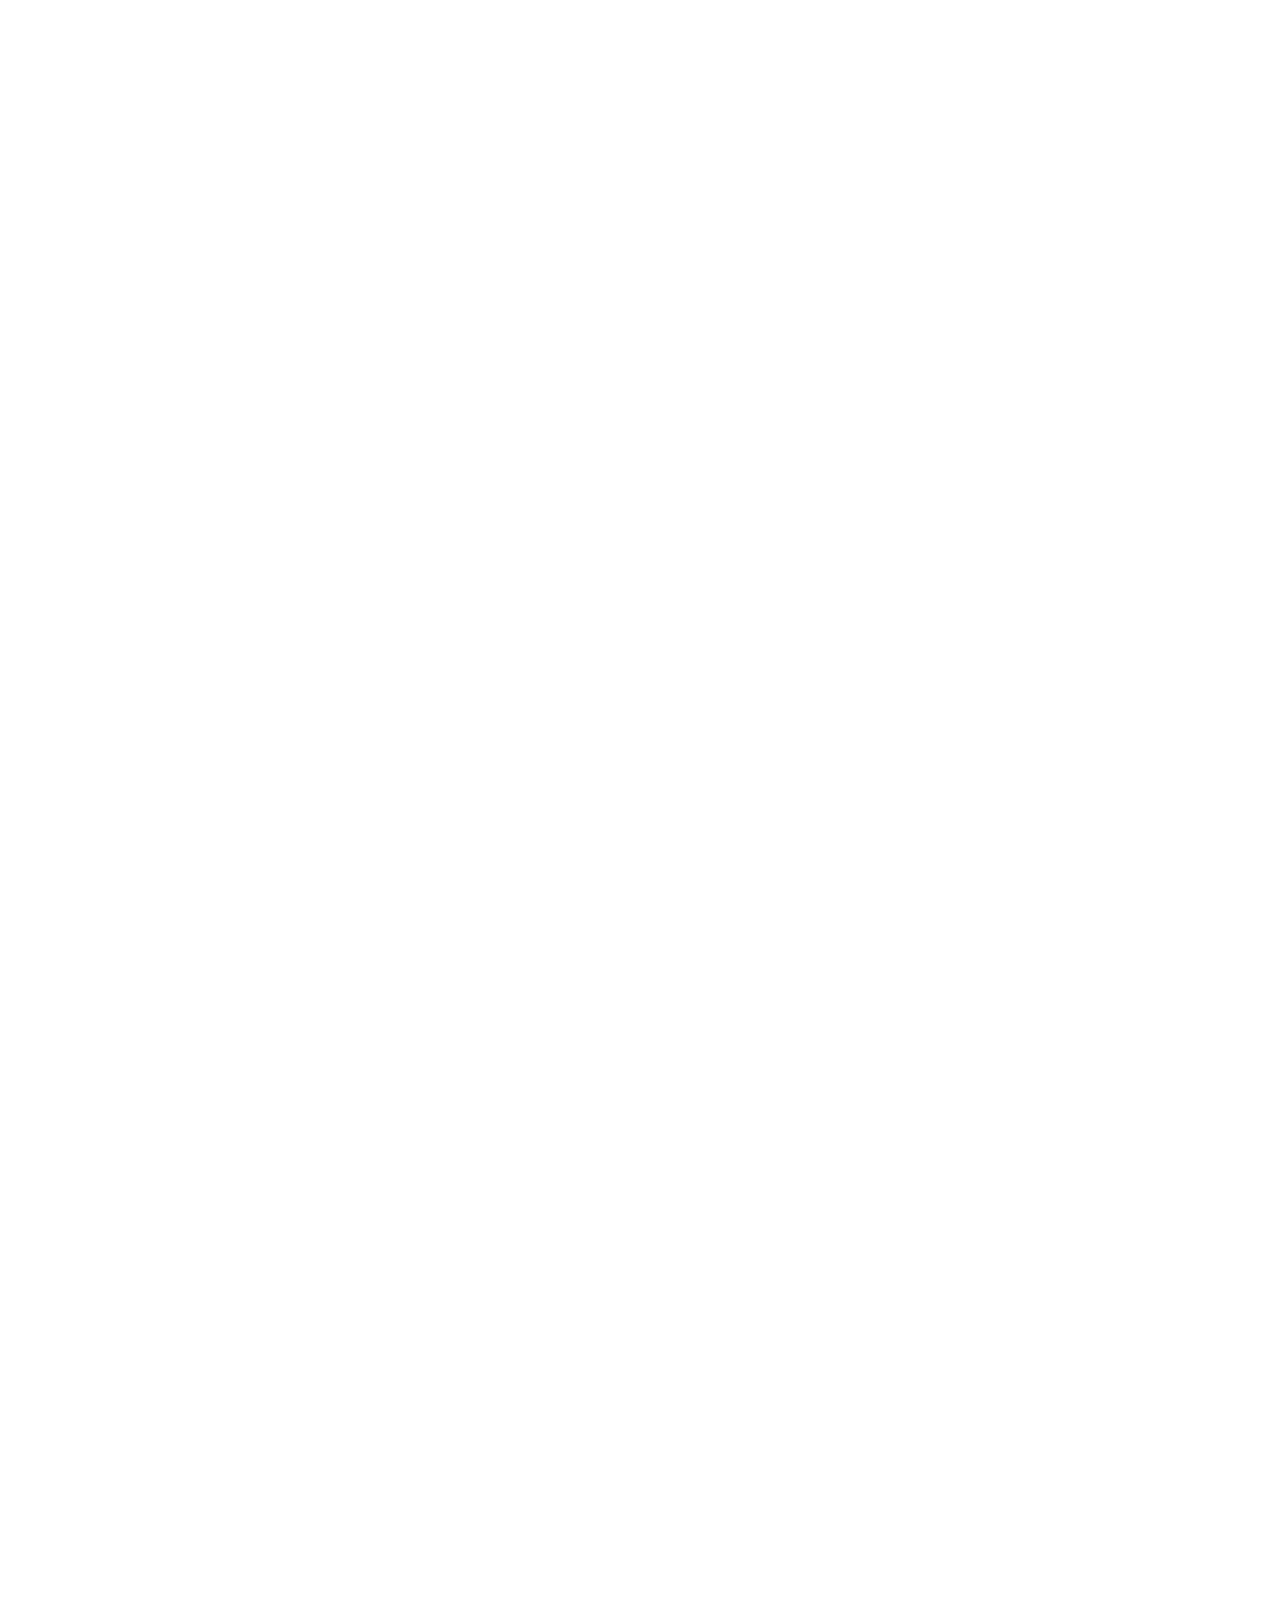
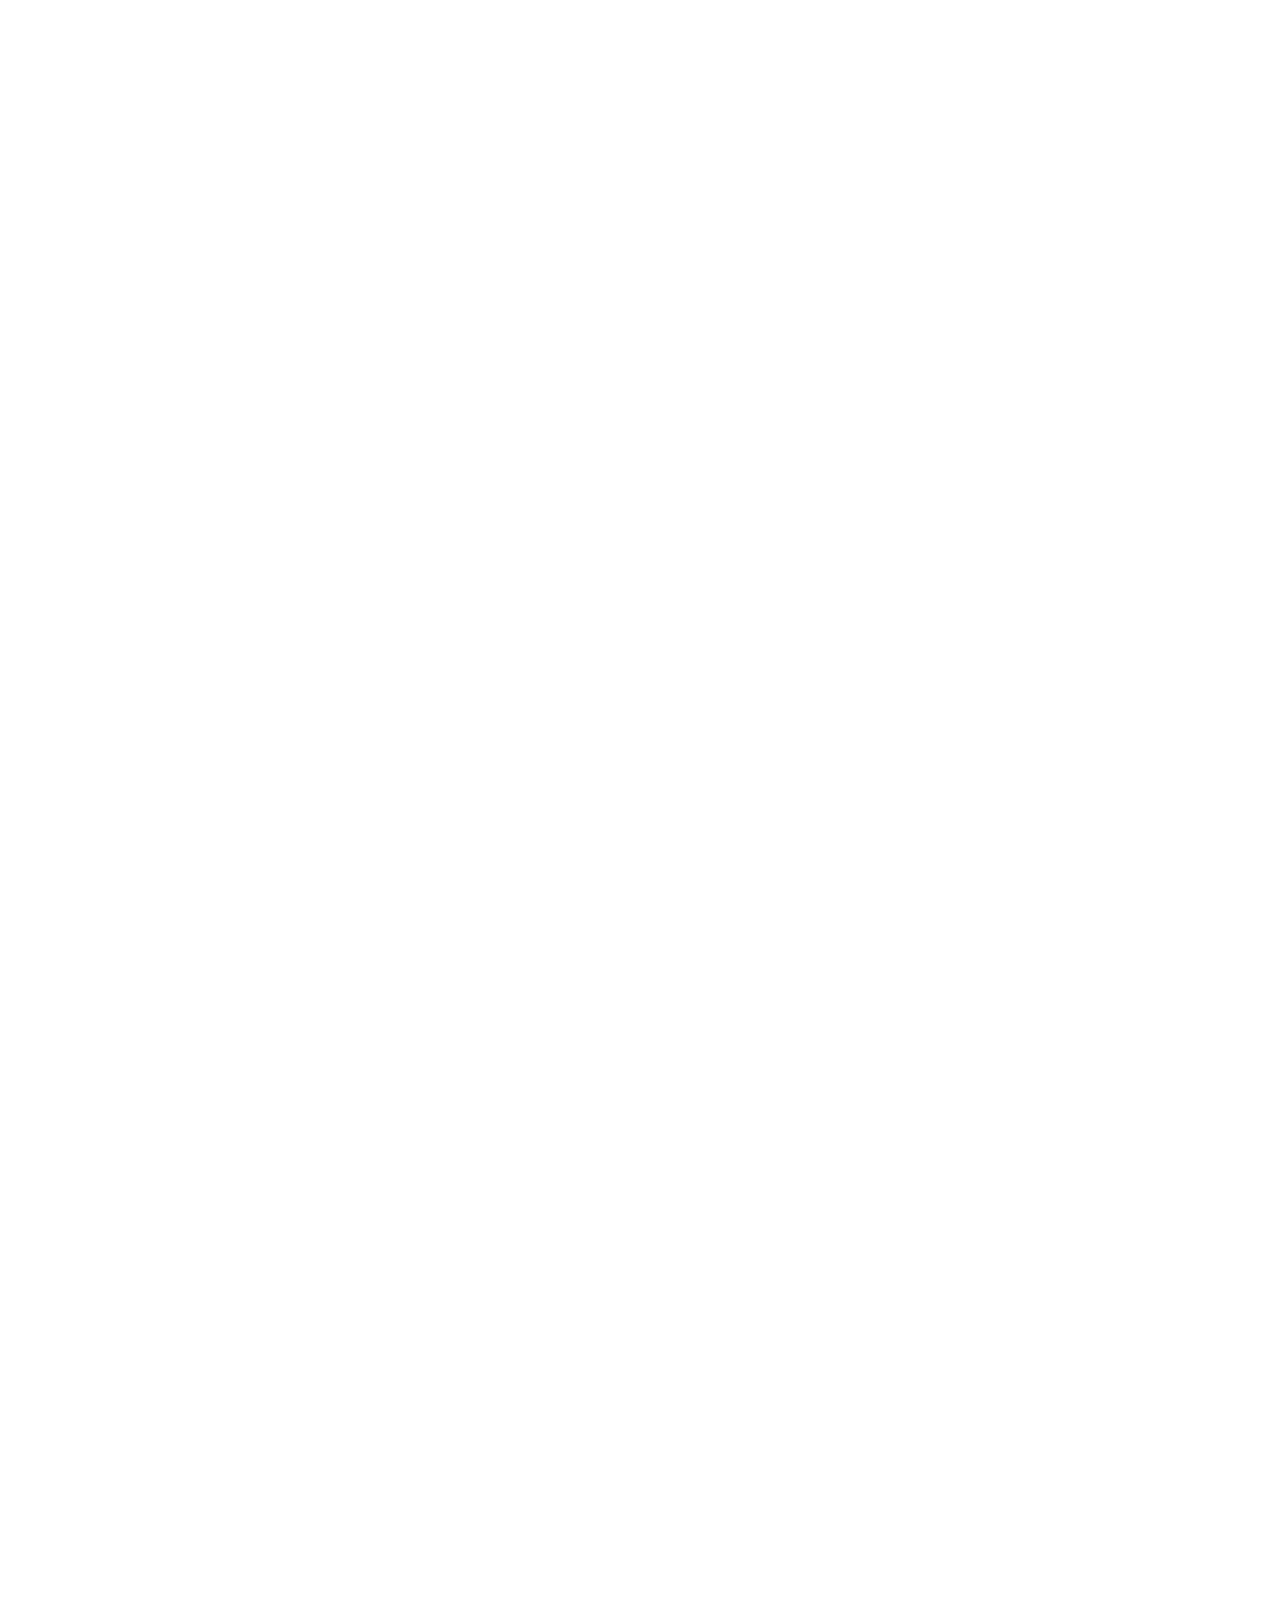
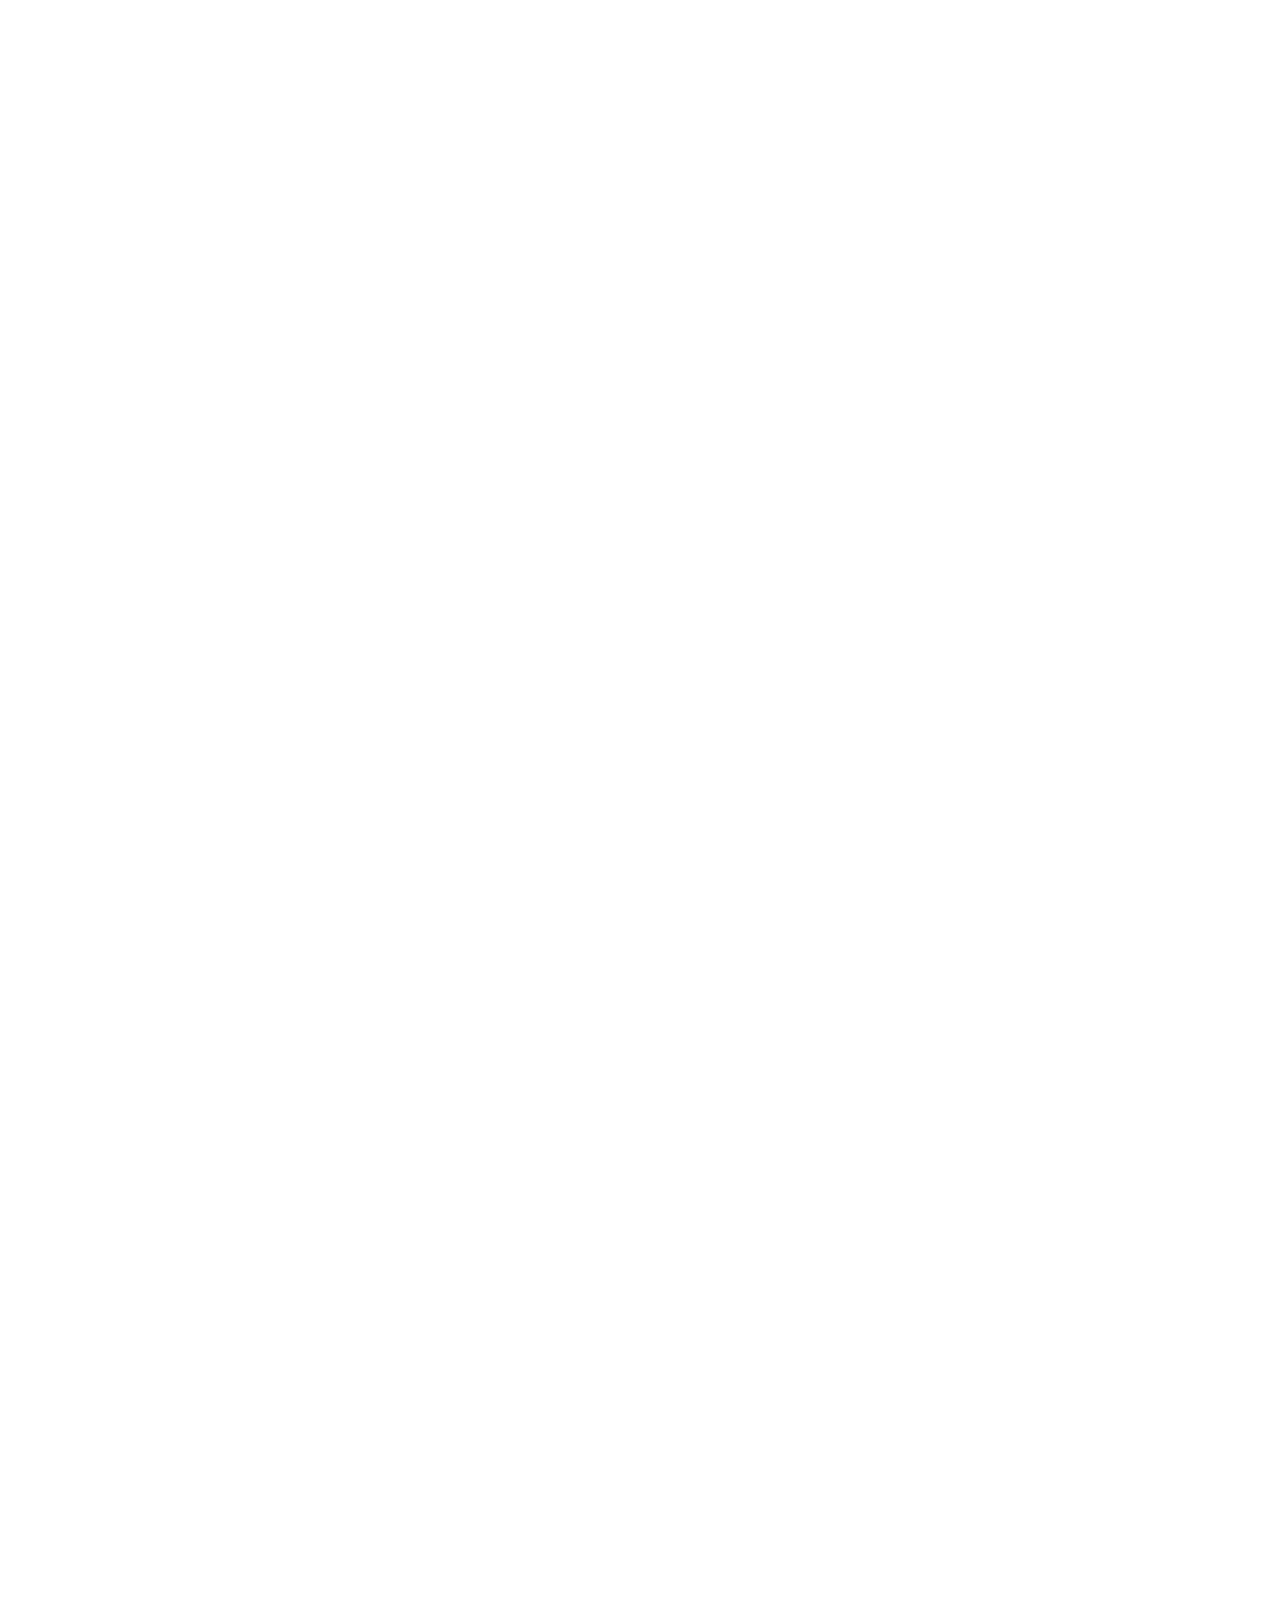
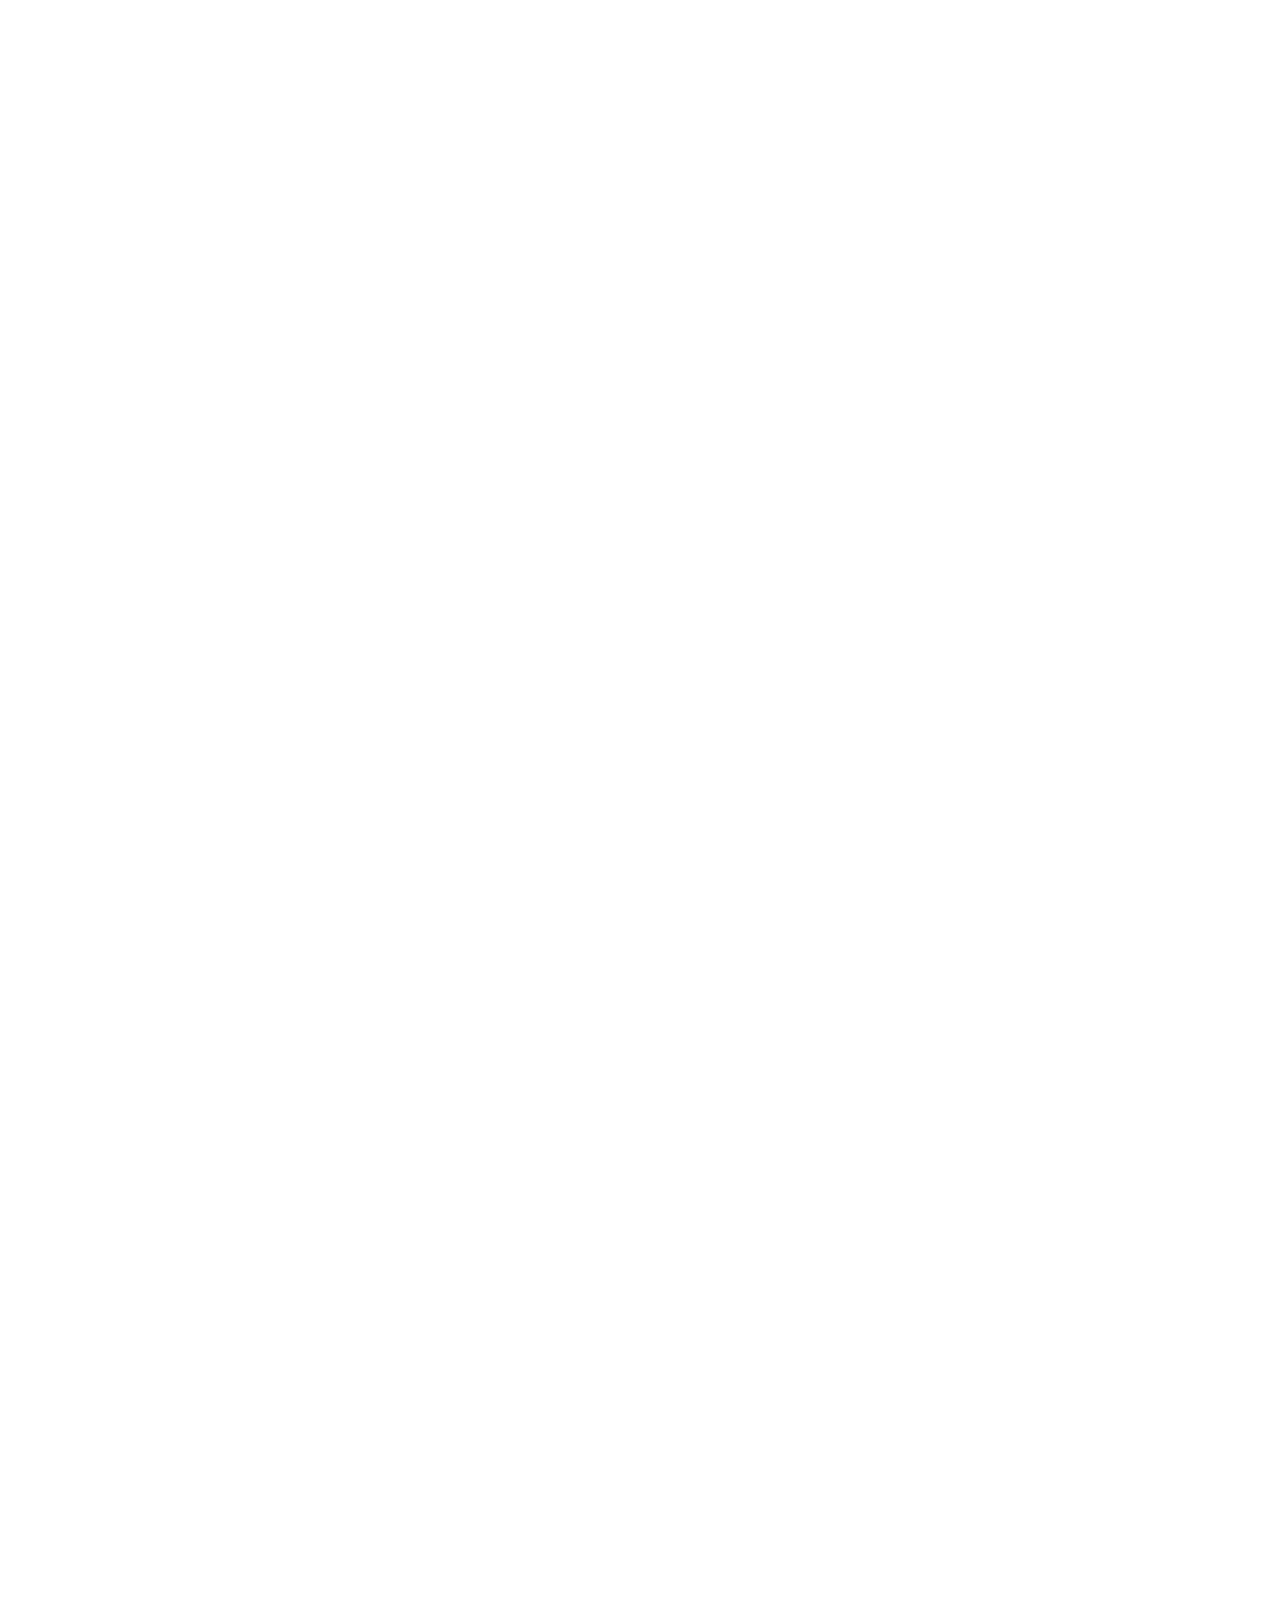
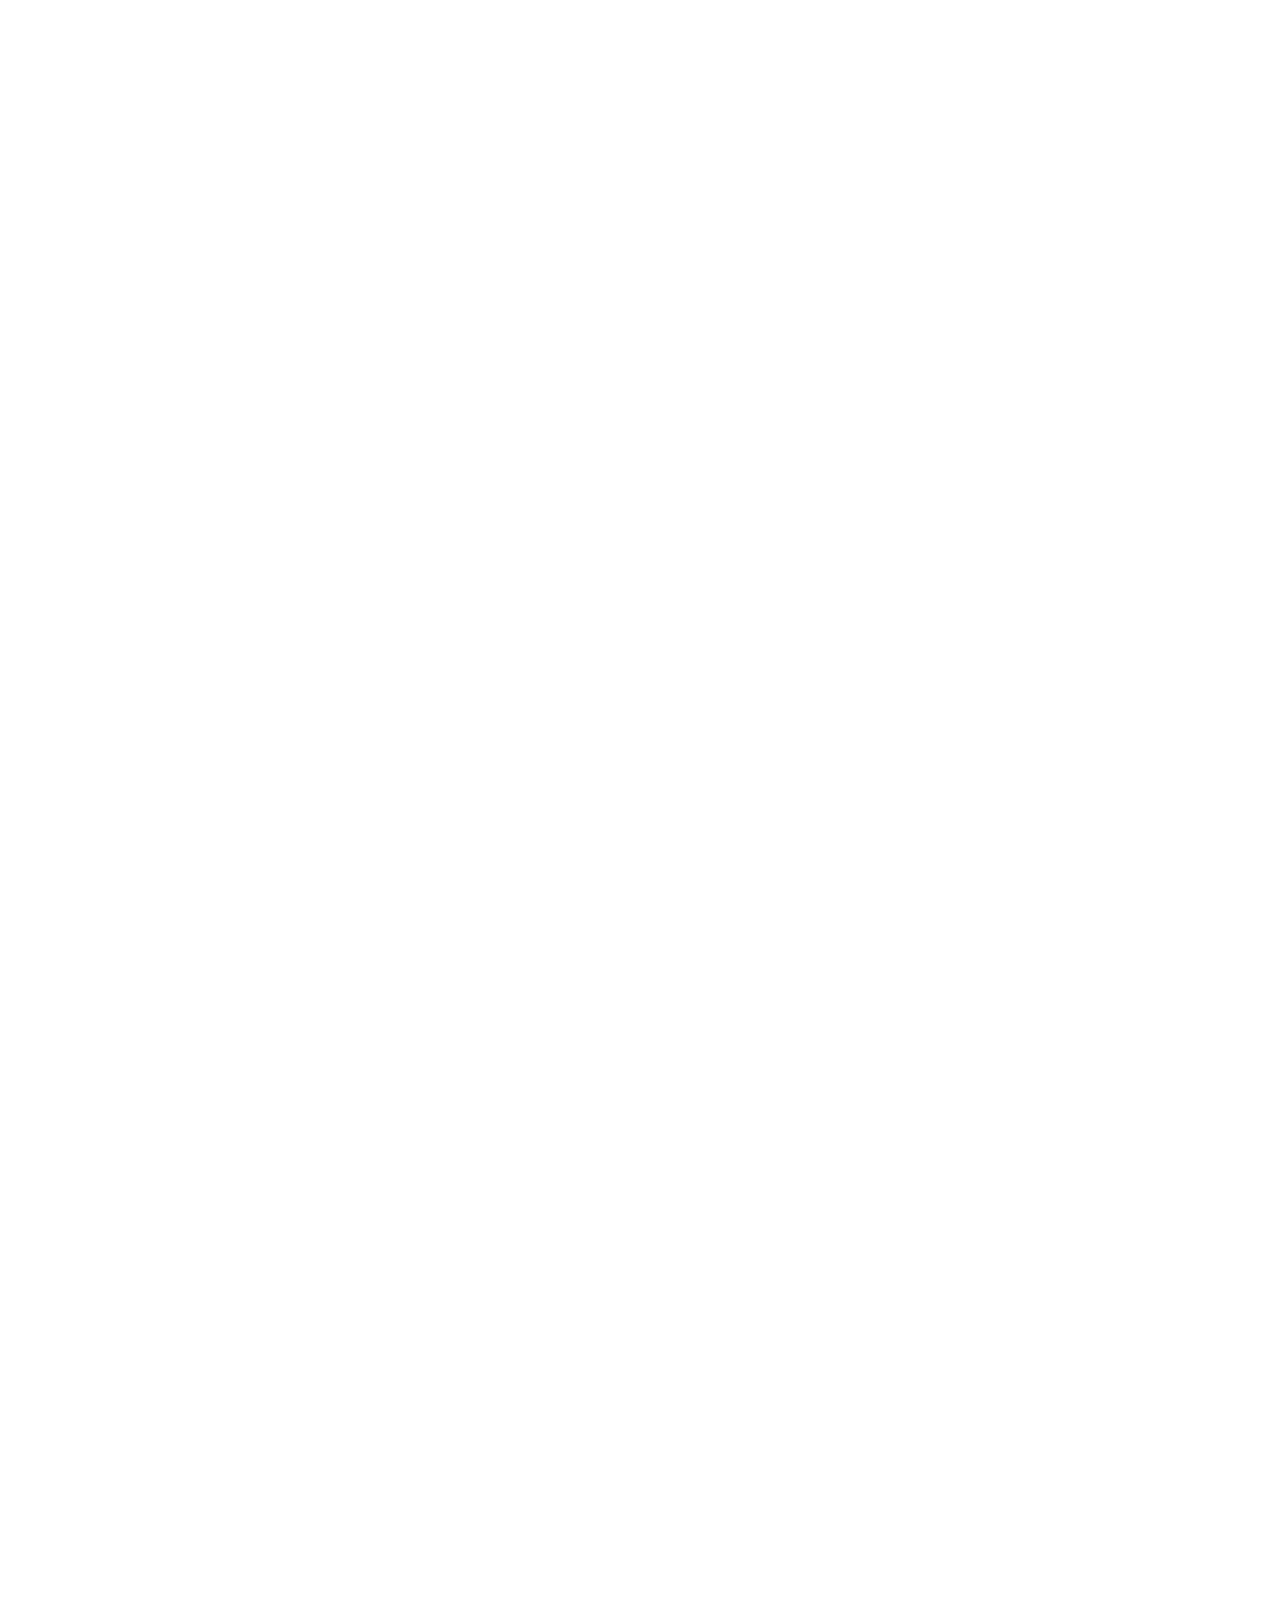
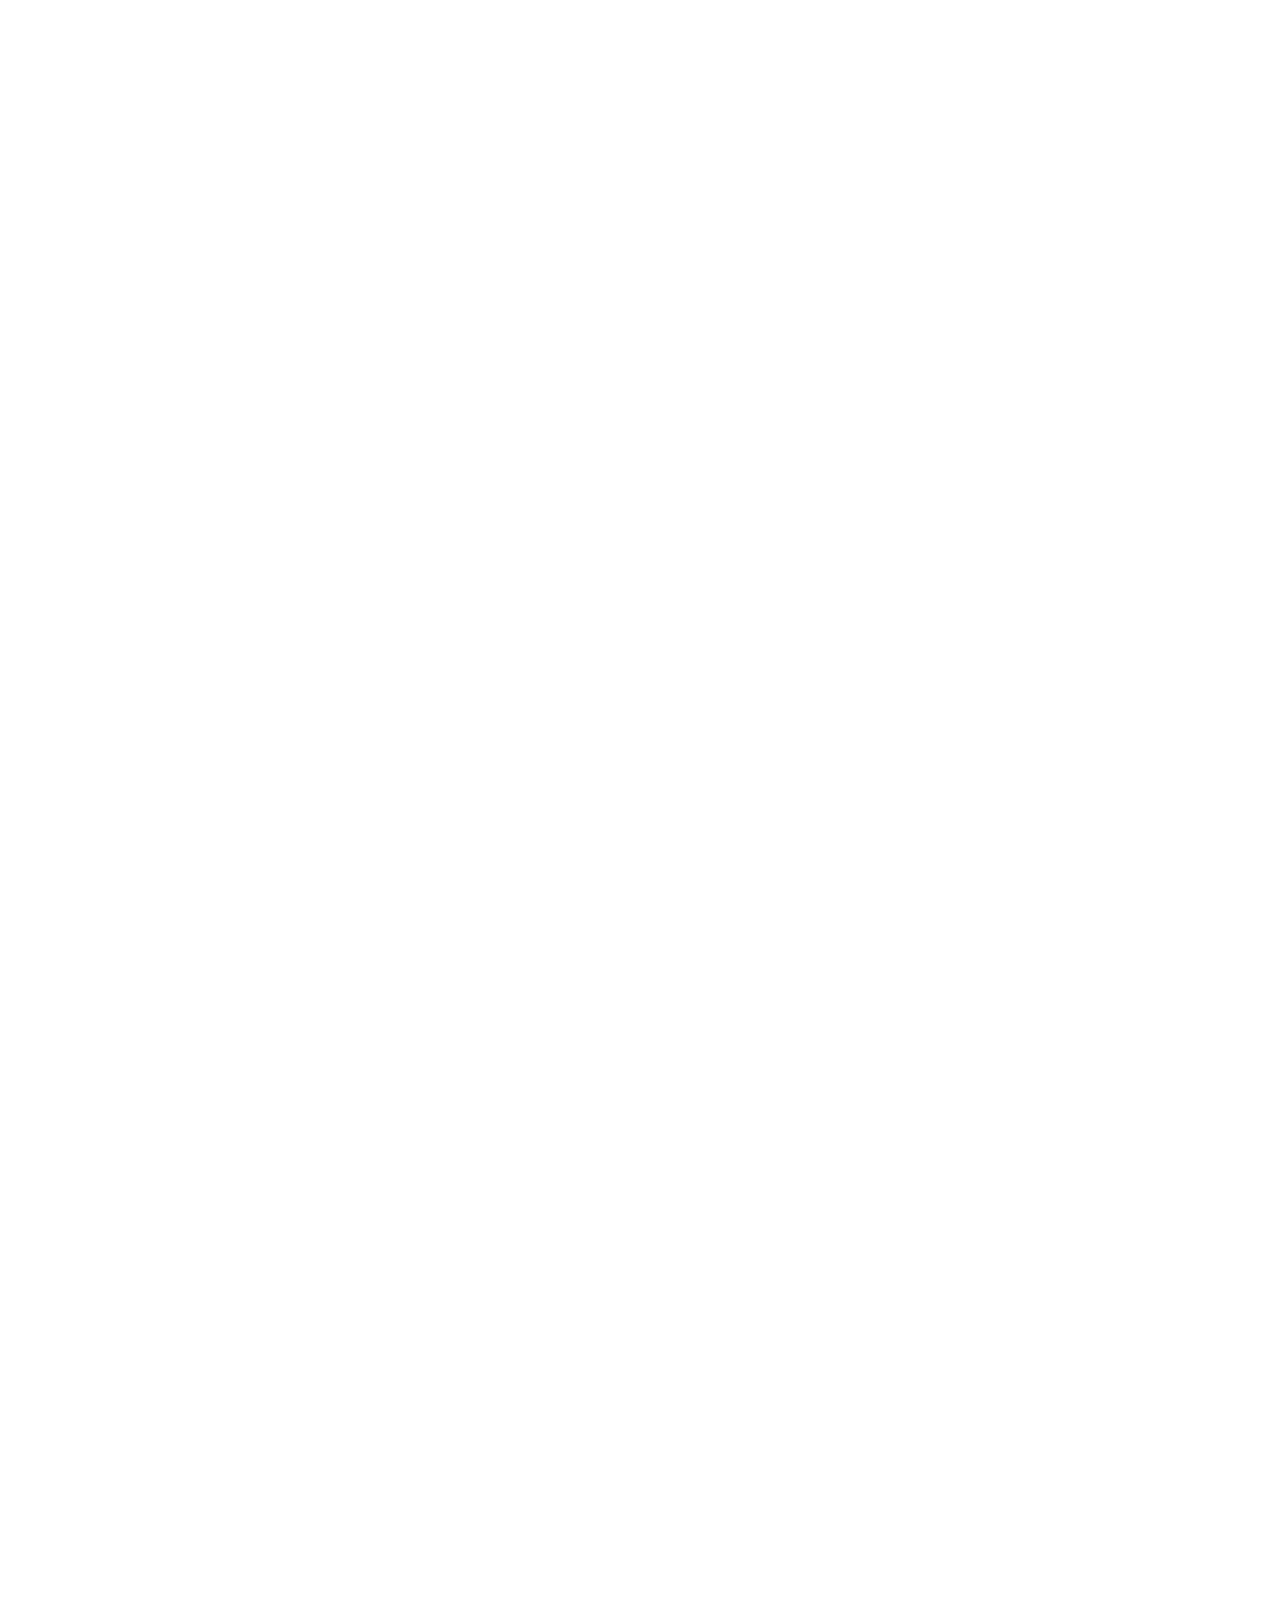
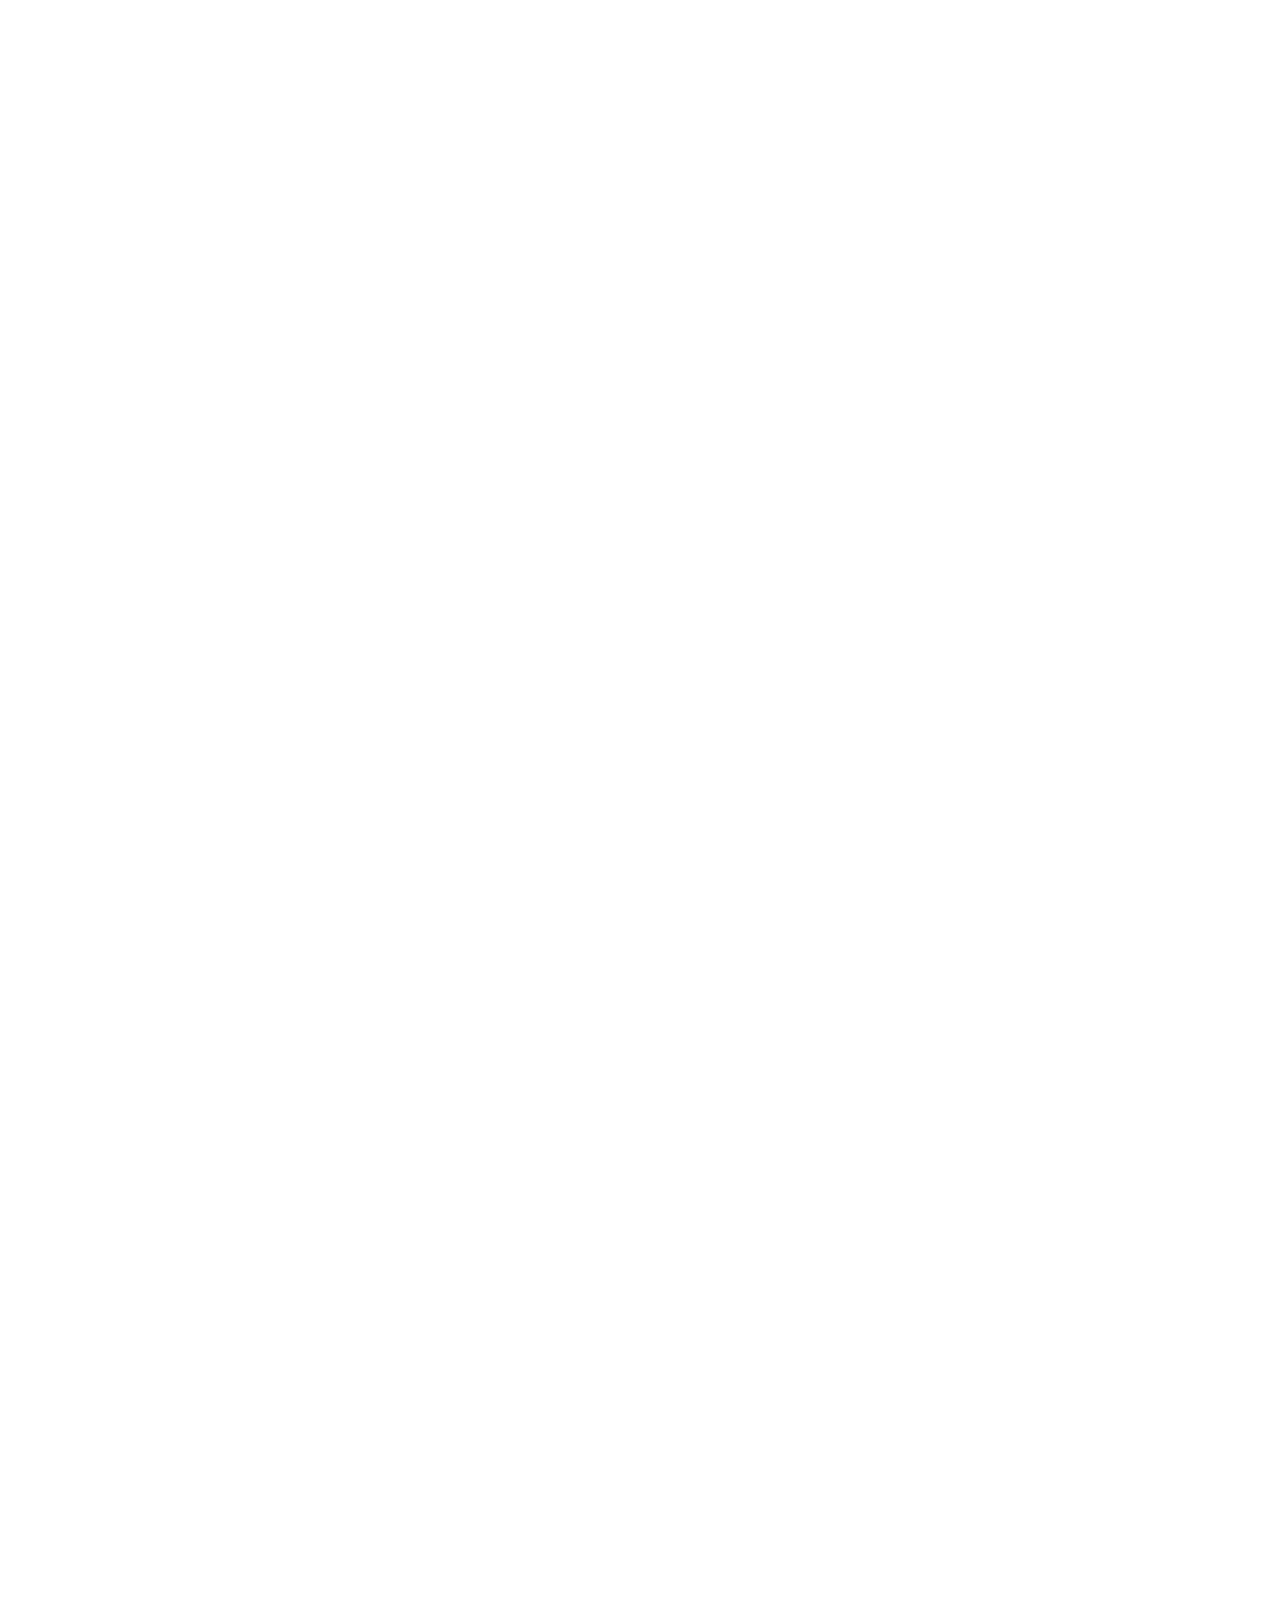
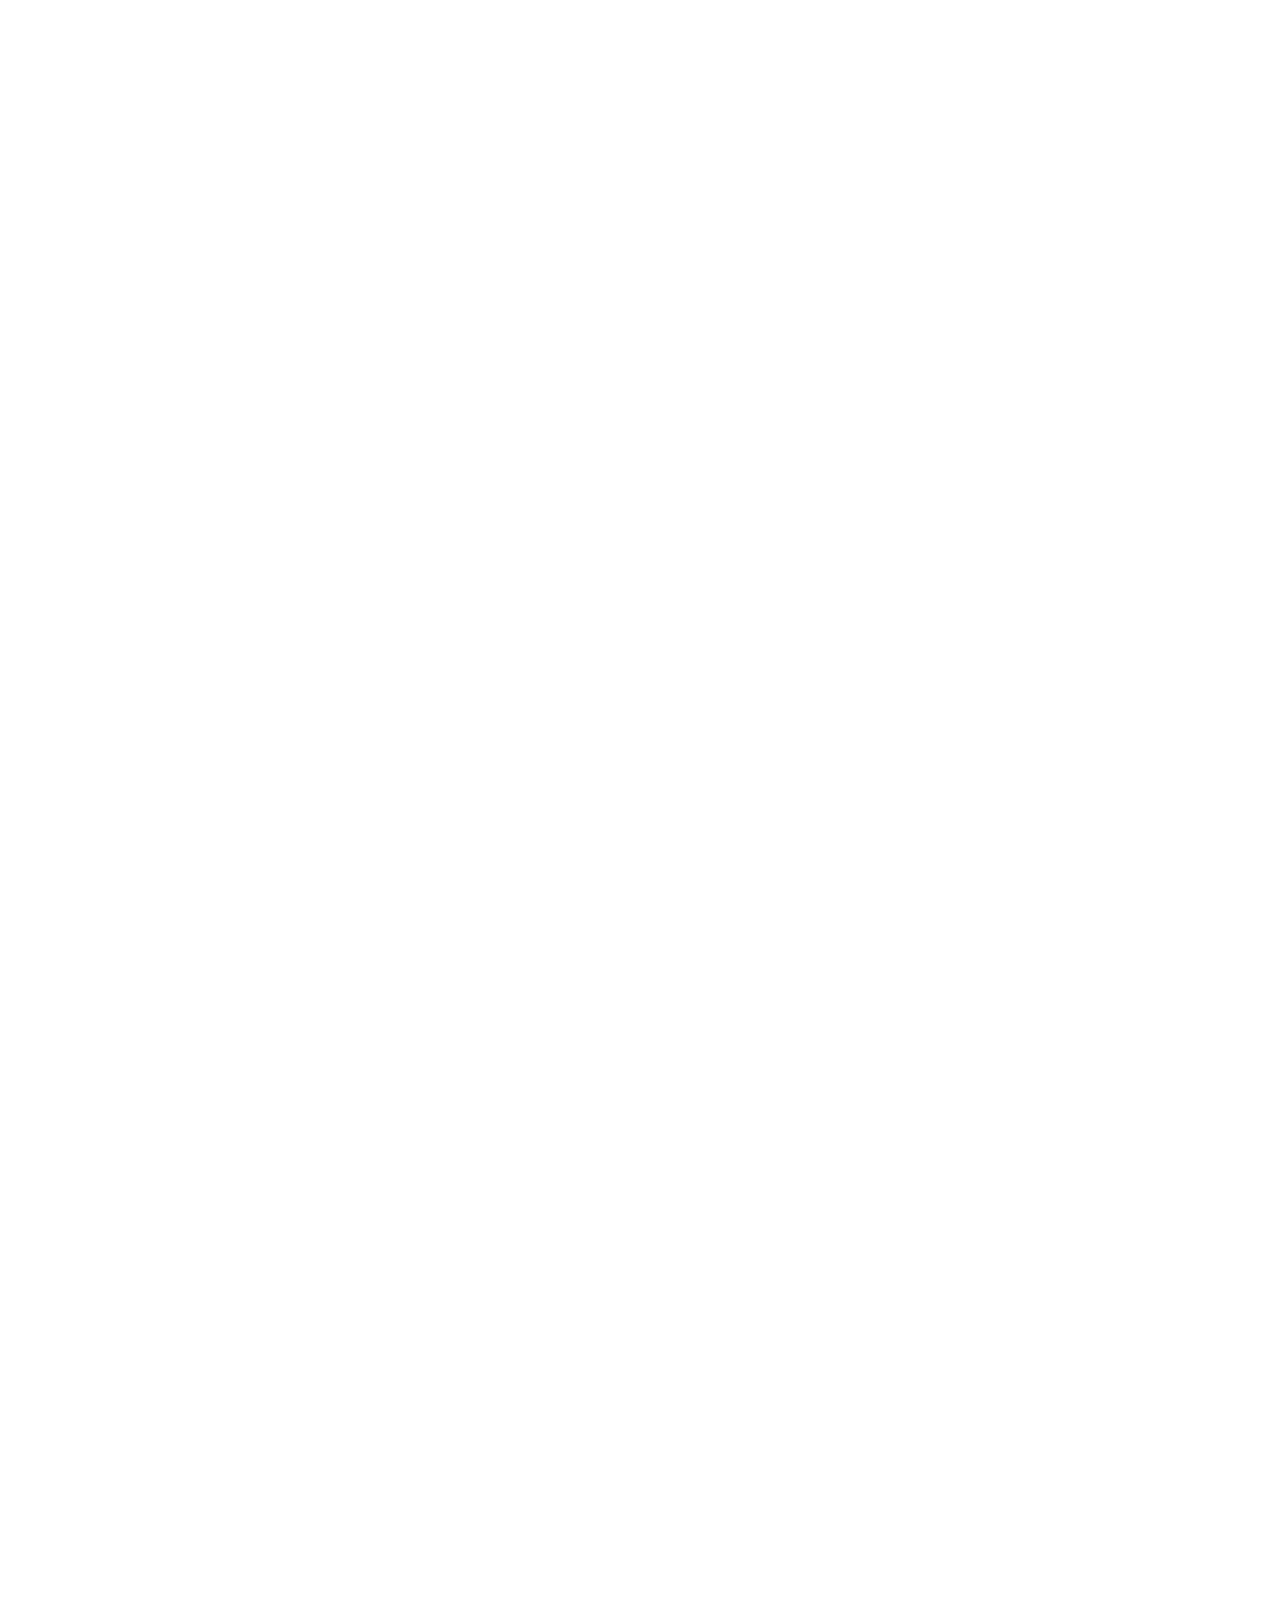
==== commit 3202a58c: "update" ====
--- a/index.html
+++ b/index.html
@@ -7,10 +7,10 @@
     <title>Mook Page</title>
     <link href="./plugins/splide.min.css" rel="stylesheet" />
     <link href="./plugins/aos.css" rel="stylesheet" />
-    <link href="./css/index.css" rel="stylesheet" />
+    <link href="./index.css" rel="stylesheet" />
     <script src="./plugins/splide.min.js"></script>
     <script src="./plugins/aos.js"></script>
-    <script defer src="./js/index.js"></script>
+    <script defer src="./index.js"></script>
   </head>
   <body>
     <!-- header -->
@@ -139,6 +139,66 @@
                 <div
                   class="xl:hidden absolute inset-0 bg-center bg-size bg-cover bg-no-repeat w-full h-full"
                   style="background-image: url('./images/banner3_m.jpg')"
+                ></div>
+              </li>
+              <li class="splide__slide !h-full">
+                <div
+                  class="xl:block hidden absolute inset-0 bg-fixed bg-center bg-size bg-cover bg-no-repeat w-full h-full"
+                  style="background-image: url('./images/banner5.jpg')"
+                ></div>
+                <div
+                  class="xl:hidden absolute inset-0 bg-center bg-size bg-cover bg-no-repeat w-full h-full"
+                  style="background-image: url('./images/banner5_m.jpg')"
+                ></div>
+              </li>
+              <li class="splide__slide !h-full">
+                <div
+                  class="xl:block hidden absolute inset-0 bg-fixed bg-center bg-size bg-cover bg-no-repeat w-full h-full"
+                  style="background-image: url('./images/banner6.jpg')"
+                ></div>
+                <div
+                  class="xl:hidden absolute inset-0 bg-center bg-size bg-cover bg-no-repeat w-full h-full"
+                  style="background-image: url('./images/banner6_m.jpg')"
+                ></div>
+              </li>
+              <li class="splide__slide !h-full">
+                <div
+                  class="xl:block hidden absolute inset-0 bg-fixed bg-center bg-size bg-cover bg-no-repeat w-full h-full"
+                  style="background-image: url('./images/banner7.jpg')"
+                ></div>
+                <div
+                  class="xl:hidden absolute inset-0 bg-center bg-size bg-cover bg-no-repeat w-full h-full"
+                  style="background-image: url('./images/banner7_m.jpg')"
+                ></div>
+              </li>
+              <li class="splide__slide !h-full">
+                <div
+                  class="xl:block hidden absolute inset-0 bg-fixed bg-center bg-size bg-cover bg-no-repeat w-full h-full"
+                  style="background-image: url('./images/banner8.jpg')"
+                ></div>
+                <div
+                  class="xl:hidden absolute inset-0 bg-center bg-size bg-cover bg-no-repeat w-full h-full"
+                  style="background-image: url('./images/banner8_m.jpg')"
+                ></div>
+              </li>
+              <li class="splide__slide !h-full">
+                <div
+                  class="xl:block hidden absolute inset-0 bg-fixed bg-center bg-size bg-cover bg-no-repeat w-full h-full"
+                  style="background-image: url('./images/banner9.jpg')"
+                ></div>
+                <div
+                  class="xl:hidden absolute inset-0 bg-center bg-size bg-cover bg-no-repeat w-full h-full"
+                  style="background-image: url('./images/banner9_m.jpg')"
+                ></div>
+              </li>
+              <li class="splide__slide !h-full">
+                <div
+                  class="xl:block hidden absolute inset-0 bg-fixed bg-center bg-size bg-cover bg-no-repeat w-full h-full"
+                  style="background-image: url('./images/banner10.jpg')"
+                ></div>
+                <div
+                  class="xl:hidden absolute inset-0 bg-center bg-size bg-cover bg-no-repeat w-full h-full"
+                  style="background-image: url('./images/banner10_m.jpg')"
                 ></div>
               </li>
             </ul>
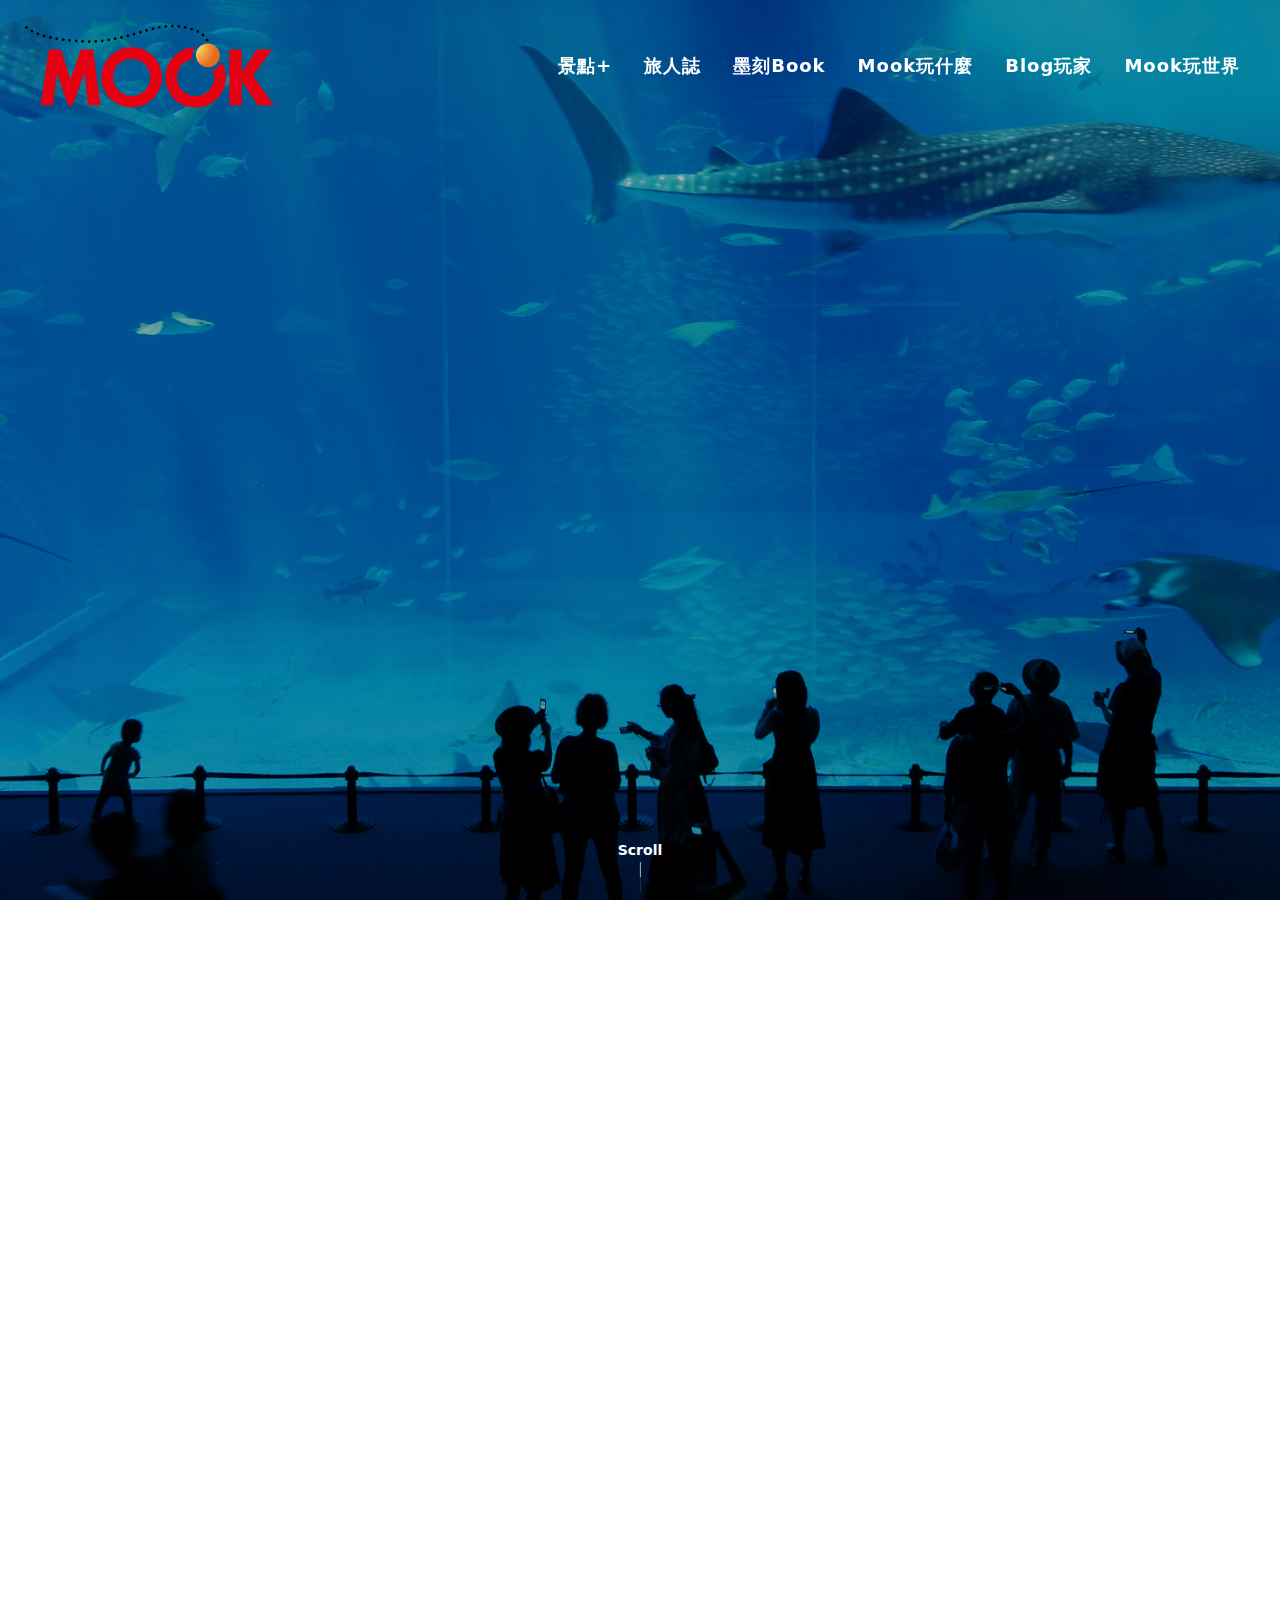
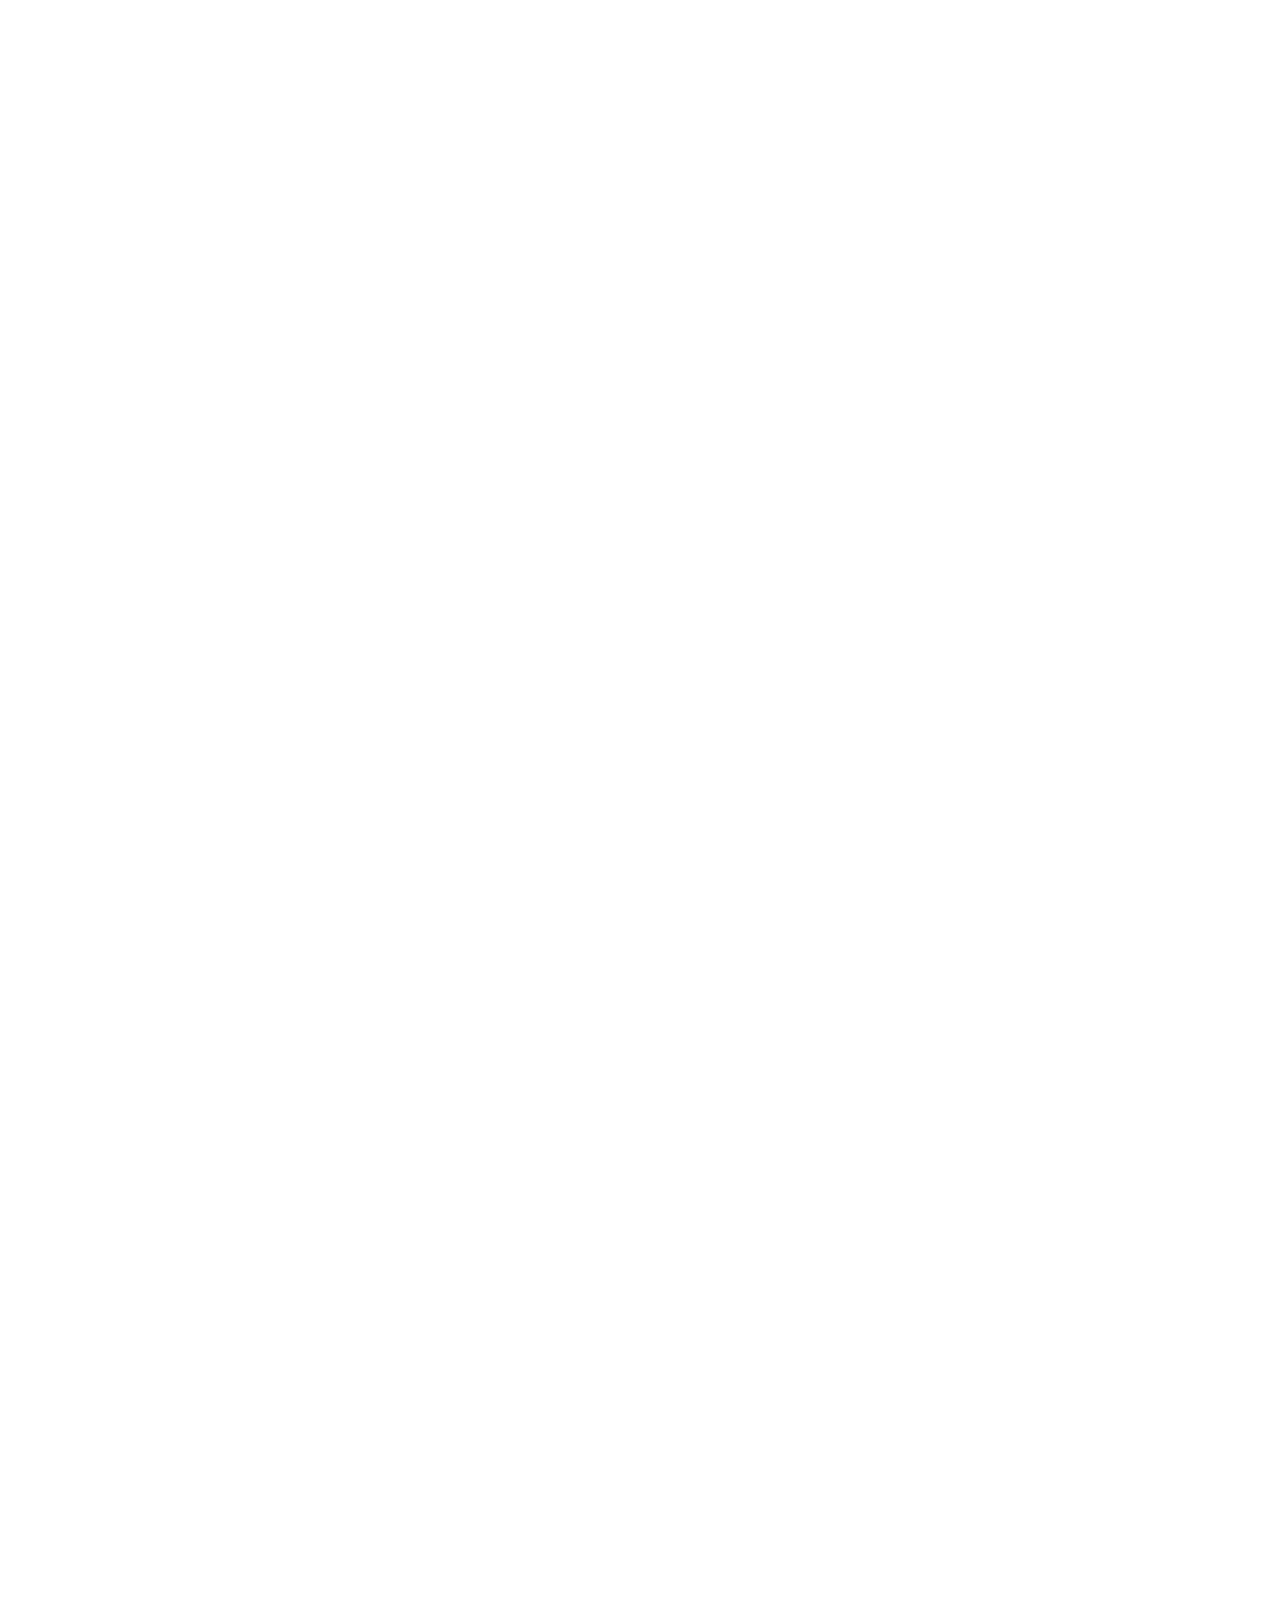
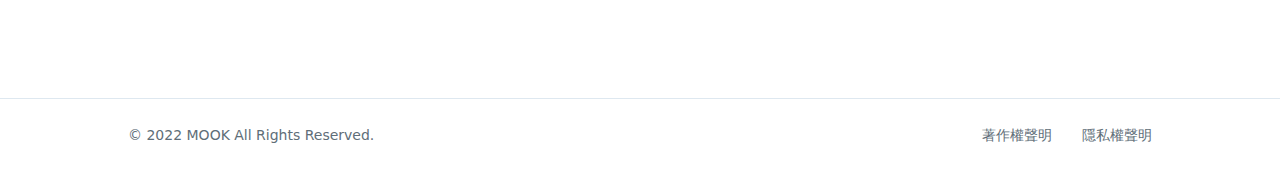
==== commit 2059edfd: "update" ====
--- a/index.html
+++ b/index.html
@@ -7,10 +7,10 @@
     <title>Mook Page</title>
     <link href="./plugins/splide.min.css" rel="stylesheet" />
     <link href="./plugins/aos.css" rel="stylesheet" />
-    <link href="./index.css" rel="stylesheet" />
+    <link href="./css/index.css" rel="stylesheet" />
     <script src="./plugins/splide.min.js"></script>
     <script src="./plugins/aos.js"></script>
-    <script defer src="./index.js"></script>
+    <script defer src="./js/index.js"></script>
   </head>
   <body>
     <!-- header -->
--- a/css/index.css
+++ b/css/index.css
@@ -0,0 +1,1855 @@
+/*! tailwindcss v2.2.19 | MIT License | https://tailwindcss.com */
+
+/*! modern-normalize v1.1.0 | MIT License | https://github.com/sindresorhus/modern-normalize */
+
+/*
+Document
+========
+*/
+
+/**
+Use a better box model (opinionated).
+*/
+
+*,
+::before,
+::after {
+  box-sizing: border-box;
+}
+
+/**
+Use a more readable tab size (opinionated).
+*/
+
+html {
+  -moz-tab-size: 4;
+  -o-tab-size: 4;
+     tab-size: 4;
+}
+
+/**
+1. Correct the line height in all browsers.
+2. Prevent adjustments of font size after orientation changes in iOS.
+*/
+
+html {
+  line-height: 1.15;
+  /* 1 */
+  -webkit-text-size-adjust: 100%;
+  /* 2 */
+}
+
+/*
+Sections
+========
+*/
+
+/**
+Remove the margin in all browsers.
+*/
+
+body {
+  margin: 0;
+}
+
+/**
+Improve consistency of default fonts in all browsers. (https://github.com/sindresorhus/modern-normalize/issues/3)
+*/
+
+body {
+  font-family:
+		system-ui,
+		-apple-system, /* Firefox supports this but not yet `system-ui` */
+		'Segoe UI',
+		Roboto,
+		Helvetica,
+		Arial,
+		sans-serif,
+		'Apple Color Emoji',
+		'Segoe UI Emoji';
+}
+
+/*
+Grouping content
+================
+*/
+
+/**
+1. Add the correct height in Firefox.
+2. Correct the inheritance of border color in Firefox. (https://bugzilla.mozilla.org/show_bug.cgi?id=190655)
+*/
+
+hr {
+  height: 0;
+  /* 1 */
+  color: inherit;
+  /* 2 */
+}
+
+/*
+Text-level semantics
+====================
+*/
+
+/**
+Add the correct text decoration in Chrome, Edge, and Safari.
+*/
+
+abbr[title] {
+  -webkit-text-decoration: underline dotted;
+          text-decoration: underline dotted;
+}
+
+/**
+Add the correct font weight in Edge and Safari.
+*/
+
+b,
+strong {
+  font-weight: bolder;
+}
+
+/**
+1. Improve consistency of default fonts in all browsers. (https://github.com/sindresorhus/modern-normalize/issues/3)
+2. Correct the odd 'em' font sizing in all browsers.
+*/
+
+code,
+kbd,
+samp,
+pre {
+  font-family:
+		ui-monospace,
+		SFMono-Regular,
+		Consolas,
+		'Liberation Mono',
+		Menlo,
+		monospace;
+  /* 1 */
+  font-size: 1em;
+  /* 2 */
+}
+
+/**
+Add the correct font size in all browsers.
+*/
+
+small {
+  font-size: 80%;
+}
+
+/**
+Prevent 'sub' and 'sup' elements from affecting the line height in all browsers.
+*/
+
+sub,
+sup {
+  font-size: 75%;
+  line-height: 0;
+  position: relative;
+  vertical-align: baseline;
+}
+
+sub {
+  bottom: -0.25em;
+}
+
+sup {
+  top: -0.5em;
+}
+
+/*
+Tabular data
+============
+*/
+
+/**
+1. Remove text indentation from table contents in Chrome and Safari. (https://bugs.chromium.org/p/chromium/issues/detail?id=999088, https://bugs.webkit.org/show_bug.cgi?id=201297)
+2. Correct table border color inheritance in all Chrome and Safari. (https://bugs.chromium.org/p/chromium/issues/detail?id=935729, https://bugs.webkit.org/show_bug.cgi?id=195016)
+*/
+
+table {
+  text-indent: 0;
+  /* 1 */
+  border-color: inherit;
+  /* 2 */
+}
+
+/*
+Forms
+=====
+*/
+
+/**
+1. Change the font styles in all browsers.
+2. Remove the margin in Firefox and Safari.
+*/
+
+button,
+input,
+optgroup,
+select,
+textarea {
+  font-family: inherit;
+  /* 1 */
+  font-size: 100%;
+  /* 1 */
+  line-height: 1.15;
+  /* 1 */
+  margin: 0;
+  /* 2 */
+}
+
+/**
+Remove the inheritance of text transform in Edge and Firefox.
+1. Remove the inheritance of text transform in Firefox.
+*/
+
+button,
+select {
+  /* 1 */
+  text-transform: none;
+}
+
+/**
+Correct the inability to style clickable types in iOS and Safari.
+*/
+
+button,
+[type='button'],
+[type='reset'],
+[type='submit'] {
+  -webkit-appearance: button;
+}
+
+/**
+Remove the inner border and padding in Firefox.
+*/
+
+::-moz-focus-inner {
+  border-style: none;
+  padding: 0;
+}
+
+/**
+Restore the focus styles unset by the previous rule.
+*/
+
+:-moz-focusring {
+  outline: 1px dotted ButtonText;
+}
+
+/**
+Remove the additional ':invalid' styles in Firefox.
+See: https://github.com/mozilla/gecko-dev/blob/2f9eacd9d3d995c937b4251a5557d95d494c9be1/layout/style/res/forms.css#L728-L737
+*/
+
+:-moz-ui-invalid {
+  box-shadow: none;
+}
+
+/**
+Remove the padding so developers are not caught out when they zero out 'fieldset' elements in all browsers.
+*/
+
+legend {
+  padding: 0;
+}
+
+/**
+Add the correct vertical alignment in Chrome and Firefox.
+*/
+
+progress {
+  vertical-align: baseline;
+}
+
+/**
+Correct the cursor style of increment and decrement buttons in Safari.
+*/
+
+::-webkit-inner-spin-button,
+::-webkit-outer-spin-button {
+  height: auto;
+}
+
+/**
+1. Correct the odd appearance in Chrome and Safari.
+2. Correct the outline style in Safari.
+*/
+
+[type='search'] {
+  -webkit-appearance: textfield;
+  /* 1 */
+  outline-offset: -2px;
+  /* 2 */
+}
+
+/**
+Remove the inner padding in Chrome and Safari on macOS.
+*/
+
+::-webkit-search-decoration {
+  -webkit-appearance: none;
+}
+
+/**
+1. Correct the inability to style clickable types in iOS and Safari.
+2. Change font properties to 'inherit' in Safari.
+*/
+
+::-webkit-file-upload-button {
+  -webkit-appearance: button;
+  /* 1 */
+  font: inherit;
+  /* 2 */
+}
+
+/*
+Interactive
+===========
+*/
+
+/*
+Add the correct display in Chrome and Safari.
+*/
+
+summary {
+  display: list-item;
+}
+
+/**
+ * Manually forked from SUIT CSS Base: https://github.com/suitcss/base
+ * A thin layer on top of normalize.css that provides a starting point more
+ * suitable for web applications.
+ */
+
+/**
+ * Removes the default spacing and border for appropriate elements.
+ */
+
+blockquote,
+dl,
+dd,
+h1,
+h2,
+h3,
+h4,
+h5,
+h6,
+hr,
+figure,
+p,
+pre {
+  margin: 0;
+}
+
+button {
+  background-color: transparent;
+  background-image: none;
+}
+
+fieldset {
+  margin: 0;
+  padding: 0;
+}
+
+ol,
+ul {
+  list-style: none;
+  margin: 0;
+  padding: 0;
+}
+
+/**
+ * Tailwind custom reset styles
+ */
+
+/**
+ * 1. Use the user's configured `sans` font-family (with Tailwind's default
+ *    sans-serif font stack as a fallback) as a sane default.
+ * 2. Use Tailwind's default "normal" line-height so the user isn't forced
+ *    to override it to ensure consistency even when using the default theme.
+ */
+
+html {
+  font-family: Inter, NotoSansTC, ui-sans-serif, system-ui, -apple-system, BlinkMacSystemFont, "Segoe UI", Roboto, "Helvetica Neue", Arial, "Noto Sans", sans-serif, "Apple Color Emoji", "Segoe UI Emoji", "Segoe UI Symbol", "Noto Color Emoji";
+  /* 1 */
+  line-height: 1.5;
+  /* 2 */
+}
+
+/**
+ * Inherit font-family and line-height from `html` so users can set them as
+ * a class directly on the `html` element.
+ */
+
+body {
+  font-family: inherit;
+  line-height: inherit;
+}
+
+/**
+ * 1. Prevent padding and border from affecting element width.
+ *
+ *    We used to set this in the html element and inherit from
+ *    the parent element for everything else. This caused issues
+ *    in shadow-dom-enhanced elements like <details> where the content
+ *    is wrapped by a div with box-sizing set to `content-box`.
+ *
+ *    https://github.com/mozdevs/cssremedy/issues/4
+ *
+ *
+ * 2. Allow adding a border to an element by just adding a border-width.
+ *
+ *    By default, the way the browser specifies that an element should have no
+ *    border is by setting it's border-style to `none` in the user-agent
+ *    stylesheet.
+ *
+ *    In order to easily add borders to elements by just setting the `border-width`
+ *    property, we change the default border-style for all elements to `solid`, and
+ *    use border-width to hide them instead. This way our `border` utilities only
+ *    need to set the `border-width` property instead of the entire `border`
+ *    shorthand, making our border utilities much more straightforward to compose.
+ *
+ *    https://github.com/tailwindcss/tailwindcss/pull/116
+ */
+
+*,
+::before,
+::after {
+  box-sizing: border-box;
+  /* 1 */
+  border-width: 0;
+  /* 2 */
+  border-style: solid;
+  /* 2 */
+  border-color: currentColor;
+  /* 2 */
+}
+
+/*
+ * Ensure horizontal rules are visible by default
+ */
+
+hr {
+  border-top-width: 1px;
+}
+
+/**
+ * Undo the `border-style: none` reset that Normalize applies to images so that
+ * our `border-{width}` utilities have the expected effect.
+ *
+ * The Normalize reset is unnecessary for us since we default the border-width
+ * to 0 on all elements.
+ *
+ * https://github.com/tailwindcss/tailwindcss/issues/362
+ */
+
+img {
+  border-style: solid;
+}
+
+textarea {
+  resize: vertical;
+}
+
+input::-moz-placeholder, textarea::-moz-placeholder {
+  opacity: 1;
+  color: #9ca3af;
+}
+
+input::placeholder,
+textarea::placeholder {
+  opacity: 1;
+  color: #9ca3af;
+}
+
+button,
+[role="button"] {
+  cursor: pointer;
+}
+
+/**
+ * Override legacy focus reset from Normalize with modern Firefox focus styles.
+ *
+ * This is actually an improvement over the new defaults in Firefox in our testing,
+ * as it triggers the better focus styles even for links, which still use a dotted
+ * outline in Firefox by default.
+ */
+
+:-moz-focusring {
+  outline: auto;
+}
+
+table {
+  border-collapse: collapse;
+}
+
+h1,
+h2,
+h3,
+h4,
+h5,
+h6 {
+  font-size: inherit;
+  font-weight: inherit;
+}
+
+/**
+ * Reset links to optimize for opt-in styling instead of
+ * opt-out.
+ */
+
+a {
+  color: inherit;
+  text-decoration: inherit;
+}
+
+/**
+ * Reset form element properties that are easy to forget to
+ * style explicitly so you don't inadvertently introduce
+ * styles that deviate from your design system. These styles
+ * supplement a partial reset that is already applied by
+ * normalize.css.
+ */
+
+button,
+input,
+optgroup,
+select,
+textarea {
+  padding: 0;
+  line-height: inherit;
+  color: inherit;
+}
+
+/**
+ * Use the configured 'mono' font family for elements that
+ * are expected to be rendered with a monospace font, falling
+ * back to the system monospace stack if there is no configured
+ * 'mono' font family.
+ */
+
+pre,
+code,
+kbd,
+samp {
+  font-family: ui-monospace, SFMono-Regular, Menlo, Monaco, Consolas, "Liberation Mono", "Courier New", monospace;
+}
+
+/**
+ * 1. Make replaced elements `display: block` by default as that's
+ *    the behavior you want almost all of the time. Inspired by
+ *    CSS Remedy, with `svg` added as well.
+ *
+ *    https://github.com/mozdevs/cssremedy/issues/14
+ * 
+ * 2. Add `vertical-align: middle` to align replaced elements more
+ *    sensibly by default when overriding `display` by adding a
+ *    utility like `inline`.
+ *
+ *    This can trigger a poorly considered linting error in some
+ *    tools but is included by design.
+ * 
+ *    https://github.com/jensimmons/cssremedy/issues/14#issuecomment-634934210
+ */
+
+img,
+svg,
+video,
+canvas,
+audio,
+iframe,
+embed,
+object {
+  display: block;
+  /* 1 */
+  vertical-align: middle;
+  /* 2 */
+}
+
+/**
+ * Constrain images and videos to the parent width and preserve
+ * their intrinsic aspect ratio.
+ *
+ * https://github.com/mozdevs/cssremedy/issues/14
+ */
+
+img,
+video {
+  max-width: 100%;
+  height: auto;
+}
+
+/**
+ * Ensure the default browser behavior of the `hidden` attribute.
+ */
+
+[hidden] {
+  display: none;
+}
+
+*, ::before, ::after {
+  --tw-translate-x: 0;
+  --tw-translate-y: 0;
+  --tw-rotate: 0;
+  --tw-skew-x: 0;
+  --tw-skew-y: 0;
+  --tw-scale-x: 1;
+  --tw-scale-y: 1;
+  --tw-transform: translateX(var(--tw-translate-x)) translateY(var(--tw-translate-y)) rotate(var(--tw-rotate)) skewX(var(--tw-skew-x)) skewY(var(--tw-skew-y)) scaleX(var(--tw-scale-x)) scaleY(var(--tw-scale-y));
+  --tw-border-opacity: 1;
+  border-color: rgba(229, 231, 235, var(--tw-border-opacity));
+  --tw-ring-offset-shadow: 0 0 #0000;
+  --tw-ring-shadow: 0 0 #0000;
+  --tw-shadow: 0 0 #0000;
+}
+
+@font-face {
+  font-family: "Inter";
+
+  font-weight: 400;
+
+  src: url("./fonts/Inter-Regular.ttf") format("woff2");
+}
+
+@font-face {
+  font-family: "Inter";
+
+  font-weight: 600;
+
+  src: url("./fonts/Inter-SemiBold.ttf") format("woff2");
+}
+
+@font-face {
+  font-family: "NotoSansTC";
+
+  font-weight: 300;
+
+  src: url("./fonts/NotoSansTC-Light.otf") format("woff2");
+}
+
+@font-face {
+  font-family: "NotoSansTC";
+
+  font-weight: 400;
+
+  src: url("./fonts/NotoSansTC-Regular.otf") format("woff2");
+}
+
+@font-face {
+  font-family: "NotoSansTC";
+
+  font-weight: 500;
+
+  src: url("./fonts/NotoSansTC-Medium.otf") format("woff2");
+}
+
+@font-face {
+  font-family: "NotoSansTC";
+
+  font-weight: 700;
+
+  src: url("./fonts/NotoSansTC-Bold.otf") format("woff2");
+}
+
+html {
+  scroll-padding-top: 60px !important;
+}
+
+@media (min-width: 1024px) {
+  html {
+    scroll-padding-top: 160px !important;
+  }
+}
+
+body {
+  font-family: Inter, NotoSansTC, ui-sans-serif, system-ui, -apple-system, BlinkMacSystemFont, "Segoe UI", Roboto, "Helvetica Neue", Arial, "Noto Sans", sans-serif, "Apple Color Emoji", "Segoe UI Emoji", "Segoe UI Symbol", "Noto Color Emoji";
+  -webkit-font-smoothing: antialiased;
+  -moz-osx-font-smoothing: grayscale;
+}
+
+.header-active {
+  --tw-bg-opacity: 1;
+  background-color: rgba(255, 255, 255, var(--tw-bg-opacity));
+}
+
+.bg-shadow {
+  display: none;
+}
+
+.header-active .bg-shadow {
+  position: fixed;
+  top: 55px;
+  left: 0px;
+  display: block;
+  height: 100vh;
+  width: 100vw;
+  --tw-bg-opacity: 1;
+  background-color: rgba(0, 0, 0, var(--tw-bg-opacity));
+  --tw-bg-opacity: 0.7;
+}
+
+.header-scrolled {
+  align-items: center !important;
+  --tw-bg-opacity: 1 !important;
+  background-color: rgba(239, 242, 245, var(--tw-bg-opacity)) !important;
+  padding-top: 1rem !important;
+  padding-bottom: 1rem !important;
+}
+
+.header-scrolled .logo {
+  max-width: 100px;
+}
+
+@media (min-width: 1024px) {
+  .header-scrolled .logo {
+    max-width: 165px !important;
+  }
+}
+
+.header-scrolled .menuIcon span {
+  --tw-bg-opacity: 1 !important;
+  background-color: rgba(0, 0, 0, var(--tw-bg-opacity)) !important;
+}
+
+.header-scrolled .navbar a {
+  --tw-text-opacity: 1 !important;
+  color: rgba(26, 37, 43, var(--tw-text-opacity)) !important;
+}
+
+.header-scrolled .navbar a:hover {
+  --tw-border-opacity: 1 !important;
+  border-color: rgba(29, 32, 136, var(--tw-border-opacity)) !important;
+  --tw-text-opacity: 1 !important;
+  color: rgba(29, 32, 136, var(--tw-text-opacity)) !important;
+}
+
+.menuIcon-active span:nth-child(1) {
+  position: absolute;
+  top: 0px;
+  left: 0px;
+  margin-top: 0px !important;
+  width: 2.5rem;
+  --tw-rotate: 45deg;
+  transform: var(--tw-transform);
+  --tw-bg-opacity: 1;
+  background-color: rgba(26, 37, 43, var(--tw-bg-opacity));
+}
+
+.menuIcon-active span:nth-child(2) {
+  opacity: 0;
+}
+
+.menuIcon-active span:nth-child(3) {
+  position: absolute;
+  top: 0px;
+  right: 0px;
+  margin-top: 0px !important;
+  width: 2.5rem;
+  --tw-rotate: -45deg;
+  transform: var(--tw-transform);
+  --tw-bg-opacity: 1;
+  background-color: rgba(26, 37, 43, var(--tw-bg-opacity));
+}
+
+.navbar {
+  visibility: hidden;
+  position: fixed;
+  top: 55px;
+  left: 0px;
+  width: 100%;
+  --tw-bg-opacity: 1;
+  background-color: rgba(255, 255, 255, var(--tw-bg-opacity));
+  opacity: 0;
+  transition-duration: 200ms;
+}
+
+@media (min-width: 1024px) {
+  .navbar {
+    visibility: visible;
+  }
+
+  .navbar {
+    position: static;
+  }
+
+  .navbar {
+    display: block;
+  }
+
+  .navbar {
+    width: auto;
+  }
+
+  .navbar {
+    background-color: transparent;
+  }
+
+  .navbar {
+    opacity: 1;
+  }
+}
+
+.navbar-active {
+  visibility: visible !important;
+  z-index: 10;
+  opacity: 1 !important;
+}
+
+.show {
+  visibility: visible !important;
+  opacity: 1 !important;
+}
+
+.pointer-events-none {
+  pointer-events: none;
+}
+
+.invisible {
+  visibility: hidden;
+}
+
+.fixed {
+  position: fixed;
+}
+
+.absolute {
+  position: absolute;
+}
+
+.relative {
+  position: relative;
+}
+
+.inset-0 {
+  top: 0px;
+  right: 0px;
+  bottom: 0px;
+  left: 0px;
+}
+
+.top-0 {
+  top: 0px;
+}
+
+.left-0 {
+  left: 0px;
+}
+
+.top-14 {
+  top: 3.5rem;
+}
+
+.bottom-\[8px\] {
+  bottom: 8px;
+}
+
+.left-1\/2 {
+  left: 50%;
+}
+
+.right-6 {
+  right: 1.5rem;
+}
+
+.bottom-8 {
+  bottom: 2rem;
+}
+
+.z-30 {
+  z-index: 30;
+}
+
+.z-\[2\] {
+  z-index: 2;
+}
+
+.mx-auto {
+  margin-left: auto;
+  margin-right: auto;
+}
+
+.mt-\[6px\] {
+  margin-top: 6px;
+}
+
+.mt-2 {
+  margin-top: 0.5rem;
+}
+
+.mt-4 {
+  margin-top: 1rem;
+}
+
+.mt-3 {
+  margin-top: 0.75rem;
+}
+
+.mt-1 {
+  margin-top: 0.25rem;
+}
+
+.mb-8 {
+  margin-bottom: 2rem;
+}
+
+.mb-12 {
+  margin-bottom: 3rem;
+}
+
+.mt-6 {
+  margin-top: 1.5rem;
+}
+
+.block {
+  display: block;
+}
+
+.inline-block {
+  display: inline-block;
+}
+
+.flex {
+  display: flex;
+}
+
+.hidden {
+  display: none;
+}
+
+.h-6 {
+  height: 1.5rem;
+}
+
+.h-\[2px\] {
+  height: 2px;
+}
+
+.h-\[280px\] {
+  height: 280px;
+}
+
+.h-full {
+  height: 100%;
+}
+
+.\!h-full {
+  height: 100% !important;
+}
+
+.h-\[30px\] {
+  height: 30px;
+}
+
+.h-\[10px\] {
+  height: 10px;
+}
+
+.h-10 {
+  height: 2.5rem;
+}
+
+.h-\[120px\] {
+  height: 120px;
+}
+
+.h-\[100px\] {
+  height: 100px;
+}
+
+.h-\[45px\] {
+  height: 45px;
+}
+
+.h-9 {
+  height: 2.25rem;
+}
+
+.h-\[44px\] {
+  height: 44px;
+}
+
+.h-\[70px\] {
+  height: 70px;
+}
+
+.h-\[94px\] {
+  height: 94px;
+}
+
+.h-\[90px\] {
+  height: 90px;
+}
+
+.h-\[54px\] {
+  height: 54px;
+}
+
+.w-full {
+  width: 100%;
+}
+
+.w-auto {
+  width: auto;
+}
+
+.w-6 {
+  width: 1.5rem;
+}
+
+.w-px {
+  width: 1px;
+}
+
+.w-\[10px\] {
+  width: 10px;
+}
+
+.w-10 {
+  width: 2.5rem;
+}
+
+.w-\[300px\] {
+  width: 300px;
+}
+
+.w-\[175px\] {
+  width: 175px;
+}
+
+.w-\[121px\] {
+  width: 121px;
+}
+
+.w-9 {
+  width: 2.25rem;
+}
+
+.w-\[158px\] {
+  width: 158px;
+}
+
+.w-\[176px\] {
+  width: 176px;
+}
+
+.w-\[94px\] {
+  width: 94px;
+}
+
+.w-\[120px\] {
+  width: 120px;
+}
+
+.w-\[146px\] {
+  width: 146px;
+}
+
+.w-3 {
+  width: 0.75rem;
+}
+
+.\!max-w-\[100px\] {
+  max-width: 100px !important;
+}
+
+.max-w-5xl {
+  max-width: 64rem;
+}
+
+.origin-top-left {
+  transform-origin: top left;
+}
+
+.origin-top-right {
+  transform-origin: top right;
+}
+
+.-translate-x-1\/2 {
+  --tw-translate-x: -50%;
+  transform: var(--tw-transform);
+}
+
+.transform {
+  transform: var(--tw-transform);
+}
+
+@-webkit-keyframes title {
+  0% {
+    transform: translateY(-20px);
+    opacity: 0%;
+  }
+
+  100% {
+    transform: translateY(0px);
+    opacity: 100%;
+  }
+}
+
+@keyframes title {
+  0% {
+    transform: translateY(-20px);
+    opacity: 0%;
+  }
+
+  100% {
+    transform: translateY(0px);
+    opacity: 100%;
+  }
+}
+
+.animate-title {
+  -webkit-animation: title 0.7s 0.5s ease-in-out forwards;
+          animation: title 0.7s 0.5s ease-in-out forwards;
+}
+
+.flex-col {
+  flex-direction: column;
+}
+
+.flex-col-reverse {
+  flex-direction: column-reverse;
+}
+
+.flex-wrap {
+  flex-wrap: wrap;
+}
+
+.items-center {
+  align-items: center;
+}
+
+.justify-center {
+  justify-content: center;
+}
+
+.justify-between {
+  justify-content: space-between;
+}
+
+.gap-x-10 {
+  -moz-column-gap: 2.5rem;
+       column-gap: 2.5rem;
+}
+
+.gap-y-10 {
+  row-gap: 2.5rem;
+}
+
+.space-y-\[6px\] > :not([hidden]) ~ :not([hidden]) {
+  --tw-space-y-reverse: 0;
+  margin-top: calc(6px * calc(1 - var(--tw-space-y-reverse)));
+  margin-bottom: calc(6px * var(--tw-space-y-reverse));
+}
+
+.space-y-8 > :not([hidden]) ~ :not([hidden]) {
+  --tw-space-y-reverse: 0;
+  margin-top: calc(2rem * calc(1 - var(--tw-space-y-reverse)));
+  margin-bottom: calc(2rem * var(--tw-space-y-reverse));
+}
+
+.space-y-\[2px\] > :not([hidden]) ~ :not([hidden]) {
+  --tw-space-y-reverse: 0;
+  margin-top: calc(2px * calc(1 - var(--tw-space-y-reverse)));
+  margin-bottom: calc(2px * var(--tw-space-y-reverse));
+}
+
+.space-y-4 > :not([hidden]) ~ :not([hidden]) {
+  --tw-space-y-reverse: 0;
+  margin-top: calc(1rem * calc(1 - var(--tw-space-y-reverse)));
+  margin-bottom: calc(1rem * var(--tw-space-y-reverse));
+}
+
+.space-x-2 > :not([hidden]) ~ :not([hidden]) {
+  --tw-space-x-reverse: 0;
+  margin-right: calc(0.5rem * var(--tw-space-x-reverse));
+  margin-left: calc(0.5rem * calc(1 - var(--tw-space-x-reverse)));
+}
+
+.space-x-\[9px\] > :not([hidden]) ~ :not([hidden]) {
+  --tw-space-x-reverse: 0;
+  margin-right: calc(9px * var(--tw-space-x-reverse));
+  margin-left: calc(9px * calc(1 - var(--tw-space-x-reverse)));
+}
+
+.space-x-\[24px\] > :not([hidden]) ~ :not([hidden]) {
+  --tw-space-x-reverse: 0;
+  margin-right: calc(24px * var(--tw-space-x-reverse));
+  margin-left: calc(24px * calc(1 - var(--tw-space-x-reverse)));
+}
+
+.space-x-4 > :not([hidden]) ~ :not([hidden]) {
+  --tw-space-x-reverse: 0;
+  margin-right: calc(1rem * var(--tw-space-x-reverse));
+  margin-left: calc(1rem * calc(1 - var(--tw-space-x-reverse)));
+}
+
+.space-x-\[6px\] > :not([hidden]) ~ :not([hidden]) {
+  --tw-space-x-reverse: 0;
+  margin-right: calc(6px * var(--tw-space-x-reverse));
+  margin-left: calc(6px * calc(1 - var(--tw-space-x-reverse)));
+}
+
+.space-x-\[30px\] > :not([hidden]) ~ :not([hidden]) {
+  --tw-space-x-reverse: 0;
+  margin-right: calc(30px * var(--tw-space-x-reverse));
+  margin-left: calc(30px * calc(1 - var(--tw-space-x-reverse)));
+}
+
+.overflow-hidden {
+  overflow: hidden;
+}
+
+.whitespace-nowrap {
+  white-space: nowrap;
+}
+
+.rounded-full {
+  border-radius: 9999px;
+}
+
+.rounded-2xl {
+  border-radius: 1rem;
+}
+
+.border {
+  border-width: 1px;
+}
+
+.border-b {
+  border-bottom-width: 1px;
+}
+
+.border-t {
+  border-top-width: 1px;
+}
+
+.border-transparent {
+  border-color: transparent;
+}
+
+.border-\[\#dee8f0\] {
+  --tw-border-opacity: 1;
+  border-color: rgba(222, 232, 240, var(--tw-border-opacity));
+}
+
+.border-primary {
+  --tw-border-opacity: 1;
+  border-color: rgba(26, 37, 43, var(--tw-border-opacity));
+}
+
+.bg-white {
+  --tw-bg-opacity: 1;
+  background-color: rgba(255, 255, 255, var(--tw-bg-opacity));
+}
+
+.bg-secondary-orange {
+  --tw-bg-opacity: 1;
+  background-color: rgba(240, 131, 0, var(--tw-bg-opacity));
+}
+
+.bg-secondary-red {
+  --tw-bg-opacity: 1;
+  background-color: rgba(230, 0, 18, var(--tw-bg-opacity));
+}
+
+.bg-primary-light {
+  --tw-bg-opacity: 1;
+  background-color: rgba(96, 110, 120, var(--tw-bg-opacity));
+}
+
+.bg-secondary-grayBlue {
+  --tw-bg-opacity: 1;
+  background-color: rgba(239, 242, 245, var(--tw-bg-opacity));
+}
+
+.bg-cover {
+  background-size: cover;
+}
+
+.bg-fixed {
+  background-attachment: fixed;
+}
+
+.bg-center {
+  background-position: center;
+}
+
+.bg-no-repeat {
+  background-repeat: no-repeat;
+}
+
+.fill-current {
+  fill: currentColor;
+}
+
+.stroke-current {
+  stroke: currentColor;
+}
+
+.px-4 {
+  padding-left: 1rem;
+  padding-right: 1rem;
+}
+
+.py-8 {
+  padding-top: 2rem;
+  padding-bottom: 2rem;
+}
+
+.px-6 {
+  padding-left: 1.5rem;
+  padding-right: 1.5rem;
+}
+
+.px-\[22px\] {
+  padding-left: 22px;
+  padding-right: 22px;
+}
+
+.px-\[42px\] {
+  padding-left: 42px;
+  padding-right: 42px;
+}
+
+.px-\[21px\] {
+  padding-left: 21px;
+  padding-right: 21px;
+}
+
+.py-6 {
+  padding-top: 1.5rem;
+  padding-bottom: 1.5rem;
+}
+
+.pt-\[10px\] {
+  padding-top: 10px;
+}
+
+.pb-3 {
+  padding-bottom: 0.75rem;
+}
+
+.pb-1 {
+  padding-bottom: 0.25rem;
+}
+
+.pt-7 {
+  padding-top: 1.75rem;
+}
+
+.pb-9 {
+  padding-bottom: 2.25rem;
+}
+
+.text-center {
+  text-align: center;
+}
+
+.font-inter {
+  font-family: Inter, ui-sans-serif, system-ui, -apple-system, BlinkMacSystemFont, "Segoe UI", Roboto, "Helvetica Neue", Arial, "Noto Sans", sans-serif, "Apple Color Emoji", "Segoe UI Emoji", "Segoe UI Symbol", "Noto Color Emoji";
+}
+
+.text-xl {
+  font-size: 1.25rem;
+  line-height: 1.75rem;
+}
+
+.text-\[28px\] {
+  font-size: 28px;
+}
+
+.text-sm {
+  font-size: 0.875rem;
+  line-height: 1.25rem;
+}
+
+.text-xs {
+  font-size: 0.75rem;
+  line-height: 1rem;
+}
+
+.text-base {
+  font-size: 1rem;
+  line-height: 1.5rem;
+}
+
+.font-bold {
+  font-weight: 700;
+}
+
+.font-medium {
+  font-weight: 500;
+}
+
+.font-semibold {
+  font-weight: 600;
+}
+
+.leading-\[30px\] {
+  line-height: 30px;
+}
+
+.leading-\[28px\] {
+  line-height: 28px;
+}
+
+.leading-\[16px\] {
+  line-height: 16px;
+}
+
+.leading-\[36px\] {
+  line-height: 36px;
+}
+
+.leading-\[24px\] {
+  line-height: 24px;
+}
+
+.leading-\[32px\] {
+  line-height: 32px;
+}
+
+.leading-\[40px\] {
+  line-height: 40px;
+}
+
+.tracking-\[1px\] {
+  letter-spacing: 1px;
+}
+
+.tracking-\[2\.4px\] {
+  letter-spacing: 2.4px;
+}
+
+.tracking-\[2px\] {
+  letter-spacing: 2px;
+}
+
+.tracking-\[0\.5px\] {
+  letter-spacing: 0.5px;
+}
+
+.\!text-secondary-blue {
+  --tw-text-opacity: 1 !important;
+  color: rgba(29, 32, 136, var(--tw-text-opacity)) !important;
+}
+
+.text-primary {
+  --tw-text-opacity: 1;
+  color: rgba(26, 37, 43, var(--tw-text-opacity));
+}
+
+.text-white {
+  --tw-text-opacity: 1;
+  color: rgba(255, 255, 255, var(--tw-text-opacity));
+}
+
+.text-secondary-red {
+  --tw-text-opacity: 1;
+  color: rgba(230, 0, 18, var(--tw-text-opacity));
+}
+
+.text-secondary-blue {
+  --tw-text-opacity: 1;
+  color: rgba(29, 32, 136, var(--tw-text-opacity));
+}
+
+.text-primary-light {
+  --tw-text-opacity: 1;
+  color: rgba(96, 110, 120, var(--tw-text-opacity));
+}
+
+.opacity-0 {
+  opacity: 0;
+}
+
+.duration-200 {
+  transition-duration: 200ms;
+}
+
+.duration-300 {
+  transition-duration: 300ms;
+}
+
+.ease-in {
+  transition-timing-function: cubic-bezier(0.4, 0, 1, 1);
+}
+
+.ease-in-out {
+  transition-timing-function: cubic-bezier(0.4, 0, 0.2, 1);
+}
+
+/* 基礎共用 */
+
+.before\:absolute::before {
+  content: "";
+  position: absolute;
+}
+
+.before\:inset-0::before {
+  content: "";
+  top: 0px;
+  right: 0px;
+  bottom: 0px;
+  left: 0px;
+}
+
+.before\:z-\[1\]::before {
+  content: "";
+  z-index: 1;
+}
+
+.before\:block::before {
+  content: "";
+  display: block;
+}
+
+.before\:h-full::before {
+  content: "";
+  height: 100%;
+}
+
+.before\:w-full::before {
+  content: "";
+  width: 100%;
+}
+
+.before\:w-px::before {
+  content: "";
+  width: 1px;
+}
+
+.before\:bg-black::before {
+  content: "";
+  --tw-bg-opacity: 1;
+  background-color: rgba(0, 0, 0, var(--tw-bg-opacity));
+}
+
+.before\:bg-white::before {
+  content: "";
+  --tw-bg-opacity: 1;
+  background-color: rgba(255, 255, 255, var(--tw-bg-opacity));
+}
+
+.before\:bg-opacity-20::before {
+  content: "";
+  --tw-bg-opacity: 0.2;
+}
+
+.before\:opacity-30::before {
+  content: "";
+  opacity: 0.3;
+}
+
+.after\:absolute::after {
+  content: "";
+  position: absolute;
+}
+
+.after\:block::after {
+  content: "";
+  display: block;
+}
+
+.after\:h-1\/2::after {
+  content: "";
+  height: 50%;
+}
+
+.after\:w-px::after {
+  content: "";
+  width: 1px;
+}
+
+@-webkit-keyframes scroll {
+  0%, 100% {
+    top: -100%;
+  }
+
+  100% {
+    top: 100%;
+  }
+}
+
+@keyframes scroll {
+  0%, 100% {
+    top: -100%;
+  }
+
+  100% {
+    top: 100%;
+  }
+}
+
+.after\:animate-scroll::after {
+  content: "";
+  -webkit-animation: scroll 1.5s ease-in infinite;
+          animation: scroll 1.5s ease-in infinite;
+}
+
+.after\:bg-white::after {
+  content: "";
+  --tw-bg-opacity: 1;
+  background-color: rgba(255, 255, 255, var(--tw-bg-opacity));
+}
+
+.hover\:-translate-y-2:hover {
+  --tw-translate-y: -0.5rem;
+  transform: var(--tw-transform);
+}
+
+.hover\:border-white:hover {
+  --tw-border-opacity: 1;
+  border-color: rgba(255, 255, 255, var(--tw-border-opacity));
+}
+
+.hover\:bg-secondary-blue:hover {
+  --tw-bg-opacity: 1;
+  background-color: rgba(29, 32, 136, var(--tw-bg-opacity));
+}
+
+.hover\:bg-primary:hover {
+  --tw-bg-opacity: 1;
+  background-color: rgba(26, 37, 43, var(--tw-bg-opacity));
+}
+
+.hover\:text-white:hover {
+  --tw-text-opacity: 1;
+  color: rgba(255, 255, 255, var(--tw-text-opacity));
+}
+
+.hover\:shadow:hover {
+  --tw-shadow: 0 10px 16px 0 rgba(26, 37, 42, 0.12);
+  box-shadow: var(--tw-ring-offset-shadow, 0 0 #0000), var(--tw-ring-shadow, 0 0 #0000), var(--tw-shadow);
+}
+
+.group:hover .group-hover\:h-\[54px\] {
+  height: 54px;
+}
+
+@media (min-width: 1024px) {
+  .xl\:top-\[133px\] {
+    top: 133px;
+  }
+
+  .xl\:right-8 {
+    right: 2rem;
+  }
+
+  .xl\:ml-\[-15px\] {
+    margin-left: -15px;
+  }
+
+  .xl\:mt-0 {
+    margin-top: 0px;
+  }
+
+  .xl\:mt-6 {
+    margin-top: 1.5rem;
+  }
+
+  .xl\:mt-4 {
+    margin-top: 1rem;
+  }
+
+  .xl\:mt-2 {
+    margin-top: 0.5rem;
+  }
+
+  .xl\:\!mt-\[26px\] {
+    margin-top: 26px !important;
+  }
+
+  .xl\:mb-10 {
+    margin-bottom: 2.5rem;
+  }
+
+  .xl\:mt-\[44px\] {
+    margin-top: 44px;
+  }
+
+  .xl\:mb-16 {
+    margin-bottom: 4rem;
+  }
+
+  .xl\:block {
+    display: block;
+  }
+
+  .xl\:grid {
+    display: grid;
+  }
+
+  .xl\:hidden {
+    display: none;
+  }
+
+  .xl\:h-screen {
+    height: 100vh;
+  }
+
+  .xl\:h-14 {
+    height: 3.5rem;
+  }
+
+  .xl\:h-\[250px\] {
+    height: 250px;
+  }
+
+  .xl\:w-auto {
+    width: auto;
+  }
+
+  .xl\:w-14 {
+    width: 3.5rem;
+  }
+
+  .xl\:\!max-w-\[249px\] {
+    max-width: 249px !important;
+  }
+
+  .xl\:grid-cols-3 {
+    grid-template-columns: repeat(3, minmax(0, 1fr));
+  }
+
+  .xl\:flex-row {
+    flex-direction: row;
+  }
+
+  .xl\:justify-start {
+    justify-content: flex-start;
+  }
+
+  .xl\:gap-y-12 {
+    row-gap: 3rem;
+  }
+
+  .xl\:space-x-8 > :not([hidden]) ~ :not([hidden]) {
+    --tw-space-x-reverse: 0;
+    margin-right: calc(2rem * var(--tw-space-x-reverse));
+    margin-left: calc(2rem * calc(1 - var(--tw-space-x-reverse)));
+  }
+
+  .xl\:space-y-0 > :not([hidden]) ~ :not([hidden]) {
+    --tw-space-y-reverse: 0;
+    margin-top: calc(0px * calc(1 - var(--tw-space-y-reverse)));
+    margin-bottom: calc(0px * var(--tw-space-y-reverse));
+  }
+
+  .xl\:space-x-16 > :not([hidden]) ~ :not([hidden]) {
+    --tw-space-x-reverse: 0;
+    margin-right: calc(4rem * var(--tw-space-x-reverse));
+    margin-left: calc(4rem * calc(1 - var(--tw-space-x-reverse)));
+  }
+
+  .xl\:space-y-8 > :not([hidden]) ~ :not([hidden]) {
+    --tw-space-y-reverse: 0;
+    margin-top: calc(2rem * calc(1 - var(--tw-space-y-reverse)));
+    margin-bottom: calc(2rem * var(--tw-space-y-reverse));
+  }
+
+  .xl\:space-x-\[34px\] > :not([hidden]) ~ :not([hidden]) {
+    --tw-space-x-reverse: 0;
+    margin-right: calc(34px * var(--tw-space-x-reverse));
+    margin-left: calc(34px * calc(1 - var(--tw-space-x-reverse)));
+  }
+
+  .xl\:space-y-3 > :not([hidden]) ~ :not([hidden]) {
+    --tw-space-y-reverse: 0;
+    margin-top: calc(0.75rem * calc(1 - var(--tw-space-y-reverse)));
+    margin-bottom: calc(0.75rem * var(--tw-space-y-reverse));
+  }
+
+  .xl\:p-0 {
+    padding: 0px;
+  }
+
+  .xl\:px-10 {
+    padding-left: 2.5rem;
+    padding-right: 2.5rem;
+  }
+
+  .xl\:py-6 {
+    padding-top: 1.5rem;
+    padding-bottom: 1.5rem;
+  }
+
+  .xl\:py-10 {
+    padding-top: 2.5rem;
+    padding-bottom: 2.5rem;
+  }
+
+  .xl\:px-0 {
+    padding-left: 0px;
+    padding-right: 0px;
+  }
+
+  .xl\:py-7 {
+    padding-top: 1.75rem;
+    padding-bottom: 1.75rem;
+  }
+
+  .xl\:text-left {
+    text-align: left;
+  }
+
+  .xl\:text-lg {
+    font-size: 1.125rem;
+    line-height: 1.75rem;
+  }
+
+  .xl\:text-5xl {
+    font-size: 3rem;
+    line-height: 1;
+  }
+
+  .xl\:text-\[22px\] {
+    font-size: 22px;
+  }
+
+  .xl\:text-sm {
+    font-size: 0.875rem;
+    line-height: 1.25rem;
+  }
+
+  .xl\:text-\[32px\] {
+    font-size: 32px;
+  }
+
+  .xl\:text-base {
+    font-size: 1rem;
+    line-height: 1.5rem;
+  }
+
+  .xl\:leading-\[32px\] {
+    line-height: 32px;
+  }
+
+  .xl\:leading-\[48px\] {
+    line-height: 48px;
+  }
+
+  .xl\:leading-\[22px\] {
+    line-height: 22px;
+  }
+
+  .xl\:leading-\[40px\] {
+    line-height: 40px;
+  }
+
+  .xl\:leading-\[28px\] {
+    line-height: 28px;
+  }
+
+  .xl\:leading-\[30px\] {
+    line-height: 30px;
+  }
+
+  .xl\:text-white {
+    --tw-text-opacity: 1;
+    color: rgba(255, 255, 255, var(--tw-text-opacity));
+  }
+}
